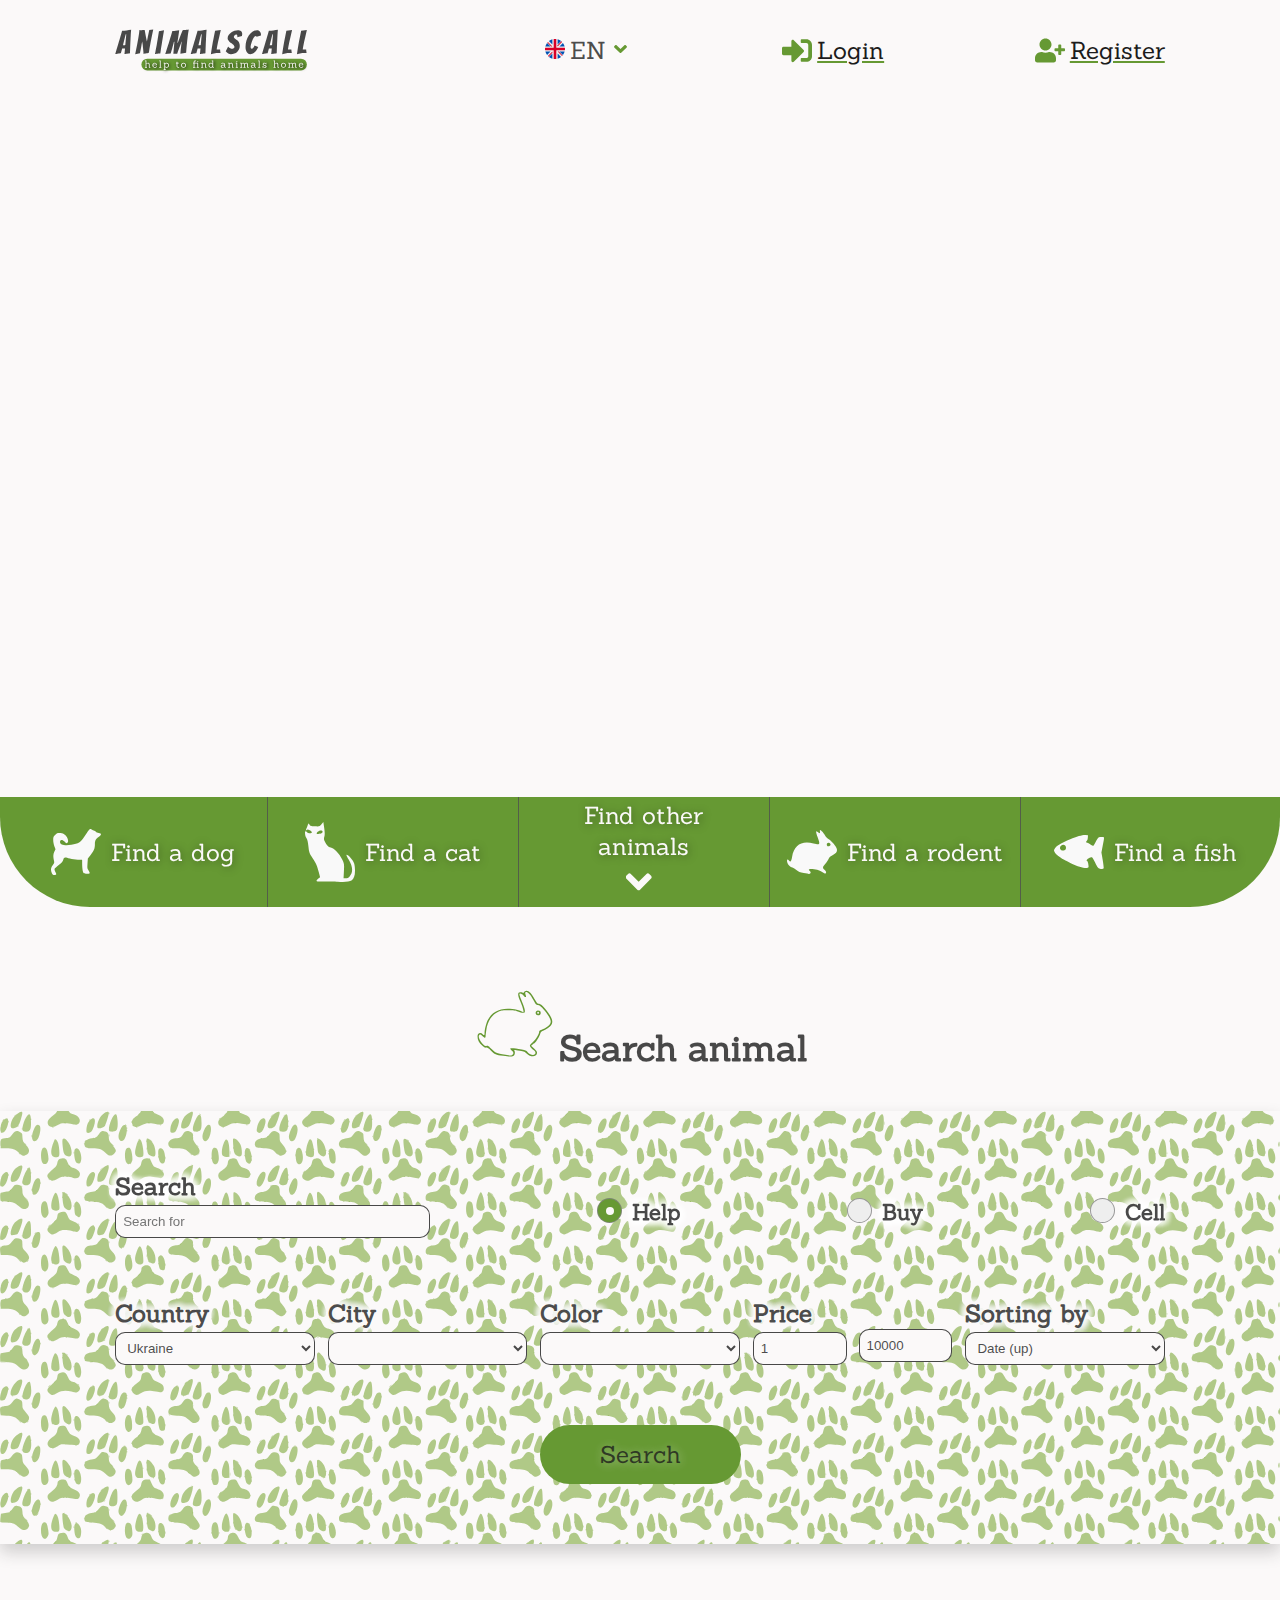
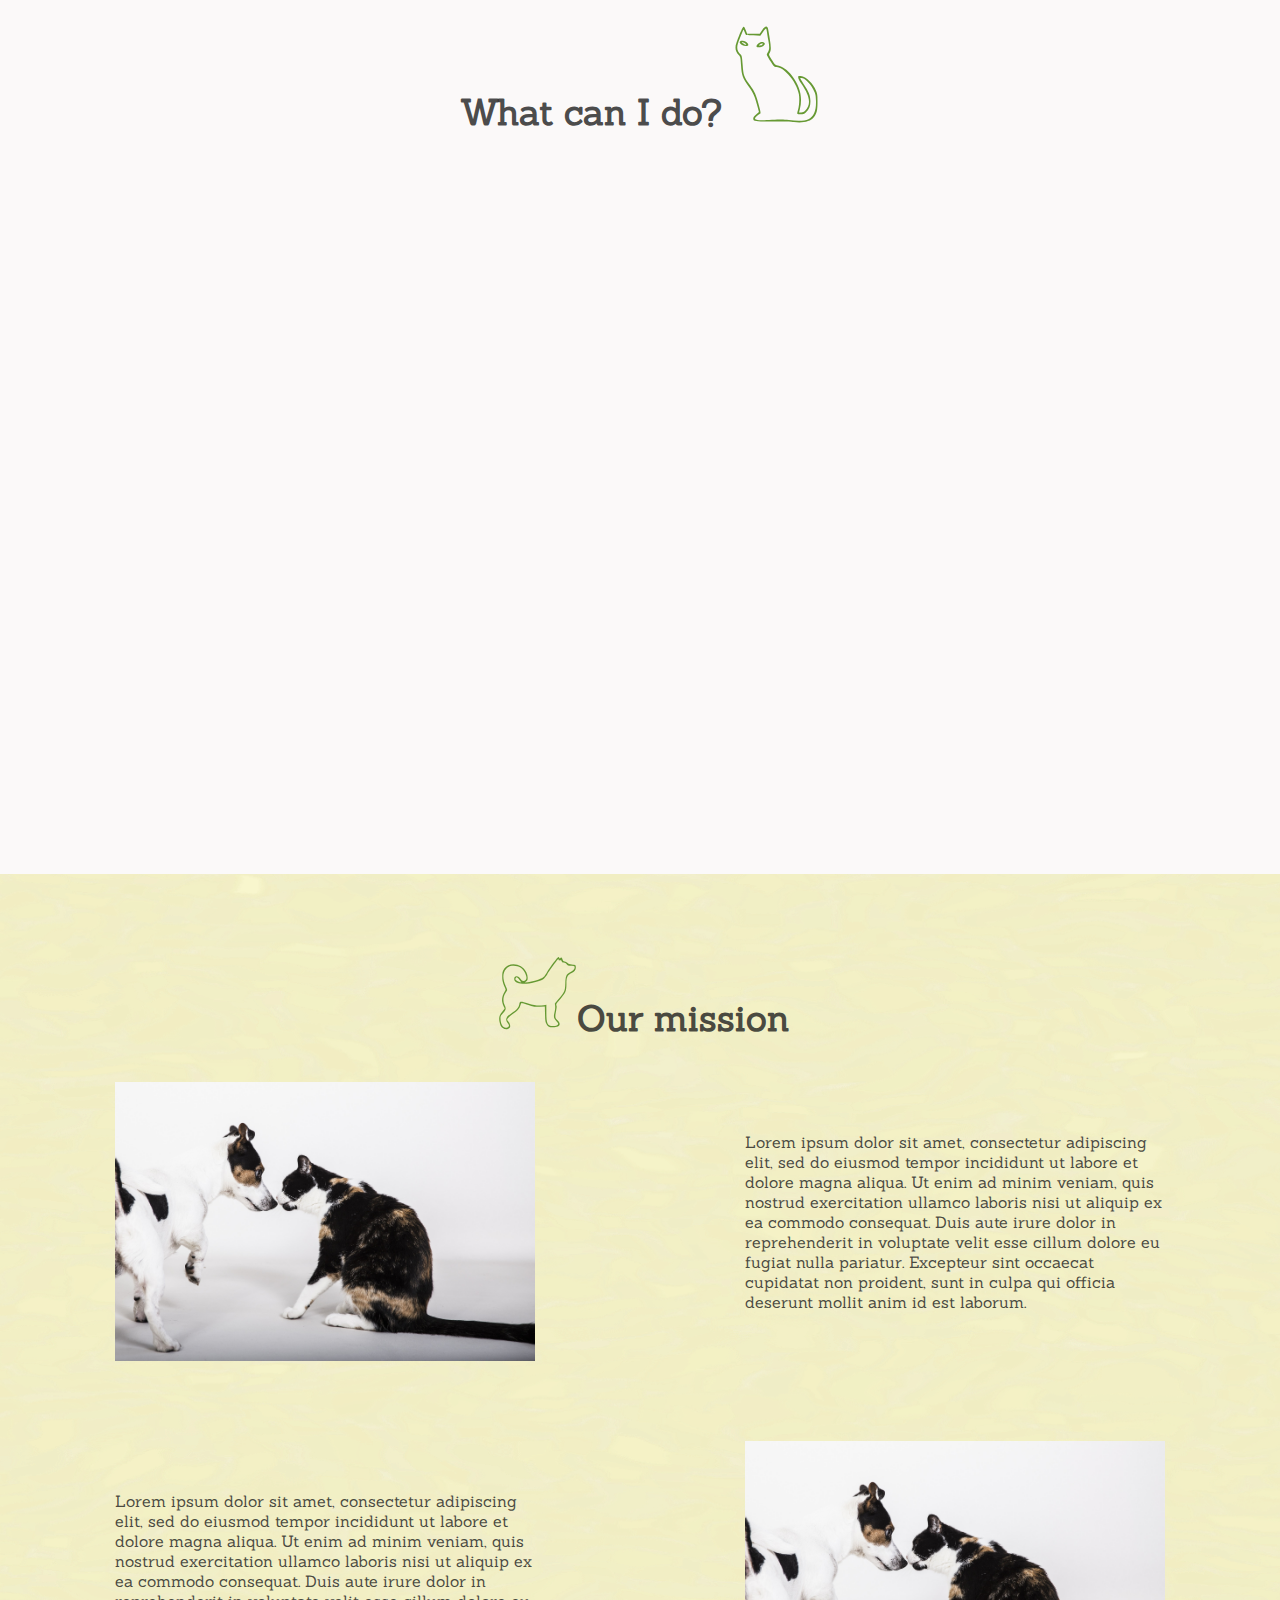
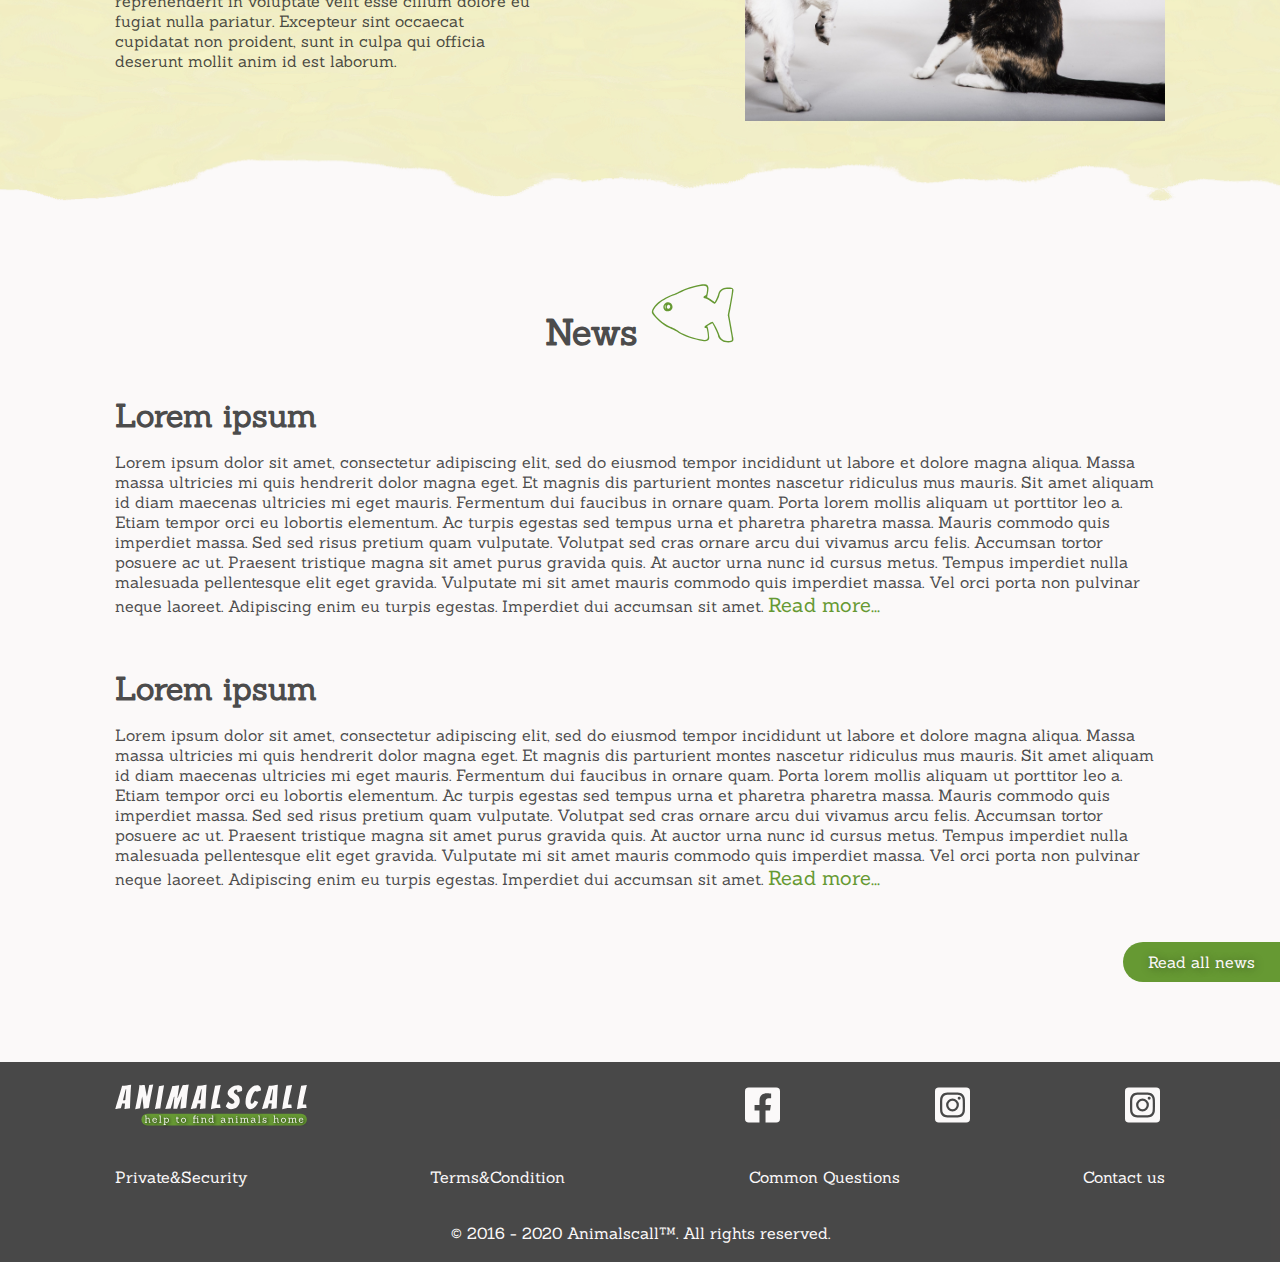
==== index.html @ 41a6e053 "add news, article" ====
<!DOCTYPE html>
<html lang="en">

<head>
    <meta charset="UTF-8">
    <meta name="viewport" content="width=device-width, initial-scale=1.0">
    <meta name="keywords" content="animals, cat, dog, fish, rodent">
    <title>AnimalsCall</title>
    <link rel="stylesheet" href="css/style.css">
    <link rel="stylesheet" href="css/media.css">
    <link href="https://fonts.googleapis.com/css2?family=Bangers&family=Sanchez&display=swap" rel="stylesheet">
    <link rel="shortcut icon" type="image/ico" href="favicon.ico">
</head>

<body>
    <div id="myNav" class="mob-menu">
        <a href="javascript:void(0)" class="closebtn" onclick="closeNav()">×</a>
        <div class="mob-menu__content">
            <a href=""><img src="img/iconDogWhite.svg">Find a dog</a>
            <a href=""><img src="img/iconCatWhite.svg">Find a cat</a>
            <a href=""><img src="img/iconRabbitWhite.svg">Find a rodent</a>
            <a href=""><img src="img/iconFishWhite.svg">Find a fish</a>
            <a href="" style="color: white; text-shadow: 1px 1px 10px rgba(0, 0, 0, .4);">Find other animals</a>
        </div>
    </div>
    <header>
        <div class="header__logo"></div>
        <div class="header__right-side">
            <div class="header__right-side__lang">
                <button class="lang-dropbtn lang-btn"><img src="img/united-kingdom.svg">EN <img src="img/angle-down-solid-green.svg"></button>
                <div id="langDropdown" class="lang-dropdown">
                    <a class="lang-btn" href=""><img src="img/ukraine.svg">UA</a>
                    <a class="lang-btn" href=""><img src="img/russia.svg">RU</a>
                </div>
            </div>
            <a href="" class="header__right-side__login"><img src="img/sign-in-alt-solid.svg" alt="sign-in"><p>Login</p></a>
            <a href="" class="header__right-side__register"><img src="img/user-plus-solid.svg" alt="sign-up"><p>Register</p></a>
            <div class="header__right-side__burger" onclick="openNav()">
                <div class="bar1"></div>
                <div class="bar2"></div>
                <div class="bar3"></div>
            </div>
        </div>
    </header>
    <main>
        <section class="video-nav">
            <iframe src="https://www.youtube.com/embed/jP2ZQHrYRME?controls=0" frameborder="0" allow="accelerometer; autoplay; loop; clipboard-write; encrypted-media; gyroscope; picture-in-picture" allowfullscreen></iframe>
            <nav id="navbar" class="video-nav__menu">
                <a href=""><img src="img/iconDogWhite.svg">Find a dog</a>
                <a href=""><img src="img/iconCatWhite.svg">Find a cat</a>
                <a href="">Find other <span> animals</span><img src="img/angle-down-solid-white.svg"></a>
                <a href=""><img src="img/iconRabbitWhite.svg">Find a rodent</a>
                <a href=""><img src="img/iconFishWhite.svg">Find a fish</a>
            </nav>
            <div></div>
        </section>
        <section class="search-animal">
            <h1><img src="img/iconRabbitOlive.svg" alt="rabbit">Search animal</h1>
            <form class="search-animal__form">
                <div class="search-animal__form-1 s-form">
                    <label>Search<br><input type="search" name="search" id="search" placeholder="Search for"></label>
                    <label class="l-container">Help
                        <input type="radio" name="radio" id="help" checked>
                        <span class="radiobtn"></span>
                    </label>
                    <label class="l-container">Buy
                        <input type="radio" name="radio" id="buy">
                        <span class="radiobtn"></span>
                    </label>
                    <label class="l-container">Cell
                        <input type="radio" name="radio" id="cell">
                        <span class="radiobtn"></span>
                    </label>
                </div>
                <div class="search-animal__form-2 s-form">
                    <label>Country<br><select name="country">
                            <option value="ua">Ukraine</option>
                            <option value="ru">Russia</option>
                        </select>
                    </label>
                    <label>
                        City<br><select name="city">
                        </select>
                    </label>
                    <label>
                        Color<br><select name="color"></select>
                    </label>
                    <label>Price<br>
                        <!-- <input type="range" name="price" min="0" max="10000" step="10" id="priceRange" class="slider">  -->
                        <input type="number" name="price-from" value="1" min="1" max="10000">
                        <input type="number" name="price-to" value="10000" min="1" max="10000">
                    </label>
                    <label>
                        Sorting by<br><select name="sorting">
                            <option>Date (up)</option>
                            <option>Date (down)</option>
                        </select>
                    </label>
                </div>
                <button class="search-animal__btn s-form">Search</button>
            </form>
        </section>
        <section class="what-can-I-do">
            <h1>What can I do? <img src="img/iconCatOlive.svg" alt="cat"></h1>
            <iframe src="https://www.youtube.com/embed/jP2ZQHrYRME?controls=0" frameborder="0" allow="accelerometer; autoplay; loop; clipboard-write; encrypted-media; gyroscope; picture-in-picture" allowfullscreen></iframe>
        </section>
        <section class="our-mission">
            <h1><img src="img/iconDogOlive.svg" title="dog">Our mission</h1>
            <div class="our-mission__content">
                <img src="img/dog-4364620_1920.jpg" alt="" class="our-mission__img-1 img">
                <p class="our-mission__txt-1">Lorem ipsum dolor sit amet, consectetur adipiscing elit, sed do eiusmod tempor incididunt ut labore et dolore magna aliqua. Ut enim ad minim veniam, quis nostrud exercitation ullamco laboris nisi ut aliquip ex ea commodo consequat. Duis aute irure dolor in reprehenderit in voluptate velit esse cillum dolore eu fugiat nulla pariatur. Excepteur sint occaecat cupidatat non proident, sunt in culpa qui officia deserunt mollit anim id est laborum.</p>
                <p class="our-mission__txt-2">Lorem ipsum dolor sit amet, consectetur adipiscing elit, sed do eiusmod tempor incididunt ut labore et dolore magna aliqua. Ut enim ad minim veniam, quis nostrud exercitation ullamco laboris nisi ut aliquip ex ea commodo consequat. Duis aute irure dolor in reprehenderit in voluptate velit esse cillum dolore eu fugiat nulla pariatur. Excepteur sint occaecat cupidatat non proident, sunt in culpa qui officia deserunt mollit anim id est laborum.</p>
                <img src="img/dog-4364620_1920.jpg" alt="" class="our-mission__img-2 img">
            </div>
        </section>
        <section class="news">
            <h1>News <img src="img/iconFishOlive.svg"></h1>
            <div class="news__txt">
                <h2>Lorem ipsum</h2>
                <p>Lorem ipsum dolor sit amet, consectetur adipiscing elit, sed do eiusmod tempor incididunt ut labore et dolore magna aliqua. Massa massa ultricies mi quis hendrerit dolor magna eget. Et magnis dis parturient montes nascetur ridiculus mus mauris. Sit amet aliquam id diam maecenas ultricies mi eget mauris. Fermentum dui faucibus in ornare quam. Porta lorem mollis aliquam ut porttitor leo a. Etiam tempor orci eu lobortis elementum. Ac turpis egestas sed tempus urna et pharetra pharetra massa. Mauris commodo quis imperdiet massa. Sed sed risus pretium quam vulputate. Volutpat sed cras ornare arcu dui vivamus arcu felis. Accumsan tortor posuere ac ut. Praesent tristique magna sit amet purus gravida quis. At auctor urna nunc id cursus metus. Tempus imperdiet nulla malesuada pellentesque elit eget gravida. Vulputate mi sit amet mauris commodo quis imperdiet massa. Vel orci porta non pulvinar neque laoreet. Adipiscing enim eu turpis egestas. Imperdiet dui accumsan sit amet.
                    <a href="">Read more...</a></p>
                <h2>Lorem ipsum</h2>
                <p>Lorem ipsum dolor sit amet, consectetur adipiscing elit, sed do eiusmod tempor incididunt ut labore et dolore magna aliqua. Massa massa ultricies mi quis hendrerit dolor magna eget. Et magnis dis parturient montes nascetur ridiculus mus mauris. Sit amet aliquam id diam maecenas ultricies mi eget mauris. Fermentum dui faucibus in ornare quam. Porta lorem mollis aliquam ut porttitor leo a. Etiam tempor orci eu lobortis elementum. Ac turpis egestas sed tempus urna et pharetra pharetra massa. Mauris commodo quis imperdiet massa. Sed sed risus pretium quam vulputate. Volutpat sed cras ornare arcu dui vivamus arcu felis. Accumsan tortor posuere ac ut. Praesent tristique magna sit amet purus gravida quis. At auctor urna nunc id cursus metus. Tempus imperdiet nulla malesuada pellentesque elit eget gravida. Vulputate mi sit amet mauris commodo quis imperdiet massa. Vel orci porta non pulvinar neque laoreet. Adipiscing enim eu turpis egestas. Imperdiet dui accumsan sit amet.
                    <a href="">Read more...</a></p>
            </div>
        </section>
        <a href="news.html" class="news__btn">Read all news</a>
    </main>
    <footer>
        <div class="footer__logo"></div>
        <div class="footer__social">
            <a href=""><div class="footer__social-1"></div></a>
            <a href=""><div class="footer__social-2"></div></a>
            <a href=""><div class="footer__social-2"></div></a>
        </div>
        <div class="footer__a">
            <a href="">Private&Security</a>
            <a href="">Terms&Condition</a>
            <a href="">Common Questions</a>
            <a href="">Contact us</a>
        </div>
        <div class="footer__span">
            <span>© 2016 - 2020</span><span> Animalscall™.</span> <span>All rights reserved.</span></p>
        </div>
    </footer>
    <script src="js/nav-menu.js"></script>
    <script src="js/mob-menu.js"></script>
</body>

</html>
---- css/style.css ----
* {
  margin: 0;
  padding: 0;
  box-sizing: border-box; }

body {
  font-family: "Sanchez", serif;
  font-size: 16px;
  background: #FBF9F9;
  color: rgba(28, 28, 28, 0.8); }

ul {
  list-style: none;
  padding: 0;
  margin: 0; }

a {
  text-decoration: none;
  outline: none; }

.mob-menu {
  height: 0%;
  width: 100%;
  position: fixed;
  z-index: 1;
  top: 0;
  left: 0;
  background-color: #669933;
  overflow-y: hidden;
  transition: 0.5s; }
  .mob-menu a {
    padding: 1% 5%;
    text-decoration: none;
    color: rgba(28, 28, 28, 0.8);
    font-size: 2em;
    font-weight: bold;
    display: block;
    transition: 0.3s; }
  .mob-menu .closebtn {
    position: absolute;
    top: 0;
    right: 0;
    font-size: 60px; }
  .mob-menu .mob-menu__content {
    display: flex;
    width: 100%;
    height: 100%;
    flex-direction: column;
    justify-content: space-around;
    align-items: flex-start;
    padding: 5%; }
  .mob-menu img {
    width: 2em;
    padding-right: 10%; }

header {
  height: 6.25em;
  width: 100%;
  padding: 0 9%;
  display: flex; }
  header .header__logo {
    background: url(../img/logo.svg) no-repeat;
    background-size: contain;
    width: 40%;
    height: 50%;
    align-self: center; }
  header .header__right-side {
    width: 60%;
    height: 100%;
    display: flex;
    justify-content: space-between;
    align-items: center; }
    header .header__right-side .lang-btn {
      background: #FBF9F9;
      font: 1.5em "Sanchez", serif;
      color: rgba(28, 28, 28, 0.8);
      cursor: pointer;
      border: none;
      outline: none;
      padding-left: 10px;
      /* border-radius: 10px; */ }
      header .header__right-side .lang-btn img {
        height: 20px;
        margin-right: 5px; }
      header .header__right-side .lang-btn:hover, header .header__right-side .lang-btn:focus {
        color: #669933; }
    header .header__right-side .header__right-side__lang {
      position: relative;
      display: inline-block; }
    header .header__right-side .lang-dropdown {
      display: none;
      position: absolute;
      overflow: auto;
      border-radius: 10px;
      z-index: 1;
      width: 100px;
      box-shadow: 1px 1px 10px rgba(0, 0, 0, 0.4); }
      header .header__right-side .lang-dropdown a {
        display: block;
        background: #FBF9F9; }
      header .header__right-side .lang-dropdown img {
        width: 20px; }
    header .header__right-side .header__right-side__lang:hover .lang-dropdown {
      display: block; }
    header .header__right-side .header__right-side__login,
    header .header__right-side .header__right-side__register {
      font-size: 1.5em;
      text-decoration: underline;
      text-decoration-color: #669933;
      cursor: pointer;
      display: flex; }
      header .header__right-side .header__right-side__login img,
      header .header__right-side .header__right-side__register img {
        width: 1.25em;
        margin-right: 5px; }
    header .header__right-side .header__right-side__login:visited,
    header .header__right-side .header__right-side__register:visited {
      color: rgba(28, 28, 28, 0.8); }
    header .header__right-side .header__right-side__login:hover,
    header .header__right-side .header__right-side__login:focus,
    header .header__right-side .header__right-side__register:hover,
    header .header__right-side .header__right-side__register:focus {
      color: #669933; }
    header .header__right-side .header__right-side__burger {
      display: none; }

.video-nav {
  font-size: 1.5em; }
  .video-nav iframe {
    width: 100%;
    height: 700px; }
  .video-nav .video-nav__menu {
    width: 100%;
    height: 110px;
    color: #FBF9F9;
    background-color: #669933;
    text-shadow: 1px 1px 10px rgba(0, 0, 0, 0.4);
    user-select: none;
    border-radius: 0px 0px 90px 90px;
    margin: 0;
    margin-top: -10px;
    display: flex;
    justify-content: space-between;
    align-items: center;
    z-index: 1; }
    .video-nav .video-nav__menu a {
      height: 100%;
      width: 100%;
      color: #FBF9F9;
      display: flex;
      justify-content: center;
      align-items: center;
      border-right: 1px solid rgba(79, 79, 79, 0.8);
      padding: 5px; }
      .video-nav .video-nav__menu a img {
        width: 2.5em;
        padding-right: 10px;
        transition: all 500ms ease; }
    .video-nav .video-nav__menu a:nth-child(1) {
      border-bottom-left-radius: 90px;
      padding-left: 25px; }
    .video-nav .video-nav__menu a:nth-child(5) {
      border: none;
      border-bottom-right-radius: 90px;
      padding-right: 15px; }
    .video-nav .video-nav__menu a:nth-child(3) {
      flex-direction: column; }
      .video-nav .video-nav__menu a:nth-child(3) img {
        width: 1.5em; }
      .video-nav .video-nav__menu a:nth-child(3):hover img {
        animation: bounce 1s; }
    .video-nav .video-nav__menu a:hover,
    .video-nav .video-nav__menu a:focus {
      background-color: #73AC39; }

.sticky {
  position: fixed;
  top: 0;
  width: 100%;
  height: 55px !important;
  margin: 0 !important;
  /* img {
      width: 1.5em !important;
  } */ }
  .sticky a {
    font-size: 0.8em !important; }
  .sticky a:nth-child(3) {
    flex-direction: row !important;
    justify-content: space-evenly !important; }

.sticky + div {
  padding-top: 100px; }

h1 {
  padding-top: 80px;
  margin-bottom: 40px;
  font-size: 2.25em;
  text-align: center; }
  h1 img {
    width: 2.4em; }

.search-animal .search-animal__form {
  display: flex;
  flex-direction: column;
  justify-content: space-between;
  width: 100%;
  background: url(../img/pattern-olive50.svg) no-repeat;
  /* border-bottom: 1px solid $lgreen;
  border-top: 1px solid $lgreen; */
  box-shadow: 0px 8px 16px 0px rgba(28, 28, 28, 0.2);
  font-weight: 800;
  background-size: cover;
  padding: 0 9%;
  font-size: 1.5em; }
  .search-animal .search-animal__form select,
  .search-animal .search-animal__form input[type=number],
  .search-animal .search-animal__form input[name=search] {
    height: 2.5em;
    border-radius: 10px;
    background-color: #FBF9F9;
    border: 1px solid rgba(28, 28, 28, 0.8);
    color: rgba(28, 28, 28, 0.8);
    padding: 7px; }
  .search-animal .search-animal__form .s-form {
    margin-top: 2.5em;
    display: flex;
    justify-content: space-between;
    align-items: flex-end; }
    .search-animal .search-animal__form .s-form label {
      text-shadow: 0 -3px 6px rgba(255, 255, 255, 0.3), 0 -3px 6px rgba(255, 255, 255, 0.3), 0 3px 6px rgba(255, 255, 255, 0.3), 0 3px 6px rgba(255, 255, 255, 0.3), -3px 0 6px rgba(255, 255, 255, 0.3), 3px 0 6px rgba(255, 255, 255, 0.3), -3px 0 6px rgba(255, 255, 255, 0.3), 3px 0 6px rgba(255, 255, 255, 0.3), -1px -3px 6px rgba(255, 255, 255, 0.3), 1px -3px 6px rgba(255, 255, 255, 0.3), -1px 3px 6px rgba(255, 255, 255, 0.3), 1px 3px 6px rgba(255, 255, 255, 0.3), -3px -1px 6px rgba(255, 255, 255, 0.3), 3px -1px 6px rgba(255, 255, 255, 0.3), -3px 1px 6px rgba(255, 255, 255, 0.3), 3px 1px 6px rgba(255, 255, 255, 0.3), -2px -3px 6px rgba(255, 255, 255, 0.3), 2px -3px 6px rgba(255, 255, 255, 0.3), -2px 3px 6px rgba(255, 255, 255, 0.3), 2px 3px 6px rgba(255, 255, 255, 0.3), -3px -2px 6px rgba(255, 255, 255, 0.3), 3px -2px 6px rgba(255, 255, 255, 0.3), -3px 2px 6px rgba(255, 255, 255, 0.3), 3px 2px 6px rgba(255, 255, 255, 0.3), -3px -3px 6px rgba(255, 255, 255, 0.3), 3px -3px 6px rgba(255, 255, 255, 0.3), -3px 3px 6px rgba(255, 255, 255, 0.3), 3px 3px 6px rgba(255, 255, 255, 0.3), -3px -3px 6px rgba(255, 255, 255, 0.3), 3px -3px 6px rgba(255, 255, 255, 0.3), -3px 3px 6px rgba(255, 255, 255, 0.3), 3px 3px 6px rgba(255, 255, 255, 0.3); }
  .search-animal .search-animal__form .search-animal__form-1 label:nth-child(1) {
    width: 30%; }
    .search-animal .search-animal__form .search-animal__form-1 label:nth-child(1) input {
      width: 100%; }
  .search-animal .search-animal__form .search-animal__form-1 .l-container {
    display: block;
    position: relative;
    padding-left: 35px;
    margin-bottom: 12px;
    cursor: pointer;
    font-size: 22px;
    user-select: none;
    /* Hide the browser's default radio button */
    /* Create a custom radio button */
    /* On mouse-over, add a grey background color */
    /* When the radio button is checked, add a blue background */
    /* Create the indicator (the dot/circle - hidden when not checked) */
    /* Show the indicator (dot/circle) when checked */
    /* Style the indicator (dot/circle) */ }
    .search-animal .search-animal__form .search-animal__form-1 .l-container input {
      position: absolute;
      opacity: 0; }
    .search-animal .search-animal__form .search-animal__form-1 .l-container .radiobtn {
      position: absolute;
      top: 0;
      left: 0;
      height: 25px;
      width: 25px;
      background-color: #eee;
      border-radius: 50%;
      border: 1px solid rgba(130, 130, 130, 0.8); }
    .search-animal .search-animal__form .search-animal__form-1 .l-container .l-container:hover input ~ .radiobtn {
      background-color: #ccc; }
    .search-animal .search-animal__form .search-animal__form-1 .l-container input:checked ~ .radiobtn {
      background-color: #669933; }
    .search-animal .search-animal__form .search-animal__form-1 .l-container .radiobtn:after {
      content: "";
      position: absolute;
      display: none; }
    .search-animal .search-animal__form .search-animal__form-1 .l-container input:checked ~ .radiobtn:after {
      display: block; }
    .search-animal .search-animal__form .search-animal__form-1 .l-container .radiobtn:after {
      top: 8px;
      left: 8px;
      width: 8px;
      height: 8px;
      border-radius: 50%;
      background: #FBF9F9; }
  .search-animal .search-animal__form .search-animal__form-2 label {
    width: 19%; }
    .search-animal .search-animal__form .search-animal__form-2 label select {
      width: 100%; }
    .search-animal .search-animal__form .search-animal__form-2 label input[type=number] {
      width: 47%; }
    .search-animal .search-animal__form .search-animal__form-2 label input[name=price-to] {
      float: right; }
  .search-animal .search-animal__form .search-animal__btn {
    color: rgba(28, 28, 28, 0.8);
    background-color: #669933;
    border-radius: 40px;
    /* height: 68px;
    width: 250px;
    text-align: center; */
    cursor: pointer;
    outline: none;
    font: 1em "Sanchez", serif;
    align-self: center;
    padding: 14px 60px;
    border: none;
    box-shadow: none;
    text-shadow: 1px 1px 10px rgba(255, 255, 255, 0.4);
    margin-bottom: 2.5em; }
    .search-animal .search-animal__form .search-animal__btn:hover, .search-animal .search-animal__form .search-animal__btn:focus {
      background-color: #73AC39;
      color: #FBF9F9;
      text-shadow: 1px 1px 10px rgba(0, 0, 0, 0.4); }

.what-can-I-do iframe {
  width: 100%;
  height: 700px; }

.our-mission {
  background: url(../img/creamBG.svg);
  background-size: cover;
  margin-top: -5px;
  background-position-y: bottom;
  width: 100%;
  height: 100%;
  padding: 0 9%; }
  .our-mission .our-mission__content {
    width: 100%;
    display: flex;
    flex-wrap: wrap;
    justify-content: space-between;
    align-items: center; }
    .our-mission .our-mission__content img,
    .our-mission .our-mission__content p {
      width: 40%;
      margin-bottom: 80px; }

.news {
  padding: 0 9%; }
  .news h2 {
    font-size: 2em;
    margin-bottom: 0.5em; }
  .news p {
    margin-bottom: 3.2em; }
  .news a {
    color: #669933;
    font-size: 1.25em;
    white-space: nowrap; }

.news__btn {
  display: block;
  float: right;
  font-size: 1em;
  color: #FBF9F9;
  text-shadow: 1px 1px 10px rgba(0, 0, 0, 0.4);
  user-select: none;
  padding: 10px 25px;
  background-color: #669933;
  border-radius: 30px 0px 0px 30px;
  margin-bottom: 80px;
    /* text-align: center;
vertical-align: middle;
*/ }
  .news__btn:hover, .news__btn:focus {
    background-color: #73AC39; }

footer {
  width: 100%;
  height: 200px;
  padding: 0 9%;
  background-color: rgba(28, 28, 28, 0.8);
  color: #FBF9F9;
  display: flex;
  flex-wrap: wrap;
  justify-content: space-between;
  align-items: center; }
  footer .footer__logo,
  footer .footer__social {
    width: 40%; }
  footer .footer__a,
  footer .footer__span {
    width: 100%; }
  footer .footer__logo {
    background: url(../img/logoWhite.svg) no-repeat;
    background-size: contain;
    height: 50px; }
  footer a {
    color: #FBF9F9; }
    footer a:hover, footer a:focus {
      color: #669933; }
  footer .footer__social {
    display: flex;
    justify-content: space-between; }
    footer .footer__social div {
      width: 40px;
      height: 40px; }
    footer .footer__social .footer__social-1 {
      background: url(../img/facebook-square-brands-w.svg) no-repeat;
      background-size: contain; }
      footer .footer__social .footer__social-1:focus, footer .footer__social .footer__social-1:hover {
        background-image: url(../img/facebook-square-brands-g.svg); }
    footer .footer__social .footer__social-2 {
      background: url(../img/instagram-square-brands-w.svg) no-repeat;
      background-size: contain; }
      footer .footer__social .footer__social-2:focus, footer .footer__social .footer__social-2:hover {
        background-image: url(../img/instagram-square-brands-g.svg); }
    footer .footer__social .footer__social-3 {
      background: url(../img/twitter-square-brands-w.svg) no-repeat;
      background-size: contain; }
      footer .footer__social .footer__social-3:focus, footer .footer__social .footer__social-3:hover {
        background-image: url(../img/twitter-square-brands-g.svg); }
  footer .footer__a {
    display: flex;
    justify-content: space-between; }
  footer .footer__span {
    text-align: center; }

@keyframes bounce {
  0%,
    20%,
    60%,
    100% {
    transform: translateY(5px);
    transform: translateY(5px); }
  40% {
    transform: translateY(-15px);
    transform: translateY(-15px); }
  80% {
    transform: translateY(-10px);
    transform: translateY(-10px); } }

/*# sourceMappingURL=style.css.map */
---- css/media.css ----
@media screen and (max-width: 940px) {
  body {
    font-size: 14px; }

  header .header__right-side .header__right-side__burger {
    display: block;
  /* position: fixed;
top: 0;
right:0;
padding: 20px; */
    cursor: pointer; }
    header .header__right-side .header__right-side__burger div {
      width: 35px;
      height: 5px;
      background-color: #669933;
      margin: 6px 0;
      transition: 0.4s; }
  header .header__right-side__login p,
  header .header__right-side__register p {
    display: none; }

  .video-nav {
    font-size: 1.25em; }
    .video-nav iframe {
      height: 400px; }
    .video-nav .video-nav__menu {
      display: none; }

  h1 {
    padding-top: 50px;
    margin-bottom: 20px; }

  .search-animal .search-animal__form {
    flex-direction: row;
    flex-wrap: wrap;
    justify-content: center; }
    .search-animal .search-animal__form .s-form {
      flex-direction: column;
      align-items: flex-start;
      margin-top: 1em; }
    .search-animal .search-animal__form .search-animal__form-1,
    .search-animal .search-animal__form .search-animal__form-2 {
      width: 50%; }
      .search-animal .search-animal__form .search-animal__form-1 label,
      .search-animal .search-animal__form .search-animal__form-2 label {
        width: 80%;
        margin-left: 15%;
        padding-bottom: 10px; }
    .search-animal .search-animal__form .search-animal__form-1 label:nth-child(1) {
      width: 80%; }
    .search-animal .search-animal__form .search-animal__btn {
      margin-bottom: 1em; }

  .what-can-I-do iframe {
    height: 400px; }

  .our-mission .our-mission__content {
    justify-content: center; }
    .our-mission .our-mission__content img,
    .our-mission .our-mission__content p {
      width: 80%; }
    .our-mission .our-mission__content img {
      margin-bottom: 10px; }
    .our-mission .our-mission__content .our-mission__txt-2 {
      order: 2; }

  .news .news__btn {
    margin-bottom: 50px; }

  footer {
    height: 120px; }
    footer .footer__logo {
      height: 30px; }
    footer .footer__logo,
    footer .footer__social,
    footer .footer__a,
    footer .footer__span {
      width: 25%; }
    footer .footer__a,
    footer .footer__span {
      display: flex;
      flex-direction: column;
      text-align: right; } }
@media screen and (max-width: 650px) {
  header .header__right-side {
    flex-wrap: wrap;
    flex-direction: column;
    justify-content: space-around;
    align-items: flex-end; }
    header .header__right-side a {
      width: 40%;
      height: 40%; }
    header .header__right-side .header__right-side__lang {
      order: 3; }
    header .header__right-side .header__right-side__burger {
      align-self: flex-end; }

  footer {
    font-size: 12px; }
    footer .footer__logo,
    footer .footer__social,
    footer .footer__a,
    footer .footer__span {
      width: 40%;
      text-align: left; } }
@media screen and (max-width: 400px) {
  body {
    font-size: 12px; }

  .video-nav iframe,
  .what-can-I-do iframe {
    height: 300px; }

  .news__pic {
    height: 200px; } }

/*# sourceMappingURL=media.css.map */
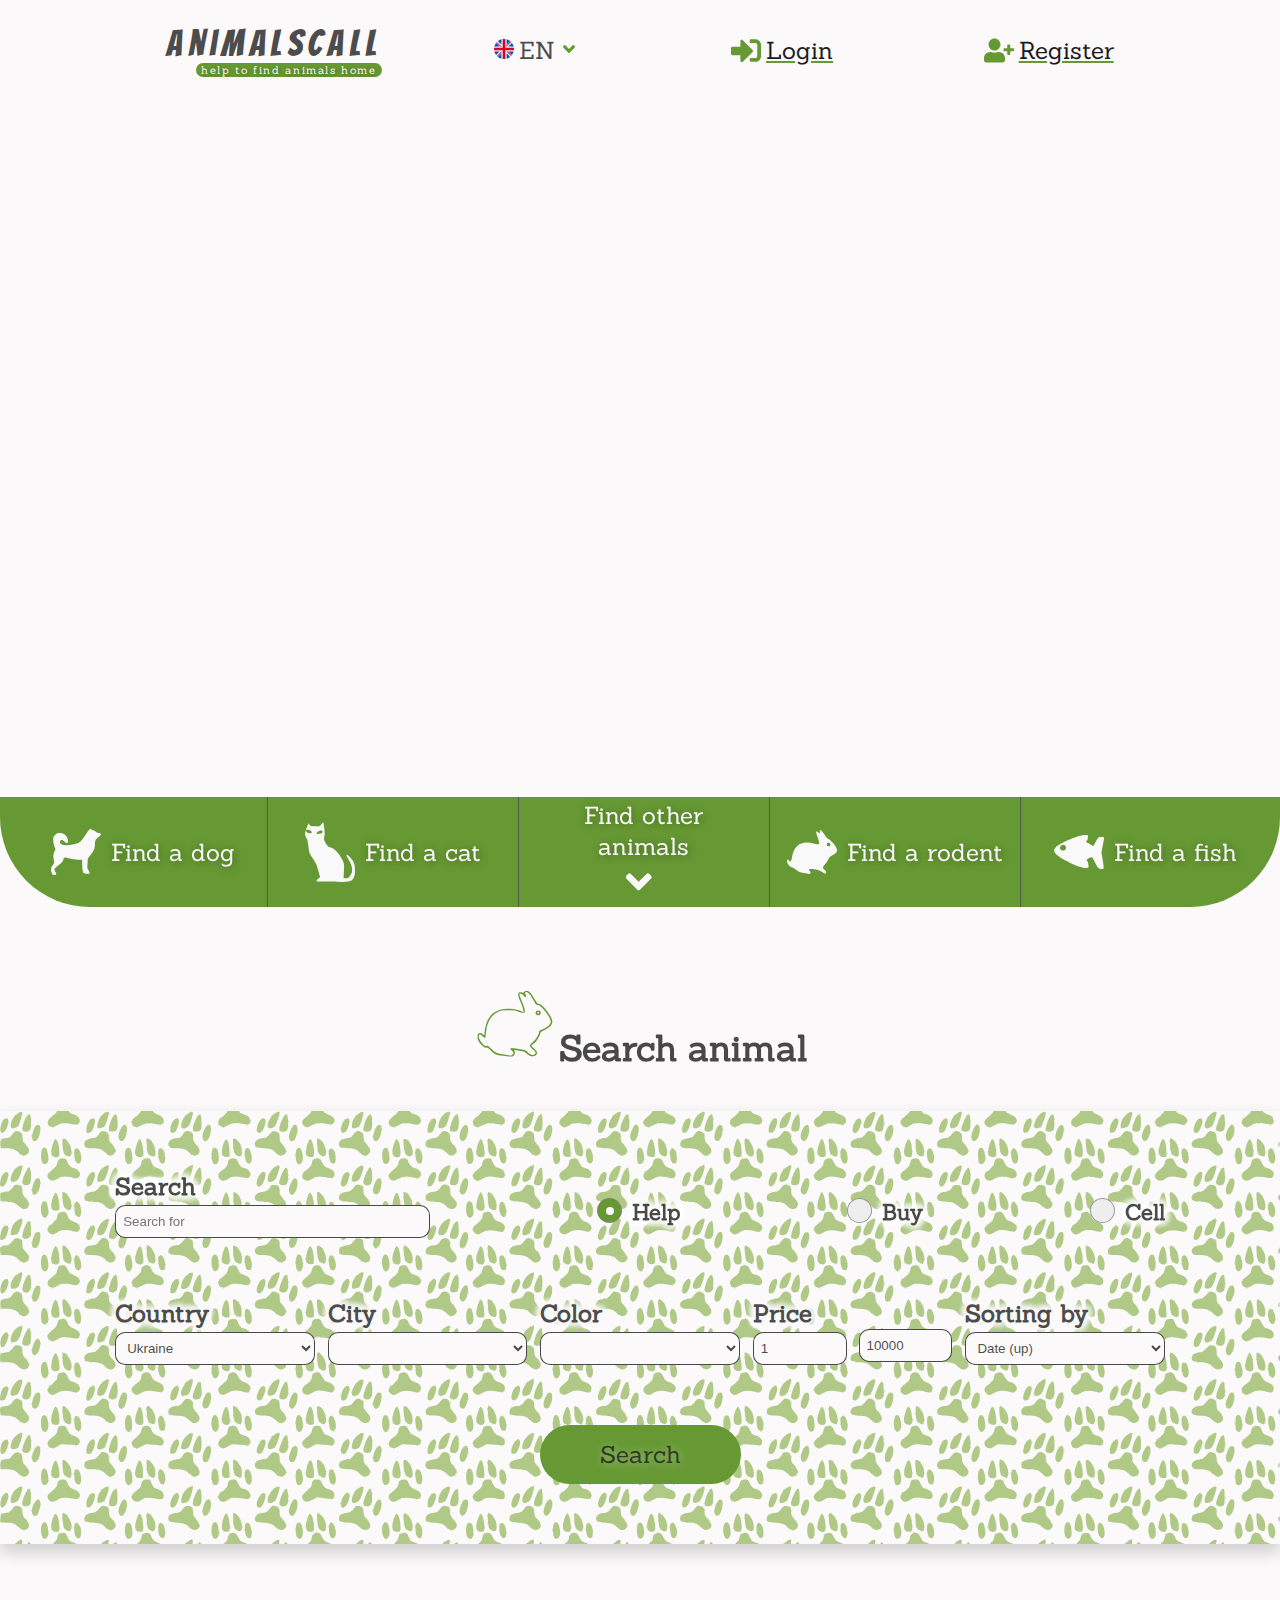
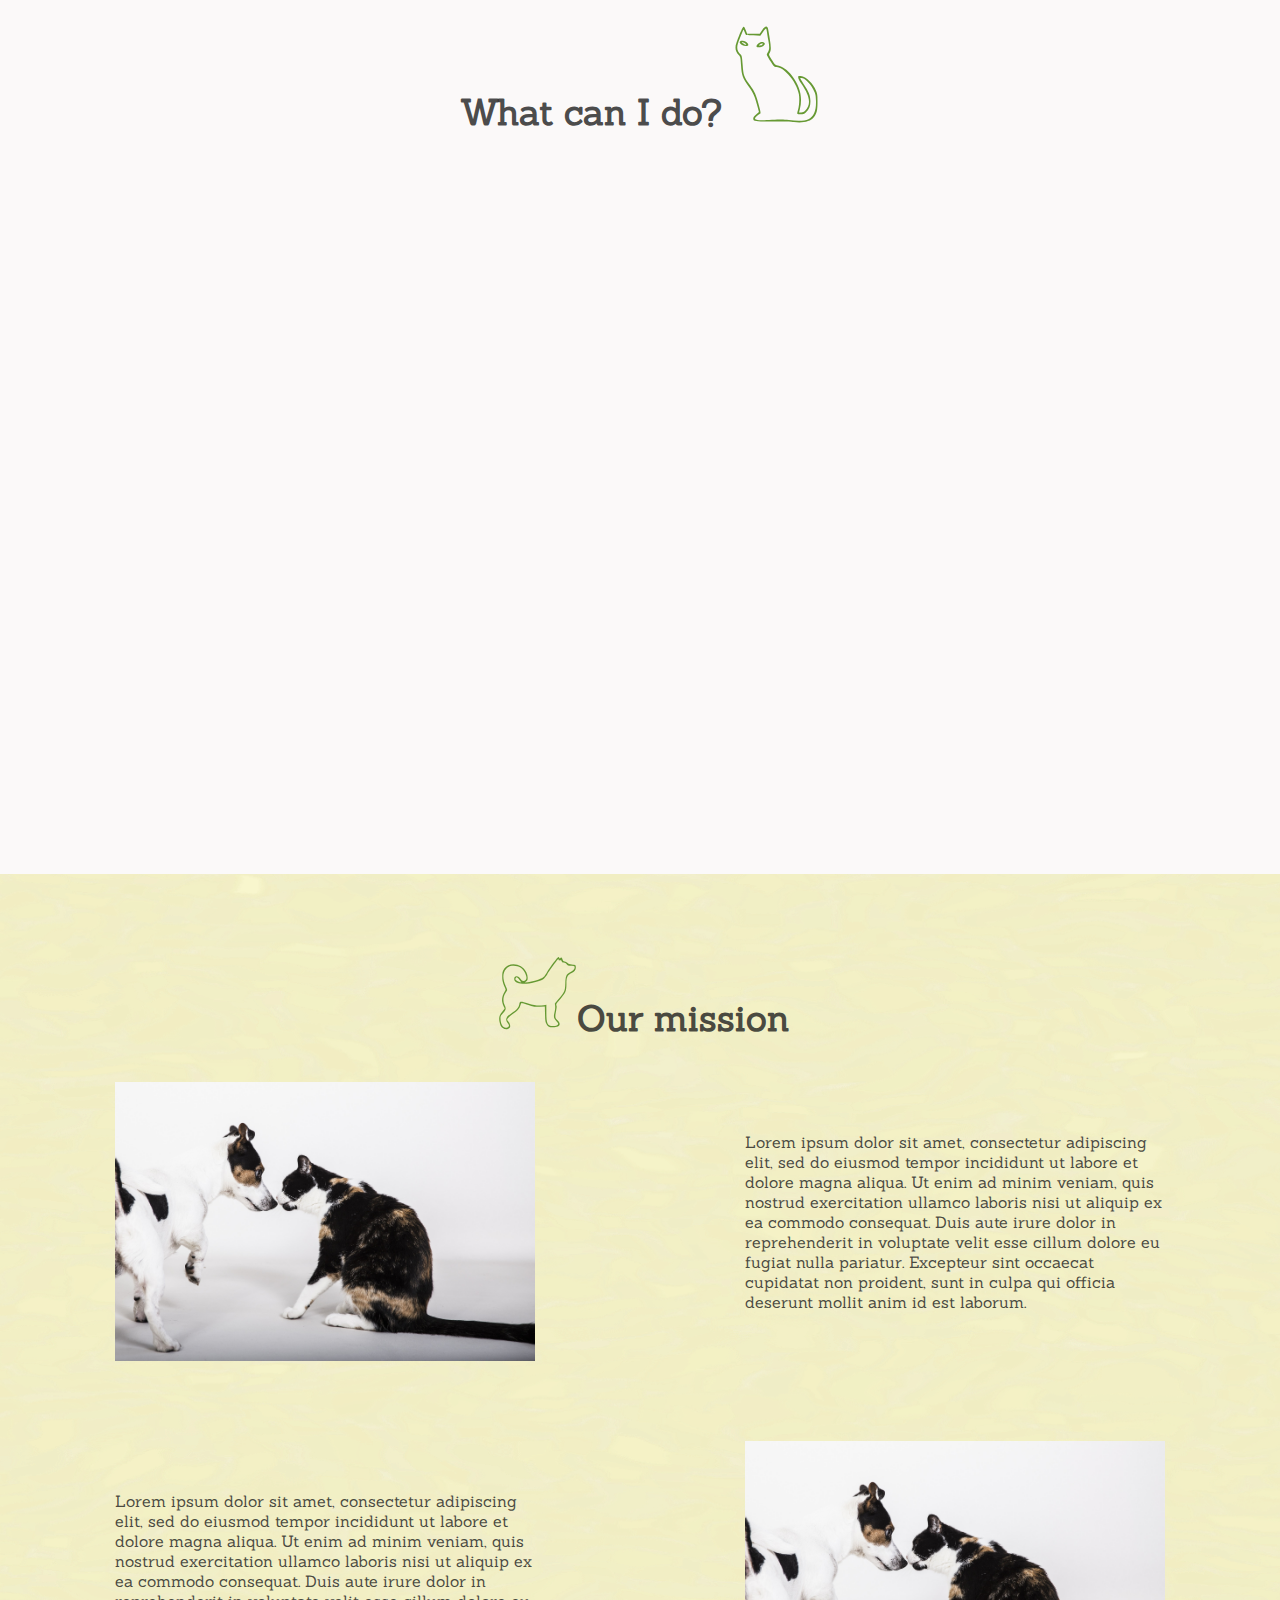
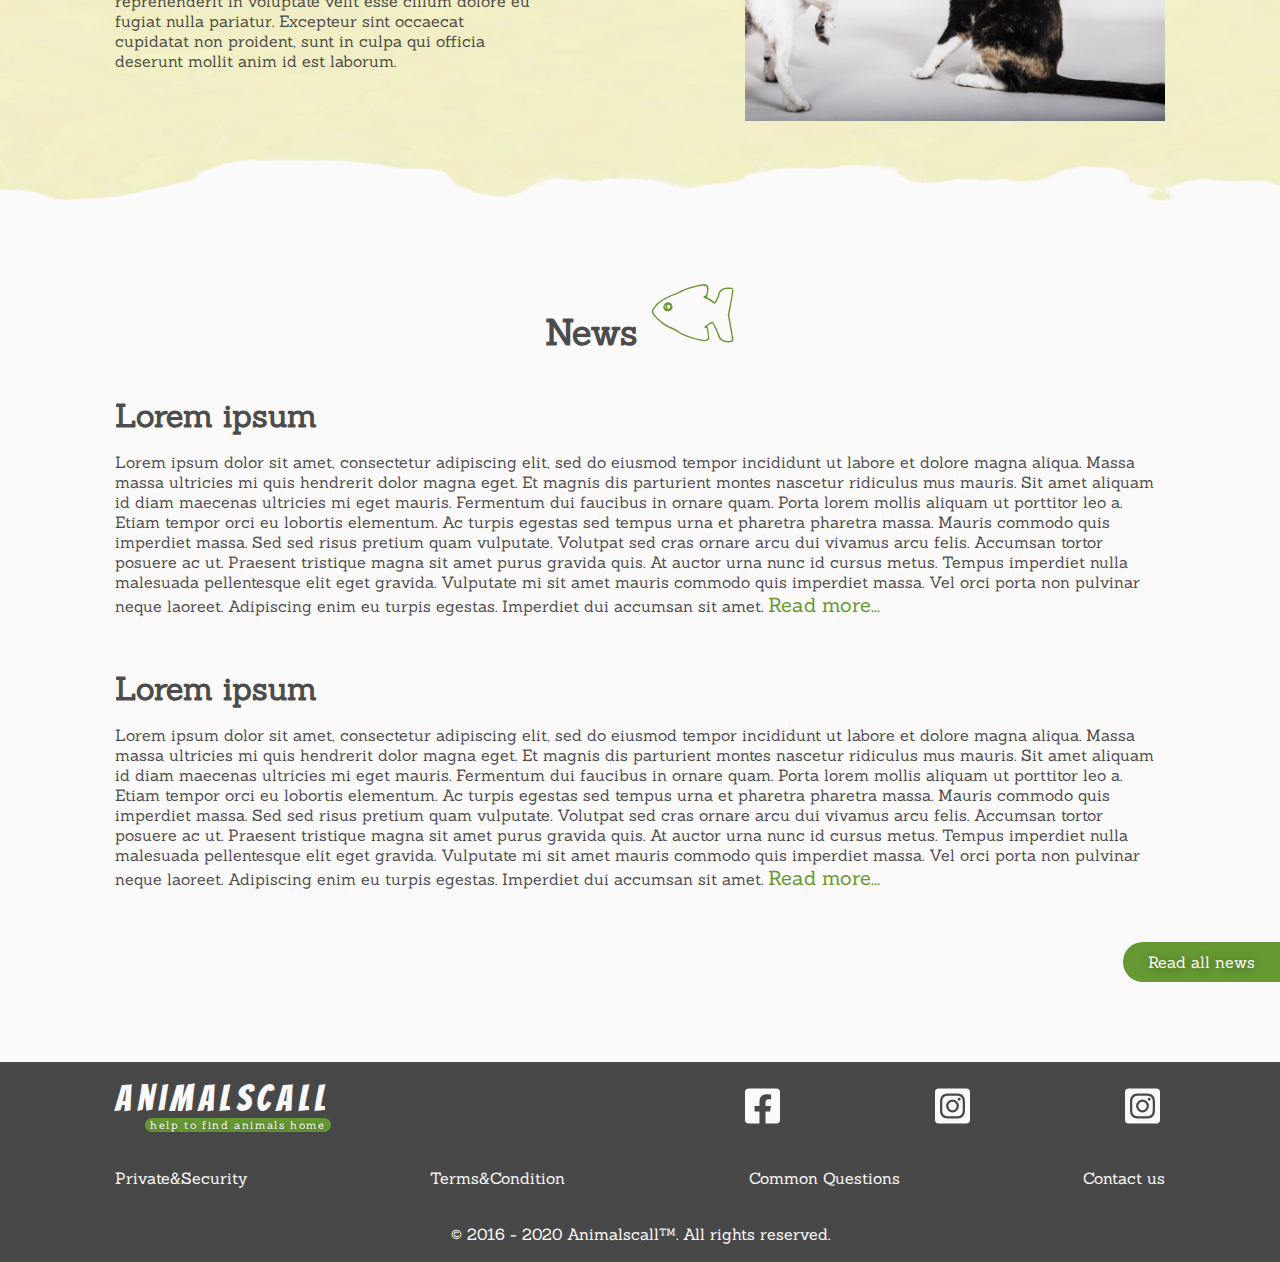
==== commit 1a4b6175: "change logo" ====
--- a/index.html
+++ b/index.html
@@ -24,7 +24,10 @@
         </div>
     </div>
     <header>
-        <div class="header__logo"></div>
+        <div class="header__logo logo">
+            AnimalsCall<br>
+            <p>help to find animals home</p>
+        </div>
         <div class="header__right-side">
             <div class="header__right-side__lang">
                 <button class="lang-dropbtn lang-btn"><img src="img/united-kingdom.svg">EN <img src="img/angle-down-solid-green.svg"></button>
@@ -127,7 +130,10 @@
         <a href="news.html" class="news__btn">Read all news</a>
     </main>
     <footer>
-        <div class="footer__logo"></div>
+        <div class="footer__logo logo">
+            AnimalsCall<br>
+            <p>help to find animals home</p>
+        </div>
         <div class="footer__social">
             <a href=""><div class="footer__social-1"></div></a>
             <a href=""><div class="footer__social-2"></div></a>
--- a/css/style.css
+++ b/css/style.css
@@ -53,16 +53,34 @@
     width: 2em;
     padding-right: 10%; }
 
+.logo {
+  font-family: "Bangers", cursive;
+  font-size: 2.25em;
+  letter-spacing: 0.15em;
+  color: rgba(28, 28, 28, 0.8);
+  letter-spacing: 0.15em;
+  text-align: right; }
+  .logo p {
+    font-family: "Sanchez", serif;
+    font-size: 0.3em;
+    color: #FBF9F9;
+    letter-spacing: 0.15em;
+    text-shadow: 1px 1px 4px rgba(0, 0, 0, 0.4);
+    background-color: #669933;
+    border-radius: 30px;
+    width: fit-content;
+    float: right;
+    padding: 0 5px; }
+
 header {
   height: 6.25em;
   width: 100%;
   padding: 0 9%;
-  display: flex; }
+  display: flex;
+  justify-content: space-around; }
   header .header__logo {
-    background: url(../img/logo.svg) no-repeat;
-    background-size: contain;
-    width: 40%;
-    height: 50%;
+    /*  background: url(../img/logo.svg) no-repeat;
+    background-size: contain; */
     align-self: center; }
   header .header__right-side {
     width: 60%;
@@ -220,7 +238,8 @@
     background-color: #FBF9F9;
     border: 1px solid rgba(28, 28, 28, 0.8);
     color: rgba(28, 28, 28, 0.8);
-    padding: 7px; }
+    padding: 7px;
+    outline: none; }
   .search-animal .search-animal__form .s-form {
     margin-top: 2.5em;
     display: flex;
@@ -367,16 +386,13 @@
   flex-wrap: wrap;
   justify-content: space-between;
   align-items: center; }
-  footer .footer__logo,
   footer .footer__social {
     width: 40%; }
   footer .footer__a,
   footer .footer__span {
     width: 100%; }
   footer .footer__logo {
-    background: url(../img/logoWhite.svg) no-repeat;
-    background-size: contain;
-    height: 50px; }
+    color: #FBF9F9; }
   footer a {
     color: #FBF9F9; }
     footer a:hover, footer a:focus {
@@ -416,10 +432,10 @@
     transform: translateY(5px);
     transform: translateY(5px); }
   40% {
-    transform: translateY(-15px);
-    transform: translateY(-15px); }
+    transform: translateY(0px);
+    transform: translateY(0px); }
   80% {
-    transform: translateY(-10px);
-    transform: translateY(-10px); } }
+    transform: translateY(0px);
+    transform: translateY(0px); } }
 
 /*# sourceMappingURL=style.css.map */
--- a/css/media.css
+++ b/css/media.css
@@ -25,6 +25,8 @@
       height: 400px; }
     .video-nav .video-nav__menu {
       display: none; }
+    .video-nav div {
+      padding: 0; }
 
   h1 {
     padding-top: 50px;
@@ -71,33 +73,39 @@
     height: 120px; }
     footer .footer__logo {
       height: 30px; }
-    footer .footer__logo,
     footer .footer__social,
     footer .footer__a,
     footer .footer__span {
-      width: 25%; }
+      width: 20%; }
     footer .footer__a,
     footer .footer__span {
       display: flex;
       flex-direction: column;
       text-align: right; } }
 @media screen and (max-width: 650px) {
-  header .header__right-side {
-    flex-wrap: wrap;
-    flex-direction: column;
-    justify-content: space-around;
-    align-items: flex-end; }
-    header .header__right-side a {
-      width: 40%;
-      height: 40%; }
-    header .header__right-side .header__right-side__lang {
-      order: 3; }
-    header .header__right-side .header__right-side__burger {
-      align-self: flex-end; }
+  /* header {
+      .header__right-side {
+          flex-wrap: wrap;
+          flex-direction: column;
+          justify-content: space-around;
+          align-items: flex-end;
+          a{
+              width: 40%;
+              height: 40%;
+          }
+          .header__right-side__lang {
+              order: 3;
+          }
+          .header__right-side__burger {
+              align-self: flex-end;
+          }
+      }
+  } */
+  .logo {
+    font-size: 1.5em; }
 
   footer {
     font-size: 12px; }
-    footer .footer__logo,
     footer .footer__social,
     footer .footer__a,
     footer .footer__span {
@@ -107,11 +115,14 @@
   body {
     font-size: 12px; }
 
+  .logo {
+    font-size: 1.25em; }
+
+  header .header__right-side {
+    width: 70%; }
+
   .video-nav iframe,
   .what-can-I-do iframe {
-    height: 300px; }
-
-  .news__pic {
-    height: 200px; } }
+    height: 300px; } }
 
 /*# sourceMappingURL=media.css.map */
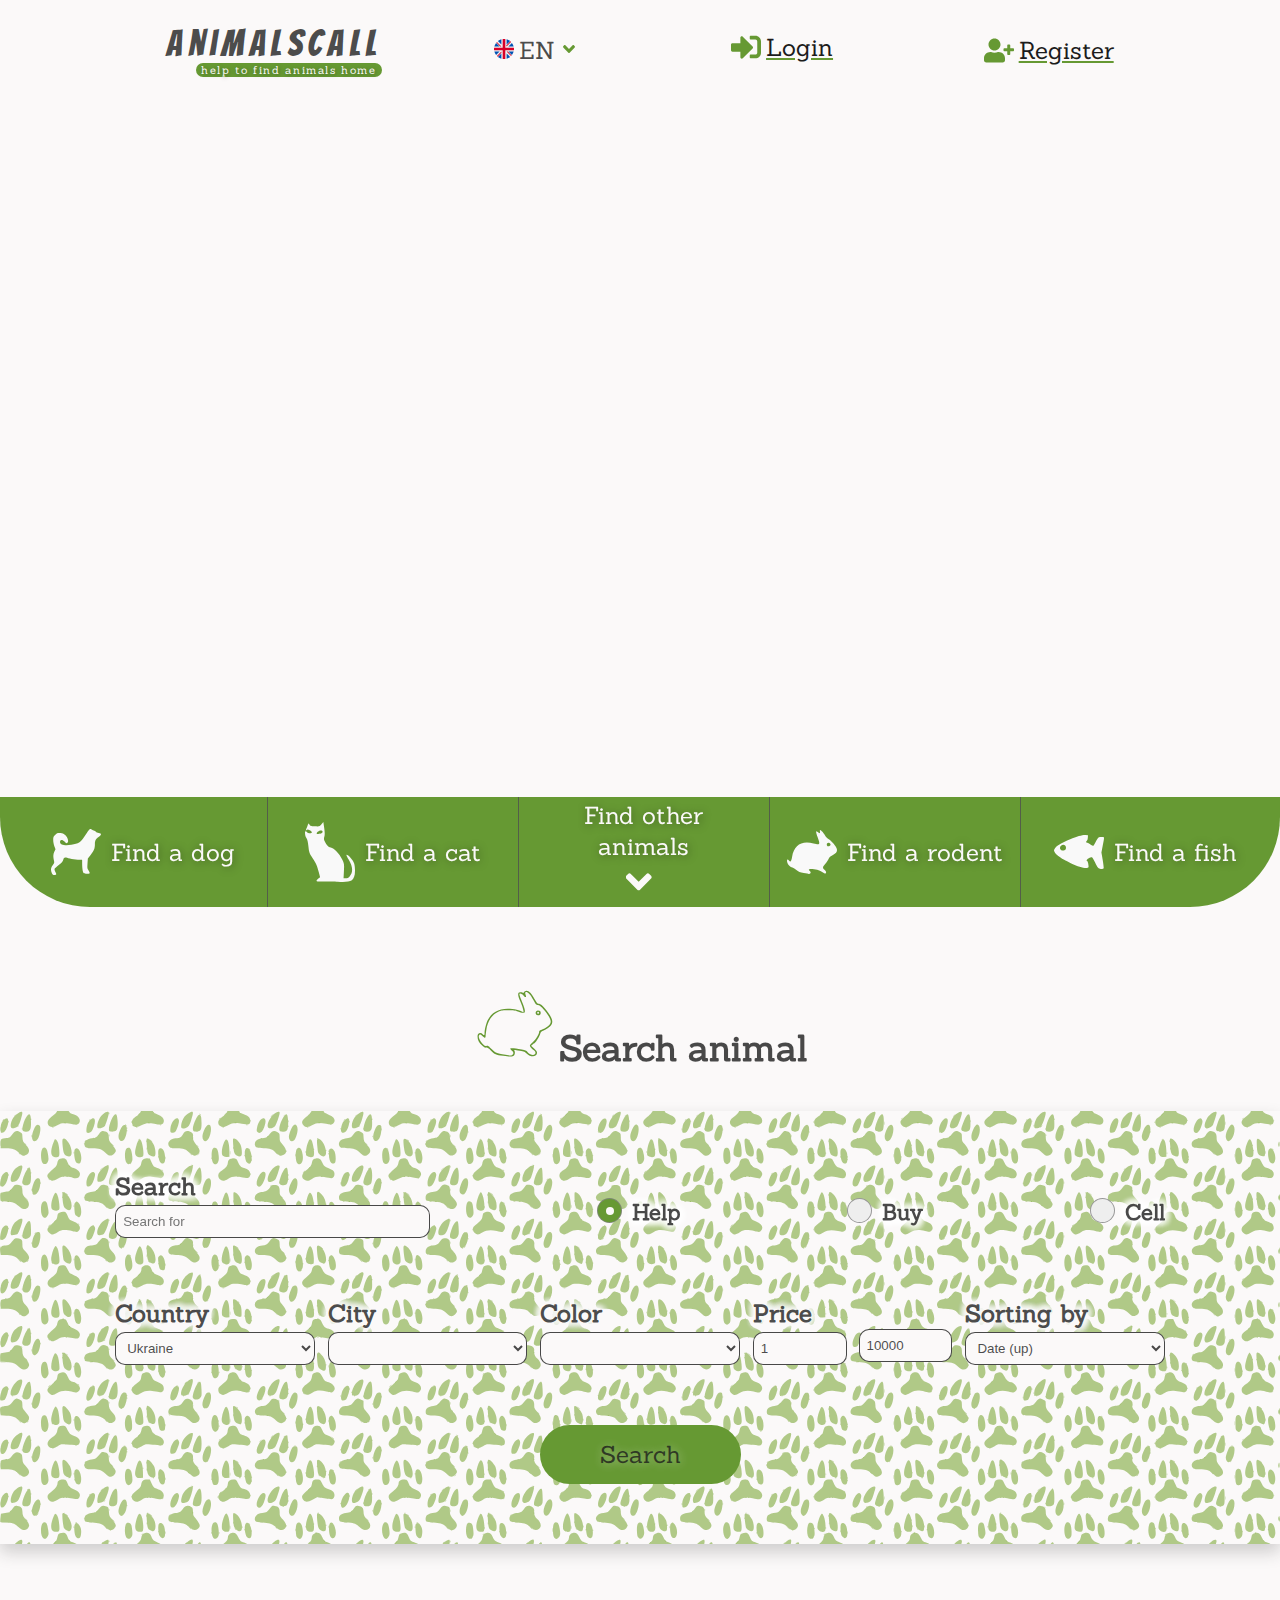
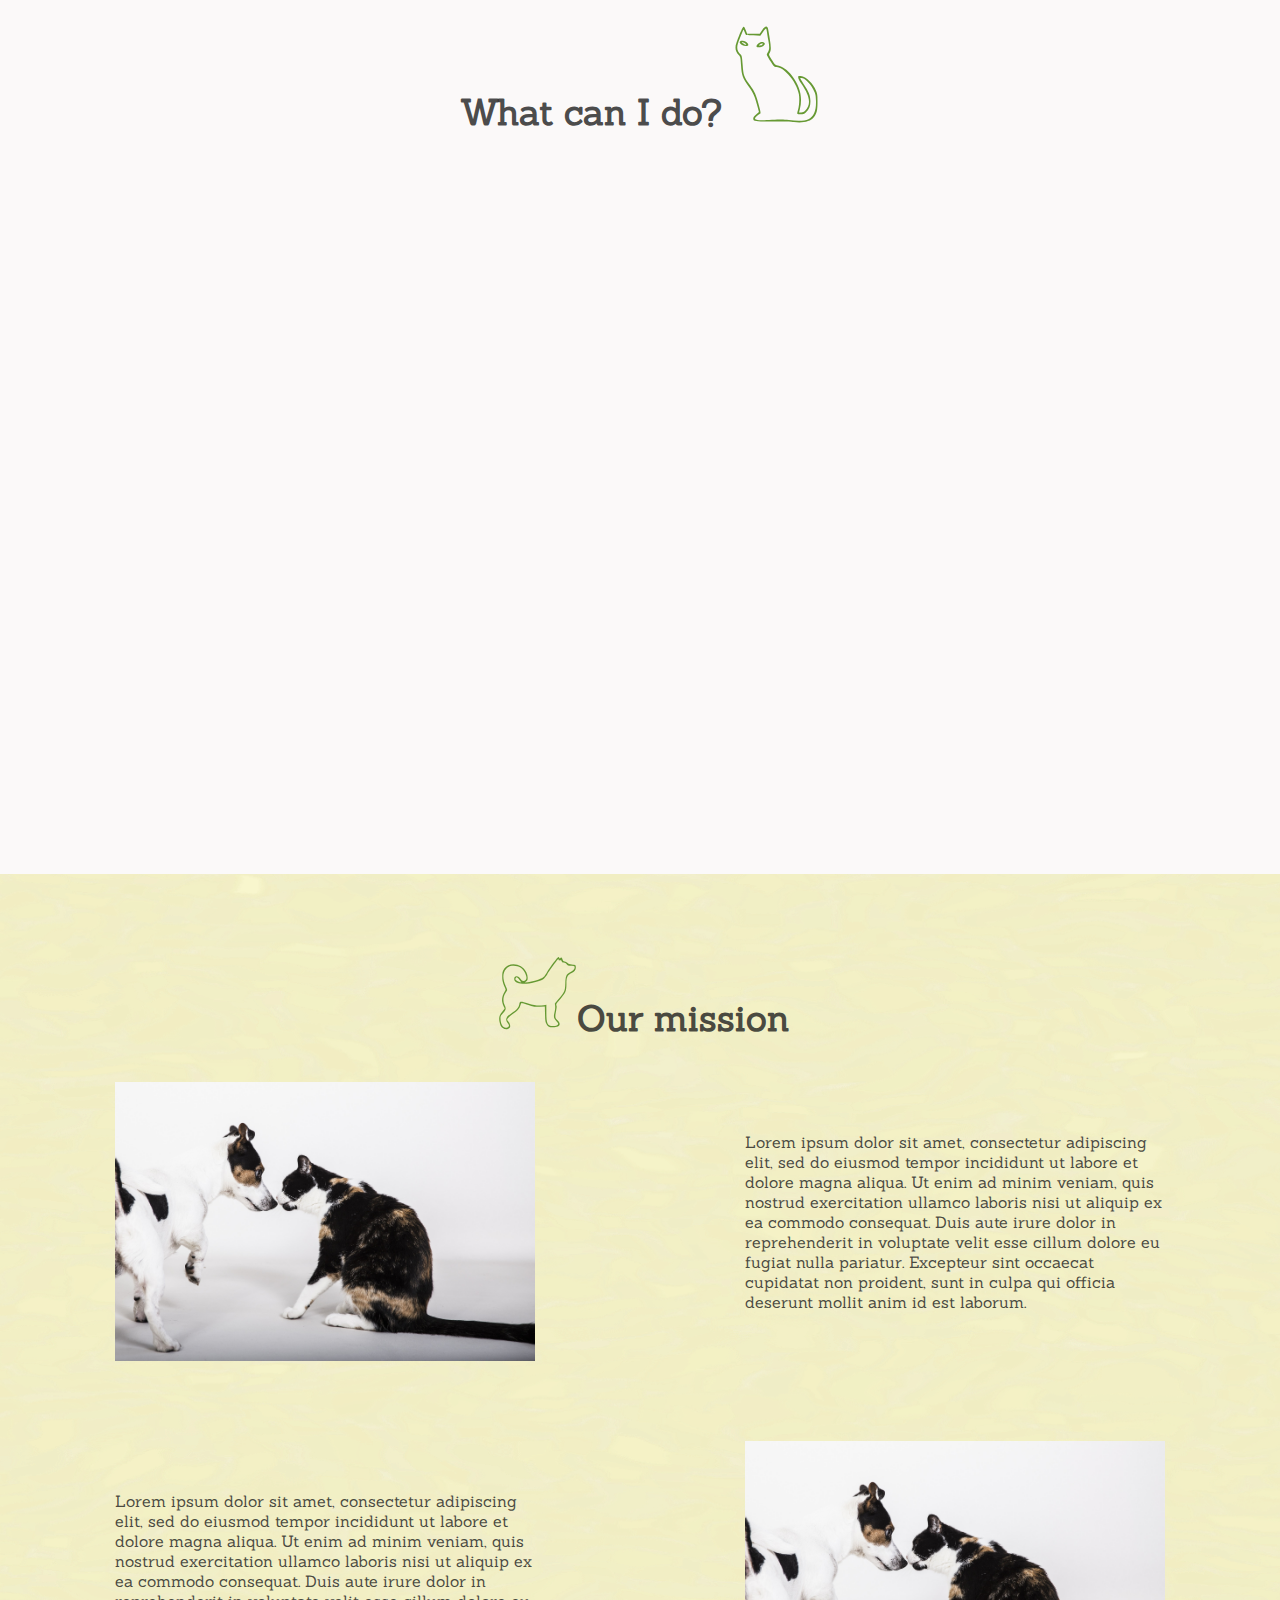
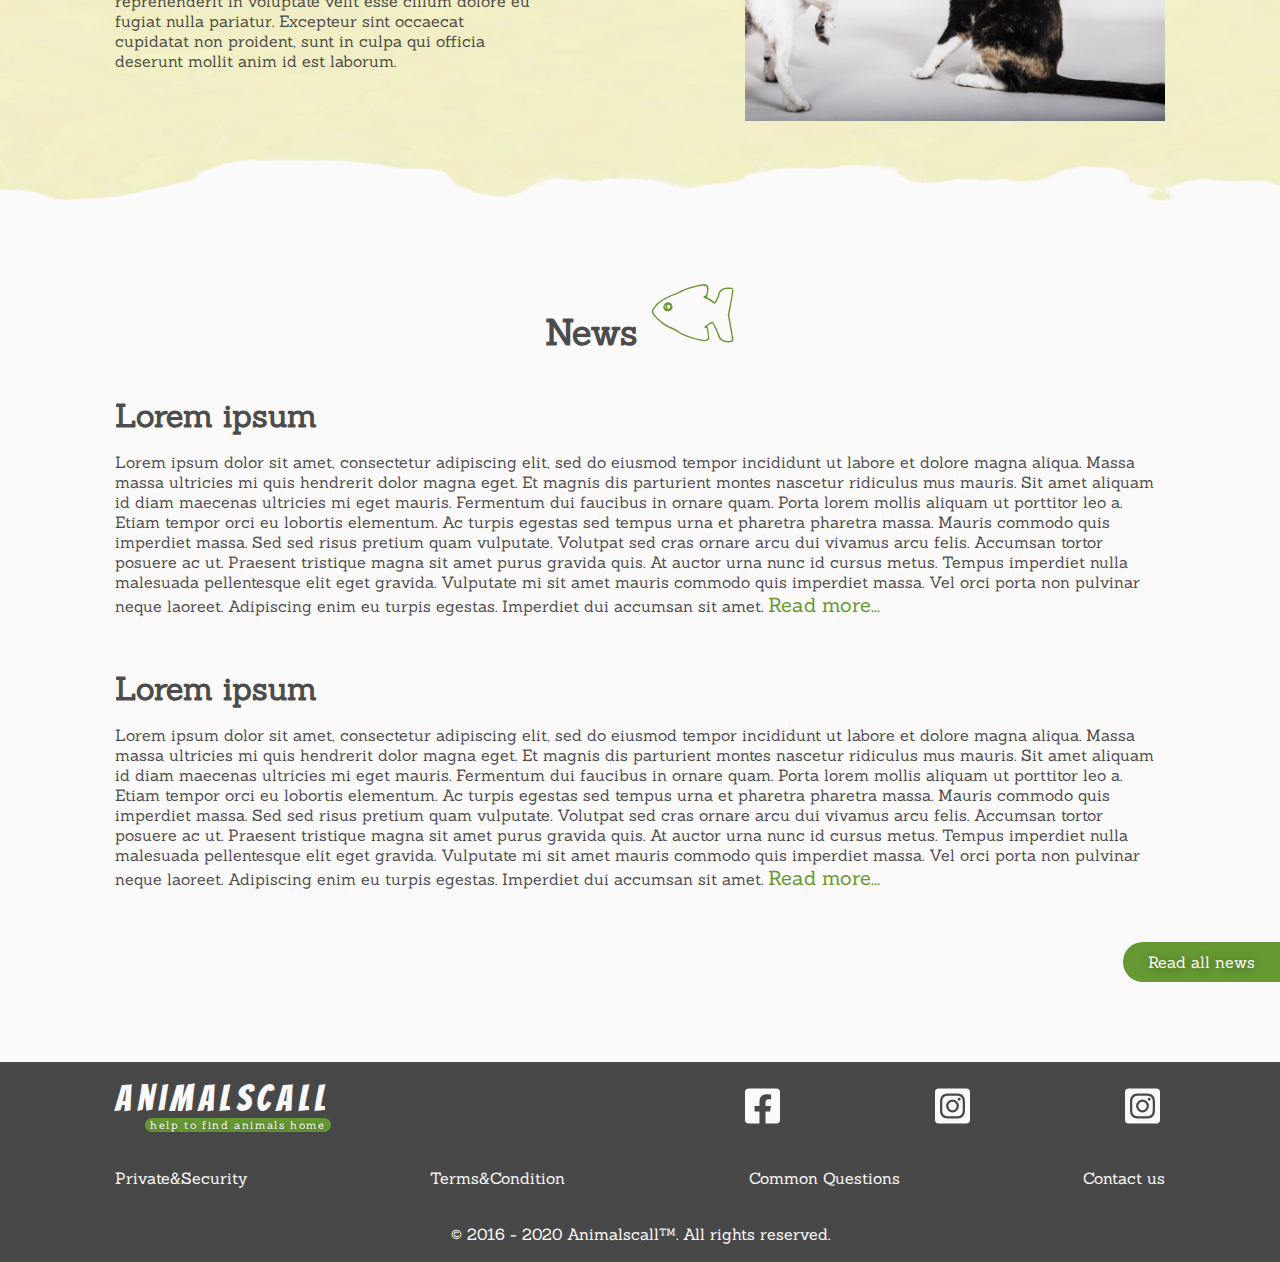
==== commit 9a3cfe3b: "add arrows, bg for news, article" ====
--- a/index.html
+++ b/index.html
@@ -16,10 +16,10 @@
     <div id="myNav" class="mob-menu">
         <a href="javascript:void(0)" class="closebtn" onclick="closeNav()">×</a>
         <div class="mob-menu__content">
-            <a href=""><img src="img/iconDogWhite.svg">Find a dog</a>
-            <a href=""><img src="img/iconCatWhite.svg">Find a cat</a>
-            <a href=""><img src="img/iconRabbitWhite.svg">Find a rodent</a>
-            <a href=""><img src="img/iconFishWhite.svg">Find a fish</a>
+            <a href=""><img src="img/iconDogWhite.svg" loading="lazy">Find a dog</a>
+            <a href=""><img src="img/iconCatWhite.svg" loading="lazy">Find a cat</a>
+            <a href=""><img src="img/iconRabbitWhite.svg" loading="lazy">Find a rodent</a>
+            <a href=""><img src="img/iconFishWhite.svg" loading="lazy">Find a fish</a>
             <a href="" style="color: white; text-shadow: 1px 1px 10px rgba(0, 0, 0, .4);">Find other animals</a>
         </div>
     </div>
@@ -30,14 +30,23 @@
         </div>
         <div class="header__right-side">
             <div class="header__right-side__lang">
-                <button class="lang-dropbtn lang-btn"><img src="img/united-kingdom.svg">EN <img src="img/angle-down-solid-green.svg"></button>
+                <button class="lang-dropbtn lang-btn"><img src="img/united-kingdom.svg" loading="lazy">EN <img src="img/angle-down-solid-green.svg" loading="lazy"></button>
                 <div id="langDropdown" class="lang-dropdown">
-                    <a class="lang-btn" href=""><img src="img/ukraine.svg">UA</a>
-                    <a class="lang-btn" href=""><img src="img/russia.svg">RU</a>
+                    <a class="lang-btn" href=""><img src="img/ukraine.svg" loading="lazy">UA</a>
+                    <a class="lang-btn" href=""><img src="img/russia.svg" loading="lazy">RU</a>
                 </div>
             </div>
-            <a href="" class="header__right-side__login"><img src="img/sign-in-alt-solid.svg" alt="sign-in"><p>Login</p></a>
-            <a href="" class="header__right-side__register"><img src="img/user-plus-solid.svg" alt="sign-up"><p>Register</p></a>
+            <a href="" class="header__right-side__login">
+                <picture>
+                    <source type="image/svg+xml" srcset="img/sign-in-alt-solid.svg">
+                    <img src="img/sign-in-alt-solid.png" alt="sign-in">
+                </picture>
+                <!-- <img src="img/sign-in-alt-solid.svg" loading="lazy" alt="sign-in"> -->
+                <p>Login</p>
+            </a>
+            <a href="" class="header__right-side__register"><img src="img/user-plus-solid.svg" loading="lazy" alt="sign-up">
+                <p>Register</p>
+            </a>
             <div class="header__right-side__burger" onclick="openNav()">
                 <div class="bar1"></div>
                 <div class="bar2"></div>
@@ -49,16 +58,16 @@
         <section class="video-nav">
             <iframe src="https://www.youtube.com/embed/jP2ZQHrYRME?controls=0" frameborder="0" allow="accelerometer; autoplay; loop; clipboard-write; encrypted-media; gyroscope; picture-in-picture" allowfullscreen></iframe>
             <nav id="navbar" class="video-nav__menu">
-                <a href=""><img src="img/iconDogWhite.svg">Find a dog</a>
-                <a href=""><img src="img/iconCatWhite.svg">Find a cat</a>
-                <a href="">Find other <span> animals</span><img src="img/angle-down-solid-white.svg"></a>
-                <a href=""><img src="img/iconRabbitWhite.svg">Find a rodent</a>
-                <a href=""><img src="img/iconFishWhite.svg">Find a fish</a>
+                <a href=""><img src="img/iconDogWhite.svg" loading="lazy">Find a dog</a>
+                <a href=""><img src="img/iconCatWhite.svg" loading="lazy">Find a cat</a>
+                <a href="">Find other <span> animals</span><img src="img/angle-down-solid-white.svg" loading="lazy"></a>
+                <a href=""><img src="img/iconRabbitWhite.svg" loading="lazy">Find a rodent</a>
+                <a href=""><img src="img/iconFishWhite.svg" loading="lazy">Find a fish</a>
             </nav>
             <div></div>
         </section>
         <section class="search-animal">
-            <h1><img src="img/iconRabbitOlive.svg" alt="rabbit">Search animal</h1>
+            <h1><img src="img/iconRabbitOlive.svg" loading="lazy" alt="rabbit">Search animal</h1>
             <form class="search-animal__form">
                 <div class="search-animal__form-1 s-form">
                     <label>Search<br><input type="search" name="search" id="search" placeholder="Search for"></label>
@@ -104,20 +113,20 @@
             </form>
         </section>
         <section class="what-can-I-do">
-            <h1>What can I do? <img src="img/iconCatOlive.svg" alt="cat"></h1>
+            <h1>What can I do? <img src="img/iconCatOlive.svg" loading="lazy" alt="cat"></h1>
             <iframe src="https://www.youtube.com/embed/jP2ZQHrYRME?controls=0" frameborder="0" allow="accelerometer; autoplay; loop; clipboard-write; encrypted-media; gyroscope; picture-in-picture" allowfullscreen></iframe>
         </section>
         <section class="our-mission">
-            <h1><img src="img/iconDogOlive.svg" title="dog">Our mission</h1>
+            <h1><img src="img/iconDogOlive.svg" loading="lazy" title="dog">Our mission</h1>
             <div class="our-mission__content">
-                <img src="img/dog-4364620_1920.jpg" alt="" class="our-mission__img-1 img">
+                <img src="img/dog-4364620_1920.jpg" loading="lazy" alt="" class="our-mission__img-1 img">
                 <p class="our-mission__txt-1">Lorem ipsum dolor sit amet, consectetur adipiscing elit, sed do eiusmod tempor incididunt ut labore et dolore magna aliqua. Ut enim ad minim veniam, quis nostrud exercitation ullamco laboris nisi ut aliquip ex ea commodo consequat. Duis aute irure dolor in reprehenderit in voluptate velit esse cillum dolore eu fugiat nulla pariatur. Excepteur sint occaecat cupidatat non proident, sunt in culpa qui officia deserunt mollit anim id est laborum.</p>
                 <p class="our-mission__txt-2">Lorem ipsum dolor sit amet, consectetur adipiscing elit, sed do eiusmod tempor incididunt ut labore et dolore magna aliqua. Ut enim ad minim veniam, quis nostrud exercitation ullamco laboris nisi ut aliquip ex ea commodo consequat. Duis aute irure dolor in reprehenderit in voluptate velit esse cillum dolore eu fugiat nulla pariatur. Excepteur sint occaecat cupidatat non proident, sunt in culpa qui officia deserunt mollit anim id est laborum.</p>
-                <img src="img/dog-4364620_1920.jpg" alt="" class="our-mission__img-2 img">
+                <img src="img/dog-4364620_1920.jpg" loading="lazy" alt="" class="our-mission__img-2 img">
             </div>
         </section>
         <section class="news">
-            <h1>News <img src="img/iconFishOlive.svg"></h1>
+            <h1>News <img src="img/iconFishOlive.svg" loading="lazy"></h1>
             <div class="news__txt">
                 <h2>Lorem ipsum</h2>
                 <p>Lorem ipsum dolor sit amet, consectetur adipiscing elit, sed do eiusmod tempor incididunt ut labore et dolore magna aliqua. Massa massa ultricies mi quis hendrerit dolor magna eget. Et magnis dis parturient montes nascetur ridiculus mus mauris. Sit amet aliquam id diam maecenas ultricies mi eget mauris. Fermentum dui faucibus in ornare quam. Porta lorem mollis aliquam ut porttitor leo a. Etiam tempor orci eu lobortis elementum. Ac turpis egestas sed tempus urna et pharetra pharetra massa. Mauris commodo quis imperdiet massa. Sed sed risus pretium quam vulputate. Volutpat sed cras ornare arcu dui vivamus arcu felis. Accumsan tortor posuere ac ut. Praesent tristique magna sit amet purus gravida quis. At auctor urna nunc id cursus metus. Tempus imperdiet nulla malesuada pellentesque elit eget gravida. Vulputate mi sit amet mauris commodo quis imperdiet massa. Vel orci porta non pulvinar neque laoreet. Adipiscing enim eu turpis egestas. Imperdiet dui accumsan sit amet.
@@ -135,9 +144,15 @@
             <p>help to find animals home</p>
         </div>
         <div class="footer__social">
-            <a href=""><div class="footer__social-1"></div></a>
-            <a href=""><div class="footer__social-2"></div></a>
-            <a href=""><div class="footer__social-2"></div></a>
+            <a href="">
+                <div class="footer__social-1"></div>
+            </a>
+            <a href="">
+                <div class="footer__social-2"></div>
+            </a>
+            <a href="">
+                <div class="footer__social-2"></div>
+            </a>
         </div>
         <div class="footer__a">
             <a href="">Private&Security</a>
--- a/css/style.css
+++ b/css/style.css
@@ -78,6 +78,9 @@
   padding: 0 9%;
   display: flex;
   justify-content: space-around; }
+  header a:hover,
+  header a:focus {
+    color: #669933; }
   header .header__logo {
     /*  background: url(../img/logo.svg) no-repeat;
     background-size: contain; */
--- a/css/media.css
+++ b/css/media.css
@@ -66,7 +66,7 @@
     .our-mission .our-mission__content .our-mission__txt-2 {
       order: 2; }
 
-  .news .news__btn {
+  .news__btn {
     margin-bottom: 50px; }
 
   footer {
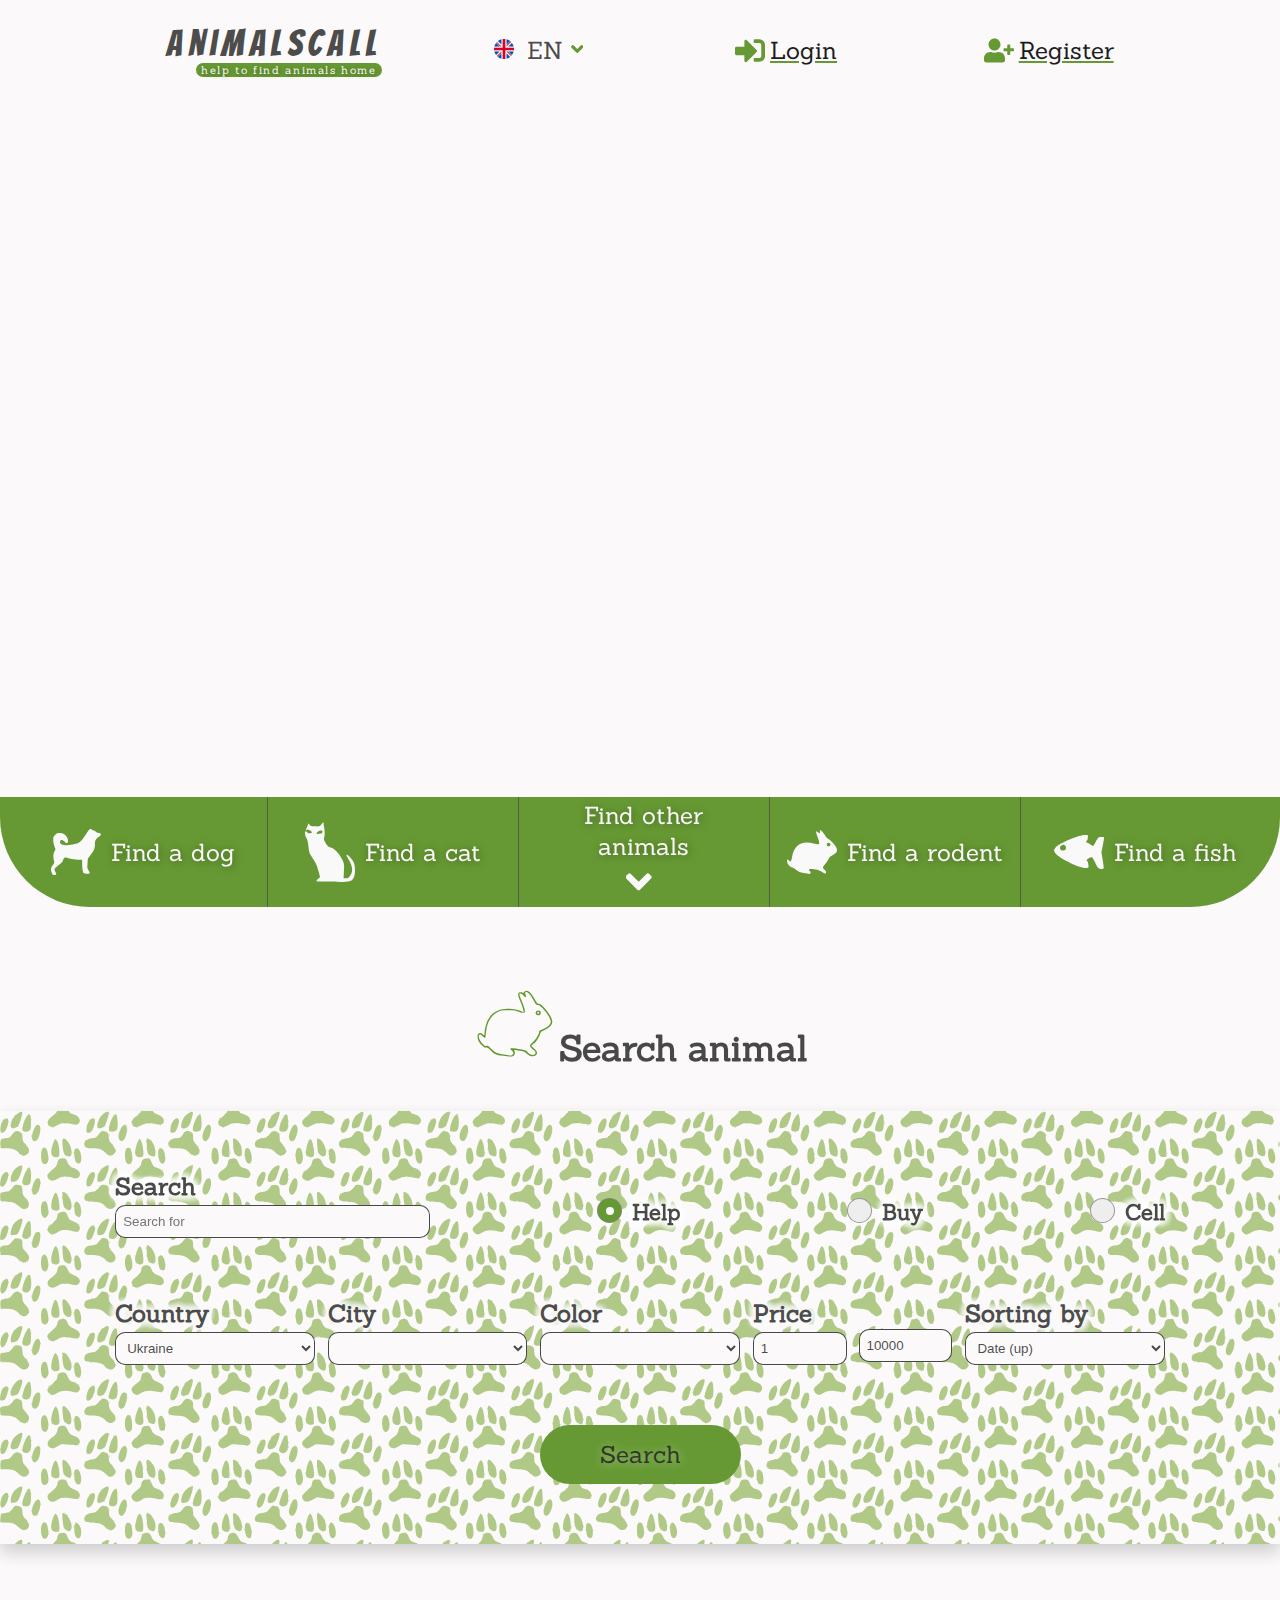
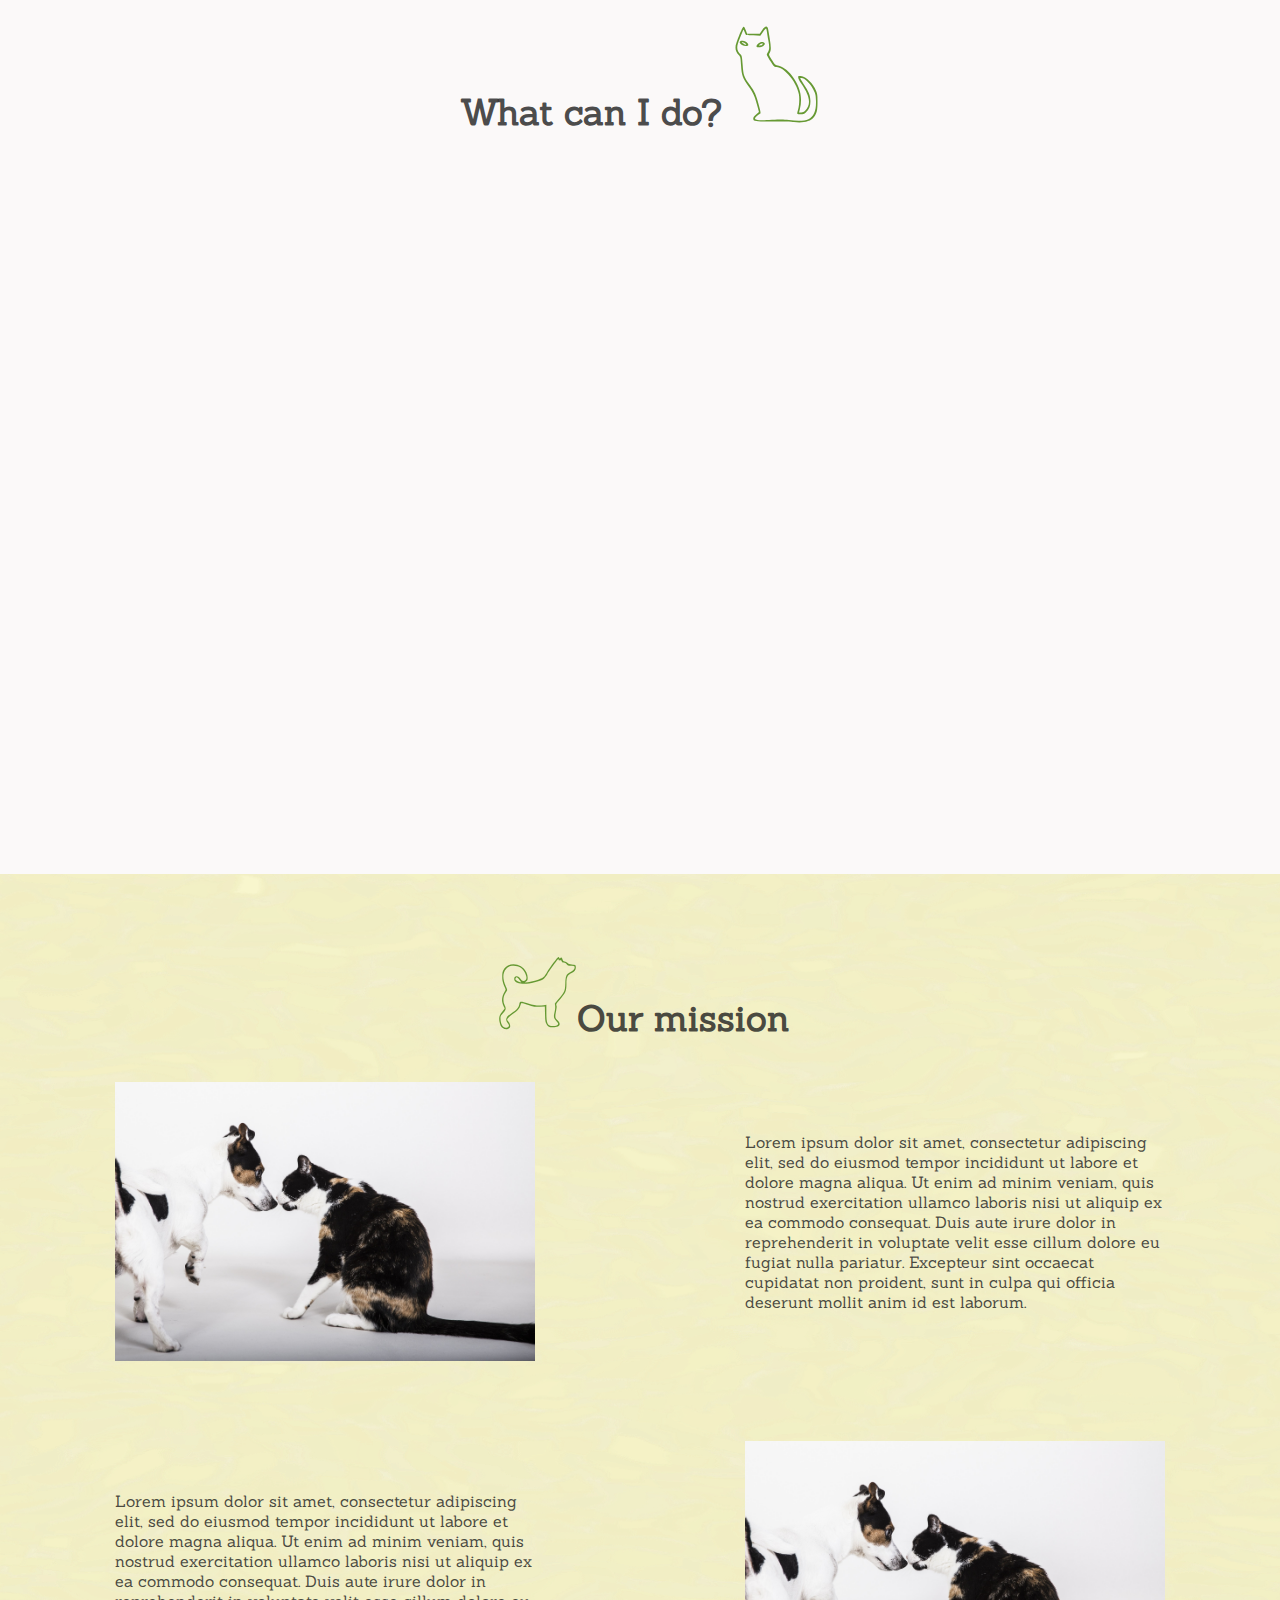
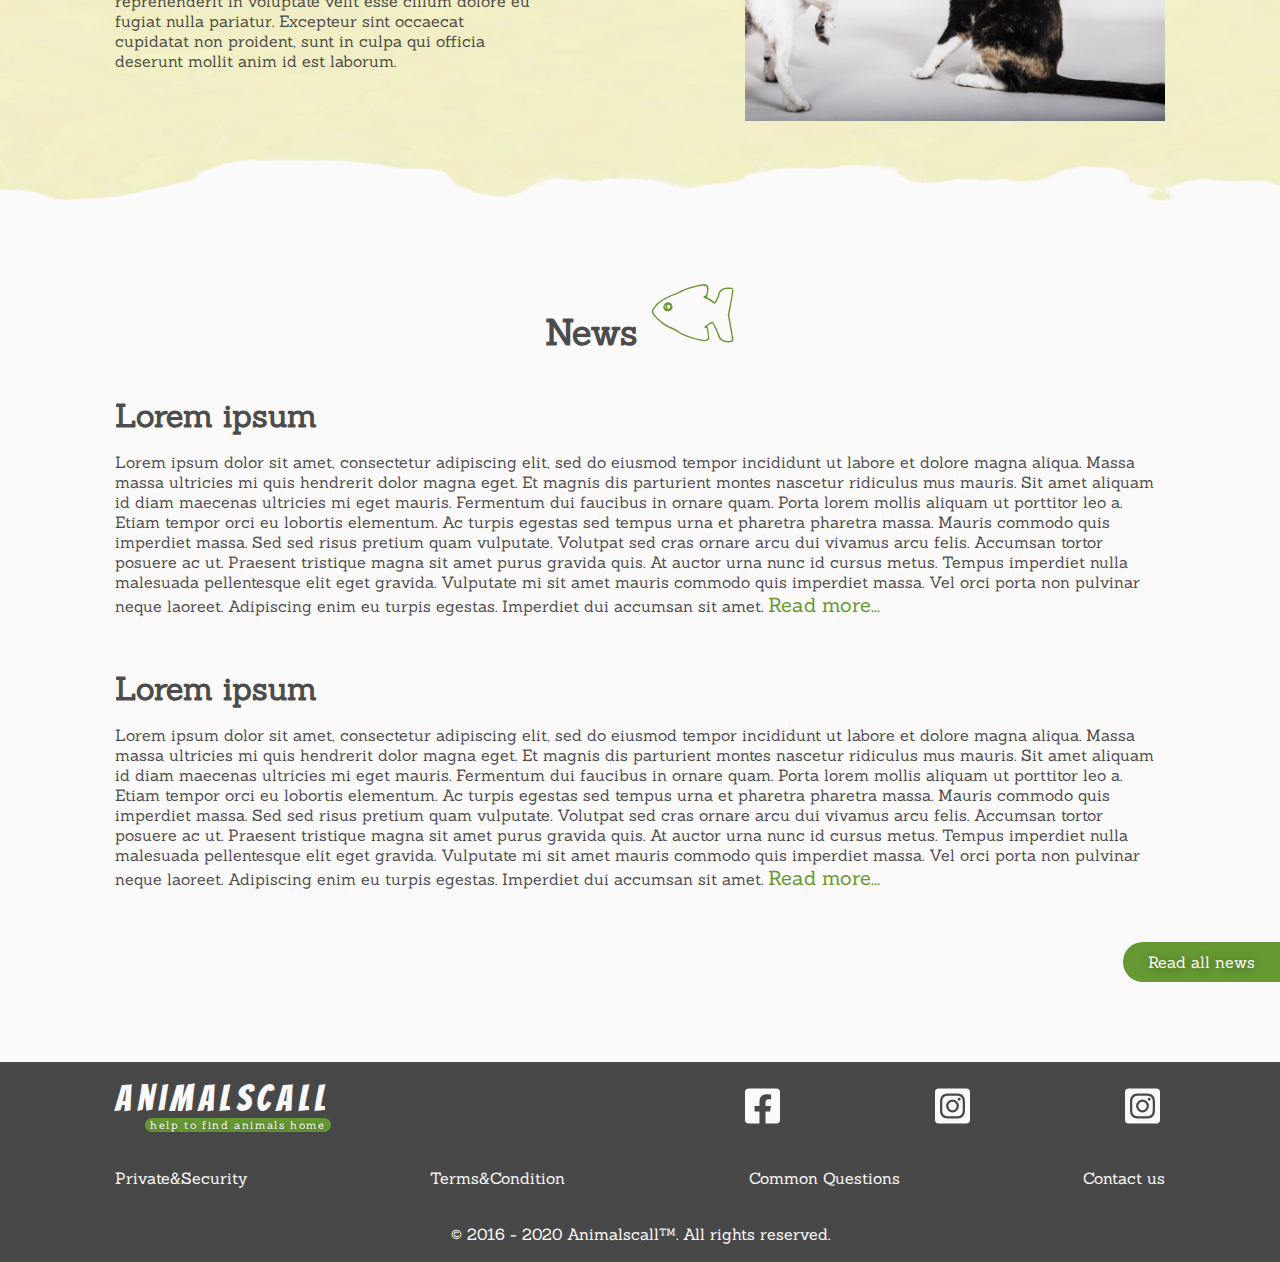
==== commit 232b862d: "header svg, pdg" ====
--- a/index.html
+++ b/index.html
@@ -30,21 +30,29 @@
         </div>
         <div class="header__right-side">
             <div class="header__right-side__lang">
-                <button class="lang-dropbtn lang-btn"><img src="img/united-kingdom.svg" loading="lazy">EN <img src="img/angle-down-solid-green.svg" loading="lazy"></button>
+                <button class="lang-dropbtn lang-btn"><svg xmlns="http://www.w3.org/2000/svg" viewBox="0 0 512 512">
+  <circle cx="256" cy="256" r="256" fill="#f0f0f0"/>
+  <g fill="#0052b4">
+    <path d="M52.92 100.142c-20.109 26.163-35.272 56.318-44.101 89.077h133.178L52.92 100.142zM503.181 189.219c-8.829-32.758-23.993-62.913-44.101-89.076l-89.075 89.076h133.176zM8.819 322.784c8.83 32.758 23.993 62.913 44.101 89.075l89.074-89.075H8.819zM411.858 52.921c-26.163-20.109-56.317-35.272-89.076-44.102v133.177l89.076-89.075zM100.142 459.079c26.163 20.109 56.318 35.272 89.076 44.102V370.005l-89.076 89.074zM189.217 8.819c-32.758 8.83-62.913 23.993-89.075 44.101l89.075 89.075V8.819zM322.783 503.181c32.758-8.83 62.913-23.993 89.075-44.101l-89.075-89.075v133.176zM370.005 322.784l89.075 89.076c20.108-26.162 35.272-56.318 44.101-89.076H370.005z"/>
+  </g>
+  <g fill="#d80027">
+    <path d="M509.833 222.609H289.392V2.167A258.556 258.556 0 00256 0c-11.319 0-22.461.744-33.391 2.167v220.441H2.167A258.556 258.556 0 000 256c0 11.319.744 22.461 2.167 33.391h220.441v220.442a258.35 258.35 0 0066.783 0V289.392h220.442A258.533 258.533 0 00512 256c0-11.317-.744-22.461-2.167-33.391z"/>
+    <path d="M322.783 322.784L437.019 437.02a256.636 256.636 0 0015.048-16.435l-97.802-97.802h-31.482v.001zM189.217 322.784h-.002L74.98 437.019a256.636 256.636 0 0016.435 15.048l97.802-97.804v-31.479zM189.217 189.219v-.002L74.981 74.98a256.636 256.636 0 00-15.048 16.435l97.803 97.803h31.481zM322.783 189.219L437.02 74.981a256.328 256.328 0 00-16.435-15.047l-97.802 97.803v31.482z"/>
+  </g>
+</svg>
+EN <svg xmlns="http://www.w3.org/2000/svg" aria-hidden="true" data-prefix="fas" data-icon="angle-down" class="svg-inline--fa fa-angle-down fa-w-10" viewBox="0 0 320 512">
+  <path fill="#693" d="M143 352.3L7 216.3c-9.4-9.4-9.4-24.6 0-33.9l22.6-22.6c9.4-9.4 24.6-9.4 33.9 0l96.4 96.4 96.4-96.4c9.4-9.4 24.6-9.4 33.9 0l22.6 22.6c9.4 9.4 9.4 24.6 0 33.9l-136 136c-9.2 9.4-24.4 9.4-33.8 0z"/>
+</svg></button>
                 <div id="langDropdown" class="lang-dropdown">
-                    <a class="lang-btn" href=""><img src="img/ukraine.svg" loading="lazy">UA</a>
-                    <a class="lang-btn" href=""><img src="img/russia.svg" loading="lazy">RU</a>
+                    <a class="lang-btn" href=""><svg xmlns="http://www.w3.org/2000/svg" viewBox="0 0 512 512"><circle cx="256" cy="256" r="256" fill="#ffda44"/><path d="M0 256C0 114.616 114.616 0 256 0s256 114.616 256 256" fill="#338af3"/></svg>UA</a>
+                    <a class="lang-btn" href=""><svg xmlns="http://www.w3.org/2000/svg" viewBox="0 0 512 512"><circle cx="256" cy="256" r="256" fill="#f0f0f0"/><path d="M496.077 345.043C506.368 317.31 512 287.314 512 256s-5.632-61.31-15.923-89.043H15.923C5.633 194.69 0 224.686 0 256s5.633 61.31 15.923 89.043L256 367.304l240.077-22.261z" fill="#0052b4"/><path d="M256 512c110.071 0 203.906-69.472 240.077-166.957H15.923C52.094 442.528 145.929 512 256 512z" fill="#d80027"/></svg>RU</a>
                 </div>
             </div>
             <a href="" class="header__right-side__login">
-                <picture>
-                    <source type="image/svg+xml" srcset="img/sign-in-alt-solid.svg">
-                    <img src="img/sign-in-alt-solid.png" alt="sign-in">
-                </picture>
-                <!-- <img src="img/sign-in-alt-solid.svg" loading="lazy" alt="sign-in"> -->
+                <svg xmlns="http://www.w3.org/2000/svg" aria-hidden="true" data-prefix="fas" data-icon="sign-in-alt" class="svg-inline--fa fa-sign-in-alt fa-w-16" viewBox="0 0 512 512"><path fill="#693" d="M416 448h-84c-6.6 0-12-5.4-12-12v-40c0-6.6 5.4-12 12-12h84c17.7 0 32-14.3 32-32V160c0-17.7-14.3-32-32-32h-84c-6.6 0-12-5.4-12-12V76c0-6.6 5.4-12 12-12h84c53 0 96 43 96 96v192c0 53-43 96-96 96zm-47-201L201 79c-15-15-41-4.5-41 17v96H24c-13.3 0-24 10.7-24 24v96c0 13.3 10.7 24 24 24h136v96c0 21.5 26 32 41 17l168-168c9.3-9.4 9.3-24.6 0-34z"/></svg>
                 <p>Login</p>
             </a>
-            <a href="" class="header__right-side__register"><img src="img/user-plus-solid.svg" loading="lazy" alt="sign-up">
+            <a href="" class="header__right-side__register"><svg xmlns="http://www.w3.org/2000/svg" aria-hidden="true" data-prefix="fas" data-icon="user-plus" class="svg-inline--fa fa-user-plus fa-w-20" viewBox="0 0 640 512"><path fill="#693" d="M624 208h-64v-64c0-8.8-7.2-16-16-16h-32c-8.8 0-16 7.2-16 16v64h-64c-8.8 0-16 7.2-16 16v32c0 8.8 7.2 16 16 16h64v64c0 8.8 7.2 16 16 16h32c8.8 0 16-7.2 16-16v-64h64c8.8 0 16-7.2 16-16v-32c0-8.8-7.2-16-16-16zm-400 48c70.7 0 128-57.3 128-128S294.7 0 224 0 96 57.3 96 128s57.3 128 128 128zm89.6 32h-16.7c-22.2 10.2-46.9 16-72.9 16s-50.6-5.8-72.9-16h-16.7C60.2 288 0 348.2 0 422.4V464c0 26.5 21.5 48 48 48h352c26.5 0 48-21.5 48-48v-41.6c0-74.2-60.2-134.4-134.4-134.4z"/></svg>
                 <p>Register</p>
             </a>
             <div class="header__right-side__burger" onclick="openNav()">
--- a/css/style.css
+++ b/css/style.css
@@ -100,7 +100,7 @@
       outline: none;
       padding-left: 10px;
       /* border-radius: 10px; */ }
-      header .header__right-side .lang-btn img {
+      header .header__right-side .lang-btn svg {
         height: 20px;
         margin-right: 5px; }
       header .header__right-side .lang-btn:hover, header .header__right-side .lang-btn:focus {
@@ -119,7 +119,7 @@
       header .header__right-side .lang-dropdown a {
         display: block;
         background: #FBF9F9; }
-      header .header__right-side .lang-dropdown img {
+      header .header__right-side .lang-dropdown svg {
         width: 20px; }
     header .header__right-side .header__right-side__lang:hover .lang-dropdown {
       display: block; }
@@ -130,8 +130,8 @@
       text-decoration-color: #669933;
       cursor: pointer;
       display: flex; }
-      header .header__right-side .header__right-side__login img,
-      header .header__right-side .header__right-side__register img {
+      header .header__right-side .header__right-side__login svg,
+      header .header__right-side .header__right-side__register svg {
         width: 1.25em;
         margin-right: 5px; }
     header .header__right-side .header__right-side__login:visited,
@@ -204,7 +204,7 @@
       width: 1.5em !important;
   } */ }
   .sticky a {
-    font-size: 0.8em !important; }
+    font-size: 0.7em !important; }
   .sticky a:nth-child(3) {
     flex-direction: row !important;
     justify-content: space-evenly !important; }
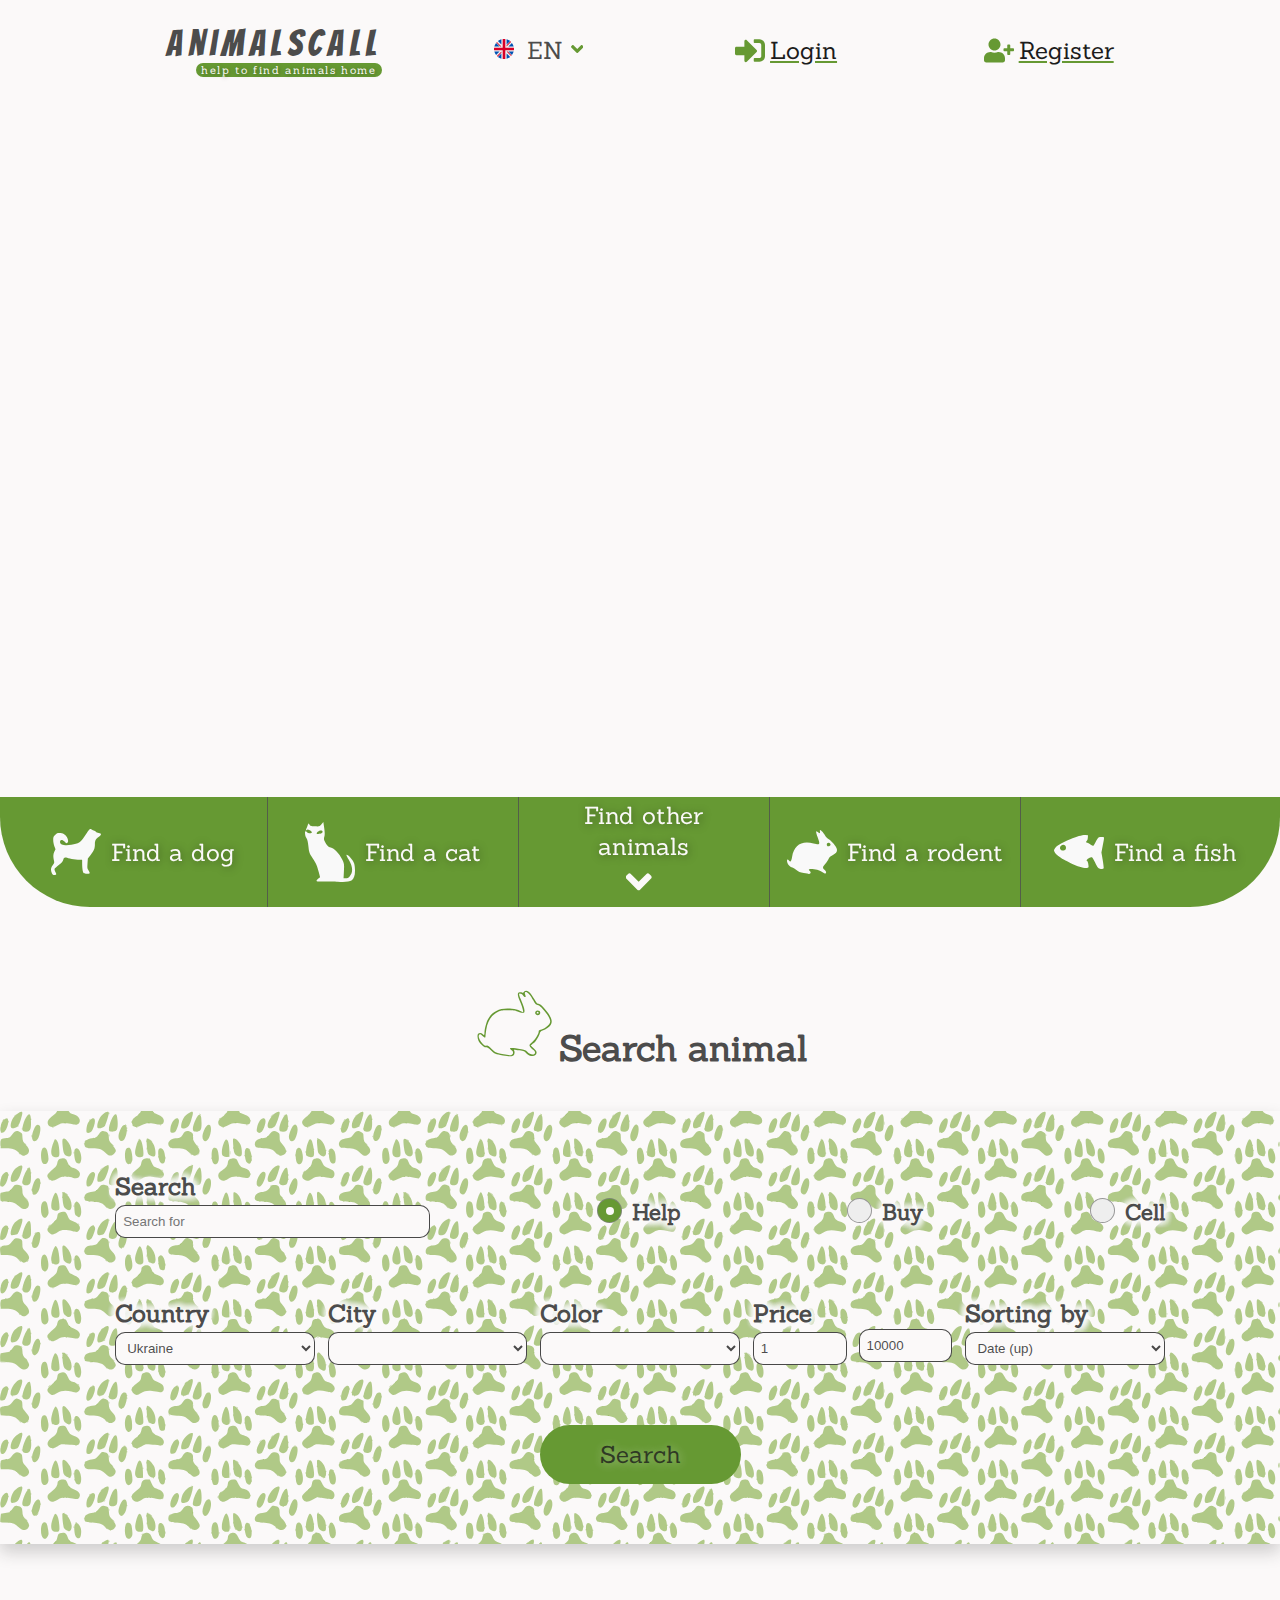
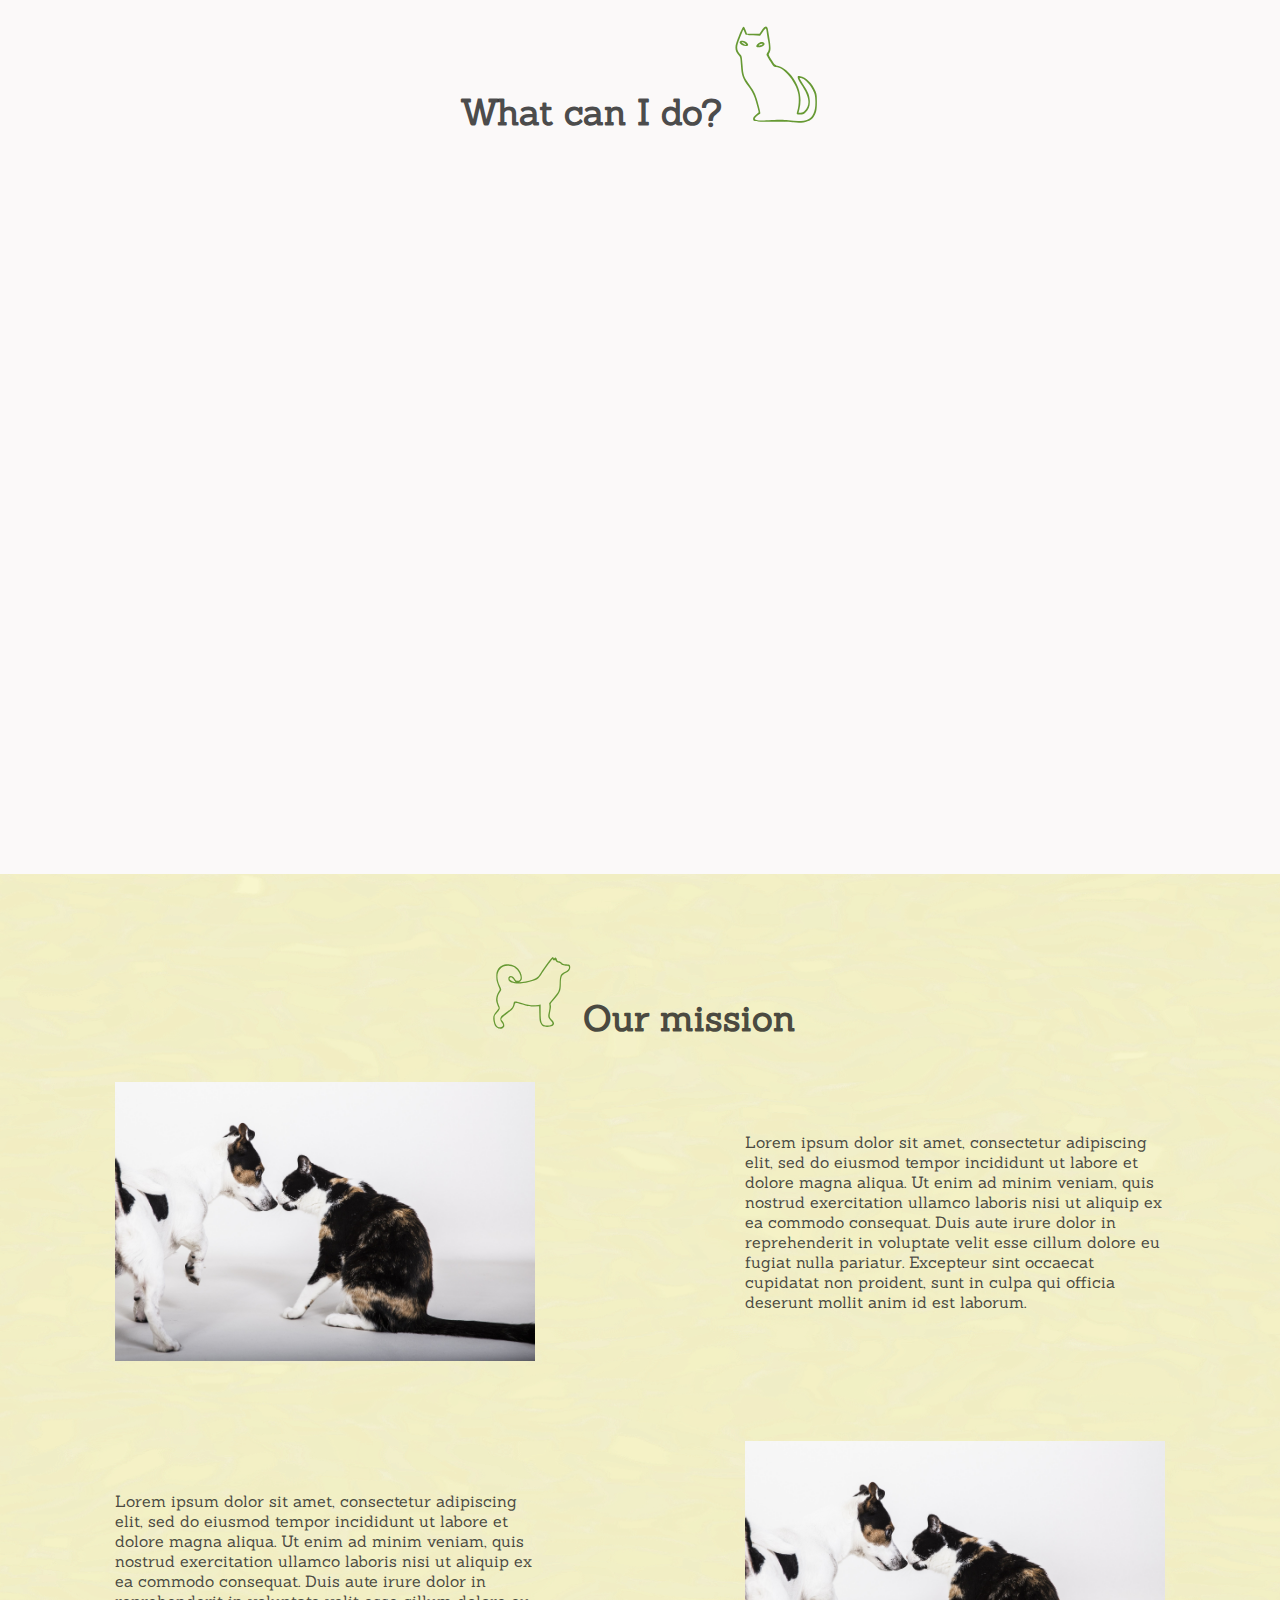
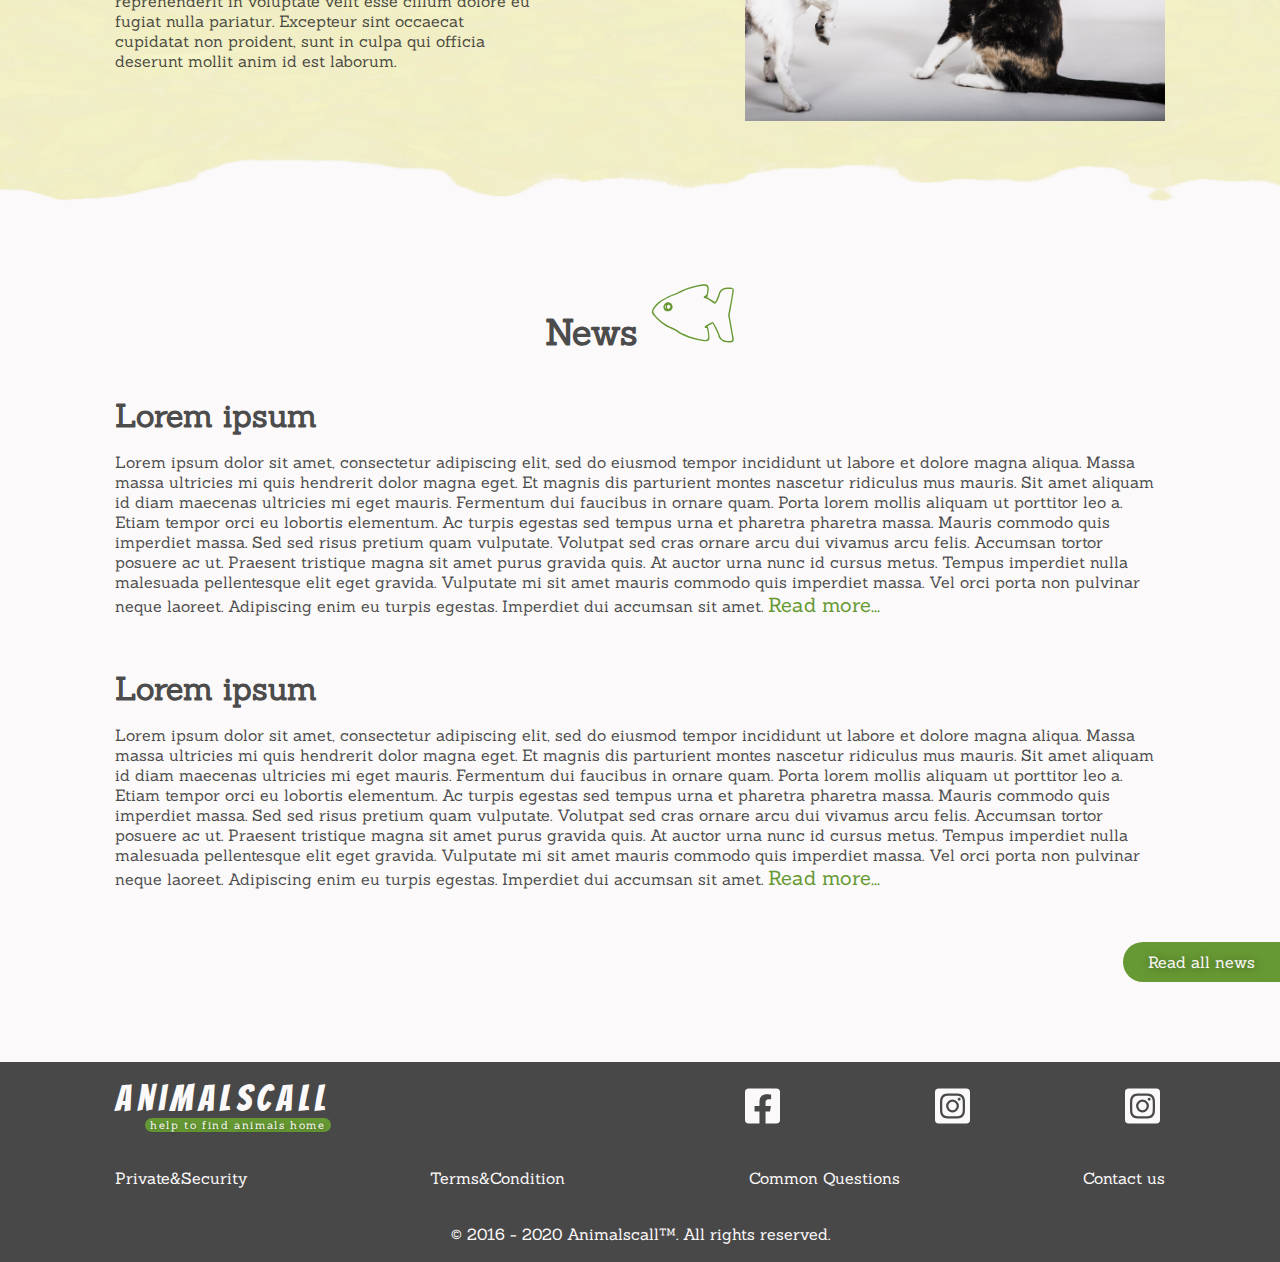
==== commit 81a4d01a: "add h1 svg code" ====
--- a/index.html
+++ b/index.html
@@ -31,28 +31,35 @@
         <div class="header__right-side">
             <div class="header__right-side__lang">
                 <button class="lang-dropbtn lang-btn"><svg xmlns="http://www.w3.org/2000/svg" viewBox="0 0 512 512">
-  <circle cx="256" cy="256" r="256" fill="#f0f0f0"/>
-  <g fill="#0052b4">
-    <path d="M52.92 100.142c-20.109 26.163-35.272 56.318-44.101 89.077h133.178L52.92 100.142zM503.181 189.219c-8.829-32.758-23.993-62.913-44.101-89.076l-89.075 89.076h133.176zM8.819 322.784c8.83 32.758 23.993 62.913 44.101 89.075l89.074-89.075H8.819zM411.858 52.921c-26.163-20.109-56.317-35.272-89.076-44.102v133.177l89.076-89.075zM100.142 459.079c26.163 20.109 56.318 35.272 89.076 44.102V370.005l-89.076 89.074zM189.217 8.819c-32.758 8.83-62.913 23.993-89.075 44.101l89.075 89.075V8.819zM322.783 503.181c32.758-8.83 62.913-23.993 89.075-44.101l-89.075-89.075v133.176zM370.005 322.784l89.075 89.076c20.108-26.162 35.272-56.318 44.101-89.076H370.005z"/>
-  </g>
-  <g fill="#d80027">
-    <path d="M509.833 222.609H289.392V2.167A258.556 258.556 0 00256 0c-11.319 0-22.461.744-33.391 2.167v220.441H2.167A258.556 258.556 0 000 256c0 11.319.744 22.461 2.167 33.391h220.441v220.442a258.35 258.35 0 0066.783 0V289.392h220.442A258.533 258.533 0 00512 256c0-11.317-.744-22.461-2.167-33.391z"/>
-    <path d="M322.783 322.784L437.019 437.02a256.636 256.636 0 0015.048-16.435l-97.802-97.802h-31.482v.001zM189.217 322.784h-.002L74.98 437.019a256.636 256.636 0 0016.435 15.048l97.802-97.804v-31.479zM189.217 189.219v-.002L74.981 74.98a256.636 256.636 0 00-15.048 16.435l97.803 97.803h31.481zM322.783 189.219L437.02 74.981a256.328 256.328 0 00-16.435-15.047l-97.802 97.803v31.482z"/>
-  </g>
-</svg>
-EN <svg xmlns="http://www.w3.org/2000/svg" aria-hidden="true" data-prefix="fas" data-icon="angle-down" class="svg-inline--fa fa-angle-down fa-w-10" viewBox="0 0 320 512">
-  <path fill="#693" d="M143 352.3L7 216.3c-9.4-9.4-9.4-24.6 0-33.9l22.6-22.6c9.4-9.4 24.6-9.4 33.9 0l96.4 96.4 96.4-96.4c9.4-9.4 24.6-9.4 33.9 0l22.6 22.6c9.4 9.4 9.4 24.6 0 33.9l-136 136c-9.2 9.4-24.4 9.4-33.8 0z"/>
-</svg></button>
+                        <circle cx="256" cy="256" r="256" fill="#f0f0f0" />
+                        <g fill="#0052b4">
+                            <path d="M52.92 100.142c-20.109 26.163-35.272 56.318-44.101 89.077h133.178L52.92 100.142zM503.181 189.219c-8.829-32.758-23.993-62.913-44.101-89.076l-89.075 89.076h133.176zM8.819 322.784c8.83 32.758 23.993 62.913 44.101 89.075l89.074-89.075H8.819zM411.858 52.921c-26.163-20.109-56.317-35.272-89.076-44.102v133.177l89.076-89.075zM100.142 459.079c26.163 20.109 56.318 35.272 89.076 44.102V370.005l-89.076 89.074zM189.217 8.819c-32.758 8.83-62.913 23.993-89.075 44.101l89.075 89.075V8.819zM322.783 503.181c32.758-8.83 62.913-23.993 89.075-44.101l-89.075-89.075v133.176zM370.005 322.784l89.075 89.076c20.108-26.162 35.272-56.318 44.101-89.076H370.005z" />
+                        </g>
+                        <g fill="#d80027">
+                            <path d="M509.833 222.609H289.392V2.167A258.556 258.556 0 00256 0c-11.319 0-22.461.744-33.391 2.167v220.441H2.167A258.556 258.556 0 000 256c0 11.319.744 22.461 2.167 33.391h220.441v220.442a258.35 258.35 0 0066.783 0V289.392h220.442A258.533 258.533 0 00512 256c0-11.317-.744-22.461-2.167-33.391z" />
+                            <path d="M322.783 322.784L437.019 437.02a256.636 256.636 0 0015.048-16.435l-97.802-97.802h-31.482v.001zM189.217 322.784h-.002L74.98 437.019a256.636 256.636 0 0016.435 15.048l97.802-97.804v-31.479zM189.217 189.219v-.002L74.981 74.98a256.636 256.636 0 00-15.048 16.435l97.803 97.803h31.481zM322.783 189.219L437.02 74.981a256.328 256.328 0 00-16.435-15.047l-97.802 97.803v31.482z" />
+                        </g>
+                    </svg>
+                    EN <svg xmlns="http://www.w3.org/2000/svg" aria-hidden="true" data-prefix="fas" data-icon="angle-down" class="svg-inline--fa fa-angle-down fa-w-10" viewBox="0 0 320 512">
+                        <path fill="#693" d="M143 352.3L7 216.3c-9.4-9.4-9.4-24.6 0-33.9l22.6-22.6c9.4-9.4 24.6-9.4 33.9 0l96.4 96.4 96.4-96.4c9.4-9.4 24.6-9.4 33.9 0l22.6 22.6c9.4 9.4 9.4 24.6 0 33.9l-136 136c-9.2 9.4-24.4 9.4-33.8 0z" />
+                    </svg></button>
                 <div id="langDropdown" class="lang-dropdown">
-                    <a class="lang-btn" href=""><svg xmlns="http://www.w3.org/2000/svg" viewBox="0 0 512 512"><circle cx="256" cy="256" r="256" fill="#ffda44"/><path d="M0 256C0 114.616 114.616 0 256 0s256 114.616 256 256" fill="#338af3"/></svg>UA</a>
-                    <a class="lang-btn" href=""><svg xmlns="http://www.w3.org/2000/svg" viewBox="0 0 512 512"><circle cx="256" cy="256" r="256" fill="#f0f0f0"/><path d="M496.077 345.043C506.368 317.31 512 287.314 512 256s-5.632-61.31-15.923-89.043H15.923C5.633 194.69 0 224.686 0 256s5.633 61.31 15.923 89.043L256 367.304l240.077-22.261z" fill="#0052b4"/><path d="M256 512c110.071 0 203.906-69.472 240.077-166.957H15.923C52.094 442.528 145.929 512 256 512z" fill="#d80027"/></svg>RU</a>
+                    <a class="lang-btn" href=""><svg xmlns="http://www.w3.org/2000/svg" viewBox="0 0 512 512">
+                            <circle cx="256" cy="256" r="256" fill="#ffda44" />
+                            <path d="M0 256C0 114.616 114.616 0 256 0s256 114.616 256 256" fill="#338af3" /></svg>UA</a>
+                    <a class="lang-btn" href=""><svg xmlns="http://www.w3.org/2000/svg" viewBox="0 0 512 512">
+                            <circle cx="256" cy="256" r="256" fill="#f0f0f0" />
+                            <path d="M496.077 345.043C506.368 317.31 512 287.314 512 256s-5.632-61.31-15.923-89.043H15.923C5.633 194.69 0 224.686 0 256s5.633 61.31 15.923 89.043L256 367.304l240.077-22.261z" fill="#0052b4" />
+                            <path d="M256 512c110.071 0 203.906-69.472 240.077-166.957H15.923C52.094 442.528 145.929 512 256 512z" fill="#d80027" /></svg>RU</a>
                 </div>
             </div>
             <a href="" class="header__right-side__login">
-                <svg xmlns="http://www.w3.org/2000/svg" aria-hidden="true" data-prefix="fas" data-icon="sign-in-alt" class="svg-inline--fa fa-sign-in-alt fa-w-16" viewBox="0 0 512 512"><path fill="#693" d="M416 448h-84c-6.6 0-12-5.4-12-12v-40c0-6.6 5.4-12 12-12h84c17.7 0 32-14.3 32-32V160c0-17.7-14.3-32-32-32h-84c-6.6 0-12-5.4-12-12V76c0-6.6 5.4-12 12-12h84c53 0 96 43 96 96v192c0 53-43 96-96 96zm-47-201L201 79c-15-15-41-4.5-41 17v96H24c-13.3 0-24 10.7-24 24v96c0 13.3 10.7 24 24 24h136v96c0 21.5 26 32 41 17l168-168c9.3-9.4 9.3-24.6 0-34z"/></svg>
+                <svg xmlns="http://www.w3.org/2000/svg" aria-hidden="true" data-prefix="fas" data-icon="sign-in-alt" class="svg-inline--fa fa-sign-in-alt fa-w-16" viewBox="0 0 512 512">
+                    <path fill="#693" d="M416 448h-84c-6.6 0-12-5.4-12-12v-40c0-6.6 5.4-12 12-12h84c17.7 0 32-14.3 32-32V160c0-17.7-14.3-32-32-32h-84c-6.6 0-12-5.4-12-12V76c0-6.6 5.4-12 12-12h84c53 0 96 43 96 96v192c0 53-43 96-96 96zm-47-201L201 79c-15-15-41-4.5-41 17v96H24c-13.3 0-24 10.7-24 24v96c0 13.3 10.7 24 24 24h136v96c0 21.5 26 32 41 17l168-168c9.3-9.4 9.3-24.6 0-34z" /></svg>
                 <p>Login</p>
             </a>
-            <a href="" class="header__right-side__register"><svg xmlns="http://www.w3.org/2000/svg" aria-hidden="true" data-prefix="fas" data-icon="user-plus" class="svg-inline--fa fa-user-plus fa-w-20" viewBox="0 0 640 512"><path fill="#693" d="M624 208h-64v-64c0-8.8-7.2-16-16-16h-32c-8.8 0-16 7.2-16 16v64h-64c-8.8 0-16 7.2-16 16v32c0 8.8 7.2 16 16 16h64v64c0 8.8 7.2 16 16 16h32c8.8 0 16-7.2 16-16v-64h64c8.8 0 16-7.2 16-16v-32c0-8.8-7.2-16-16-16zm-400 48c70.7 0 128-57.3 128-128S294.7 0 224 0 96 57.3 96 128s57.3 128 128 128zm89.6 32h-16.7c-22.2 10.2-46.9 16-72.9 16s-50.6-5.8-72.9-16h-16.7C60.2 288 0 348.2 0 422.4V464c0 26.5 21.5 48 48 48h352c26.5 0 48-21.5 48-48v-41.6c0-74.2-60.2-134.4-134.4-134.4z"/></svg>
+            <a href="" class="header__right-side__register"><svg xmlns="http://www.w3.org/2000/svg" aria-hidden="true" data-prefix="fas" data-icon="user-plus" class="svg-inline--fa fa-user-plus fa-w-20" viewBox="0 0 640 512">
+                    <path fill="#693" d="M624 208h-64v-64c0-8.8-7.2-16-16-16h-32c-8.8 0-16 7.2-16 16v64h-64c-8.8 0-16 7.2-16 16v32c0 8.8 7.2 16 16 16h64v64c0 8.8 7.2 16 16 16h32c8.8 0 16-7.2 16-16v-64h64c8.8 0 16-7.2 16-16v-32c0-8.8-7.2-16-16-16zm-400 48c70.7 0 128-57.3 128-128S294.7 0 224 0 96 57.3 96 128s57.3 128 128 128zm89.6 32h-16.7c-22.2 10.2-46.9 16-72.9 16s-50.6-5.8-72.9-16h-16.7C60.2 288 0 348.2 0 422.4V464c0 26.5 21.5 48 48 48h352c26.5 0 48-21.5 48-48v-41.6c0-74.2-60.2-134.4-134.4-134.4z" /></svg>
                 <p>Register</p>
             </a>
             <div class="header__right-side__burger" onclick="openNav()">
@@ -75,7 +82,10 @@
             <div></div>
         </section>
         <section class="search-animal">
-            <h1><img src="img/iconRabbitOlive.svg" loading="lazy" alt="rabbit">Search animal</h1>
+            <h1>
+                <svg xmlns="http://www.w3.org/2000/svg" viewBox="0 0 28.046 23.921">
+                    <path transform="translate(428.521 -3.552)" d="M-465.347 256.418c-.062-.062-.113-.903-.113-1.87 0-1.497-.035-1.724-.237-1.538-.13.12-.169.244-.085.275.286.106.154.991-.195 1.307-.24.217-.687.337-1.437.385-1.05.066-1.109.048-1.656-.501l-.567-.57-.531.57c-.518.557-.558.57-1.659.5-1.013-.065-1.177-.128-1.614-.616-.407-.456-.485-.691-.485-1.453 0-.794-.047-.921-.373-1.006-.614-.16-.813.17-.813 1.36 0 1.27-.2 1.746-.734 1.746-.659 0-.79-.312-.79-1.88 0-1.383-.02-1.47-.332-1.388-.295.077-.338.26-.381 1.635-.046 1.47-.068 1.55-.439 1.603-.713.102-.88-.231-.88-1.758 0-1.235-.04-1.42-.323-1.51-.62-.196-.617-1.105.002-1.105.24 0 .32-.122.32-.482 0-.6.456-1.027 1.227-1.152.766-.125 1.314.17 1.314.709 0 .393-.069.443-.664.486-.379.027-.401.387-.03.484.184.048.384.039.444-.021.212-.213 2.195-.162 2.554.065.3.19.473.183 1.102-.043 1.203-.433 2.477-.005 2.919.98.095.213.124.213.22 0 .622-1.388 3.013-1.575 3.792-.297l.33.541v-.544c.001-.656.487-1.01 1.006-.732.227.122.473.12.802-.005.956-.363 2.295.313 2.478 1.252.042.215.081.107.094-.26.013-.346.128-.726.255-.845.196-.183.194-.274-.012-.588-.502-.765.563-1.507 1.15-.8.189.227.183.346-.036.727-.218.379-.223.49-.035.666.161.151.226.733.226 2.033 0 1.915-.108 2.229-.762 2.229-.515 0-.761-.323-.769-1.008l-.007-.6-.234.537c-.354.813-.952 1.129-1.957 1.032l-.844-.08v.618c0 .34-.091.71-.203.822-.219.219-.855.274-1.039.09zm.903-1.432c0-.91.05-.944.809-.566 1.068.534 2.07-.223 2.07-1.564 0-1.225-.515-1.898-1.46-1.908-.292-.003-.625.11-.741.249-.274.33-.506.321-.76-.026-.448-.613-.595-.064-.595 2.223 0 2.49.073 2.92.443 2.612.141-.117.234-.523.234-1.02zm.264-1.202c-.408-.583-.342-1.693.128-2.134.97-.912 2.207.069 1.893 1.5-.154.701-.517 1.01-1.186 1.01-.399 0-.651-.114-.835-.376zm1.333-.229c.314-.314.353-1.273.063-1.562a.662.662 0 00-.987.056c-.307.37-.24 1.298.111 1.556.383.28.49.273.813-.05zm-7.627.615c.476-.476.217-.631-.334-.199-.867.683-2.102.247-2.102-.742 0-.416.022-.424 1.354-.424h1.355v-.515c0-1.233-1.786-1.843-2.758-.942-.938.869-.7 2.568.431 3.076.684.308 1.606.194 2.054-.254zm-2.436-1.835c0-.165.118-.47.263-.677.534-.763 1.938-.32 1.938.61 0 .34-.084.368-1.1.368-.942 0-1.101-.043-1.101-.3zm1.693-.186c0-.32-.53-.598-.808-.422-.517.326-.43.57.201.57.334 0 .607-.066.607-.148zm4.472 2.282c.574-.24.888-.556.719-.725-.051-.05-.298.069-.548.265-.868.683-2.103.247-2.103-.742 0-.416.023-.424 1.355-.424h1.354v-.516c0-1.218-1.883-1.85-2.794-.937-1.002 1.001-.603 2.885.678 3.195.587.142.758.127 1.34-.116zm-1.932-2.096c0-.165.119-.47.264-.677.549-.784 1.937-.298 1.937.677 0 .258-.158.301-1.1.301-.942 0-1.101-.043-1.101-.3zm1.693-.186c0-.32-.53-.598-.808-.422-.517.326-.43.57.202.57.333 0 .606-.066.606-.148zm6.943.562c0-1.459-.044-1.768-.254-1.768-.21 0-.254.307-.254 1.75 0 .962.049 1.798.108 1.858.289.288.4-.223.4-1.84zm-17.61.248c0-1.398.03-1.548.338-1.629.444-.116.436-.387-.01-.387-.293 0-.341-.09-.297-.55.047-.485.12-.557.607-.604.712-.069.537-.37-.216-.37-.631 0-1.1.476-1.1 1.118 0 .23-.142.413-.38.492l-.382.126.381.075c.36.071.381.155.381 1.56 0 1.51.052 1.709.452 1.709.171 0 .225-.37.225-1.54zm2.034.481c.003-1.434.252-1.89 1.07-1.958.402-.033.617-.128.575-.254-.1-.298-.622-.348-1.08-.102-.311.166-.451.17-.605.017-.4-.401-.47-.167-.47 1.578 0 1.467.044 1.778.253 1.778.199 0 .255-.232.257-1.059zm4.582.113c.146-.177.414-.247.782-.204.476.056.558.014.547-.281-.007-.191-.052-.252-.1-.136-.057.143-.494.212-1.34.212-.691 0-1.256.032-1.256.07 0 .607.95.841 1.367.339zm4.143.087c.062-.1.276-.247.476-.328.265-.107.077-.15-.695-.157-.774-.008-1.058.05-1.058.215 0 .124.05.277.113.339.18.18 1.042.13 1.164-.069zm6.819-3.895c-.034-.1-.133-.182-.222-.182-.088 0-.188.082-.222.182-.033.1.067.182.222.182s.255-.082.222-.182zm-48.355 5.996c-.254-.102-.283-.84-.04-.99a.207.207 0 00.062-.286c-.07-.113-.168-.078-.266.097-.177.317-.984.377-.984.072 0-.158-.045-.158-.203 0-.247.247-1.392.268-1.83.034-.212-.114-.352-.114-.422 0-.173.28-1.632.2-1.973-.108-.283-.256-.314-.256-.412 0-.083.216-.341.277-1.163.277-1.339 0-1.701-.324-1.701-1.524 0-1.011.403-1.524 1.2-1.524.503 0 .561-.052.61-.548.035-.368.153-.568.357-.607.495-.094.796.297.796 1.033 0 .65.014.67.31.403.39-.353 1.516-.366 1.896-.022.256.231.308.231.5 0 .257-.31 1.537-.35 1.83-.057.157.157.193.052.162-.465-.04-.643-.02-.67.523-.722.542-.052.563-.032.533.508-.063 1.135-.037 1.195.342.816.262-.262.564-.339 1.34-.339.644 0 1.033.076 1.088.212.068.17.088.17.099 0 .009-.146.353-.212 1.112-.212.901 0 1.136.06 1.303.326.2.32.209.32.617 0 .556-.438 1.575-.43 1.978.015l.308.34.318-.34c.176-.19.534-.34.807-.34.404 0 .5-.08.544-.45.062-.518.475-.838.882-.682.246.095.277.37.235 2.102l-.048 1.993-1.038.05c-.728.035-1.111-.023-1.28-.191-.205-.206-.288-.207-.56-.008-.436.319-1.847.304-2.119-.023-.188-.227-.234-.226-.41.016-.117.159-.373.248-.613.214-.377-.053-.419-.145-.465-1.032-.077-1.475-.457-1.226-.58.38-.039.492-.123.606-.5.677-.248.047-.615.295-.816.551-.317.406-.477.464-1.24.453-.483-.007-.973-.052-1.089-.1zm1.783-.49c.337-.236.376-.409.376-1.65v-1.388l-.779.004c-.9.005-1.253.339-1.253 1.187 0 .734.496 1.161 1.174 1.013.447-.099.52-.067.52.232 0 .446-.543.733-1.14.602-.36-.079-.41-.06-.215.078.363.258.881.227 1.317-.078zm-1.246-1.318c-.052-.137-.07-.504-.04-.815.05-.524.098-.567.646-.567.59 0 .593.004.593.762 0 .737-.019.764-.552.816-.366.035-.583-.03-.647-.196zm.837-.366c.11-.29-.032-.762-.231-.762s-.342.473-.23.762c.053.14.157.254.23.254.073 0 .177-.114.23-.254zm-7.852-.804c0-.988-.067-1.65-.168-1.65-.093 0-.17.272-.17.605 0 .583-.02.602-.497.497-.667-.146-1.196.372-1.196 1.174 0 .732.458 1.084 1.366 1.05l.664-.025.001-1.65zm-1.625 1.16c-.05-.132-.067-.494-.037-.805.05-.524.099-.567.647-.567.493 0 .602.067.65.399.113.802-.11 1.21-.658 1.21-.282 0-.551-.106-.602-.238zm.84-.356c.113-.294-.032-.762-.237-.762-.077 0-.188.152-.246.338-.18.566.276.967.484.424zm3.251.677c.31-.24.303-.246-.118-.096-.44.157-1.145.076-1.179-.135-.156-.972-.106-1.39.185-1.545.175-.094.394-.17.486-.17.29 0 .725.54.631.783-.05.132.019.232.16.232.137 0 .249-.08.249-.177 0-.275-.8-1.008-1.101-1.008-.374 0-1.1.763-1.1 1.155 0 .485.65 1.216 1.08 1.216.208 0 .527-.115.707-.255zm2.118.08c.495-.265.395-.643-.272-1.037-.691-.408-.684-.693.021-.836.416-.085.446-.121.187-.234-.431-.187-1.17.18-1.102.548.03.162.3.409.601.548.325.152.548.382.55.57.003.26-.098.302-.589.245-.577-.067-.805.087-.38.259.348.14.638.122.984-.063zm1.344-1.02c0-.558-.076-1.007-.17-1.007-.095 0-.169.484-.169 1.111 0 .697.063 1.072.17 1.006.092-.057.169-.557.169-1.11zm5.237-.936c-.11-.132-.36-.238-.559-.235-.355.005-.355.008-.022.197.5.284.584.473.622 1.407l.035.846.062-.987c.037-.597-.018-1.083-.138-1.228zm2.647 1.876c.306-.238.296-.244-.148-.085-.582.208-1.132-.035-1.132-.499a1.9 1.9 0 00-.095-.565c-.107-.279.34-.798.687-.798.34 0 .795.517.693.784-.05.132.018.232.16.232.136 0 .248-.08.248-.177 0-.275-.8-1.008-1.1-1.008-.388 0-1.101.769-1.101 1.185 0 .439.721 1.186 1.145 1.186.173 0 .462-.115.643-.255zm3.086-1.506c.031-1.04-.015-1.626-.127-1.626-.096 0-.175.275-.175.612 0 .597-.013.609-.55.51-.63-.115-.838-.014-1.133.545-.468.89.146 1.718 1.215 1.639l.722-.054zm-1.623 1.219c-.112-.112-.203-.401-.203-.644 0-.888 1.03-1.202 1.385-.423.395.868-.539 1.71-1.182 1.067zm.813-.644c0-.417-.313-.604-.443-.264-.133.347.055.823.272.689.094-.058.17-.25.17-.425zm-6.266.204c0-.447.092-.905.204-1.016.158-.158.12-.204-.17-.204-.342 0-.372.083-.372 1.016 0 .565.075 1.016.169 1.016.093 0 .17-.365.17-.812zm-3.894-2.14c0-.042-.077-.123-.17-.18-.093-.058-.169-.024-.169.075 0 .098.076.179.17.179.092 0 .169-.034.169-.075zm15.8 4.198c-.06-.154-.033-.478.059-.721.118-.313.104-.59-.05-.949-.118-.279-.219-.384-.223-.233-.004.15-.168.477-.365.727-.327.417-.442.45-1.397.404l-1.04-.05v-4.064h.424c.354 0 .432.09.476.55.048.497.107.55.601.55.302 0 .631.083.732.185.133.132.216.132.298 0 .063-.102.304-.184.536-.184.32 0 .467.127.607.528l.184.528.222-.528c.167-.398.33-.528.659-.528.24 0 .48.114.534.253.096.25-.99 3.186-1.33 3.599-.248.302-.801.262-.928-.067zm1.297-1.818c.29-.733.497-1.42.46-1.524-.064-.18-.624.96-.624 1.27 0 .082-.104.15-.231.15s-.369-.362-.537-.802c-.168-.441-.334-.718-.368-.616-.034.102.098.594.295 1.092.25.636.324 1.085.247 1.505-.167.91.151.458.758-1.075zm-2.205.291c.44-.56.439-.912-.007-1.478-.302-.384-.44-.435-.931-.343-.57.107-.577.1-.577-.503 0-.337-.076-.612-.17-.612-.161 0-.254 3.078-.096 3.232.04.038.379.087.753.108.557.03.744-.043 1.029-.404zm-1.304-.084c-.287-.286-.266-1.071.034-1.32.648-.538 1.626.417 1.17 1.144-.222.356-.922.459-1.204.176zm.805-.65c0-.176-.077-.367-.17-.425-.218-.134-.406.342-.273.69.13.339.443.152.443-.266zm8.295 1.887c-.732-.389-1.29-1.182-1.435-2.044-.076-.45-.214-.684-.437-.742-.245-.064-.327-.236-.327-.683 0-.454-.083-.624-.349-.708-.478-.151-.391-.869.095-.784.186.033.393.146.459.253.088.142.175.138.33-.017a.827.827 0 01.507-.21c.65 0 2.28-1.402 2.37-2.036.048-.34.155-.42.567-.42.406 0 .52.081.565.4.031.222.202.44.381.486.178.047.327.171.33.277.009.308 1.129.768 1.345.552.13-.13.274-.125.502.017.254.16.362.15.524-.046.5-.601 1.063-.029.61.618-.2.285-.218.454-.078.715.144.27.122.385-.104.55-.218.16-.26.35-.175.8.227 1.208-.821 2.657-2.274 3.143-.915.307-2.723.242-3.406-.12zm3.615-.472c.295-.149.677-.395.85-.547.32-.281.856-1.195.757-1.292-.03-.03-.626.142-1.325.381-1.048.36-1.573.434-3.002.43l-1.732-.007.346.487c.191.268.36.488.378.49.017.002.335.116.708.256.802.3 2.22.207 3.02-.198zm-3.316-1.363a1.39 1.39 0 00-.593 0c-.163.043-.03.077.296.077.326 0 .46-.034.297-.077zm2.836-.456a10.286 10.286 0 001.472-.532c.613-.298.62-.313.38-.777l-.244-.473-.415.415c-.482.482-.808.523-1.18.15-.534-.534-.232-1.421.487-1.433.332-.005.33-.02-.053-.339-.774-.645-2.814-.359-3.836.539-.861.756-1.14 2.129-.518 2.555.308.21 3.012.138 3.907-.105zm-3.302-.613c-.425-.425-.448-1.372-.042-1.738.863-.778 2.13-.247 2.13.891 0 1.042-1.347 1.589-2.088.847zm1.555-.591c.159-.35.139-.482-.115-.762-.412-.456-.866-.428-1.194.072-.377.575-.082 1.112.61 1.112.375 0 .556-.11.699-.423zm-2.87-.335c.045-.23.016-.378-.064-.328-.14.086-.211.746-.08.746.036 0 .1-.188.145-.418zm.245.048c-.054-.135-.094-.095-.102.102-.007.179.033.279.089.223.056-.057.062-.203.013-.325zm5.246-.234c.056-.146.02-.348-.082-.45-.245-.244-.724.138-.594.474.123.323.55.308.676-.024zm1.434-.371c-.088-.164-.33-.45-.54-.635-.37-.33-.37-.325.028.296.405.633.813.903.512.339zm-.796-.19c.051-.083-.04-.255-.202-.382-.26-.204-.27-.2-.084.039.116.148.16.32.099.381s-.065.111-.009.111c.057 0 .145-.067.196-.15zm-2.02-1.29c-.387-.136-1.41-.173-1.333-.05.046.075.402.129.793.121.39-.007.633-.04.54-.072zm24.672 5.47c-.214-.215-.301-4.933-.1-5.456.149-.388 1.028-.346 1.245.06.097.18.176.721.176 1.203v.875l.598-.526c.33-.289.666-.525.748-.525.74 0 .923.826.327 1.46l-.36.383.538.875c.691 1.122.664 1.77-.073 1.77-.417 0-.604-.143-1.04-.796-.552-.826-.738-.872-.738-.181 0 .9-.775 1.404-1.321.858zm.813-.842c0-.555.401-1.157.772-1.157.116 0 .41.34.653.754.482.823.69 1.013.94.859.09-.056-.099-.51-.424-1.018-.7-1.093-.715-1.262-.163-1.78.233-.219.423-.46.423-.537 0-.33-.486-.092-1.1.537-.962.985-1.08.912-1.137-.706-.032-.92-.12-1.407-.26-1.453-.164-.054-.212.516-.212 2.484 0 2.157.04 2.554.254 2.554.172 0 .254-.173.254-.537zm3.219.793c-.531-.64.461-1.632 1.1-1.101.337.279.326 1.12-.015 1.25-.45.173-.866.116-1.085-.149zm.972-.468c-.107-.32-.635-.366-.635-.055 0 .158.144.267.352.267.207 0 .324-.088.283-.212zm1.295.144c-.519-.519-.576-.67-.576-1.532 0-1.199.319-1.828 1.117-2.206 1.169-.555 2.743-.008 2.97 1.03.058.27.116.35.127.18.032-.493.927-1.263 1.62-1.393.762-.143 1.785.133 2.202.594.166.183.361.584.434.89.12.506.133.477.149-.326.02-1.008.402-1.402 1.033-1.064.235.126.44.128.667.006.452-.242 1.071-.22 1.443.053.263.192.39.19.807-.019.57-.284 1.392-.177 1.856.242.261.237.307.556.307 2.12 0 1.994-.073 2.147-.931 1.931-.405-.101-.423-.161-.426-1.415-.003-1.392-.149-1.84-.549-1.687-.298.114-.464.865-.464 2.098 0 1-.18 1.193-.932 1.004-.405-.101-.423-.161-.426-1.415-.003-1.392-.148-1.84-.548-1.687-.298.114-.465.864-.465 2.08 0 .751-.056.917-.339 1.007-.728.231-1.015-.042-1.03-.985-.015-.819-.027-.842-.171-.341-.258.889-1.037 1.41-2.108 1.41-.784 0-.998-.075-1.528-.54-.55-.482-.633-.51-.776-.254-.263.47-1.087.795-2.015.795-.766 0-.942-.07-1.448-.576zm2.744-.182c.223-.146.406-.417.406-.6 0-.446-.11-.423-.574.116-.506.589-1.375.62-1.823.066-.436-.538-.421-1.763.026-2.21.47-.471 1.207-.433 1.695.086.286.304.452.373.58.242.128-.13.043-.302-.295-.595-.912-.79-2.465-.407-2.83.698-.347 1.054.093 2.137 1.02 2.504.386.154 1.341-.01 1.795-.307zm4.343-.255c1.086-1.205.262-3.039-1.368-3.047-1.043-.005-1.723.68-1.723 1.738 0 1.79 1.923 2.604 3.09 1.309zm-1.846.167c-.73-.294-.89-1.863-.264-2.583.41-.472 1.323-.387 1.679.156.453.692.363 1.727-.193 2.205-.487.42-.657.45-1.222.222zm.986-.62c.17-.154.31-.497.31-.762 0-.568-.557-1.195-.933-1.05-.592.227-.794 1.358-.326 1.826.34.34.562.336.949-.014zm2.85-.293c0-.976.07-1.339.32-1.648.276-.34.389-.373.805-.227.476.167.484.192.532 1.648.044 1.339.08 1.478.38 1.478.301 0 .333-.121.333-1.27 0-1.044.06-1.33.339-1.609.384-.384.562-.412 1.027-.163.284.152.327.365.327 1.608 0 1.32.027 1.434.339 1.434.311 0 .339-.113.339-1.402 0-1.59-.25-2.154-.957-2.154-.237 0-.649.129-.915.286-.456.27-.504.27-.802 0-.402-.364-1.032-.366-1.547-.005-.375.263-.415.262-.619-.017-.414-.566-.579-.107-.579 1.609 0 1.57.023 1.683.339 1.683.308 0 .338-.113.338-1.251zm-6.843.15c.19-.29.432-.423.766-.423.36 0 .488-.081.488-.31 0-.241-.102-.294-.47-.24a.818.818 0 01-.787-.283c-.893-.986-1.915.414-1.072 1.468.274.342.777.243 1.075-.212zm-88.594-13.083c-.298-.2-.576-.828-.576-1.304 0-.242-.118-.724-.262-1.07-.267-.641-1.611-2.795-1.69-2.709-.024.026.096.58.267 1.233.425 1.617.41 2.053-.085 2.548-.496.496-1.096.532-1.632.098-.29-.236-.443-.62-.59-1.488-.108-.643-.446-1.982-.751-2.976l-.555-1.807-.352.458c-.436.564-.61.712-1.885 1.591-.559.385-1.266.917-1.572 1.18-1.003.866-2.407.476-2.407-.667 0-.672.332-1.064 1.674-1.972 2.484-1.682 2.559-1.843 2.559-5.511v-2.715h-.57c-.32 0-.765-.154-1.016-.35-.418-.33-.446-.44-.446-1.766v-1.415l-.71-.393c-.793-.44-1.626-1.646-1.647-2.384-.011-.381.176-.605 1.03-1.235.575-.423 1.246-.887 1.492-1.032.245-.146.627-.604.847-1.02.856-1.613 2.888-2.962 5.009-3.325 2.841-.487 5.955 1.019 7.403 3.58.386.682.793 1.092 1.667 1.672.636.423 1.2.907 1.253 1.076.142.447-.669 1.929-1.357 2.477-.56.447-.594.532-.595 1.49-.002 1.96-.432 2.625-1.7 2.625h-.5v2.549c0 3.337.021 3.377 2.676 4.973 2.022 1.215 2.863 2.508 2.705 4.154-.108 1.127-.78 2.416-1.37 2.622-.607.214-1.31-.045-1.62-.599-.221-.393-.208-.526.14-1.366.365-.88.371-.959.113-1.458-.172-.334-.932-.977-2.06-1.744-1.821-1.24-2.414-1.837-2.848-2.87l-.244-.581-.293.612c-.41.862-.243 1.506.874 3.35.52.858 1.09 1.971 1.267 2.474.42 1.197.426 2.469.012 2.844-.316.285-1.317.376-1.655.15zm1.129-.385c.26-.139.327-.358.327-1.058 0-.98-.49-2.173-1.657-4.03-.776-1.235-1.113-2.296-.95-2.985.33-1.378 1.28-1.924 1.513-.867.165.753 1.428 2.036 3.06 3.111.764.504 1.549 1.118 1.744 1.366.437.555.463 1.52.065 2.356-.359.751-.162 1.159.595 1.234.479.048.563-.023.956-.798.5-.986.566-2.136.172-2.967-.36-.76-1.29-1.594-2.82-2.53-.716-.437-1.497-1.028-1.736-1.311-.431-.512-.434-.535-.434-3.635v-3.12h.707c1.131 0 1.325-.298 1.325-2.03v-1.47l.63-.408c.584-.38 1.393-1.51 1.4-1.956.002-.105-.557-.557-1.24-1.004-1.006-.658-1.333-.986-1.717-1.72-1.71-3.265-6.12-4.428-9.317-2.456-1.007.622-1.419 1.032-2.142 2.14-.492.753-.988 1.225-1.994 1.899-.737.493-1.379.96-1.426 1.036-.047.077.118.516.367.977.313.58.676.96 1.173 1.234l.72.397v1.304c0 1.676.216 2.02 1.315 2.09l.801.052v3.133c0 3.967-.009 3.987-2.426 5.726-1.245.896-1.722 1.338-1.722 1.595 0 .37.444.976.716.976.273 0 3.06-2.089 3.895-2.92.444-.443.807-.919.807-1.059 0-.14.14-.254.312-.254.24 0 .36.217.524.949.117.521.397 1.491.623 2.155.226.663.456 1.627.512 2.141.124 1.143.443 1.697.976 1.697.982 0 .987-.916.02-3.906-.762-2.358-1.064-4.116-.769-4.472.238-.287 1.112-.35 1.271-.093.056.091.013.606-.096 1.143-.259 1.276-.073 1.943 1.052 3.785 1.204 1.971 1.475 2.545 1.604 3.398.11.718.47 1.33.782 1.33.085 0 .302-.078.482-.175zm-4.368-8.249c.056-.67.017-.889-.155-.889-.252 0-.285.407-.114 1.438.127.773.167.692.27-.549zm51.928 6.435c-.01-.569-.124-.728-1.084-1.52-.59-.487-1.477-1.044-1.971-1.24l-.899-.353-.623.35c-.559.314-.906.35-3.403.35h-2.78l-.8-.508c-.441-.28-.873-.508-.96-.508-.291 0-2.078.847-2.268 1.074-.103.124-.545.51-.984.86-.702.56-.785.694-.698 1.128.088.444.054.494-.34.494-.467 0-.79-.41-.79-1.003 0-.192.205-.863.454-1.493.485-1.223 1.22-2.087 2.34-2.75.373-.22.703-.42.734-.441.03-.022-.053-.248-.186-.501-.36-.688-2.613-1.552-4.431-1.7-1.327-.107-1.415-.093-1.669.269-.506.722-1.044-.007-.689-.934.06-.156.667-.537 1.35-.848 1.464-.668 2.45-.727 4.28-.256.663.17 1.233.26 1.266.2.033-.06.113-.34.177-.619.064-.279.156-.64.204-.804.062-.206-.006-.296-.223-.296-.17 0-.843-.223-1.493-.495-.806-.337-1.633-.533-2.603-.616-1.354-.117-1.434-.104-1.714.267-.384.51-.844.344-.844-.304 0-.693.277-.957 1.608-1.532 1.418-.61 2.339-.652 4.177-.188.714.18 1.34.328 1.39.328.051 0-.2-.286-.556-.635-.536-.524-.757-.968-1.264-2.536-.736-2.28-.785-3.313-.216-4.534.63-1.348 2.487-2.779 3.624-2.79.548-.005.475.447-.122.756-.638.33-.852.733-.852 1.605 0 .991.397 1.085 1.092.258.317-.378.624-.597.737-.527.304.188.568 1.404.446 2.055-.139.736-.91 1.918-1.571 2.407-.475.35-.493.408-.332 1.04.115.454.38.838.82 1.193l.65.522 3.101-.002c2.965 0 3.12-.017 3.555-.38.25-.21.529-.663.62-1.008.155-.594.134-.65-.41-1.064-.929-.709-1.506-1.858-1.506-3.002 0-.705.083-1.055.3-1.272.287-.287.324-.271.858.364.723.86 1.123.76 1.123-.282 0-.862-.303-1.356-1.01-1.65-.618-.255-.684-.68-.105-.68 1.111 0 3.057 1.37 3.68 2.589.642 1.259.616 2.407-.106 4.656-.538 1.674-.742 2.086-1.303 2.633-.387.378-.538.612-.36.56 2.595-.765 3.632-.77 5.24-.028 1.282.593 1.679 1.042 1.51 1.714-.126.504-.502.525-.838.046-.236-.338-.344-.354-1.66-.24a8.415 8.415 0 00-2.59.615c-.65.272-1.287.494-1.415.494-.143 0-.193.104-.13.27.057.147.15.556.206.909l.102.64 1.195-.306c1.722-.443 2.697-.393 4.103.212 1.331.572 1.609.836 1.609 1.53 0 .648-.46.813-.845.304-.28-.371-.36-.384-1.714-.267-.97.083-1.796.279-2.603.616-.65.272-1.3.495-1.444.495-.145 0-.348.227-.453.503-.185.49-.167.518.676 1.037 1.257.773 1.806 1.435 2.347 2.831.581 1.5.59 1.731.088 2.203-.57.536-.792.462-.805-.266zm.343-1.618c-.422-1.166-1.433-2.304-2.66-2.993-.396-.223-.72-.502-.72-.622 0-.399.568-1.414.792-1.414.121 0 .85-.257 1.62-.572 1.629-.666 4.166-.982 4.661-.58.228.184.25.182.134-.012-.078-.128-.624-.451-1.215-.72-1.234-.559-2.324-.626-3.79-.232-1.602.43-1.63.416-1.934-.923-.322-1.417-.32-1.363-.047-1.363.122 0 .865-.257 1.651-.571 1.667-.665 4.202-.98 4.693-.582.227.184.25.182.137-.006-.076-.125-.63-.45-1.234-.72-1.33-.597-2.251-.628-4.15-.144-2.022.517-2.395.2-1.07-.908.547-.457.81-.831.944-1.349a19.46 19.46 0 01.598-1.76c.795-2.018.44-3.828-.988-5.051-.773-.661-1.072-.76-.808-.266.26.487.213 1.577-.088 2.006-.358.51-.851.473-1.435-.111-.56-.56-.672-.519-.672.25 0 .879.292 1.44 1.268 2.439l.91.93-.216.837c-.151.586-.387.98-.786 1.313l-.57.476h-6.553l-.71-.549c-.39-.302-.733-.561-.763-.576-.03-.015-.165-.451-.3-.969l-.246-.941.78-.719c1.15-1.06 1.657-2.227 1.335-3.068-.073-.19-.205-.135-.58.24-.501.501-.917.599-1.358.32-.187-.118-.254-.476-.254-1.342l.001-1.181-.509.389c-.28.214-.735.708-1.011 1.097-.637.898-.79 2.545-.347 3.743.155.419.432 1.237.615 1.818.267.843.486 1.182 1.089 1.686.509.426.754.764.754 1.038 0 .458.109.464-2.032-.124-1.797-.493-2.821-.46-4.13.133-.59.267-1.136.591-1.213.72-.117.193-.095.195.133.01.496-.401 3.033-.085 4.662.581.77.315 1.55.572 1.736.572.185 0 .336.042.336.092 0 .243-.567 2.378-.66 2.484-.058.066-.676-.028-1.374-.209-1.835-.476-2.913-.437-4.146.15l-1.016.485 1.524.118c1.147.089 1.928.272 3.16.743 1.414.54 1.673.7 1.905 1.18.403.834.347.976-.62 1.57-.488.301-1.128.81-1.421 1.13-.603.658-1.306 2.405-1.196 2.973.065.337.075.33.096-.06.033-.633 1.893-2.22 3.244-2.77 1.354-.55 1.504-.545 2.282.073l.64.508 2.813-.004c2.53-.003 2.855-.037 3.236-.335.233-.182.55-.333.704-.335.472-.006 2.42.942 2.947 1.435.274.255.745.655 1.048.888.303.232.556.585.564.784.007.199.053.261.102.14.048-.122-.083-.693-.292-1.27zm83.319-.287c-.686-.686-.346-2.048.815-3.26 1.063-1.109 1.953-.808 2.24.758.215 1.17-.007 2.195-.558 2.58-.561.394-2.072.346-2.497-.078zm2.413-.522c.511-.625.293-2.7-.308-2.93-.514-.198-2.105 1.694-2.105 2.501 0 .137.21.414.466.615.571.45 1.5.361 1.947-.186zm-41.847.352c-1.01-.238-2.222-1.455-2.222-2.229 0-.284-1.786-4.036-1.922-4.036-.03 0-.468.227-.972.505s-.83.506-.725.508c.303.005.82 3.704.598 4.269-.296.748-1.104.865-3.194.461-3.155-.609-5.92-1.677-7.7-2.974-.434-.317-1.233-.729-1.775-.916-.543-.186-1.52-.655-2.173-1.042-1.378-.816-4.244-3.585-4.415-4.265-.268-1.066.859-2.76 2.718-4.086 1.157-.825 3.896-2.177 4.789-2.363.304-.064.986-.376 1.514-.695 1.248-.751 3.108-1.463 5.218-1.995 4.608-1.163 5.32-.737 4.588 2.751l-.226 1.08.507.275c.279.15.847.527 1.263.836.415.31.777.538.803.508.218-.245 1.077-2.203 1.163-2.65.157-.821.74-1.547 1.533-1.907.907-.412 3-.447 3.391-.056.341.34.338.4-.145 3.12-.223 1.257-.494 2.82-.602 3.471a26.456 26.456 0 01-.345 1.763c-.088.336-.087.865.002 1.27.083.38.35 1.836.592 3.233.243 1.397.522 2.968.621 3.49.128.675.128 1.05-.002 1.29-.277.519-1.577.692-2.882.384zm2.455-.583c.051-.134-.023-.915-.166-1.735-.804-4.63-1.123-6.348-1.203-6.478-.05-.08.023-.629.161-1.22.376-1.609 1.074-5.502 1.203-6.705l.113-1.059h-1.224c-1.917 0-2.814.63-3.139 2.202-.167.811-1.243 2.71-1.536 2.71-.13 0-.593-.272-1.027-.603-.975-.744-1.968-1.26-2.424-1.26-.546 0-.44-.612.141-.814.445-.156.502-.27.66-1.33.243-1.632.058-1.99-1.063-2.054-1.616-.094-6.347 1.341-8.222 2.494-.424.262-1.204.601-1.733.755-1.387.403-3.783 1.673-4.973 2.635-1.123.91-2.089 2.215-2.089 2.824 0 .871 2.761 3.565 4.731 4.614.56.299 1.446.69 1.97.87.522.18 1.228.571 1.567.869 1.205 1.058 4.29 2.255 7.541 2.927 1.615.334 1.955.331 2.339-.016.364-.33.38-.706.112-2.472-.183-1.203-.233-1.312-.594-1.312-.276 0-.394-.098-.394-.327 0-.23.366-.529 1.249-1.016.686-.379 1.353-.688 1.481-.686.273.003 2.123 3.55 2.275 4.361.129.69.824 1.536 1.506 1.833.727.316 2.615.312 2.738-.006zm-22.472-9.963c-.79-.606-.864-1.64-.167-2.336.823-.824 2.036-.623 2.467.408.294.702.148 1.394-.381 1.81-.479.377-1.5.44-1.919.118zm.1-1.29c0-.364-.058-.627-.127-.583-.226.14-.126 1.243.113 1.243.008 0 .014-.297.014-.66zm1.432.415c.449-.54-.213-1.39-.74-.952-.32.266-.357.965-.057 1.085.377.153.59.117.797-.133zm54.49 11.07c-.598-.349-.843-1.122-.647-2.036.413-1.928 1.662-3.585 3.315-4.399 1.263-.622 1.857-.582 2.133.143.303.799.039 1.463-1.032 2.592-.552.582-1.277 1.578-1.61 2.212-.803 1.527-1.393 1.934-2.159 1.487zm1.208-.763c.19-.24.396-.603.46-.804.174-.559 1.045-1.79 1.958-2.77.786-.843.94-1.234.716-1.817-.372-.969-3.097.907-4.05 2.787-.576 1.138-.703 2.08-.352 2.615.358.547.833.542 1.268-.011zm-6.169-.317c-.326-.327-.415-.59-.413-1.228.006-2.577 1.536-5.163 3.754-6.345.67-.357 1.024-.66 1.093-.934.249-.991-.939-3.327-2.272-4.469-.383-.327-1.203-.891-1.823-1.254-1.293-.756-1.665-1.21-1.507-1.84.194-.775.472-.874 1.825-.649 1.797.3 3.847 1.36 5.108 2.642 1.536 1.562 2.625 4.07 2.625 6.048 0 1.117-.103 1.293-1.03 1.763-1.72.871-2.786 2.18-3.652 4.477-.73 1.937-1.007 2.204-2.286 2.204-.842 0-1.074-.067-1.422-.415zm2.42-.304c.196-.21.553-.907.794-1.549.913-2.433 2.055-3.864 3.785-4.74 1.167-.592 1.25-.89.779-2.802-.86-3.498-3.558-6.134-7.008-6.85-1.161-.24-1.524-.145-1.524.399 0 .372.363.682 1.52 1.293 2.116 1.12 4.068 3.758 4.068 5.499 0 1.148-.098 1.3-1.182 1.848-1.113.562-2.328 1.824-2.874 2.986-.58 1.233-.924 2.82-.734 3.39.302.91 1.725 1.225 2.377.526zm-6.677-.964c-1.547-.556-2.649-1.252-3.803-2.4-2.71-2.695-3.47-6.876-1.874-10.31.634-1.365 2.574-3.25 4.042-3.93 1.429-.66 2.712-.733 3.615-.207.797.463.856 1.023.176 1.675-.587.561-.678 1.253-.22 1.65.164.142.855.547 1.537.9 1.605.834 2.856 1.967 3.356 3.041.67 1.437.6 1.64-1.106 3.249-1.704 1.607-2.515 2.929-2.994 4.885-.16.65-.406 1.317-.546 1.48-.329.38-1.07.368-2.183-.033zm1.885-.386c.145-.207.265-.531.267-.72.007-.707.866-2.75 1.619-3.852a10.356 10.356 0 011.865-1.995c.94-.739 1.084-.926 1.084-1.409 0-.668-.714-1.85-1.57-2.6-.339-.296-1.293-.889-2.122-1.317-2.079-1.073-2.415-1.887-1.293-3.13l.603-.666-.469-.307c-1.84-1.204-5.767 1.045-7.214 4.131-.462.985-.549 1.383-.606 2.779-.079 1.937.132 3.048.86 4.526.975 1.982 3.403 3.95 5.795 4.7.911.285.88.289 1.18-.14zm.983-6.44c-.092-.116-.258-.49-.368-.833-.354-1.1-1.142-1.964-2.765-3.03-.861-.566-1.661-1.153-1.778-1.304-.533-.69-.083-2.21.914-3.086.867-.762 1.147-.69 1.016.262-.2 1.454.47 2.309 2.668 3.407.661.33 1.458.792 1.77 1.027.506.38 1.04 1.266 1.04 1.724 0 .268-1.808 2.045-2.08 2.045a.61.61 0 01-.417-.212zm1.213-1.07c.66-.632.788-.849.704-1.187-.126-.499-.998-1.152-2.773-2.076-2.02-1.05-2.573-1.72-2.573-3.115v-.696l-.42.393c-.23.217-.545.727-.7 1.133-.27.705-.268.756.038 1.099.176.197.949.775 1.717 1.283 1.65 1.09 2.47 1.989 2.844 3.117.15.453.292.823.314.823.023 0 .405-.348.849-.774zm-77.865-26.349c-.039-.123-.387-2.434-.774-5.135-.77-5.369-.637-4.994-2.151-6.076l-.88-.628.086.643c.047.353.114.783.148.955.129.642-.254 2.212-.694 2.846-.925 1.335-3.093 2.318-4.613 2.092-.624-.093-.93-.265-1.47-.827-.803-.837-1.136-1.8-1.127-3.268.008-1.4.392-2.175 1.374-2.775 1.034-.631 1.705-1.166 1.705-1.357 0-.086-.597-.156-1.327-.156h-1.327l-3.615 3.81c-1.988 2.095-3.706 3.81-3.817 3.81-.214 0-.41-.53-.406-1.1.001-.212 1.356-1.724 3.596-4.014l3.594-3.675 1.851-.115c2.09-.13 2.087-.054.058-1.28l-1.158-.7-3.969 1.802c-2.182.99-4.085 1.8-4.227 1.8-.175 0-.26-.164-.26-.504 0-.492.11-.559 4.022-2.466 2.212-1.079 4.222-2.002 4.466-2.052.342-.07.816.144 2.07.933.931.587 1.67.952 1.73.854.058-.093-.525-1.004-1.295-2.023l-1.4-1.854h-1.723a56.1 56.1 0 01-3.271-.11c-1.772-.125-1.966-.336-.82-.89.656-.318 1.035-.354 3.69-.354h2.959l1.348 1.762c.741.97 1.359 1.75 1.372 1.736.013-.015-.183-1.21-.436-2.656-.421-2.401-.58-2.917-1.845-5.967-.76-1.836-1.384-3.416-1.384-3.51 0-.32.423-.166 1.044.382.498.44.84 1.08 1.743 3.257.907 2.192 1.234 3.244 1.707 5.504.321 1.537.622 2.958.669 3.158.068.294.232.375.853.425.744.059.834.01 2.799-1.508 2.517-1.945 5.664-3.6 6.846-3.6 1.389 0 .97.423-1.733 1.745-1.987.972-2.85 1.512-4.22 2.641-1.501 1.238-1.698 1.459-1.531 1.725.176.283.317.238 1.909-.616.945-.507 1.836-.922 1.98-.922.143 0 1.468.567 2.945 1.26 2.071.972 2.772 1.384 3.066 1.803.38.542.496 1 .252 1-.07 0-1.49-.57-3.156-1.269l-3.027-1.27-1.51.804-1.51.804 1.239.143 1.237.143 2.2 4.068c1.21 2.237 2.224 4.243 2.252 4.457.037.271-.053.422-.294.5-.191.06-.414.068-.495.018-.081-.05-1.12-1.797-2.308-3.883l-2.161-3.791-2.028-.119c-1.116-.065-2.077-.07-2.137-.01-.06.06.31.465.821.9a64.18 64.18 0 011.571 1.384l.642.593.75 4.995c.733 4.884.743 5.005.441 5.42-.351.482-.832.64-.936.308zm.032-5.708l-.706-4.77-1.575-1.357c-.866-.747-1.575-1.46-1.575-1.586 0-.125.137-.396.304-.603.275-.34.366-.357.974-.189.368.103 1.136.187 1.707.187 2.092.002 1.84-.233 4.253 3.99 1.186 2.077 2.184 3.749 2.217 3.715.033-.033-.92-1.875-2.119-4.094l-2.179-4.033-1.518-.085c-2.155-.12-2.106-.339.37-1.666l1.988-1.064 2.695 1.118c1.482.616 2.733 1.081 2.78 1.034.088-.088-4.14-2.143-5.087-2.472-.501-.175-.678-.117-2.317.753-1.828.971-2.205 1.096-2.205.73 0-.118-.152-.31-.339-.426-.186-.116-.334-.306-.33-.421.005-.116.773-.82 1.707-1.565s1.787-1.465 1.896-1.6c.11-.134-.563.348-1.495 1.07-2.499 1.941-2.267 1.828-3.499 1.702l-1.082-.11-.63-3.117c-.55-2.724-.778-3.472-1.81-5.939-.65-1.552-1.297-2.937-1.437-3.078-.14-.14.315 1.107 1.013 2.77 1.202 2.865 1.296 3.185 1.775 6.028.278 1.652.506 3.125.506 3.273 0 .617-.505.162-1.948-1.754l-1.524-2.024-2.963-.005c-1.635-.003-3.077.069-3.217.16-.17.109.683.164 2.568.166 1.553.002 2.943.049 3.09.105.356.137 3.147 3.824 3.147 4.157 0 .143-.146.392-.325.554-.378.342-.37.345-2.447-.994l-1.378-.89-4.233 2.076c-2.328 1.142-4.181 2.083-4.119 2.091.063.008 1.868-.785 4.011-1.763 2.144-.977 3.992-1.778 4.106-1.778.115 0 .918.439 1.784.974 1.18.73 1.575 1.064 1.58 1.335.006.387 0 .389-2.9.667l-1.126.108-3.416 3.537c-1.879 1.946-3.39 3.641-3.36 3.768.03.127 1.602-1.393 3.502-3.385l3.447-3.617h1.76c1.623 0 1.76.025 1.76.326 0 .498-.799 1.337-1.712 1.8-1.065.54-1.408 1.174-1.415 2.616-.007 1.36.55 2.598 1.433 3.19 1.186.796 3.245.212 4.62-1.309.808-.895 1.013-1.718.868-3.497-.102-1.26-.083-1.432.16-1.432.205 0 2.094 1.209 2.786 1.782.029.024.354 2.128.724 4.676.804 5.546.808 5.567 1.01 5.205.097-.173-.103-1.989-.555-5.04zm-50.395 3.69c-.072-.195-.067-.9.012-1.566l.143-1.212 1.263-1.192c.833-.785 1.264-1.319 1.264-1.566 0-.206-.034-.375-.076-.375-.042 0-.518.267-1.059.593-1.491.899-2.968 1.347-4.453 1.351-1.328.004-2.879-.436-2.879-.816 0-.242 10.854-11.119 11.096-11.119.094 0 .968.8 1.943 1.778.974.978 1.848 1.778 1.941 1.778.094 0-.686-.858-1.732-1.907-1.046-1.05-1.902-1.988-1.902-2.086 0-.234 5.208-2.155 5.518-2.035.58.222.15 3.312-.65 4.674-.291.496-.17.42.75-.474.94-.914 1.24-1.101 2.1-1.307 1.725-.412 2.442-.28 2.442.448 0 .475-.408.749-1.463.98-.917.202-1.116.34-2.601 1.79l-1.61 1.57-1.227.122c-.676.068-1.274.196-1.33.285-.054.09.296.617.78 1.173.504.58.84 1.113.787 1.25-.05.131-.467.758-.926 1.392-.735 1.016-.848 1.288-.953 2.285-.13 1.248-.344 1.544-1.057 1.462l-.476-.054.025-1.462c.024-1.403.052-1.504.71-2.517l.685-1.054-.48-.405c-.596-.501-.704-.502-1.167-.009-.295.314-.394.682-.478 1.78l-.107 1.383-1.577 1.55c-1.436 1.41-1.586 1.618-1.679 2.327-.162 1.246-.339 1.54-.929 1.54-.37 0-.554-.101-.648-.355zm1.098-1.182c.096-.887.155-.975 1.68-2.528l1.58-1.608.114-1.355c.101-1.202.172-1.416.634-1.905.287-.303.644-.55.793-.55.343 0 1.694.981 1.694 1.23 0 .102-.32.676-.71 1.275-.568.872-.737 1.313-.844 2.205-.1.82-.08 1.149.073 1.243.337.208.484-.088.63-1.268.118-.952.262-1.288.996-2.33l.857-1.216-.84-.942c-1.28-1.437-1.144-1.763.863-2.07l1.26-.192 1.61-1.569c1.434-1.4 1.692-1.582 2.39-1.684.943-.139 1.508-.495 1.23-.777-.14-.143-.466-.12-1.27.087-.985.254-1.21.405-2.54 1.704-2.016 1.967-2.075 1.964-4.3-.27l-1.687-1.694-5.21 5.207c-2.864 2.864-5.208 5.255-5.208 5.313 0 .26 1.609.529 2.694.45 1.225-.087 2.7-.663 4.263-1.664.427-.274.86-.498.963-.498.103 0 .24.357.306.793l.119.794-1.351 1.293-1.352 1.292-.112 1.079c-.082.78-.055 1.114.098 1.208.327.202.468-.056.577-1.053zm9.12-13.206c.451-.88.833-2.715.67-3.227-.075-.237-.196-.308-.39-.23-.154.063-.966.367-1.805.675-.838.309-1.747.647-2.02.753l-.498.192 1.598 1.604c1.787 1.795 1.65 1.782 2.445.233zm74.21 13.18c-3.2-2.8-3.683-3.482-3.683-5.188 0-.502-.07-.7-.248-.7-.345 0-.492.327-1.17 2.61-.326 1.098-.793 2.286-1.038 2.639-.592.856-2.299 1.789-2.79 1.526-.575-.307-.42-.803.377-1.202.396-.199.927-.556 1.181-.793.463-.434.577-.716 1.403-3.494.497-1.669 1.097-2.472 1.848-2.472h.437v-1.608c0-1.44-.032-1.609-.307-1.609-.389 0-.914.572-2.125 2.317-1.01 1.455-1.74 2.134-2.958 2.75-.93.472-1.451.415-1.519-.166-.043-.371.07-.489.79-.827.959-.448 1.99-1.462 3.11-3.058 1.032-1.469 1.687-2.062 2.415-2.184l.603-.102-.45-.873c-.596-1.154-.48-1.598.57-2.198 1.263-.722 1.277-.74.933-1.121-.522-.58-1.005-.66-2.336-.384-.91.187-1.458.213-2.073.096-.997-.189-2.023-.651-2.144-.966-.267-.696.513-.953 1.439-.474.62.32 1.616.348 2.96.081 1.365-.27 2.311-.024 3.067.801l.553.604.64-.437c.353-.24.86-.62 1.129-.84.479-.397.482-.413.211-.936-.387-.748-.358-1.227.072-1.227.234 0 .406.166.525.508.149.426.267.508.737.508s.588-.082.736-.508c.12-.342.291-.508.525-.508.43 0 .459.479.072 1.227-.27.523-.267.539.212.935a18.6 18.6 0 001.134.845l.648.442.56-.611c.76-.83 1.647-1.084 2.907-.83 1.297.26 2.595.235 3.112-.06.846-.485 1.688-.201 1.426.48-.12.315-1.147.777-2.143.966-.616.117-1.164.092-2.073-.096-1.332-.275-1.815-.196-2.337.384-.338.375-.266.477.677.955.69.351 1.232.928 1.232 1.313 0 .164-.194.664-.433 1.11l-.432.814.608.102c.732.121 1.386.712 2.42 2.184 1.12 1.596 2.15 2.61 3.109 3.058.721.338.833.456.79.827-.068.581-.589.638-1.519.167-1.217-.617-1.936-1.287-2.947-2.746-1.202-1.734-1.742-2.322-2.135-2.322-.275 0-.307.168-.307 1.609 0 1.578.007 1.608.4 1.608.22 0 .596.154.834.341.469.369.682.876 1.464 3.477.557 1.85.887 2.298 2.17 2.94.797.4.952.896.377 1.203-.277.149-.531.083-1.344-.35-1.322-.705-1.785-1.413-2.466-3.777-.632-2.196-.835-2.648-1.187-2.648-.178 0-.248.198-.248.7 0 1.706-.484 2.387-3.684 5.188-1.29 1.13-1.457 1.224-2.158 1.224-.701 0-.868-.095-2.158-1.224zm2.635.69c.66-.35 4.294-3.697 4.528-4.17.126-.254.27-.994.321-1.646l.093-1.186.547-.052c.728-.07 1.026.432 1.741 2.938.612 2.143 1.195 3.035 2.38 3.64.73.372.836.396.836.189 0-.08-.309-.283-.686-.453-.82-.37-1.583-1.194-1.826-1.971-.097-.311-.41-1.334-.694-2.274-.285-.94-.651-1.829-.815-1.976-.164-.147-.564-.293-.89-.324l-.593-.055-.047-2.075-.048-2.074h.585c.769 0 1.427.565 2.488 2.138.46.683 1.147 1.54 1.526 1.903.757.728 2.354 1.672 2.354 1.392 0-.097-.324-.342-.72-.543-1.198-.61-1.748-1.121-2.676-2.485-1.283-1.885-1.974-2.563-2.738-2.685-.543-.086-.639-.166-.639-.527 0-.234.164-.755.365-1.157.44-.88.352-1.037-.994-1.797-1.009-.569-1.095-.852-.467-1.53.529-.57 1.04-.708 2.121-.572l1.642.206c.6.075 1.052.007 1.778-.266.535-.202.974-.438.974-.526 0-.088-.286-.026-.635.137-.634.295-1.328.326-4.141.187l-1.136-.056-.751.737c-.884.867-.988.857-2.476-.238-.67-.493-1.021-.87-1.021-1.098 0-.304-.092-.34-.762-.296-.595.038-.762.114-.762.345 0 .306-1.76 1.711-2.395 1.913-.269.085-.528-.062-1.103-.626l-.751-.737-1.135.056c-2.814.14-3.508.108-4.141-.187-.35-.163-.635-.225-.635-.137 0 .333 1.916.896 2.709.796l1.642-.205c1.125-.14 1.63-.007 2.163.567.629.678.542.961-.466 1.53-1.347.76-1.434.918-.995 1.797.2.402.365.923.365 1.157 0 .36-.096.44-.639.527-.761.122-1.426.774-2.789 2.735-.984 1.417-1.42 1.818-2.673 2.46-.416.213-.66.42-.543.46.29.1 1.615-.695 2.296-1.377.305-.305.985-1.168 1.51-1.917 1.142-1.63 1.671-2.08 2.443-2.08h.575l-.048 2.073-.047 2.075-.593.055c-.866.082-1.143.43-1.624 2.049-.812 2.733-.954 3.092-1.434 3.64-.265.3-.79.686-1.167.856-.377.17-.685.374-.685.453 0 .207.106.183.835-.19 1.185-.604 1.768-1.496 2.38-3.64.715-2.505 1.013-3.008 1.741-2.937l.547.052.101 1.186c.056.652.2 1.392.32 1.645.213.444 3.799 3.77 4.49 4.163.43.245.533.246.984.007zm37.793-.125c-.373-.172-.842-.494-1.044-.716-.54-.595-1.197-1.915-1.513-3.04l-.278-.99-.795.67c-.437.37-.847.67-.91.67-.245 0-.096-.451.39-1.183l.504-.76-1.155-.285c-2.34-.575-3.74-1.558-4.095-2.873-.156-.581-.136-.864.12-1.65.555-1.7 1.763-2.08 4.425-1.388.68.177 1.214.253 1.185.17-.028-.085-.81-.745-1.739-1.468-2.242-1.747-2.523-2.167-2.406-3.6.05-.606.293-1.75.54-2.54 1.272-4.063 3.158-6.266 5.364-6.266 1.634 0 3.043.822 3.862 2.254.825 1.442 1.077 2.979.96 5.855-.055 1.36-.152 2.692-.215 2.959-.106.45-.085.475.29.362.223-.068.477-.19.565-.272.1-.094.08-1.133-.055-2.786-.247-3.032-.175-3.3.973-3.644 1.254-.376 2.562.447 2.562 1.612 0 .726-.34 1.157-.856 1.084-.328-.046-.425-.172-.467-.609-.04-.42.013-.55.226-.55.392 0 .223-.376-.302-.672-.332-.187-.558-.206-.918-.077l-.477.17.083 1.687c.046.927.084 2.238.085 2.912.002 1.117.03 1.217.316 1.126.173-.055 1.417-.104 2.764-.108 2.366-.008 2.46-.022 2.706-.398.279-.426.188-.974-.243-1.465-.337-.385-.486-.374-.595.043-.108.414-.881.467-1.034.07-.202-.528-.094-.769.448-.995 1.23-.514 2.328.322 2.328 1.77 0 1.074-.107 1.315-.725 1.635-.388.2-.762.238-1.513.153-.55-.062-1.714-.06-2.589.004-1.564.115-1.593.125-1.762.612-.154.44-.14.485.134.398.17-.054.898-.21 1.62-.349 5.283-1.01 8.84.051 9.822 2.932.57 1.674.246 2.777-1.253 4.275-1.228 1.225-2.631 2.034-4.919 2.834-3.02 1.057-3.329.971-5.713-1.593-.896-.963-1.65-1.73-1.676-1.704-.027.026.146.654.383 1.395.597 1.865.517 3.144-.237 3.817-.517.463-1.482.833-2.155.828-.186-.002-.643-.144-1.016-.316zm2.286-.484c.761-.38 1.232-1.273 1.095-2.075-.055-.325-.29-1.196-.52-1.934-.362-1.16-.386-1.375-.178-1.583.357-.357.679-.12 2.44 1.788 1.853 2.008 2.218 2.203 3.565 1.903 3.108-.69 6.447-2.708 7.322-4.423.76-1.49.137-3.47-1.421-4.511-1.231-.824-1.952-.977-4.514-.965-1.9.009-2.615.09-4.233.483-2.821.686-2.879.693-2.879.366 0-.169.294-.405.74-.597.54-.23.79-.459.923-.84.168-.484.15-.53-.248-.63-.522-.13-1.053.335-1.32 1.157-.103.32-.315.58-.5.615-.28.054-.307-.01-.206-.506.746-3.68.884-6.864.38-8.774-.61-2.314-2.112-3.726-3.966-3.73-1.747-.003-2.956 1.046-4.196 3.64-.646 1.35-1.216 3.173-1.489 4.76-.15.868.378 1.565 2.363 3.126 1.453 1.142 1.858 1.552 1.902 1.923.054.462.04.47-.677.391-.403-.044-1.28-.204-1.948-.356-1.665-.379-2.35-.164-2.902.908-1.007 1.96.467 3.601 3.905 4.346.837.18 1.313.365 1.313.509 0 .124.111.225.247.225.15 0 .32.284.43.72.696 2.759 1.94 4.358 3.387 4.36.326 0 .859-.134 1.185-.296zm7.281-15.621a.17.17 0 00-.169-.17.17.17 0 00-.17.17.17.17 0 00.339 0zm-2.54-2.37c0-.094-.071-.17-.159-.17-.088 0-.206.076-.264.17-.058.092.014.168.16.168.145 0 .263-.076.263-.169zm-177.842 17.654c-.633-.148-.265-.786 1.566-2.714 1.81-1.907 1.863-1.984 1.866-2.736.003-.755.346-2.636.605-3.315.071-.186-.338.279-.91 1.033-2.268 2.993-5.862 5.737-7.657 5.846-.874.053-1.293-.14-1.527-.707-.305-.736-.115-1.697.646-3.265 1.241-2.558 3.554-5.397 5.758-7.068.586-.444 1.756-1.165 2.6-1.6.842-.435 1.467-.855 1.388-.931-.08-.077-.611-.235-1.183-.352-1.021-.209-1.066-.202-2.665.41-.895.343-1.712.623-1.817.623-.104 0-.981-.36-1.949-.799-1.466-.665-1.759-.86-1.759-1.175 0-.207.07-.42.154-.472.085-.053.923.252 1.862.677l1.708.772 1.694-.628 1.694-.629 1.197.263c1.107.243 1.189.242 1.087-.016-.06-.154-.153-.68-.205-1.172-.094-.888-.099-.893-.825-1.076-.705-.178-.743-.221-1.09-1.263l-.358-1.08-1.723-.52c-.948-.287-1.819-.553-1.935-.591-.318-.105-.268-.927.056-.927.268 0 4.043 1.109 4.286 1.259.071.044.268.537.437 1.095.27.894.369 1.03.818 1.128.409.09.567.037.795-.265.271-.36.266-.396-.111-.773-.218-.218-.397-.481-.397-.585 0-1.1 2.031-1.733 3.385-1.055.823.413 1.04 1.086.527 1.633-.318.339-.352.47-.195.764.202.377.686.458 1.175.196.164-.088.435-.611.602-1.163l.303-1.003 2.116-.627c1.163-.344 2.22-.586 2.35-.536.13.05.236.242.236.427 0 .28-.29.424-1.736.857-.954.286-1.845.58-1.98.655-.133.073-.39.572-.568 1.107-.327.983-.512 1.151-1.492 1.359-.398.084-.451.19-.542 1.064-.055.534-.084.986-.066 1.005.02.019.394-.048.834-.149.741-.17.927-.136 2.517.454l1.717.637 1.696-.782c1.313-.605 1.748-.737 1.928-.588.127.106.232.3.232.43 0 .227-3.367 1.923-3.82 1.923-.118 0-.914-.267-1.768-.593-.854-.326-1.718-.592-1.92-.592-.636.002-1.636.345-1.636.563 0 .115.59.5 1.312.857.722.357 1.83.995 2.462 1.418 2.089 1.4 4.88 4.665 6.188 7.238 2.314 4.554-.314 5.657-4.835 2.03-1.377-1.104-3.39-3.2-4.005-4.17-.175-.275-.337-.478-.36-.45-.023.026.06.62.186 1.319.126.698.271 1.612.323 2.032.086.688.277.955 1.97 2.753 1.27 1.351 1.84 2.077 1.772 2.255-.22.577-.901.122-2.748-1.835l-1.878-1.991-.115-1.38c-.14-1.681-.352-2.186-.515-1.225-.13.77-.728 1.902-1.14 2.16-.201.124-.415.116-.73-.028-.402-.183-.62-.545-1.194-1.98-.096-.24-.191.093-.327 1.14l-.191 1.478-1.593 1.654c-.876.91-1.75 1.814-1.94 2.008-.19.195-.48.323-.643.284zm.635-.89c.169-.187.268-.34.222-.34-.047 0-.223.153-.391.34-.169.185-.269.338-.222.338.046 0 .222-.153.391-.339zm9.906-1.747c0-.03-.248-.277-.55-.55l-.55-.498.497.55c.463.513.603.629.603.498zm-14.267-.45c1.18-.536 2.235-1.34 4-3.046 1.82-1.76 2.814-3.047 3.667-4.749.64-1.276 1.393-3.4 1.255-3.539-.186-.185-3.344 1.567-4.536 2.517-1.407 1.122-2.102 1.867-3.526 3.781-1.658 2.228-2.729 4.756-2.228 5.257.19.19.615.12 1.368-.221zm21.514-.353c.038-.443-.15-.998-.715-2.116-1.408-2.788-3.698-5.449-6.007-6.982-1.553-1.03-3.506-2.023-3.666-1.863-.164.164 1.003 3.061 1.797 4.463 1.299 2.294 5.04 5.89 7.117 6.842 1.057.484 1.412.401 1.474-.344zm-14.433-.372l.497-.55-.55.497c-.513.464-.628.603-.497.603.029 0 .276-.247.55-.55zm.53-1.267c-.043-.164-.08-.07-.084.209-.003.28.031.414.078.3.046-.115.049-.344.006-.509zm-2.827-.977c.6-.605 1.053-1.1 1.007-1.1-.047 0-.576.495-1.176 1.1-.6.606-1.053 1.101-1.006 1.101.046 0 .575-.495 1.175-1.1zm5.76.55c.185-.302.463-1.14.619-1.862.177-.822.366-1.312.504-1.312.167 0 .18-.106.056-.435-.248-.65-.208-1.428.073-1.428.185 0 .15-.183-.15-.805-.456-.947-1.104-2.98-1.104-3.464 0-.28.076-.32.432-.231.415.104.427.086.32-.49-.084-.446-.054-.599.118-.6.19-.002.189-.03-.006-.153-.153-.096-.19-.26-.107-.463.167-.402.385-2.58.265-2.64-.144-.07-.853-1.117-.853-1.258 0-.07.203-.29.452-.488.767-.612.142-1.261-1.214-1.261-1.357 0-1.982.649-1.214 1.26.248.2.452.419.452.489 0 .141-.71 1.189-.853 1.259-.05.024-.022.596.062 1.27.084.674.161 1.666.171 2.204.019.979.019.979.489.875.39-.085.47-.046.47.232 0 .507-.66 2.535-1.18 3.63-.363.762-.41.973-.213.973.198 0 .232.169.165.804-.048.443-.14.932-.205 1.088-.094.226-.046.265.234.192.283-.074.352-.013.354.31.002.541.45 1.982.765 2.464.354.54.702.49 1.098-.16zm5.924.504c0-.027-.476-.503-1.058-1.059l-1.058-1.01 1.01 1.058c.94.983 1.106 1.136 1.106 1.01zm-3.948-.662c-.054-.135-.094-.095-.102.102-.007.179.032.279.089.223.056-.057.062-.203.013-.325zm194.14 2.463a.639.639 0 01.308-.4c.14-.068.691-.322 1.225-.566.908-.414 1.003-.514 1.481-1.57.282-.62.512-1.154.512-1.186 0-.033-.524-.323-1.164-.646-1.104-.556-1.376-.828-1.376-1.379 0-.347.243-.304 1.723.3 1.297.531 1.329.535 1.568.213.228-.307.202-.342-.367-.51-.779-.231-1.129-.738-.98-1.418.186-.843.803-1.195 2.1-1.198.616-.002 1.198-.059 1.292-.127.544-.394 1.098-1.304 1.098-1.805 0-.576.422-1.114.873-1.114.14 0 .43.188.646.418.216.23.448.384.516.343.067-.042.293-.533.502-1.09.718-1.92 1.123-1.723 4.64 2.268l.997 1.13 4.028-.052c2.215-.03 4.08-.107 4.146-.173.193-.194-1.333-2.193-2.749-3.6-3.002-2.983-6.25-4.377-10.805-4.64-2.597-.15-2.289-.454.424-.417 2.498.034 4.202.46 6.7 1.675 3.242 1.577 6.262 4.514 7.941 7.724.485.926.496.994.301 1.947-.16.78-.156 1.164.015 1.833.211.828.239.856 1.271 1.26.745.291 1.04.491 1.001.677-.07.337-1.387.28-1.942-.083-.272-.178-.807-.238-1.926-.214-1.345.029-1.58-.009-1.783-.285-.128-.176-.233-.457-.233-.625 0-.381-.092-.38-1.955.017a38.75 38.75 0 01-2.405.44c-.832.108-.89.145-.89.586 0 .58-.228.773-1.1.928a7.598 7.598 0 00-1.419.445c-.886.39-1.375.416-1.375.075 0-.362.72-.779 1.913-1.105l1.043-.286-2.536-.093c-2.321-.085-2.96-.194-4.175-.711-.23-.098-.311.017-.429.612l-.144.733-1.604.462c-1.835.53-2.027.553-2.027.246 0-.31 1.129-.903 1.99-1.044.615-.1.72-.177.72-.526 0-.374-.069-.408-.805-.412a7.961 7.961 0 01-1.481-.164c-.818-.194-.93-.083-1.38 1.36-.2.64-.406 1.007-.568 1.008-.14.002-.863.23-1.608.51-1.554.58-1.825.616-1.748.229zm3.465-1.878c.118-.343.19-.65.159-.68-.058-.059-.606 1.234-.606 1.428 0 .249.246-.163.447-.748zm5.113-1.61c.125-.125.448-.06 1.077.217.795.35 1.226.404 3.759.468 2.508.064 2.88.04 3.014-.2.089-.16.37-.275.669-.275.283 0 1.512-.2 2.73-.445 2.128-.428 2.222-.433 2.439-.137.124.17.225.438.225.596 0 .4.34.494 1.793.494 1.143 0 1.244-.027 1.105-.296-.347-.673-.544-2.009-.366-2.478.275-.721.211-1.45-.182-2.085-.26-.42-.434-.547-.635-.46-.151.065-2.219.14-4.594.167l-4.318.048-1.1-1.291c-1.526-1.789-2.994-3.257-3.254-3.254-.12.002-.415.516-.657 1.143-.516 1.34-.916 1.538-1.571.776-.349-.405-.445-.44-.678-.246-.176.146-.236.366-.171.625.073.294-.064.624-.518 1.242-.722.984-1 1.103-2.225.95-.83-.104-.947-.075-1.348.325-.63.63-.506 1.136.346 1.414.933.304.992.404.655 1.11-.35.736-.566.759-1.928.205-.557-.226-1.013-.38-1.013-.34 0 .039.496.312 1.101.608.605.295 1.1.62 1.1.721 0 .102.21.2.466.219l2.032.148 1.567.113.017.614.017.615.134-.566c.074-.312.214-.647.312-.745zm13.066-8.654c0-.032-.171-.203-.38-.38l-.382-.323.323.38c.303.359.44.459.44.323zm-4.741-3.413c-.233-.133-.5-.242-.593-.242-.093 0 .022.11.254.242.233.134.5.242.593.242.093 0-.021-.108-.254-.242zm-3.433-1.202c-.056-.057-.202-.063-.324-.014-.135.054-.095.094.102.102.179.007.279-.032.222-.089zm-1.093-.179c-.115-.046-.344-.049-.508-.006-.165.043-.071.081.208.085.28.003.414-.032.3-.078zm-1.692-.182a11.15 11.15 0 00-1.524-.002c-.445.035-.124.065.715.065.838 0 1.202-.028.81-.064zm-174.48 16.253c-.099-.256-.263-.856-.365-1.334-.342-1.603.356-4.051 1.737-6.098.487-.721.49-.738.127-.738-.236 0-.837.462-1.645 1.265l-1.274 1.265-1.237.175c-1.48.21-1.896.062-1.896-.67 0-.604.168-.714 1.337-.873.879-.119.994-.197 2.485-1.682l1.563-1.556 1.46-.134c1.23-.112 1.512-.195 1.79-.528.415-.498.416-.48-.051-1.113l-.392-.53-1.005.656c-.791.517-1.26.69-2.191.814-1.48.197-1.948.048-1.948-.62 0-.662.233-.807 1.516-.947.957-.104 1.253-.232 2.396-1.038.718-.505 1.356-.919 1.42-.919.062 0 .567.394 1.12.876.594.516 1.067.812 1.152.72.08-.086.226-.722.325-1.414l.18-1.257 1.528-1.537c1.385-1.392 1.547-1.624 1.732-2.468.322-1.472 1.026-1.979 1.577-1.137.228.347.221.525-.062 1.713-.299 1.254-.377 1.387-1.449 2.467l-1.133 1.142 1.207-.599c1.021-.507 1.429-.611 2.636-.674 1.213-.064 1.444-.033 1.535.203.136.354-1.761 5.521-2.027 5.521-.108 0-.994-.8-1.969-1.778-.974-.978-1.848-1.778-1.941-1.778-.093 0 .648.82 1.648 1.823 1 1.003 1.817 1.937 1.817 2.076 0 .36-10.861 11.172-11.223 11.172-.17 0-.378-.201-.48-.466zm5.906-5.505l5.292-5.294-1.695-1.688c-2.184-2.176-2.184-2.169-.268-4.13 1.357-1.387 1.44-1.517 1.698-2.632.169-.73.211-1.232.112-1.331-.281-.281-.499.031-.715 1.025-.193.888-.344 1.108-1.768 2.58l-1.558 1.608-.178 1.238c-.289 2.01-.657 2.166-2.091.888l-.94-.838-1.168.843c-1.215.878-1.318.92-2.664 1.074-.981.113-1.145.198-1.018.529.078.202.315.23 1.22.146.948-.089 1.304-.222 2.265-.85.628-.409 1.212-.744 1.298-.744.218 0 1.202 1.366 1.202 1.669 0 .135-.188.493-.418.794-.4.525-.483.553-1.936.669l-1.519.12-1.528 1.574c-1.525 1.57-1.53 1.574-2.55 1.693-.868.1-1.024.17-1.024.454 0 .312.08.328 1.143.228l1.143-.108 1.296-1.363 1.295-1.363.694.117c.38.065.738.19.793.28.055.09-.21.64-.59 1.223-.975 1.497-1.57 3.049-1.666 4.342-.078 1.053.174 2.54.43 2.54.066 0 2.502-2.382 5.413-5.293zm7.056-8.557c.425-1.146.773-2.117.773-2.16 0-.042-.447-.076-.994-.076-1.13 0-2.118.303-3.18.975l-.731.463 1.558 1.564c.856.86 1.612 1.509 1.68 1.44.066-.068.469-1.061.894-2.207zm.096 2.125c0-.117.356-1.183.79-2.371.573-1.566.867-2.16 1.068-2.16.869 0 2.883 2.023 2.883 2.895 0 .215-.54.488-2.115 1.068-2.237.824-2.626.908-2.626.568zm3.937-1.568c.374-.151.372-.176-.066-.884-.33-.533-1.546-1.57-1.841-1.57-.067 0-.242.323-.39.72-.148.395-.458 1.23-.69 1.855l-.422 1.136 1.556-.569c.856-.313 1.69-.623 1.853-.688zm73.897-3.005c-.532-1.253-.586-1.871-.155-1.788.354.068 1.205 1.729 1.22 2.38.008.345-.072.466-.303.466-.223 0-.442-.303-.762-1.058zm3.964.593c.014-.657.862-2.318 1.218-2.383.433-.08.381.534-.152 1.79-.32.755-.54 1.058-.763 1.058-.231 0-.31-.121-.303-.465zm-5.272-3.544c-.376-.876-.33-1.24.154-1.24.222 0 .406.224.598.725.372.975.355 1.307-.068 1.307-.25 0-.439-.22-.684-.792zm6.617.501c0-.642.552-1.74.875-1.74.496 0 .55.436.158 1.27-.248.528-.461.761-.696.761-.206 0-.337-.113-.337-.29zm86.818-15.572c-.35-.25-.786-.693-.966-.985-.18-.292-.464-.653-.63-.803-.283-.255-.304-.235-.334.331-.054 1.024-.292 1.038-1.307.077-1.298-1.227-1.88-1.165-2.74.291-.472.799-.82.622-.883-.448-.058-1.006-.257-1.118-.676-.38-.399.7-.837.663-.977-.083-.06-.325-.066-.708-.011-.85.08-.21.037-.227-.225-.087-.178.096-.42.443-.54.772-.138.381-.31.58-.476.549-.382-.073-.442-1.397-.089-1.937.367-.56 1.345-.959 2.034-.83.368.07.607.024.744-.142.17-.205-.08-.39-1.524-1.132-2.915-1.497-4.499-3.315-5.169-5.93-.35-1.366-.357-4.354-.015-6.078.182-.916.228-1.884.162-3.476-.098-2.401.082-3.401.902-5.02.514-1.015.534-1.754.054-2.011-.227-.122-.326-.302-.273-.502.05-.19-.078-.463-.323-.693-.567-.532-.537-.897.061-.752.865.21 1.9.797 2.235 1.266l.332.466 1.151-.392c1.75-.596 3.954-.497 5.451.246l.576.285.694-.693c.82-.818 2.205-1.422 2.523-1.1.16.16.074.313-.389.698-.326.271-.497.495-.38.498.38.008.222.517-.212.682-.495.188-.569.844-.171 1.524 1.037 1.773 1.337 2.63 1.41 4.034.042.788-.015 1.829-.126 2.326l-.202.901.802.984c.914 1.12 2.117 3.548 2.5 5.047.406 1.58.643 4.099.528 5.588-.227 2.942-1.18 7.306-1.725 7.91-.39.431-1.056.375-1.796-.151zm1.782-.955c.167-.449.506-1.783.755-2.963.388-1.838.452-2.55.449-4.942-.003-2.33-.065-3.017-.371-4.139-.493-1.807-1.507-3.84-2.566-5.148l-.872-1.075.211-.873c.492-2.03.107-4.438-.935-5.85-.604-.819-.692-1.647-.28-2.61.327-.762.328-.793.028-.632-.35.188-1.127 1.062-1.238 1.393-.05.153-.373.075-1.159-.281-.875-.396-1.387-.506-2.612-.56-1.504-.068-1.774-.016-3.414.654-.51.208-.557.193-.987-.319a6.148 6.148 0 00-.989-.91c-.49-.34-.511-.343-.24-.03.162.187.296.464.296.614 0 .15.076.32.169.378.345.213.158 1.343-.422 2.548-.777 1.615-1.034 3.293-.788 5.127.146 1.082.133 1.586-.064 2.512-.349 1.64-.482 4.199-.282 5.392.533 3.163 2.088 5.06 5.578 6.809.861.431 1.566.889 1.566 1.017 0 .128-.179.411-.398.63-.333.334-.52.384-1.154.312-.63-.07-.831-.018-1.197.315-.243.22-.488.59-.546.823-.102.413-.098.412.16-.04.272-.477.909-.749 1.354-.578.185.071.222.242.141.645l-.11.55.475-.374c.26-.205.659-.373.885-.373.392 0 .406.037.304.804l-.106.805.477-.533c1.025-1.147 2.003-1.159 3.123-.039l.68.68-.055-.56c-.04-.415-.194-.648-.597-.9-.585-.367-.73-.765-.281-.765.513 0 1.386.683 2.616 2.047 1.005 1.115 1.301 1.348 1.659 1.306.348-.04.496-.214.737-.867zm-1.285-2.33c-.405-1.453-1.23-3.015-3.014-5.7-.851-1.281-1.761-2.796-2.022-3.366-.597-1.304-.914-2.979-.759-4.014.11-.728.158-.792.597-.792h.478l-.086 1.07c-.155 1.932.388 3.268 2.818 6.939 1.79 2.704 2.597 4.238 2.958 5.622.29 1.111.253 1.27-.299 1.27-.327 0-.429-.154-.671-1.028zm-5.246-11.713c-.047-.116-.085-.021-.085.212 0 .233.038.328.085.211a.653.653 0 000-.423zm.004-1.513c-.054-.135-.094-.095-.102.102-.007.179.033.279.089.222.056-.056.062-.202.013-.324zm-1.126 12.912c-.221-.415-.225-.976-.008-1.11.232-.144 1.696.525 1.696.774 0 .62-1.388.896-1.688.336zm.762-.39c-.32-.18-.519-.073-.356.19.06.096.228.128.374.072.239-.092.237-.12-.018-.263zm-3.646-14.31c-2.937-.798-4.177-2.569-3.732-5.331.32-1.987 1.386-3.179 2.843-3.179.927 0 1.91.567 2.472 1.425l.301.459.492-.68c1.075-1.484 2.638-1.676 3.988-.491.979.86 1.322 1.702 1.33 3.266.008 1.61-.339 2.415-1.452 3.368-1.48 1.266-4.076 1.75-6.242 1.162zm1.416-.833c-.335-.804-.377-1.963-.082-2.318.339-.408 1.151-.358 1.389.085.238.446.096 1.642-.283 2.374l-.274.53.856-.1c1.747-.207 3.443-1.373 4.026-2.77.278-.663.3-1.926.052-2.823-.243-.875-1.229-1.93-2.026-2.169-.88-.263-1.759.186-2.45 1.252-.279.431-.592.788-.696.793-.104.005-.403-.3-.666-.679-.5-.721-1.657-1.514-2.208-1.513-.6.001-1.337.615-1.848 1.538-.438.79-.508 1.093-.508 2.187 0 1.597.472 2.55 1.608 3.248.75.46 2.265.952 2.998.974.363.011.366-.004.113-.61zm2.14-2.293c-.728-.493-.806-.833-.344-1.482.661-.929 1.93-.99 2.841-.136.507.475.484.64-.183 1.287-.767.743-1.541.854-2.313.331zm1.87-.59l.543-.457-.454-.39c-.616-.53-1.123-.491-1.716.13l-.497.522.4.325c.55.448 1.085.408 1.725-.13zm-7.465.449c-.51-.51-.722-1.167-.475-1.465.327-.394 1.1-.73 1.681-.73.653 0 1.728 1.024 1.646 1.569-.125.833-2.191 1.286-2.852.626zm2.008-.446c.332-.21.36-.291.177-.532-.593-.788-1.353-.935-2.025-.392l-.391.318.54.54c.575.575.875.586 1.699.066zm2.352 1.83c.11-.813-.182-1.338-.566-1.02-.28.233-.296.762-.04 1.493.234.675.478.485.606-.474zm-56.959 19.524c-.063-.165.114-.494.471-.872.421-.446.483-.575.234-.485a6.988 6.988 0 01-.804.216c-1.093.22-.149-1.096 2.074-2.892.326-.264.476-.442.334-.396-.914.293-2.251.474-2.4.325-.326-.326-.037-.775 1.017-1.585l1.068-.82h-.687c-.554 0-.687-.06-.687-.312 0-.171.136-.435.302-.585.633-.573 5.786-2.75 8.084-3.416.825-.24 1.528-.464 1.563-.498.106-.106-1.347-2.878-3.327-6.35-2.002-3.51-2.309-4.317-1.787-4.698 1.012-.74 3.641.519 6.221 2.977l1.32 1.256-.05-5.15-.049-5.152.368-.052c.298-.043.504.18 1.091 1.185 1.67 2.854 3.913 8.884 4.46 11.99.156.885.336 1.818.4 2.074l.116.465 1.354-.78c1.646-.946 2.457-1.25 3.335-1.25.774 0 1.21.194 1.915.855.502.47.541.477 3.343.596 1.962.084 2.891.187 3.015.336.238.288.13.313-3.25.76-2.58.34-2.833.405-2.993.754-.544 1.194-1.91 2.159-3.848 2.716-1.445.416-1.856.662-2.93 1.755-1.703 1.732-3.63 2.34-6.854 2.164-1.041-.057-2.346-.214-2.9-.35l-1.006-.244-1.025.893c-2.391 2.083-6.486 4.835-7.194 4.835-.106 0-.238-.12-.294-.265zm2.568-1.481c1.47-.983 3.566-2.571 4.775-3.621l1.05-.912 1.058.274c1.381.358 3.643.53 5.178.392 1.736-.155 3.124-.843 4.478-2.22 1.02-1.039 1.155-1.117 2.796-1.626 1.959-.607 2.982-1.279 3.572-2.345.368-.666.436-.706 1.524-.888a71.057 71.057 0 012.239-.332c1.033-.132.977-.142-.913-.162l-2.013-.022-.735-.677c-.655-.604-.827-.678-1.59-.678-.848 0-1.322.192-3.552 1.439-.418.233-.97.424-1.228.424-.396 0-.469-.071-.474-.466-.01-.774-.447-2.996-.934-4.743-.94-3.38-3.932-10.196-4.394-10.013-.206.082-.21 1.616-.017 6.544.126 3.205.112 3.767-.092 3.767-.131 0-.732-.5-1.335-1.112-1.408-1.43-2.864-2.534-4.144-3.144-1.131-.54-2.117-.645-2.117-.226 0 .368.806 1.921 2.753 5.309 1.841 3.204 2.713 4.99 2.633 5.39-.033.163-.487.368-1.239.559-.653.165-1.948.585-2.878.932-1.935.723-5.84 2.539-5.84 2.716 0 .065.38.068.846.006.744-.099.845-.075.836.19-.006.174-.55.694-1.284 1.229-.7.51-1.187.955-1.081.99.159.054 2.373-.566 3.31-.925.168-.065.249.008.244.218-.004.18-.418.62-.975 1.036a30.367 30.367 0 00-1.983 1.656l-1.014.934 1.393-.682c.766-.376 1.471-.682 1.566-.682.415 0 .106.48-.746 1.16-.505.403-1.058.89-1.228 1.081-.304.344-.303.345.115.128.233-.12.881-.525 1.44-.898zm-68.888 1.467c-.06-.061-.512-.124-1.002-.14-.49-.015-1.196-.042-1.569-.058l-.677-.03.054-4.997.053-4.997-.815-.356c-.757-.331-1.017-.35-3.606-.258-2.944.105-4.052-.047-4.19-.573-.04-.152-.326-.367-.636-.48-.31-.112-.608-.315-.66-.452-.053-.137-.203-.25-.334-.25s-.333-.113-.449-.252c-.368-.444.187-1.032 1.203-1.276.856-.205 2.904-.155 4.575.112.672.108.688.1.498-.255-.217-.406-.116-.699.242-.699.174 0 .208-.157.134-.616-.1-.61-.096-.615.434-.537.435.064.533.02.533-.236 0-.53.52-.566 1.366-.094l.79.442 1.131-.41c1.188-.432 2.775-.545 3.544-.253 1.071.408 1.4-1.584.874-5.29-.43-3.022-.205-4.3.926-5.252.284-.24.439-.48.345-.538-.094-.058-.17-.215-.17-.35 0-.597 1.645-.003 2.718.982.565.519.686.555 1.948.586 1.732.042 3.377.525 3.377.99 0 .308-.253.356-3.537.67-3.353.321-3.544.359-3.676.716-.202.547.066 2.542.863 6.439.647 3.161.686 3.503.505 4.377-.14.674-.37 1.138-.795 1.61-.669.74-2.32 1.6-3.402 1.774l-.71.113v4.212c0 3.557.037 4.212.244 4.212.34 0 .767.658.644.993-.16.434-.548.646-.773.42zm.338-.647c-.03-.091-.24-.209-.466-.262l-.41-.097-.046-4.571-.045-4.571.92-.194c2.061-.432 3.607-1.56 4.017-2.93.237-.789.15-1.467-.704-5.499-.54-2.547-.816-5.575-.546-5.966.092-.132 1.225-.307 3.1-.478 3.6-.328 4.057-.46 2.518-.728a15.023 15.023 0 00-2.127-.194c-.907 0-1.065-.054-1.504-.512a5.94 5.94 0 00-1.048-.841c-.512-.302-.557-.305-.563-.038-.004.16-.251.443-.55.63-1.167.729-1.339 1.797-.865 5.389.414 3.144.15 5.081-.721 5.3-.216.054-.761.01-1.213-.099-.838-.2-1.375-.121-3.558.529-.676.2-.786.187-1.412-.173-.76-.437-.997-.408-.481.059.38.344.451.765.128.76-.116-.003-.538-.153-.938-.334-.712-.323-.808-.154-.173.304.169.122.307.34.307.485 0 .21-.13.242-.635.16-.621-.102-.627-.098-.254.17.21.152.38.375.38.497 0 .366-.594.444-1.954.255-1.939-.27-3.707-.228-4.443.106l-.63.286.469.064c.258.036.428.13.38.21-.153.245.779.848 1.31.848.414 0 .49.058.421.323-.124.473 1.063.748 2.254.522 2.398-.455 5.802.069 6.017.925.05.201.068 2.457.04 5.013l-.053 4.647h.55c.656 0 .715-.2.127-.424l-.423-.16v-4.482c0-2.465.064-4.521.143-4.57.078-.048.421-.043.762.012l.619.1v4.776c0 2.627.031 4.808.07 4.847.15.148 1.282.062 1.23-.094zm-2.017-9.089c-.17-.105-.224.706-.26 3.956-.035 3.159.003 4.118.17 4.22.17.106.223-.705.26-3.955.035-3.159-.003-4.118-.17-4.22zm-77.77 9.338c-.279-.071-.945-.138-1.48-.15-.739-.015-.975-.08-.975-.27 0-.138-.19-.299-.423-.357-.503-.127-.574-.676-.106-.825.296-.094.3-.148.076-.803-.349-1.011-.831-1.614-1.635-2.044-.653-.35-.912-.376-3.5-.356-3.28.024-4.471.232-8.274 1.443-2.813.896-3.629.98-3.715.379-.074-.518.777-1.17 2.74-2.1l1.673-.793-1.301-.118c-1.681-.152-2.13-.355-2.13-.964 0-.88.872-1.277 5.758-2.622 2.454-.676 3.491-1.12 4.826-2.068.805-.571 3.68-3.12 4.698-4.165 1.21-1.242 2.503-4.486 2.844-7.132.303-2.357.99-3.612 2.364-4.313 1.634-.833 2.42-.659 4.02.893 1.617 1.567 1.648 2.15.115 2.15-1.394 0-1.548.998-.757 4.91.692 3.425.928 5.8.698 7.04-.353 1.91-1.065 2.842-3.757 4.916-1.71 1.318-2.442 2.174-2.62 3.069-.09.441-.014.651.419 1.177.29.352.527.735.527.85 0 .154.376.2 1.392.174 1.175-.032 1.4.006 1.448.241.037.18-.112.342-.417.453-.4.147-.302.17.625.145.998-.027 1.106.003 1.151.322.044.307-.122.4-1.29.72-1.375.376-2.102.425-2.993.198zm2.287-.508c.378-.121.355-.138-.212-.153-.549-.014-.635-.07-.635-.414 0-.241.15-.475.381-.594.375-.192.374-.194-.04-.086-.667.174-2.227.128-2.35-.07-.074-.121-.204-.11-.407.039-.267.195-.27.24-.033.436.144.12.226.314.182.431-.164.427 2.122.728 3.114.41zm.97-.272c-.056-.056-.202-.062-.325-.013-.135.054-.095.094.103.102.178.007.278-.033.222-.089zm-5.419-.508c-.056-.056-.202-.062-.324-.013-.135.054-.095.094.102.102.178.007.279-.033.222-.089zm.97-.972c.213-.155.251-.266.121-.347-.222-.137-.876.17-.876.411 0 .235.392.202.756-.064zm-.585-.747c.328-.229.43-.46.456-1.027.052-1.14.734-2.108 2.387-3.388 3.908-3.025 4.4-4.018 3.942-7.955-.11-.943-.424-2.803-.698-4.134-.72-3.492-.656-4.439.332-4.95.279-.144.739-.262 1.023-.262.284 0 .516-.049.516-.108 0-.26-2.213-2.26-2.61-2.359-1.055-.264-2.577.51-3.299 1.677-.203.328-.448 1.04-.544 1.583-1.023 5.765-1.74 7.238-4.977 10.216-2.253 2.074-3.894 3.256-5.218 3.76-.483.183-1.982.637-3.333 1.008-3.064.843-4.193 1.237-4.601 1.607-.29.262-.296.313-.055.554.207.207.752.279 2.469.325 1.4.038 2.183.123 2.146.233-.031.095-.969.568-2.082 1.051-2.726 1.183-4.197 2.128-3.314 2.128.188 0 1.316-.31 2.508-.69 3.299-1.049 4.812-1.358 7.38-1.508 4.085-.24 5.464.134 6.493 1.757.267.422.524.77.57.772.047.003.276-.128.509-.29zm26.115.678c-1.01-.544-2.668-1.863-2.91-2.314-.545-1.02.438-1.911 2.618-2.374 5.554-1.18 7.795-1.666 7.83-1.695.023-.019-.33-.295-.783-.614-.454-.32-1.282-1.152-1.84-1.85-1.33-1.662-2.058-2.324-3.604-3.271-.701-.43-1.591-1.053-1.978-1.384-.899-.77-1.742-2.422-1.742-3.416 0-.887.125-.91 1.367-.238 1.723.93 3.454 1.4 5.491 1.489l1.863.082-.762-.497c-.97-.634-1.976-1.75-2.384-2.648-.556-1.224-.296-4.176.379-4.306.17-.033.31.103.376.365.152.608 1.897 2.1 3.56 3.045.795.451 2.566 1.31 3.937 1.909 1.37.598 2.74 1.277 3.043 1.508.971.741 2.096 3.574 2.096 5.28 0 .919.207.932 1.693.111.605-.334 1.317-.722 1.58-.862.83-.44 2.213-.222 3.54.556 1.659.973 1.501 1.334-.732 1.68-.857.133-1.284.675-1.599 2.03-.661 2.854-1.7 3.978-4.393 4.756-.872.251-1.562.28-5.019.209-2.503-.052-4.125-.02-4.322.086-.174.093-.817.536-1.429.985-1.722 1.262-2.733 1.671-4.139 1.673-.811.002-1.362-.092-1.737-.294zm3.77-.636c.467-.227 1.455-.842 2.197-1.366l1.347-.954 3.733.118c3.053.096 3.956.07 4.964-.144 1.621-.343 2.839-1.022 3.522-1.962.498-.687.681-1.177 1.247-3.34.256-.977.934-1.508 2.115-1.655.519-.065.94-.17.938-.233-.003-.063-.43-.373-.952-.688-1.2-.727-2.133-.843-2.938-.365-1.226.728-2.966 1.531-3.317 1.531-.328 0-.376-.122-.484-1.211-.216-2.2-1.099-4.323-2.09-5.029-.258-.184-1.509-.787-2.778-1.34-3.341-1.453-5.446-2.667-6.697-3.862-.592-.565-1.123-.952-1.18-.86-.057.092-.108.709-.114 1.371-.013 1.453.425 2.334 1.752 3.527.693.623 1.073.817 2.079 1.06 2.054.495 3.33 1.251 3.859 2.288.348.683.473 1.315.165.839-.133-.206-.165-.209-.167-.017 0 .13-.224-.07-.495-.443-1.105-1.525-2.194-1.91-5.394-1.91-2.63 0-3.672-.216-5.755-1.19l-1.398-.652.101.455c.21.941.96 2.244 1.617 2.806.374.32 1.314.972 2.09 1.447 1.395.855 2.892 2.278 3.955 3.758.293.408.99 1.046 1.548 1.419 1.676 1.117 1.754 1.078-4.907 2.458-4.765.988-5.65 1.54-4.374 2.733.706.66 2.327 1.766 2.769 1.89.635.178 2.197-.068 3.043-.48zm93.22.741c-.909-.365-4.582-1.18-6.4-1.419-1.053-.138-2.93-.252-4.173-.252h-2.258l-.305-.635c-.327-.68-.516-2.308-.347-2.982.096-.382.203-.42 1.502-.52 1.83-.142 4.248-.434 4.778-.576.392-.105.318-.193-1.072-1.272-1.708-1.324-2.097-1.886-3.426-4.937-1.016-2.333-1.197-3.412-.762-4.55.154-.403.468-.91.699-1.127.444-.417.521-.89.257-1.584-.215-.566-.687-.854-2.344-1.428-.762-.264-1.437-.531-1.5-.593-.227-.228.498-.77 1.268-.95.435-.101 1.4-.22 2.145-.263.745-.043 1.89-.126 2.546-.185 1.386-.123 2.395.099 3.077.676.26.22.928 1.16 1.483 2.087.556.928 1.215 1.832 1.465 2.008 1.512 1.07 2.983 2.453 3.9 3.668.579.767 1.477 1.89 1.996 2.495 1.236 1.443 1.883 2.287 2.464 3.217.899 1.439 2.534 3.234 3.474 3.814 1.214.75 2.54 1.972 2.54 2.34 0 .16-.115.336-.255.39-.196.075-.097.252.423.756 1.042 1.012.883 1.5-.376 1.151-.398-.11-1.302-.22-2.009-.245-.984-.034-1.486-.146-2.147-.481-.475-.24-1.526-.553-2.336-.694-1.94-.339-2.106-.332-2.106.088 0 .5-.61 1.62-1.051 1.93-.431.302-.56.31-1.15.073zm1.113-.769c.41-.443.522-.728.618-1.58.045-.405.089-.42 1.063-.37 1.51.078 3.208.47 4.252.98.795.389 1.07.44 1.95.36.688-.063 1.228-.013 1.644.15.607.237.6.223-.353-.654-1.058-.974-1.297-1.6-.537-1.408.435.109.435.109.128-.3-.17-.224-.851-.763-1.515-1.197-1.175-.77-3.067-2.756-3.599-3.781-.317-.61-1.54-2.218-2.739-3.6a56.236 56.236 0 01-2.006-2.499c-.578-.769-1.448-1.704-1.932-2.078-1.901-1.468-2.384-1.897-2.643-2.347-2.062-3.581-2.157-3.658-4.566-3.666-1.753-.006-5.035.306-5.227.498-.158.158-.005.25 1.399.828 1.466.605 1.921 1.069 2.06 2.097.078.588.018.76-.453 1.296-.82.933-1.06 1.913-.757 3.078.355 1.36 2.309 5.357 2.886 5.902.271.257 1.046.885 1.721 1.397 1.527 1.158 1.592 1.493.339 1.743-1.39.278-3.656.524-4.822.524h-1.063l-.017.55c-.033 1.067.053 1.736.279 2.173.228.441.229.442 2.989.544 3.061.114 6.038.564 8.56 1.296.908.263 1.712.487 1.786.498.075.01.324-.185.555-.434zm-10.384-20.654c-.542-.226-.02-1.161.585-1.045.454.087.424 1.058-.035 1.102-.186.018-.433-.008-.55-.056zm-82.809-15.446c-.165-.102.078-1.338 1.06-5.393.7-2.893 1.273-5.341 1.273-5.44 0-.1-.19-.463-.423-.806-.418-.616-.423-.666-.423-4.169v-3.545l-1.724-2.4a940.97 940.97 0 00-4.82-6.666l-.4-.54-1.227.42c-.675.23-1.456.397-1.735.37-.45-.043-.514-.118-.559-.654-.034-.401.052-.721.254-.947.443-.496 5.063-4.12 5.252-4.12.088 0 .626.673 1.195 1.496 2.133 3.083 5.24 6.743 7.885 9.291 2.665 2.567 3.258 2.92 6.97 4.145 1.118.369 2.565.93 3.217 1.247.652.317 1.583.66 2.069.763 1.26.266 1.911.772 2.483 1.927.65 1.313.511 1.85-.497 1.925-.67.05-.687.036-1.098-.84-.658-1.405-.84-1.276-.84.595v1.613l-1.03 2-1.029 2 .056 1.874.056 1.873.907 1.48c.547.89.917 1.694.931 2.02.023.513-.011.545-.637.597-1.253.102-1.28.073-3.075-3.19l-1.682-3.062-.085 3.099-.085 3.098-.486.056c-.267.03-.667.01-.889-.046l-.403-.1v-4.716c0-4.514-.015-4.734-.35-5.161-.474-.602-1.462-.62-2.138-.038l-.475.408-.05 4.71c-.037 3.438-.105 4.743-.254 4.837-.324.206-1.894.156-2.118-.068-.144-.145-.203-1.183-.203-3.596v-3.393l-.577.857c-.372.553-.859 1.755-1.37 3.385-.436 1.39-.901 2.612-1.034 2.717-.281.221-1.579.28-1.892.087zm2.49-2.994c.6-1.913.995-2.852 1.587-3.768 1.26-1.946 1.304-1.856 1.304 2.59v3.81h1.694V107.145l.575-.576c.48-.48.7-.576 1.317-.576.408 0 .912.12 1.12.265.83.581.882.925.882 5.738v4.496h1.016v-3.387c0-2.626.049-3.386.216-3.386.118 0 1.052 1.523 2.074 3.385l1.86 3.385.634.002c.35 0 .635-.053.635-.12 0-.066-.372-.771-.826-1.566-1.13-1.976-1.257-2.45-1.174-4.384.068-1.605.086-1.665 1.035-3.464l.965-1.83v-3.705h.482c.555 0 .922.348 1.287 1.222.297.71.464.852.84.708.382-.147.33-.537-.2-1.494-.516-.931-1.171-1.353-2.499-1.609-.463-.09-1.26-.39-1.773-.669-.512-.278-1.998-.862-3.302-1.297-3.856-1.287-4.31-1.579-7.625-4.896-2.999-3.002-4.534-4.803-6.806-7.983l-1.342-1.878-2.104 1.678c-2.873 2.292-2.866 2.286-2.866 2.67 0 .435.348.435 1.609.001 1.424-.49 1.781-.443 2.299.303.24.345 1.821 2.557 3.514 4.914l3.077 4.285v7.212l.423.457c.233.252.423.586.423.745 0 .158-.498 2.345-1.107 4.86-.609 2.514-1.173 4.861-1.254 5.215l-.147.644.68-.051.68-.051zm92.892-.95c-.681-.278-1.055-.325-1.914-.239-1.03.103-1.061.095-.885-.233.154-.289.123-.355-.208-.438-.215-.054-.731-.02-1.147.076-1.02.235-1.35.225-1.35-.041 0-.124.363-.333.805-.466.924-.277.922-.27.336-2.094-.273-.85-.573-1.378-1.083-1.905-.387-.402-.771-.73-.853-.73-.4 0-3.372-1.067-3.78-1.357-.255-.182-.634-.694-.84-1.138-.207-.444-.487-.932-.622-1.084a1.283 1.283 0 01-.265-.678c-.011-.22-.186-.59-.389-.823-.63-.724-.928-1.246-.928-1.626 0-.249-.457-.758-1.43-1.593-1.239-1.063-1.618-1.483-1.618-1.79 0-.179 1.2-.038 2.159.254.582.177 1.058.292 1.058.256 0-.117-1.293-.73-2.483-1.178-1.47-.553-1.92-.85-1.92-1.27 0-.272.12-.336.635-.344l.635-.01-.921-.418c-1.917-.87-2.537-1.771-1.725-2.506.376-.34 2.52-1.279 2.937-1.285.16-.003.568-.248.907-.546 1.147-1.007 2.232-.602 3.484 1.302 1.1 1.674 4.722 4.464 6.606 5.09.57.19 1.194.259 1.883.209.97-.07 1.071-.12 1.726-.842.465-.514.917-1.322 1.366-2.44.563-1.4.835-1.837 1.687-2.706.694-.707 1.257-1.115 1.778-1.288l.762-.253-.058-.79c-.067-.92.198-1.044.788-.365.464.534.71.538.71.013 0-.63.174-.945.525-.945.245 0 .325.13.34.55.012.303.01.611-.001.685-.013.074.126.055.307-.042.663-.355.746-.238.64.898l-.1 1.075.668.653c.75.732.876 1.261.302 1.261-.32 0-1.835.76-1.835.921 0 .033.275.64.612 1.348.53 1.116.61 1.45.607 2.515-.01 2.757-1.009 5.666-2.387 6.95-.8.744-1.262.984-2.512 1.303-.747.19-.853.297-2.34 2.348-.551.762-.976 1.158-1.451 1.355-.64.265-.667.306-.565.865.137.755.452 1.353.95 1.807.496.45 2.4.933 3.192.808.378-.06.709-.007.914.147.535.399.163.63-1.01.63-.856 0-1.09.055-1.09.255 0 .348-.583.308-1.608-.11zm1.27-.378c0-.138-.262-.285-.63-.354-.345-.064-.825-.22-1.066-.344-.62-.32-1.341-1.73-1.393-2.723-.038-.705.004-.827.295-.876.706-.12 1.144-.482 1.986-1.64 1.368-1.881 1.605-2.091 2.599-2.298 2.244-.465 3.622-2.409 4.24-5.978.329-1.905.25-2.545-.519-4.232-.33-.726-.601-1.423-.601-1.549 0-.295 1.383-1.107 1.886-1.107.349 0 .315-.072-.35-.75l-.736-.75.193-.764c.25-.992.249-.996-.135-.79-.471.252-.689.217-.689-.111 0-.252-.028-.248-.235.035-.204.279-.297.295-.686.117-.605-.275-.603-.276-.603.303 0 .37-.08.509-.296.51-.534.003-2.03.987-2.648 1.742-.333.407-.938 1.505-1.344 2.44-.935 2.154-1.287 2.64-2.247 3.105-1.783.864-4.288-.002-7.52-2.599-1.274-1.024-2.005-1.763-2.582-2.609-.475-.698-1.044-1.31-1.392-1.497-.585-.315-.592-.315-1.059.06-.564.452-1.147.734-2.508 1.213-.562.197-1.246.537-1.52.755-.44.351-.469.43-.257.684.317.382 2.022 1.235 3.392 1.697.853.288 1.113.453 1.155.737.064.435.092.433-1.403.12-.648-.136-1.207-.218-1.243-.182-.096.096.793.53 2.089 1.017 1.522.573 2.28 1.057 2.28 1.457 0 .409-.727.435-1.932.069-.458-.139-.862-.223-.898-.188-.035.036.473.543 1.13 1.126.877.78 1.238 1.23 1.364 1.698.094.35.514 1.017.931 1.481.733.815.933 1.22.603 1.22-.311 0 1.045 2.152 1.541 2.445.669.395 2.975 1.104 3.6 1.108.727.004 1.844-.596 2.884-1.546 1.657-1.515 1.962-2.814 1.193-5.082-.51-1.501-.53-1.837-.109-1.837.246 0 .422.314.787 1.397.59 1.754.627 3.1.117 4.243-.465 1.045-1.95 2.493-3.164 3.087l-.95.464.351.374c.467.497 1.358 2.839 1.358 3.57 0 .53.044.581.496.581.272 0 .61.115.75.254.14.14.545.259.9.264.357.005.99.15 1.41.32.948.389 1.185.411 1.185.113zm3.669-21.722c-.062-.062-.113-.329-.113-.593 0-.417.064-.48.497-.48.566 0 .854.528.512.94-.212.256-.7.328-.896.133zm.564-.565c0-.093-.033-.169-.074-.169-.041 0-.122.076-.18.17-.057.093-.024.169.075.169s.18-.076.18-.17zm-9.697 21.573c-.057-.056-.203-.062-.325-.014-.135.055-.095.095.102.103.179.007.279-.033.223-.09zm29.11.439c-.722-.634-1.018-1.361-1.535-3.774-.223-1.043-.484-2.087-.58-2.32-.167-.408-.174-.401-.185.17-.02 1.013-.329 1.862-.677 1.862-.57 0-.667-.984-.32-3.265.155-1.02.154-1.996-.005-4.318-.355-5.18-.369-5.687-.18-6.609.222-1.084.832-1.834 1.941-2.388 1.086-.543 1.987-.602 3.204-.212.773.248 1.122.285 1.495.155.574-.2 2.376-.083 4.269.28 1.99.38 4.16.345 5.772-.094 1.672-.455 2.81-.569 3.265-.325.192.103.545.52.782.925l.432.737 1.563-.08c.86-.043 1.792-.133 2.071-.2.487-.116.509-.162.529-1.075.017-.79.11-1.066.535-1.604.6-.756 1.391-2.195 1.391-2.526 0-.288.453-.302.56-.017.055.146.162.107.35-.127.215-.271.3-.293.42-.112.24.365.014 1.708-.508 3.018-.65 1.634-.625 1.917.253 2.906.45.506.81 1.119.926 1.572.104.409.649 1.421 1.211 2.25 1.212 1.787 1.286 2.254.455 2.888-.644.491-1.223.548-1.759.173-.203-.142-.91-.489-1.573-.77-1.625-.692-2.518-.59-3.383.389-.93 1.054-1.375 1.43-2.8 2.379-1.97 1.31-2.029 1.425-2.009 3.91.02 2.586.257 3.6 1.103 4.726 1.147 1.526.65 2.218-.826 1.149-.774-.561-.813-.646-1.047-2.296a15.882 15.882 0 00-.569-2.369l-.401-1.183-.384 1.154c-.51 1.533-.514 3.693-.008 4.381.454.617.434.98-.054.98-.537 0-1.298-.84-1.476-1.63-.081-.36-.107-1.493-.057-2.517.122-2.503-.136-5.606-.497-5.966-.241-.242-.41-.248-1.484-.056-1.67.298-3.704.266-4.733-.076-.523-.174-1.204-.607-1.777-1.131-.666-.609-.93-.767-.93-.557 0 .161-.227.69-.504 1.175-.278.485-.667 1.561-.865 2.391-.525 2.198-.41 3.055.757 5.672 1.227 2.75 1.231 3.128.029 2.626-.716-.3-.854-.58-1.783-3.646-.38-1.252-.723-2.309-.763-2.35-.276-.275.57 3.196 1.117 4.59.63 1.6.312 2.075-.758 1.135zm.404-.718c-.408-.931-1.13-3.686-1.266-4.829-.086-.73-.056-.91.168-.997.15-.057.372.001.494.13.198.211.905 2.254 1.708 4.932.291.971.593 1.398.912 1.288.093-.032-.171-.797-.587-1.701-.772-1.677-1.266-3.253-1.262-4.023.006-1.036.701-3.63 1.262-4.714.33-.636.598-1.285.598-1.442 0-.502.574-.31 1.38.462 1.345 1.29 1.996 1.54 3.954 1.526.932-.007 2.121-.106 2.644-.219 1.03-.223 1.729-.058 1.925.454.213.553.44 4.77.348 6.466-.067 1.254-.032 1.92.119 2.257.187.417.207.266.157-1.188-.047-1.373.005-1.829.296-2.595a5.956 5.956 0 00.353-1.915c0-.823.046-.977.277-.932.184.037.459.6.814 1.664.76 2.281.783 2.298.68.497-.107-1.864.113-3.109.653-3.692.204-.22.942-.782 1.64-1.25 1.49-.997 2.307-1.728 2.64-2.363.467-.89 2.535-1.089 4.065-.389.509.233.969.423 1.021.423.053 0 .304.149.559.33.457.325.468.325 1 .002.311-.19.537-.467.537-.662 0-.184-.416-.944-.923-1.69-.508-.746-1.042-1.754-1.187-2.241a3.394 3.394 0 00-.931-1.529c-1.035-.994-1.045-1.344-.106-3.947.067-.186-.082-.014-.33.381-.51.812-1.031.993-.856.297.144-.577.053-.534-.471.222-.383.552-.432.758-.341 1.422.152 1.109-.143 1.252-2.859 1.387l-2.161.107-.46-.76c-.683-1.133-1.038-1.215-2.85-.664-2.046.623-4.84.654-7.692.084-1.734-.346-2.046-.365-2.852-.174-.744.177-1.045.175-1.693-.014-1.564-.455-2.221-.415-3.244.2-1.39.836-1.702 1.559-1.665 3.856.024 1.496.044 1.62.127.77.072-.746.17-1.028.371-1.066.299-.057.336.02 1.247 2.566.75 2.1.75 2.666.005 4.363-.704 1.601-.728 2.165-.168 3.92.232.726.422 1.445.422 1.598 0 .778.745 2.931 1.21 3.495.279.339.536.616.57.616.035 0-.079-.324-.252-.72zm16.52 0c-.248-.303-.638-.931-.866-1.397-.403-.821-.415-.83-.417-.307-.003.846.271 1.36.965 1.814.836.547.853.541.319-.11zm-1.342-3.048c-.047-.116-.085-.021-.085.212 0 .233.038.328.085.211a.653.653 0 000-.423zm-18.4-2.187c0-1.264-.084-1.239-.232.07-.07.615-.046.974.061.974.097 0 .171-.455.171-1.044zm1.521-5.666c.002-.384-.26-1.413-.58-2.286l-.585-1.587-.006 3.556-.006 3.556.587-1.27c.364-.79.587-1.535.59-1.969zm43.234 11.797c-.665-.405-1.025-1.072-1.257-2.329-.285-1.54-.095-2.235.968-3.531.51-.624.903-1.181.871-1.239-.465-.845-.837-1.875-.915-2.532-.118-.996.259-2.406.893-3.34.405-.597.428-.713.239-1.173-.97-2.352-1.068-2.733-1.078-4.15-.008-1.178.062-1.588.386-2.253 1.538-3.16 6.606-2.735 8.244.69.316.661.467 1.257.476 1.873.01.797-.046.954-.487 1.333l-.499.43 1.092-.126c1.61-.184 3.493-.697 4.668-1.271.947-.464 1.118-.636 1.997-2.024 1.383-2.18 3.968-5.596 4.237-5.596.126 0 .277.128.337.283.082.215.155.235.306.085.346-.347.58-.216.852.48.214.542.352.677.698.677.237 0 .681.217.987.483.445.387.772.502 1.634.578.593.053 1.163.18 1.267.284.104.104.181.496.171.87-.02.796-.476 1.368-1.5 1.885-1.585.8-1.83 1.317-1.864 3.943-.034 2.615-.243 3.065-2.79 6.011-.86.994-.936 1.145-.787 1.555.117.324.083.868-.118 1.893-.44 2.236-.407 2.463.48 3.307 1.517 1.447.786 2.562-1.677 2.556-1.354-.003-1.793-.245-2.298-1.265-.378-.763-.424-1.094-.484-3.47l-.067-2.628-1.886.054c-1.811.053-1.972.027-4.053-.635-1.192-.38-2.262-.69-2.378-.69-.116 0-.307.361-.425.802-.297 1.109-.848 1.765-2.395 2.849-1.245.872-2.372 1.944-2.372 2.256 0 .075.192.358.426.629.487.564.772 1.425.639 1.934-.11.422-.872.844-1.522.843-.26 0-.718-.15-1.016-.33zm1.884-.442c.397-.397.325-.841-.242-1.486-.573-.653-.664-1.407-.247-2.044.143-.218.733-.726 1.312-1.127 2.453-1.702 2.972-2.298 3.158-3.629.131-.932.49-.94 3.16-.072 2.303.75 3.7.903 5.614.617l.889-.133v2.6c0 4.1.367 4.872 2.336 4.918 1.072.024 1.897-.344 1.897-.846 0-.151-.343-.642-.762-1.09-.878-.938-.93-1.289-.49-3.231.176-.768.234-1.496.164-2.025l-.11-.825 1.342-1.586c2.18-2.579 2.295-2.838 2.401-5.438.111-2.734.336-3.296 1.579-3.952 1.242-.656 1.837-1.276 1.772-1.847-.052-.452-.092-.47-1.267-.551-1.073-.075-1.257-.14-1.58-.55-.242-.311-.586-.502-1.031-.573-.512-.082-.69-.199-.767-.5-.083-.332-.176-.379-.59-.296-.381.076-.492.036-.492-.177 0-.151-.057-.273-.127-.27-.18.007-3.015 3.897-3.926 5.388-.42.688-1.033 1.434-1.361 1.658-1.33.91-5.637 1.874-7.519 1.685-2.081-.208-2.984-.717-2.984-1.682 0-.665.258-.958.843-.958.567 0 1.072.364 1.528 1.1.29.471.474.593.89.593 1.231 0 1.48-1.132.624-2.845-.846-1.692-2.21-2.551-4.076-2.566-1.215-.009-1.967.309-2.733 1.156-1.271 1.408-1.291 3.515-.059 6.208.244.532.443 1.073.443 1.202 0 .13-.218.535-.484.903-.962 1.328-1.119 3.165-.39 4.565.579 1.11.493 1.522-.565 2.708-.867.97-.932 1.102-.932 1.893 0 1.994.784 3.37 1.919 3.37.328 0 .717-.119.863-.265zm4.186-16.517c-.281-.383-.68-.814-.886-.959-.343-.24-.393-.235-.605.055-.128.174-.207.391-.177.482.1.297.909.81 1.495.948.314.075.597.143.628.153.032.01-.173-.296-.455-.68zm-208.813 15.682c-.121-.146-.17-.46-.115-.737.094-.472.053-.502-1.927-1.428-2.016-.942-2.402-1.276-2.071-1.795.133-.21.07-.392-.27-.784l-.443-.51-1.1.835c-1.246.945-1.3 1.166-.582 2.391.227.387.412.868.412 1.07 0 .348-.074.365-1.548.365h-1.548l.105-1.007c.093-.891.036-1.188-.493-2.559-.33-.852-.576-1.751-.547-1.997.048-.411.123-.452.92-.498l.867-.05-.033-2.454-.033-2.454-.665-.44c-1.523-1.007-2.952-2.674-2.952-3.444 0-.848 1.65-2.865 2.995-3.661.647-.383.861-.416 2.489-.382 1.865.039 2.306-.096 2.306-.703 0-.413-.32-.49-.95-.227-.893.37-2.606-.359-2.606-1.11 0-.392 1.89-1.269 2.438-1.13.474.118 2.303 2.012 2.303 2.383 0 .454-.638 1.56-1.119 1.938-.386.304-.683.354-2.079.355-1.886 0-2.393.216-3.231 1.374-.655.904-.646 1.216.052 1.749 1.232.939 1.312.93 4.462-.466 6.119-2.713 10.146-4.155 12.009-4.302 1.895-.149 2.701.354 6.174 3.854 1.543 1.555 3.123 3.027 3.51 3.272.838.529 1.262 1.125 1.287 1.807.012.36.102.5.32.5.432 0 1.494.575 1.933 1.045.772.828 1.191 2.512.625 2.512-.15 0-.558-.227-.907-.503-.517-.41-1.35-.852-1.604-.852-.029 0-.09.338-.137.752-.104.928-.806 1.92-2.569 3.626-1.133 1.098-1.341 1.233-1.75 1.136-.911-.215-1.112-.683-1.006-2.34l.095-1.48h-1.451l-.112 1.843c-.118 1.936-.075 2.222.428 2.878.17.222.31.622.31.889v.485h-1.421c-1.657 0-1.661-.005-1.515-1.572.136-1.449-.528-4.735-.94-4.657-.15.028-1.018 1.15-1.928 2.49l-1.656 2.44.597.493c.385.316.598.639.598.903 0 .403-.029.411-1.432.411h-1.43l-.177-.635c-.263-.948-.259-.968.848-3.581.564-1.333 1.003-2.438.974-2.457-.03-.018-.51-.17-1.07-.335-.558-.167-1.288-.48-1.622-.695l-.608-.393-.298.83c-.165.458-.592 1.285-.95 1.84l-.652 1.007 1.403 1.405c1.524 1.527 1.797 1.918 1.797 2.58 0 .427-.022.434-1.25.434-.905 0-1.307-.07-1.46-.254zm2.201-.488c0-.13-.723-.974-1.608-1.878-.885-.904-1.609-1.703-1.609-1.775 0-.073.331-.626.736-1.23.405-.603.877-1.566 1.048-2.139.172-.573.366-1.041.432-1.041.067 0 .515.265.997.59.793.533 2.255 1.103 2.83 1.103.373 0 .263.408-.794 2.95-1.38 3.32-1.368 3.654.136 3.654h.947l-.541-.558c-.298-.307-.542-.631-.542-.72 0-.089.781-1.32 1.736-2.737 1.707-2.532 1.746-2.575 2.36-2.582.718-.008.656-.135 1.158 2.363.257 1.276.326 2.053.245 2.752l-.113.974h1.032c1.101 0 1.238-.133.694-.677-.308-.309-.338-.565-.338-2.867v-2.528l1.259.013 1.259.013-.099 1.745-.099 1.745.472.215c.461.21.502.183 1.891-1.273 1.569-1.644 1.866-2.04 2.072-2.757l.14-.487-.718.058c-.913.073-1.267-.358-1.267-1.546 0-1.117.215-1.451 1.016-1.58l.665-.106-.243-.47c-.134-.26-.532-.646-.883-.86-.352-.212-1.935-1.69-3.518-3.283-3.25-3.27-4.154-3.896-5.588-3.863-1.632.037-5.343 1.357-11.912 4.236l-3.276 1.436-.763-.291c-.979-.374-1.914-1.192-1.914-1.674 0-.53.872-1.835 1.592-2.384.558-.427.77-.474 2.49-.555l1.879-.09.491-.677c.27-.373.485-.838.477-1.034-.012-.277-.047-.249-.16.128-.31 1.033-.532 1.125-2.715 1.125h-1.99l-.928.756c-1.058.861-2.152 2.262-2.152 2.755 0 .7 1.651 2.486 3.048 3.3l.593.345-.02 2.667c-.01 1.467-.075 2.757-.142 2.865-.081.132-.372.16-.869.086-.686-.103-.747-.083-.747.252 0 .2.27 1.061.598 1.913.49 1.268.579 1.682.49 2.28l-.11.73h1.035c.57 0 1.035-.045 1.035-.1 0-.056-.14-.304-.313-.55-.172-.248-.406-.831-.52-1.297-.187-.758-.178-.864.085-1.016.162-.093.781-.531 1.377-.974.595-.442 1.123-.804 1.173-.804.162 0 1.585 1.532 1.585 1.705 0 .093-.114.212-.254.266-.14.053-.254.155-.254.225s.956.575 2.125 1.12l2.125.992-.108.64-.108.64h.946c.694 0 .947-.063.947-.235zm18.167-7.675c-.486-.94-1.528-1.613-2.642-1.705-.843-.07-.92-.046-1.016.32-.057.216-.06.568-.006.78.089.354.192.386 1.23.386.957 0 1.25.075 1.887.484.414.266.782.46.816.43.035-.028-.086-.341-.269-.695zm-25.478-12.85c.212-.147.514-.219.673-.158.159.06.026-.161-.295-.493-.68-.704-.854-.722-1.864-.194l-.753.394.669.353c.815.43 1.074.446 1.57.099zm85.628 18.896c-.058-.094-.291-.123-.518-.066-.698.175-.508-.503.433-1.542.466-.514.847-1.045.847-1.18 0-.159-.433-.37-1.228-.601-2.499-.725-3.337-1.045-4.008-1.531-.49-.355-.883-.498-1.37-.498-.798 0-.904-.175-1.092-1.8l-.12-1.037 1.181-.359c1.284-.39 2.234-1.113 2.234-1.7 0-.196-.415-.809-.926-1.364-.92-1.001-1.287-1.754-.997-2.045.126-.126 3.546.727 3.756.937.034.034.607-.399 1.274-.962 1.797-1.518 3.337-2.563 4.899-3.324 2.219-1.082 3.196-1.283 6.218-1.281 3.101.002 4.303.242 6.418 1.287 1.607.793 3.337 2.363 4.13 3.748.363.633.536.793.76.702 1.217-.495 1.768-.372 2.177.485.365.766.195 1.643-.441 2.28-.363.363-.505.683-.544 1.232-.039.54-.133.758-.344.798-.202.038-.321-.09-.393-.422a6.193 6.193 0 00-.279-.9c-.165-.397-.2-.35-.55.718-.205.628-.528 1.313-.718 1.524-.57.634-.594.778-.213 1.294 1.027 1.39.628 5.015-.615 5.581-.55.251-.912.247-1.478-.016-.564-.262-.568-.43-.036-1.482.431-.85.56-1.927.254-2.116-.093-.058-.169.011-.169.153s-.122.623-.271 1.069c-.576 1.718-1.662 2.548-3.06 2.338-.989-.148-.956-.45.194-1.777 1.181-1.364 1.557-2.282 1.279-3.124-.11-.334-.292-.607-.404-.607-.113 0-.697.26-1.3.578a16.75 16.75 0 01-2.171.929c-1.12.364-4.001.829-5.612.905l-.932.044-.112.846c-.233 1.764-.386 2.198-.793 2.257-.21.03-.488-.032-.617-.139-.169-.14-.328-.143-.572-.013-.81.434-1.15-.02-.602-.802.147-.21.334-.612.415-.894.118-.413.08-.577-.194-.852-.187-.187-.416-.314-.509-.283-.092.03-.352.512-.577 1.068-.492 1.221-1.379 2.114-2.099 2.114-.275 0-.548-.077-.605-.17zm1.53-.904c.38-.379.668-.914.873-1.622l.306-1.057.572.091c.314.05.714.22.889.379.389.352.416 1.246.06 1.937-.259.498-.258.5.253.525.282.014.607.033.723.042.247.02.63-1.884.508-2.524-.068-.354-.016-.423.32-.423 1.146 0 4.302-.39 5.565-.689.792-.186 2.145-.684 3.007-1.106 2.08-1.018 2.581-.83 2.581.965 0 .886-.309 1.58-1.162 2.606-.74.89-.797 1.159-.264 1.233.915.127 2.056-1.35 2.367-3.064.147-.807.521-.981.94-.437.413.537.402 1.568-.028 2.514-.394.87-.332 1.196.23 1.196 1.307 0 2.002-3.455.982-4.887-.458-.643-.457-1.403 0-1.818.473-.427.74-.982.994-2.058.22-.936.567-1.15 1.062-.655.35.35 1.483-.858 1.483-1.579 0-.535-.5-1.195-.905-1.195-.125 0-.365.152-.534.338-.492.544-.822.405-1.447-.608-1.348-2.184-3.204-3.65-5.73-4.525-1.29-.447-1.743-.514-3.914-.581-1.84-.057-2.774-.008-3.726.193-2.268.481-5.285 2.194-7.957 4.518-.527.459-1.077.834-1.22.834-.144 0-.996-.218-1.892-.485-.897-.266-1.63-.426-1.63-.355 0 .07.457.633 1.015 1.25.741.817 1.016 1.251 1.016 1.603 0 .91-.97 1.721-2.667 2.228-.773.232-.773.23-.612 1.408.107.78.113.786.757.786.459 0 .877.16 1.423.545.459.323 1.718.857 3.095 1.312l2.322.767-.027.571c-.02.419-.21.758-.717 1.274-.682.695-.685.704-.311.89.614.304.806.258 1.4-.337zm-3.6-7.735c-.454-.183-.653-.852-.395-1.333.37-.691 1.548-.606 1.78.129.117.365-.161 1.207-.398 1.207a1.54 1.54 0 00-.385.075c-.124.04-.394.006-.601-.078zm.798-.587c.302-.364.079-.799-.376-.734-.434.062-.616.619-.274.836.318.201.41.187.65-.102zm23.464-1.48c-.358-.511-.33-.93.075-1.147.54-.289 1.016.063 1.016.75 0 .362-.097.606-.267.671-.428.165-.544.126-.824-.273zm.643-.56c-.085-.22-.398-.36-.398-.177 0 .251.229.59.349.515.08-.049.101-.2.049-.338zm66.31-24.28c-2.158-1.173-3.128-3.858-2.705-7.49.244-2.102.827-4.508 1.614-6.663.61-1.67.802-2.28.997-3.154.084-.38-.002-.51-.585-.897-.377-.25-.912-.811-1.19-1.249-.97-1.53-1.532-4.308-.918-4.544.139-.053.337-.411.44-.796.213-.788.832-2.065 1.467-3.025.35-.529.526-.644.984-.644.69 0 1.006-.373 1.786-2.11.328-.73.705-1.32.88-1.376.433-.139 1.02.301 1.58 1.186.538.847.66.898 1.219.506.719-.503 1.552.104 1.552 1.131 0 .284.053.308.339.155.762-.408 1.243.357 1.916 3.048.504 2.018.49 4.662-.03 5.823-.732 1.635-1.956 2.772-3.575 3.32-.952.322-.917.525.15.864.422.135.894.438 1.086.697.32.433.328.55.138 2.097-.11.901-.242 1.704-.292 1.785-.05.08-.53.146-1.067.146-.823 0-1.04-.066-1.374-.423-.219-.233-.524-.423-.678-.423-.153 0-.458.19-.677.423-.305.325-.568.423-1.127.423-.702 0-.748.033-1.237.89-.64 1.119-.895 2.33-.906 4.291-.01 1.892.44 3.015 1.405 3.496.57.285.6.283.931-.047.276-.276.353-.614.4-1.77.067-1.598.21-1.832 1.071-1.749.507.049.571.118.679.731.37 2.103 0 4.24-.879 5.082-.451.433-.663.502-1.655.545-.873.038-1.277-.026-1.74-.278zm2.837-.443c.78-.512 1.105-1.595 1.04-3.468-.032-.915-.104-1.71-.16-1.765-.057-.057-.229-.055-.382.004-.212.081-.278.332-.279 1.062-.002 1.12-.245 2.108-.61 2.474-.797.797-2.408-.132-2.858-1.65-.597-2.01-.178-5.474.849-7.02.563-.85.634-.899 1.149-.802.447.084.67.007 1.202-.417.824-.654 1.232-.654 1.95.002.495.452.654.507 1.181.408.335-.062.622-.126.636-.14.015-.016.08-.714.146-1.552.108-1.39.088-1.55-.218-1.827-.185-.167-.631-.35-.992-.408-.741-.117-.904-.282-.907-.921-.002-.342.101-.474.44-.559 1.542-.387 2.966-1.533 3.74-3.01.427-.817.467-1.05.458-2.673-.015-3.002-.98-6.437-1.627-5.79-.41.41-.778.23-.89-.436-.181-1.068-.311-1.175-1.019-.837-.335.16-.705.29-.823.29-.119 0-.538-.457-.932-1.016-.394-.559-.788-1.016-.875-1.016-.087 0-.464.628-.838 1.397-.87 1.787-1.236 2.223-1.78 2.118-.28-.053-.527.039-.753.279-.528.562-1.527 2.594-1.648 3.352-.076.472-.21.714-.428.771-.376.098-.32.66.236 2.397.266.833.549 1.29 1.213 1.966.477.485 1.01.957 1.184 1.05.295.157.302.238.101 1.082-.12.502-.466 1.598-.77 2.436-1.33 3.676-1.83 6.018-1.841 8.636-.01 2.517.269 3.447 1.403 4.67 1.197 1.291 2.597 1.636 3.702.912zm-.275-16.972c-.699-.386-1.198-1.254-1.198-2.083 0-.473-.093-.659-.416-.831-1.077-.577-1.232-2.5-.277-3.454.55-.55.645-.566 2.81-.463.279.014.888-.02 1.354-.076.71-.085.941-.037 1.433.295.714.482 1.107 1.41.951 2.242-.126.675-.846 1.62-1.232 1.62-.184 0-.23.112-.16.392.152.601-.174 1.524-.724 2.05-.654.627-1.727.757-2.54.308zm2.228-.703c.487-.436.553-.597.553-1.356 0-.788.047-.89.54-1.19 1.147-.698 1.222-2.065.16-2.925-.42-.34-1.49-.392-1.965-.095-.259.162-.452.162-.9 0-.962-.348-1.616-.26-2.166.29-.662.662-.685 1.623-.057 2.37.242.287.546.521.678.521.171 0 .24.228.245.804.007.928.283 1.52.86 1.839.689.382 1.442.287 2.052-.258zm-2.275-.192c-.44-.44-.503-.608-.427-1.143.049-.344.143-.76.209-.923.095-.238.03-.296-.33-.296-.697 0-1.28-.695-1.28-1.524 0-.94.572-1.524 1.493-1.524.393 0 .828.13 1.07.32.4.315.415.315.803 0 .606-.49 1.474-.416 2.065.175.296.296.495.674.495.94 0 .702-.46 1.427-.977 1.54-.89.195-.886.19-.61.742.512 1.027-.318 2.21-1.55 2.21-.27 0-.648-.203-.961-.517zm1.897-.33c.186-.186.338-.53.338-.762 0-.4-.05-.424-.93-.424-.513 0-.99-.002-1.06-.005-.07-.003-.151.195-.181.439-.118.952 1.123 1.461 1.833.752zm-.17-3.099c0-.307.092-.65.204-.762.287-.288 1.078-.252 1.393.063.368.368.355-.057-.014-.464-.378-.418-1.277-.402-1.667.029-.387.427-.61.426-1.11-.008-.809-.702-2.174.018-1.91 1.005.103.386.117.378.294-.17.155-.48.278-.582.747-.627.728-.07 1.047.211 1.047.921 0 .523.044.572.508.572.462 0 .508-.05.508-.559zm-1.45.105c.14-.367-.27-.776-.636-.635-.283.109-.386.592-.171.807.214.214.698.112.806-.172zm2.772-.16c.065-.456-.443-.676-.782-.337-.345.345-.125.818.349.751.237-.034.4-.19.433-.414zM-537.067 71.39c-.19-.23-.163-1.295.07-2.837.07-.461.032-1.153-.092-1.693-.203-.88-.398-2.481-.609-4.978l-.1-1.185h-5.024l-.243.508c-.133.28-.596.94-1.027 1.47-.432.53-.785 1.087-.785 1.239 0 .484.347.993 1.274 1.869.514.485.955 1.068 1.023 1.354.066.277.23.63.364.784.134.155.219.498.188.762-.051.452-.108.484-.938.532-1.163.067-1.572-.16-1.572-.87 0-.304.084-.637.187-.74.278-.278.051-.567-1.498-1.907-.768-.663-1.439-1.378-1.491-1.587-.11-.437.124-1.135.605-1.811.305-.429.468-1.35.239-1.35-.053 0-.278.218-.501.483-.223.264-.885.687-1.47.94-1.499.644-1.54.67-1.88 1.251-.215.369-.333 1.032-.403 2.268l-.099 1.747.616.736c1.056 1.262.77 2.058-.74 2.058-1.289 0-1.675-.57-1.122-1.659.144-.282.18-.587.097-.796-.075-.186-.141-1.47-.148-2.853-.014-2.95.107-3.33 1.3-4.09.438-.279.908-.71 1.046-.956.224-.402.216-.545-.077-1.407l-.326-.958-.251.689c-.348.955-1.334 2.2-2.04 2.573-.64.34-2.204.434-2.204.133 0-.099.231-.375.514-.613.283-.238.638-.67.789-.962.32-.621.724-2.062.727-2.598.004-.655.695-2.257 1.245-2.882.622-.71 1.375-1.062 2.265-1.061.353 0 1.163-.127 1.802-.282 1.006-.244 1.322-.253 2.37-.067 2.164.384 2.659.396 3.774.094 1.369-.37 2.234-.999 3.079-2.237.809-1.184 2.7-3.03 4.45-4.338.907-.68 1.378-1.165 1.595-1.646.337-.747.804-.852.897-.201.071.498.268.48.508-.045.106-.232.308-.423.45-.423.2 0 .258.21.258.923 0 .658.12 1.15.423 1.718.233.438.423.926.423 1.086 0 .159.267.8.593 1.426.743 1.426.799 2.319.161 2.61-.755.344-1.215.223-2.2-.58-1.027-.835-1.334-.858-1.615-.12-.2.524-.552 6.254-.4 6.5.195.315-.293 2-.844 2.915-.821 1.363-1.865 5.858-1.697 7.308.066.57.254 1.194.426 1.413.17.215.393.65.497.966.167.504.143.638-.191 1.09-.353.478-.458.516-1.43.516-.674 0-1.115-.082-1.238-.23zm2.181-.533c0-.14.076-.254.17-.254.302 0 .18-.442-.336-1.202-.462-.682-.505-.868-.506-2.185-.001-1.947.892-5.562 1.844-7.464.687-1.373.69-1.391.7-3.35.013-3.055.246-5.544.565-6.03.5-.764 1.002-.726 2.003.153.704.618 1.002.775 1.402.737.764-.072.767-.792.008-2.222-.33-.623-.601-1.312-.601-1.53 0-.22-.152-.593-.339-.83-.201-.256-.34-.693-.344-1.08-.005-.578-.03-.618-.23-.355-.355.468-.74.36-.873-.246l-.119-.542-.312.608c-.182.355-.764.93-1.398 1.383-1.546 1.103-3.707 3.183-4.414 4.247-.331.5-.851 1.119-1.155 1.376-1.316 1.112-3.282 1.555-5.161 1.161-1.478-.309-2.701-.305-3.6.013-.395.139-.896.208-1.114.153-.527-.132-1.488.2-2.12.73-.706.595-1.152 1.544-1.441 3.07-.328 1.73-.535 2.36-1.025 3.122l-.411.64.638-.267c.35-.146.817-.434 1.035-.64.543-.509 1.555-2.66 1.555-3.303 0-.674.325-1.387.632-1.387.19 0 .216.186.124.917-.088.708-.028 1.21.264 2.192.375 1.264.376 1.278.055 1.896-.183.354-.608.782-.983.992-1.188.665-1.275.903-1.314 3.57-.02 1.304.028 2.723.105 3.153.095.533.08.82-.049.9-.104.063-.189.296-.189.516 0 .483.71.704 1.41.438.578-.22.57-.375-.064-1.097-.701-.798-.864-1.465-.747-3.063.11-1.487.44-2.61.89-3.015.159-.144.736-.428 1.282-.632.607-.227 1.24-.626 1.631-1.03.351-.361.747-.657.879-.657.803 0 .884 1.347.138 2.286-.76.956-.68 1.24.682 2.424.655.57 1.328 1.133 1.497 1.253.468.332.587 1.074.255 1.582-.186.283-.226.488-.116.598.247.247 1.286.36 1.57.17.215-.143.212-.204-.021-.471-.147-.169-.358-.587-.468-.929-.124-.388-.49-.86-.975-1.257-.87-.713-1.495-1.9-1.335-2.536.056-.223.443-.79.86-1.259.417-.47.913-1.159 1.104-1.532.345-.676.348-.678 1.144-.574 1.249.164 2.567.172 3.72.025l1.058-.136v1.014c0 .557.088 1.228.195 1.49.304.74.53 3.452.51 6.107l-.02 2.413h.927c.712 0 .928-.06.928-.254zm73.321.609c0-.102-.152-.186-.338-.186-.442 0-.43-.347.034-.936l.373-.474-1.747.115-1.746.114.115-.468c.157-.64.48-.931 1.364-1.23l.753-.254-.712-1.083c-.622-.946-.72-1.224-.772-2.201-.057-1.05-.013-1.21.715-2.631.652-1.272.776-1.667.776-2.473 0-.527-.088-1.213-.196-1.523l-.197-.563-.207.701c-.357 1.209-1.024 2.182-1.57 2.291-.662.133-2.642-.162-3.269-.487-.49-.253-1.837-2.136-1.84-2.572-.001-.116-.117-.211-.256-.211-.4 0-.897-.6-1.089-1.309-.24-.896.042-1.842.781-2.61l.594-.615-.524-.31c-.579-.342-.609-.45-.338-1.227.251-.722.54-.671 1.216.215.42.55.635.708.812.597.133-.083.636-.233 1.119-.334 1.187-.249 2.067 0 2.747.775.73.83.696 1.223-.111 1.308-.35.036-.045.079.677.095 1.147.025 1.313-.01 1.314-.268.001-.163.048-.572.103-.909l.102-.612-.908-.082a3.383 3.383 0 01-1.632-.564c-1.196-.796-1.176-1.673.065-2.862.424-.405 1.221-.978 1.772-1.272.713-.38 1.028-.653 1.088-.948l.176-.844c.12-.577.536-.706 1.147-.355.276.158.517.267.536.24.02-.026.206-.41.416-.851.32-.677.456-.805.853-.805.553 0 .724.327 1.084 2.073.18.875.373 1.295.828 1.798.761.843 1.04 1.696.923 2.828-.112 1.081.009 1.332 1.919 3.996.757 1.056 1.751 2.682 2.21 3.613.457.93.831 1.637.831 1.57 0-.45-1.204-3.254-2.162-5.032-1.723-3.2-1.963-3.779-1.838-4.445.06-.315.373-1.126.697-1.802 2.893-6.037 11.232-5.367 12.451 1.002.193 1.006.058 2.697-.215 2.697-.094 0-.475-.275-.845-.61-.854-.77-1.603-1.084-2.592-1.084-.644 0-.87.09-1.296.516-.468.468-.509.594-.436 1.353.092.953.642 2.103 1.633 3.417.9 1.192 1.537 2.612 1.763 3.932.512 2.99-1.3 6.548-4.041 7.933-.847.428-3.06 1.17-4.135 1.387-.326.066-1.202.418-1.947.784-2.066 1.012-7.028 2.207-7.028 1.692zm3.108-.857c1.939-.458 3.192-.903 3.838-1.363.285-.203 1.258-.552 2.163-.775 4.311-1.064 6.201-2.49 7.253-5.47.504-1.427.53-3.05.07-4.36-.184-.522-.808-1.644-1.389-2.494-1.134-1.663-1.824-3.124-1.83-3.88-.007-.762.442-1.613 1.044-1.98 1.063-.648 2.945-.28 4.074.8l.465.445v-.861c0-1.467-.57-2.952-1.538-4.012-1.24-1.358-2.376-1.861-4.219-1.872-1.278-.007-1.568.053-2.587.536-1.402.664-2.608 1.856-3.32 3.28-.948 1.898-.97 1.773 1.063 5.806 2.225 4.41 2.56 5.554 2.43 8.29-.047 1.01-.172 1.921-.276 2.025-.139.14-.19.124-.191-.056-.002-.179-.038-.19-.132-.042-.071.112-.1-.331-.063-.985.084-1.478-.188-2.914-.854-4.523-.462-1.113-1.076-2.099-3.747-6.012-.763-1.118-.79-1.198-.79-2.402 0-1.488-.172-2.005-.929-2.792-.447-.464-.611-.825-.762-1.667-.235-1.314-.443-1.889-.684-1.889-.101 0-.375.42-.61.932-.46 1.004-.686 1.12-1.163.592-.562-.62-.922-.291-.93.847-.002.342-.188.52-.976.93-1.207.628-2.75 2.083-2.75 2.592 0 .24.247.55.702.88.593.43.859.509 1.71.509h1.007l-.122 1.058c-.216 1.866-.163 1.82-2.006 1.776-1.365-.033-1.65.009-1.953.283-.509.461-.442.607.28.612 1.256.007 2.835 1.032 3.451 2.24.74 1.45.593 3.282-.389 4.861-.376.606-.56 1.14-.613 1.783-.098 1.174-.01 1.492.726 2.627.813 1.252.754 1.673-.274 1.971-.43.125-.878.342-.995.482-.186.224-.062.243 1.037.154 1.845-.15 2.578.228 1.9.978-.262.288-.262.31 0 .31.153 0 .28.084.28.187 0 .218.446.158 2.599-.35zm-5.275-21.037c-.268-.268-.262-.825.008-.77a.6.6 0 01.322.193c.06.084.25.09.423.016.291-.126.292-.14.017-.206-.163-.04-.296-.218-.296-.397 0-.245.119-.327.474-.327.912 0 1.134.61.465 1.278-.446.446-1.084.542-1.413.213zm12.443 14.395c-.054-.135-.094-.095-.102.102-.007.179.032.279.089.223.056-.057.062-.203.013-.325zm-12.987-4.705c.28-.556.51-1.118.51-1.25 0-.364-1.25-1.414-1.836-1.543-.39-.085-.7-.009-1.246.307-.4.231-1.07.516-1.49.633-.419.117-.827.268-.906.336-.156.135.593 1.52 1.008 1.865.37.307 1.717.639 2.647.652l.802.011.51-1.01zm-4.02-2.687c.388-.156.466-.29.466-.801 0-1.393.884-2.274 2.28-2.274.696 0 .746-.145.218-.626-.9-.82-1.777-.933-2.982-.386-.406.184-.8.335-.874.335-.075 0-.364-.31-.643-.688-.342-.465-.547-.622-.633-.483-.078.127.078.375.408.646.295.242.535.521.534.62 0 .1-.237.404-.524.677-.998.949-1.193 1.66-.747 2.726.254.607.256.608 1.143.525.489-.046 1.098-.168 1.354-.271zm1.666-.512l.39-.316-.54.02c-.395.014-.541.1-.542.315 0 .381.204.376.692-.02zm-38.05 13.703c-1.81-.437-3.51-2.01-4.632-4.287-1.566-3.175-1.532-6.62.092-9.39.583-.994 1.43-1.94 1.662-1.855.104.038.357-.083.562-.27l.373-.338-.392-.529a4.794 4.794 0 01-.585-1.104c-.237-.708-.252-2.467-.025-2.892.135-.252.05-.43-.444-.923-.526-.527-.597-.687-.506-1.158.145-.759.974-1.479 1.701-1.479.431 0 .682.128 1.002.508.235.278.471.646.525.817.092.29.17.295 1.155.09 1.356-.285 3.975-.285 5.332 0 .865.181 1.058.181 1.058.002 0-.121.237-.49.526-.818.377-.43.665-.599 1.022-.599.67 0 1.329.461 1.607 1.127.28.67.107 1.23-.522 1.688-.408.296-.427.365-.248.879.107.307.163.992.125 1.522l-.07.965 2.04.01c1.693.008 2.202.074 2.996.386 1.952.77 2.93 2.082 3.473 4.661.297 1.41.212 2.36-.356 3.97a6.139 6.139 0 00-.382 2.32c.024 1.496-.419 2.483-1.583 3.53-1.564 1.406-3.267 1.88-3.806 1.058-.24-.367-.24-.512-.004-1.535.272-1.17.342-2.326.154-2.514-.06-.06-.288.403-.506 1.028-1.025 2.932-3.626 5.29-5.838 5.29-1.21 0-1.395-.474-.83-2.118.341-.99.441-2.21.21-2.557-.255-.381-.894-.575-1.9-.575-.872 0-1.099.065-1.45.415-.519.52-.526.968-.043 2.84.245.952.322 1.534.216 1.634-.255.24-1.124.342-1.709.201zm1.185-.857c-.011-.232-.157-.942-.324-1.577-.539-2.055.04-2.993 1.933-3.13 2.46-.178 3.212.937 2.393 3.55-.495 1.577-.474 1.666.379 1.664 1.067-.002 2.278-.655 3.388-1.826.985-1.04 2.055-2.956 2.26-4.05.204-1.086 1.252-.432 1.252.782 0 .323-.121 1.07-.27 1.662-.325 1.295-.247 1.57.44 1.57 1.147 0 2.952-1.37 3.628-2.755.359-.733.428-1.102.406-2.155-.021-1.021.052-1.436.374-2.117.812-1.715.446-4.817-.758-6.421-.984-1.312-3.881-2.316-5.888-2.04-.72.099-.838.18-1.2.829l-.402.719.4.493c.625.773.98 2.181.746 2.962-.196.656-1.032 1.511-1.477 1.511-.137 0-.327.223-.422.495-.113.324-.386.588-.796.767-.342.15-.872.455-1.176.676-.774.564-2.584.85-3.99.631-1.077-.168-2.484-.75-2.484-1.027 0-.08-.226-.19-.5-.245-.33-.066-.593-.276-.766-.612-.146-.282-.55-.659-.897-.838-.766-.396-1.056-.843-1.2-1.849l-.109-.765-.475.94c-1.695 3.349-1.088 7.63 1.5 10.588 1.1 1.257 2.645 2.12 3.632 2.03.335-.03.42-.127.403-.462zm3.92-8.838c.066-.066-.1-.31-.366-.545-.414-.364-.653-.428-1.62-.432-.995-.005-1.19.048-1.567.425-.512.512-.517.536-.135.645.434.124 3.55.045 3.689-.093zm-4.252-1.086c.147-.056.268-.247.268-.423 0-.297.15-.32 2.02-.32 1.966 0 2.022.01 2.074.38.049.343.149.381.986.381.895 0 .933-.018.986-.475.03-.262.182-.517.338-.566 1.476-.47 1.85-.987 1.546-2.136-.3-1.132-1.816-2.512-3.305-3.007-1.447-.481-3.595-.532-4.987-.118-1.82.541-3.408 1.97-3.655 3.287-.165.88.152 1.386 1.126 1.797.554.234.833.449.805.62a.79.79 0 00.09.471c.138.22 1.238.29 1.708.11zm-1.9-4.164c-.79-.79.91-1.903 2.01-1.315.444.238.417.928-.05 1.255-.445.311-1.67.35-1.96.06zm1.784-.507c.322-.267.087-.475-.537-.475-.666 0-1.15.44-.762.692.268.174.97.057 1.299-.217zm4.48.365c-.445-.414-.468-.718-.086-1.1.576-.577 2.424.014 2.424.774 0 .687-1.697.923-2.338.326zm1.661-.169c.22-.147.21-.203-.075-.42-.366-.28-1.206-.337-1.357-.093-.117.189.554.69.92.686.142-.001.372-.08.512-.173zm-3.429 4.123a1.39 1.39 0 00-.593 0c-.163.042-.03.077.297.077.326 0 .46-.035.296-.077zm-3.114-7.536c.15-1.434.651-2.508 1.17-2.508.51 0 1.068.587 1.359 1.43l.226.65.463-.946c.465-.952.858-1.24 1.437-1.057.428.136.678.751.909 2.234l.195 1.255.971.494.972.494.251-.384c.612-.933.727-2.137.377-3.916-.087-.44-.027-.553.452-.848.696-.43.778-.844.274-1.383-.887-.949-1.347-.836-2.026.496-.179.35-.342.634-.363.633a32.834 32.834 0 01-.97-.252c-1.212-.325-4.53-.334-5.76-.015-.508.132-.98.205-1.049.162-.069-.042-.253-.346-.409-.675-.156-.329-.46-.714-.676-.855-.36-.236-.435-.227-.906.108-.737.525-.851 1.148-.297 1.625.24.207.536.409.656.449.17.057.148.279-.103 1.02-.281.826-.297 1.061-.12 1.852.112.499.351 1.15.531 1.446l.328.539 1.001-.517 1.001-.516.106-1.015zm.665.71c-.048-.186-.117-.339-.153-.339-.036 0-.065.153-.065.339 0 .186.07.338.154.338.084 0 .113-.152.064-.338zm4.523-.085c0-.233-.029-.423-.064-.423-.036 0-.102.19-.146.423-.045.233-.016.423.065.423.08 0 .145-.19.145-.423zm-3.475-.762c-.131-.533-.337-.748-.574-.602-.25.156-.233 1.163.025 1.421.304.303.685-.266.549-.819zm.695.301c-.14-.871-.769-2.057-1.129-2.126-.145-.028-.345.128-.445.347-.17.372-.15.394.288.33.619-.092 1.018.473 1.018 1.44 0 .425.08.724.191.724.13 0 .155-.23.077-.715zm1.03-.047c0-.908-.041-.9-.254.047-.121.54-.11.715.047.715.133 0 .208-.273.208-.762zm1.078.415c.23-.43.152-1.212-.13-1.304-.297-.098-.616.698-.486 1.215.132.526.364.559.616.09zm-.284-1.854c.21 0 .468.087.574.193.146.146.17.105.1-.163a1.283 1.283 0 00-.348-.57c-.211-.175-.324-.131-.659.258-.222.259-.402.561-.399.672.003.111.083.07.178-.094.095-.163.344-.296.554-.296zM-372 68.613c-1.062-.538-1.221-.924-.586-1.423.246-.193.403-.394.35-.447-.051-.052-.322.123-.6.389l-.505.484-.408-.384c-.507-.476-1.457-2.23-1.457-2.69 0-.282.15-.363.847-.459.466-.064.847-.177.847-.252 0-.074-.286-.069-.635.012-1.086.253-1.228.211-1.228-.36 0-.653.59-1.26 1.46-1.501.96-.267 3.352-.23 4.049.06.908.38.79.83-.556 2.106-.629.596-.977.997-.773.891.203-.106.755-.57 1.227-1.029 1.404-1.367 1.087-2.152-.96-2.377-2.31-.254-3.935.243-4.492 1.373-.256.52-.271.725-.104 1.449.172.747.159.883-.12 1.209-.266.31-.494.367-1.476.367h-1.162l-.45-1.016c-.246-.559-.502-1.016-.568-1.016-.066 0-.37.419-.677.931l-.557.931h-2.217l-1.212-3.264c-.895-2.414-1.263-3.66-1.412-4.78-.747-5.609 1.655-9.548 6.657-10.92 1.143-.314 3.824-.663 5.169-.674.556-.004 1.005.491.575.635-.548.182-2.848 1.83-3.52 2.52-1.12 1.153-1.488 1.96-1.498 3.275-.006.883.09 1.3.484 2.102.655 1.335 2.344 3.02 4.334 4.327l1.61 1.056.093-.737c.098-.776-.003-8.306-.114-8.427-.035-.039-.064 1.885-.064 4.276 0 3.528-.043 4.346-.228 4.346-.42 0-2.378-1.386-3.536-2.504-2.154-2.08-2.798-3.67-2.25-5.556.246-.847.468-1.17 1.504-2.182a13.35 13.35 0 012.736-2.035c1.453-.81 1.571-.845 2.705-.813 2.618.073 5.87 1.344 7.645 2.987 1.172 1.085 2.147 2.76 2.442 4.195.103.502.33 1.218.505 1.59.44.939.577 2.366.337 3.521-.232 1.12-.217 1.115-1.995.617-.685-.193-1.337-.32-1.448-.283-.11.037.503.24 1.364.453 1.38.341 1.564.43 1.564.759 0 .4-1 2.175-1.524 2.708-.314.319-.34.31-1.61-.568-.71-.49-1.32-.862-1.357-.825-.037.037.499.445 1.19.907.693.461 1.261.957 1.264 1.101.006.315-1.186 1.516-1.505 1.516-.124 0-.692-.33-1.263-.733-1.225-.865-1.46-1.01-1.46-.895 0 .048.571.485 1.27.973.698.488 1.27.981 1.27 1.097 0 .242-1.17 1.251-1.449 1.251-.102 0-.37-.198-.596-.44-.226-.242-.792-.75-1.257-1.13-.769-.627-.742-.582.296.486.629.648 1.143 1.26 1.143 1.359 0 .453-2.269 1.751-3.068 1.755-.382.002-.459-.086-.549-.633-.057-.349-.107-.977-.11-1.397-.001-.419-.076-.876-.165-1.016-.105-.164-.125.356-.057 1.482l.105 1.736h-.672c-.398 0-1.048-.19-1.592-.466zm1.78-.847c-.049-.442-.12-1.056-.157-1.364-.038-.308-.027-.67.025-.804.102-.266.827-.337.976-.096.05.082.142.803.204 1.601l.111 1.452.61-.255c.337-.14.944-.45 1.35-.688l.74-.433-1.036-1.044c-1.163-1.173-1.362-1.798-.574-1.798.337 0 .738.275 1.49 1.02l1.03 1.02.381-.405.382-.406-1.11-.792c-.85-.606-1.11-.89-1.11-1.207 0-.656.692-.528 1.88.347.57.42 1.09.762 1.155.762.065 0 .327-.217.58-.482l.463-.482-1.287-.89c-1.013-.7-1.275-.966-1.234-1.253.09-.639.717-.535 1.913.319.61.434 1.206.752 1.326.706.182-.07 1.3-1.953 1.3-2.19 0-.042-.438-.173-.974-.292-1.9-.42-2.456-.835-1.82-1.363.205-.17.536-.14 1.715.156.803.201 1.5.326 1.549.278.048-.05.124-.649.168-1.334.067-1.035.017-1.384-.296-2.077a11.28 11.28 0 01-.6-1.87c-.806-3.738-4.42-6.428-9.322-6.94-.923-.097-1.119-.055-2.11.445-3.151 1.588-4.894 3.485-4.9 5.331-.004 1.532 1.59 3.686 3.974 5.367l1.186.837.092-4.118c.05-2.265.108-4.142.127-4.171.02-.03.244-.03.5 0l.466.053.045 4.788c.05 5.2.063 5.119-.877 4.883-.734-.184-3.037-1.838-4.29-3.081-1.602-1.589-2.316-3.026-2.307-4.64.011-1.941 1.072-3.524 3.416-5.099l1.304-.875-1.599.122c-4.057.31-6.977 1.76-8.431 4.182-1.075 1.79-1.508 4.837-1.046 7.351.243 1.325 2.354 7.027 2.641 7.137.124.047.482.038.796-.021.452-.085.69-.292 1.142-.992.828-1.286 1.21-1.28 1.802.028l.462 1.023.855.006c.47.003.936-.076 1.035-.175.109-.109.147-.631.098-1.325-.08-1.1-.06-1.17.462-1.766.69-.786 1.8-1.131 3.635-1.131 1.595 0 2.366.185 2.916.702.776.729.361 1.83-1.133 3.011-.989.782-1.857.945-1.857.349 0-.187.165-.473.367-.635 1.021-.82 1.834-1.632 1.834-1.833 0-.569-3.302-.662-4.343-.122-.359.186-.675.456-.703.6-.042.212.12.257.846.237.852-.022.898-.002.898.4 0 .357-.111.45-.707.594-.388.094-.758.222-.82.285-.131.13.704 1.738 1.053 2.027.177.147.32.107.617-.172.213-.2.592-.363.842-.363.604 0 .615.576.021 1.195l-.433.453.73.36c.4.2.937.362 1.192.362.45 0 .46-.02.374-.804zm1.019-12.753c-.395-.639.576-2.19 1.37-2.19.51 0 1.376.821 1.535 1.458.263 1.046-.585 1.266-1.154.3l-.362-.613-.314.613c-.31.606-.837.817-1.075.432zm.769-.882c.334-.72.808-.709 1.305.03.475.704.516.482.051-.28-.372-.61-.83-.705-1.224-.254-.361.414-.679 1.06-.52 1.055.074-.002.248-.25.388-.55zm-217.757 14.397c.003-.21.115-.876.248-1.481.316-1.438.326-2.646.022-2.762-.128-.05-.374-.484-.547-.967-.26-.72-.437-.937-.996-1.218-1.691-.848-2.489-1.827-3.216-3.943-.586-1.706-.968-2.457-1.637-3.22-.685-.78-1.044-.964-2.177-1.121-1.677-.232-1.972-1.297-.932-3.364.374-.741.593-1.42.593-1.834 0-1.154 1.072-1.95 2.909-2.156 1.419-.16 2.076.152 3.18 1.51 1.587 1.953 1.233 1.873 8.728 1.972 6.301.083 6.45.093 7.231.477 2.479 1.22 2.987 3.6 1.999 9.356-.279 1.623-.507 3.232-.508 3.575-.001.342-.116.737-.256.877s-.255.545-.258.9c-.002.357-.178 1.334-.39 2.172l-.388 1.524-.963.05c-.53.028-.963-.01-.963-.084 0-.075.158-.783.35-1.575.464-1.916.367-2.45-.646-3.531-.443-.473-1.034-.95-1.314-1.06-.295-.117-1.83-.234-3.666-.28l-3.16-.08-.196.949c-.108.521-.268.992-.355 1.046-.087.054-.157.417-.155.807.002.39-.166 1.415-.372 2.276l-.375 1.566h-.898c-.82 0-.897-.033-.892-.38zm1.8-1.566c.538-2.21.53-2.286-.249-2.286h-.643l-.004.89c-.002.488-.126 1.369-.275 1.956l-.271 1.068.535-.052c.525-.05.542-.08.906-1.576zm11.576.89c.102-.397.257-.987.344-1.313a5.79 5.79 0 00.158-1.228c.001-.617-.016-.635-.61-.635-.593 0-.61.017-.532.546.07.473-.011.984-.469 2.968-.075.33-.02.38.417.38.452 0 .525-.075.692-.719zm-11.392-3.636a3.74 3.74 0 00-.932 0c-.256.039-.046.07.466.07s.722-.031.466-.07zm11.853 0a3.74 3.74 0 00-.931 0c-.256.039-.047.07.465.07.513 0 .722-.031.466-.07zm-11.302-.683c0-.163.082-.588.181-.946l.18-.649 3.587.058c3.99.064 4.259.13 5.146 1.242.454.569.516.591 1.593.591h1.12l.188-1.397c.103-.768.35-2.273.549-3.344.199-1.071.372-2.71.385-3.64.022-1.54-.019-1.782-.452-2.664-.262-.534-.758-1.203-1.101-1.487-1.144-.946-1.69-1.014-8.128-1.014-4.082 0-6.04-.062-6.52-.206-.708-.212-1.39-.806-2.588-2.256l-.695-.84h-1.253c-.887 0-1.44.093-1.895.319-.714.355-1.165 1.053-1.026 1.587.057.216-.178.893-.613 1.771-1.018 2.054-.841 2.509 1.072 2.76 1.462.192 2.678 1.663 3.588 4.337.745 2.192 1.4 3.038 2.975 3.853.796.411.953.58 1.249 1.346l.338.875h1.06c.895 0 1.06-.045 1.06-.296zm212.34-33.008c-.736-.838-1.014-1.561-1.01-2.631.006-1.188.394-1.98 1.753-3.575 1.282-1.505 1.694-2.229 2.055-3.615.265-1.018.304-2.66.084-3.526-.1-.395-.134-.257-.15.617-.07 3.909-2.891 6.727-5.672 5.665-.878-.335-1.968-1.334-1.968-1.803 0-.412.64-.446 1.36-.073.274.14.835.303 1.249.36.656.09.807.047 1.188-.334 1.23-1.23-.396-4.741-2.693-5.81-1.465-.683-3.33-.477-4.868.538-.852.562-1.485.561-1.485-.003 0-.231.124-.73.275-1.108.152-.378.23-.733.174-.79-.15-.15-2.965.436-3.751.78-.372.164-.782.424-.91.579-.266.322-1.037.382-1.037.081 0-.348 1.574-1.72 2.757-2.404.625-.362 1.137-.717 1.137-.79 0-.22-1.698-.514-2.308-.4-.312.059-.764.057-1.003-.003-1.718-.43 2.085-2.52 5.005-2.749 2.62-.206 4.677.708 7.154 3.181.908.907 1.651 1.622 1.651 1.59 0-.033-.821-1.151-1.825-2.486-2.15-2.86-2.635-3.85-2.617-5.331.014-1.069.254-1.73.98-2.7.355-.476.367-.55.13-.789-.34-.339-.175-.591.504-.778l.542-.148-.644-.129c-.527-.105-.635-.193-.593-.485.07-.476.754-.81 1.533-.746.666.054.761-.017.444-.335-.252-.251-.064-.723.286-.723.152 0 .469.153.706.339.512.403.867.433 1 .085.135-.35.69-.318 1.18.068.307.241.58.3 1.084.232.825-.11.988.014 1.935 1.478.741 1.146.904 1.259 2.466 1.722.974.288 1.254.805 1.058 1.952l-.14.813-1.225-.023a6.816 6.816 0 01-2.242-.404c-1.434-.537-1.44-.298-.009.384.66.314 1.265.507 1.343.429.268-.268 3.204.326 3.799.769.302.225.778.463 1.058.529.697.164 1.244.717 1.37 1.385.118.63.277.796.988 1.025.273.088.578.293.678.456.407.665-1.237 1.067-2.24.547-.252-.13-.745-.558-1.097-.95-.583-.65-.69-.702-1.228-.601-.545.102-.618.064-.948-.496-.31-.524-1.786-1.75-1.909-1.585-.023.033-.208.334-.41.67-.365.608-.365.61-.029.914.424.384.424.533-.002.761-.407.218-.853.024-1.627-.707-.38-.36-.846-.565-1.683-.74-.857-.18-1.294-.375-1.686-.755-.574-.556-.761-.52-.761.147 0 .668 1.477 1.93 3.322 2.84.874.43 1.589.885 1.589 1.01 0 .124.265.491.59.816.329.329.55.695.5.827-.05.13.186.7.525 1.27.474.795.592 1.145.51 1.514-.057.265.008.973.144 1.574.322 1.412.511 3.411.374 3.957-.197.786-.578.328-.704-.847-.064-.6-.173-1.124-.242-1.167-.07-.043-.258.412-.42 1.01-.644 2.378-1.708 3.963-3.603 5.366-1.478 1.094-1.731 2.047-.975 3.671.232.499.422.975.422 1.059 0 .371-.69.098-1.19-.47zm.08-.98c-.52-1.243-.16-2.454 1-3.36 2.18-1.705 3.206-3.2 3.915-5.705.31-1.096.411-1.268.732-1.256.446.016.457-.145.104-1.507-.147-.569-.229-1.229-.181-1.467.06-.304-.086-.706-.494-1.353-.32-.506-.58-1.028-.58-1.16 0-.132-.23-.5-.509-.818-.28-.318-.508-.649-.508-.734 0-.086-.703-.519-1.563-.963-2.481-1.281-3.678-2.667-3.203-3.708.246-.54.864-.537 1.375.007.404.43.965.658 2.089.847.4.067.907.345 1.337.734.555.501.67.553.577.263-.075-.236.016-.583.262-1l.376-.638-.571-.477c-.314-.263-1.053-.65-1.641-.861-.727-.26-1.07-.473-1.07-.664 0-.52 1.34-.675 2.168-.25.718.37 2.785.647 2.945.394.166-.26.17-1.163.006-1.408-.177-.265-.81-.576-1.174-.576-.698 0-1.51-.651-2.34-1.877l-.85-1.255-.763.054c-.565.04-.874-.033-1.192-.283-.422-.332-.432-.332-.632-.012-.244.39-.748.418-1.278.07-.366-.239-.388-.232-.375.128.011.327-.083.388-.664.427-.373.024-.868.09-1.1.144-.408.095-.402.106.169.293.467.154.592.284.592.618 0 .338-.095.434-.476.478-.392.045-.44.098-.274.298.162.195.066.445-.49 1.272-1.515 2.256-1.152 3.54 2.244 7.943 1.82 2.36 2.581 4.064 1.814 4.064-.193 0-.552-.357-.93-.927-.9-1.356-2.71-3.208-3.898-3.99-2.29-1.504-4.83-1.74-7.472-.695-.745.294-1.546.685-1.778.868l-.424.334 1.225.003c1.426.005 2.585.388 2.585.854 0 .205-.454.568-1.37 1.096-.753.434-1.343.814-1.312.844.032.03.63-.092 1.328-.27.698-.18 1.67-.372 2.159-.43.853-.1.889-.088.889.3 0 .222-.149.794-.33 1.27l-.329.866 1.364-.697c1.267-.647 1.461-.696 2.742-.696 1.633 0 2.558.375 3.682 1.492 1.532 1.524 2.24 4.189 1.41 5.303-.614.822-1.54.853-3.46.114-.495-.19.603.843 1.138 1.071 1.869.797 3.824-.4 4.798-2.937.31-.805.376-1.317.373-2.884-.003-1.543.043-1.905.24-1.905.335 0 .702.953.928 2.413.38 2.457-.454 4.976-2.358 7.119-1.72 1.934-2.02 2.93-1.337 4.422.47 1.028.759 1.317.359.36zm.706-26.594c-.365-.366-.347-.687.064-1.098.419-.419.538-.42 1.036-.017.34.276.373.389.227.804-.2.574-.9.738-1.327.311zm.91-.495a.462.462 0 00-.184-.358c-.239-.147-.565.179-.417.418.166.269.601.225.601-.06zm4.688 18.5c-.054-.135-.094-.095-.102.103-.007.178.033.278.089.222.056-.056.062-.202.013-.325zm5.557-9.778c.298-.119.257-.17-.333-.418-.745-.315-.93-.523-.934-1.052-.004-.518-.64-1.25-1.087-1.25-.21 0-.74-.238-1.177-.528-.565-.373-1.102-.564-1.85-.655-.58-.07-1.073-.112-1.098-.092-.024.02.34.274.807.565.468.291 1.013.804 1.211 1.14.297.502.432.592.761.51.523-.132 1.23.246 1.727.92.218.297.637.645.93.772.615.268.595.266 1.043.088zm-96.554 17.958c-.732-.464-1.06-1.144-.869-1.798.138-.47.084-.567-.702-1.283-.964-.88-1.084-1.401-.458-1.99.298-.28.601-.368 1.27-.368.823 0 .878-.026.878-.423 0-.42-.012-.423-1.513-.423-2.167 0-2.729-.285-2.485-1.259.168-.667.57-.943 1.375-.943.407 0 .79-.08.85-.177.06-.098-.512-.826-1.272-1.618-1.456-1.516-1.866-2.216-1.866-3.187v-.59l-.72.268c-.984.367-3.4.38-4.214.02-1.663-.732-2.497-2.15-2.29-3.896.177-1.49.79-2.464 2.592-4.122 1.644-1.511 2.6-2.638 2.6-3.064 0-.125-.164-.393-.365-.593-.518-.518-.463-1.461.115-1.964.618-.536 1.049-.475 1.706.241.702.768.98 1.566.872 2.516-.15 1.34-.76 2.257-2.806 4.228-2.461 2.37-2.858 3.199-1.963 4.094.386.386.533.426 1.255.34.45-.053 1.426-.374 2.168-.713l1.35-.617.073-1.552c.108-2.301.736-3.331 3.437-5.644.652-.558 1.3-1.056 1.44-1.107.504-.182 3.55.185 4.306.52.646.286.77.423.871.964.065.347.527 1.227 1.026 1.957.5.729.908 1.428.908 1.553 0 .13-.386.342-.889.49-1.318.39-6.503.308-7.595-.12-1.072-.418-1.337-.281-1.337.694 0 .663.083.861.54 1.289.384.357.495.57.382.725-1.109 1.526-1.316 1.906-1.387 2.54-.076.668-.023.778.827 1.734.553.622 1.028 1.366 1.216 1.903.266.762.46.988 1.433 1.673.619.436 1.38 1.036 1.69 1.334.425.407.588.482.658.301.05-.132.774-.748 1.607-1.368 1.43-1.065 2.009-1.741 2.009-2.347 0-.145.41-.71.913-1.257.502-.546.965-1.156 1.028-1.356.161-.508-.178-1.425-.856-2.313-.318-.416-.575-.85-.572-.966.008-.33 1.008-1.349 1.238-1.26.114.043.507.793.874 1.665.589 1.4.666 1.744.666 2.94 0 1.116-.082 1.53-.46 2.35-.254.546-.46 1.24-.46 1.542 0 1.671-.263 2.233-2.172 4.636-2.665 3.357-2.788 3.58-1.973 3.58.294 0 .475.125.58.401.2.524-.107 1.741-.475 1.89-.153.062-1.231.149-2.395.193-1.917.073-2.168.048-2.659-.263zm4.868-.467c.105-.106.204-.45.22-.762.024-.525-.017-.573-.524-.622-.46-.044-.55-.122-.55-.477 0-.513.582-1.384 2.65-3.967.861-1.076 1.646-2.166 1.744-2.424.097-.257.177-.893.177-1.413 0-.685.127-1.204.46-1.885.816-1.667.67-3.58-.438-5.74-.279-.543-.304-.555-.57-.26-.261.288-.24.365.338 1.228.485.723.632 1.127.687 1.883l.07.962-.946 1.029c-.52.565-.997 1.24-1.06 1.5-.174.72-.657 1.315-1.634 2.013-1.218.872-1.991 1.606-2.168 2.058-.212.542-.564.472-.846-.169-.157-.356-.66-.834-1.428-1.354-1.41-.956-1.997-1.602-2.262-2.487-.109-.36-.571-1.053-1.034-1.546-1.26-1.342-1.325-2.301-.262-3.88l.578-.86-.415-.612c-.54-.797-.569-1.934-.06-2.442.285-.286.473-.333.967-.24.338.063.836.23 1.108.37.337.175.72.222 1.208.149a4.602 4.602 0 011.41.05c.433.096.985.095 1.454-.005.45-.096.983-.101 1.318-.012.407.108.76.074 1.283-.124l.721-.272-.76-1.078c-.417-.593-.846-1.352-.953-1.686-.107-.334-.304-.732-.436-.885-.318-.365-1.356-.62-3.018-.74l-1.355-.099-1.738 1.633c-.956.898-1.946 1.987-2.201 2.42-.431.734-.472.971-.585 3.413-.067 1.444-.17 3.127-.23 3.741-.136 1.412.042 1.777 1.73 3.543 1.125 1.179 1.263 1.393 1.215 1.891-.053.552-.067.56-.785.504-.795-.063-1.385.29-1.385.828 0 .42.334.5 2.12.5.872 0 1.628.07 1.681.155.053.085.146.516.206.957l.11.801-.874-.116c-.94-.125-1.432.036-1.712.56-.143.268-.026.427.772 1.043.972.75.977.765.655 1.801-.088.287.01.502.41.903l.528.527 2.108-.056c1.28-.034 2.184-.132 2.3-.249zm-10.879-13.698c.99-.294 1.152-.508 1.316-1.747l.117-.88-.86.432c-1.23.617-2.927 1.01-3.517.813-1.076-.358-1.462-1.713-.834-2.926.163-.317 1.137-1.38 2.163-2.364 2.734-2.622 3.248-3.984 2.135-5.663-.607-.916-1.073-.992-1.492-.241-.238.425-.23.484.121.857.27.287.377.61.377 1.135 0 .716-.054.787-2.13 2.836-2.43 2.398-2.946 3.24-2.949 4.808 0 .707.096 1.091.38 1.508 1.02 1.498 3.054 2.061 5.173 1.432zm-116.468 13.755c-.698-.098-3.289-.163-5.756-.145-4.974.037-5.42-.03-5.42-.826 0-.35.204-.652.784-1.162l.783-.69-.282-1.12c-.765-3.047-1.244-4.17-2.543-5.964-1.667-2.3-1.93-3.04-2.1-5.888-.124-2.114-.164-2.304-.57-2.738-.767-.82-1.034-1.536-.926-2.486.125-1.109 1.836-5.413 2.178-5.48.175-.034.372.27.628.974l.373 1.023H-587.803l.464-.734c.952-1.507 1.648-1.707 1.858-.534.87 4.848.923 5.788.37 6.647-.23.357-.188.48.634 1.824.663 1.085.988 1.462 1.317 1.528 1.675.331 2.946 1.203 4.232 2.9 2.278 3.007 2.99 6.117 2.146 9.37l-.218.843h.62c.46 0 .735-.122 1.057-.466 1.702-1.819 1.408-3.936-1.055-7.585-.489-.725-.841-1.437-.841-1.7 0-.433.031-.45.694-.36 1.528.205 3.401 2.031 4.237 4.13.339.852.39 1.274.384 3.102-.01 2.306-.211 3.134-1.025 4.2-.9 1.181-2.975 1.688-5.476 1.337zm3.99-.8c1.52-.736 2.202-2.469 2.078-5.285-.063-1.443-.136-1.748-.694-2.876-.721-1.46-2.034-2.888-2.924-3.182-.335-.11-.654-.157-.708-.103-.053.054.367.805.936 1.668 1.418 2.156 1.767 3.008 1.858 4.536.089 1.503-.296 2.538-1.257 3.382-.477.419-.73.51-1.412.51-.457 0-.872-.067-.923-.15-.05-.082.022-.52.162-.973.36-1.167.482-3.175.27-4.465-.279-1.703-1.465-3.932-2.923-5.493-1.305-1.397-2.098-1.904-3.236-2.067-.695-.1-.754-.159-1.694-1.677-.535-.866-.973-1.654-.973-1.752 0-.098.152-.428.338-.733.403-.661.422-1.431.08-3.264a43.273 43.273 0 01-.36-2.249c-.059-.491-.168-.931-.243-.978-.075-.046-.464.382-.865.95l-.728 1.035-1.948-.119c-1.07-.065-1.985-.154-2.032-.197-.046-.043-.21-.396-.364-.784-.277-.696-.283-.7-.448-.283-.092.233-.48 1.206-.863 2.163-.975 2.439-.936 3.134.248 4.441.341.377.403.698.552 2.88.198 2.893.335 3.28 1.987 5.587 1.356 1.895 1.737 2.762 2.482 5.655.527 2.045.54 2.164.249 2.328-.169.095-.57.405-.893.688-1.155 1.014-.025 1.276 4.236.98 2.475-.173 3.145-.164 4.668.062 2.365.351 4.31.266 5.344-.235zm-14.24-20.153c-.17-.278.35-.935.931-1.176.401-.166.63-.173.945-.03.537.245.527.593-.03 1.031-.477.375-1.653.486-1.845.175zm1.614-.586c.175-.21.157-.253-.106-.248-.175.003-.465.117-.646.254-.316.24-.313.248.106.248.24 0 .53-.114.646-.254zm-5.632.125c-.947-.587-.791-1.314.252-1.174.741.1 1.485.683 1.485 1.164 0 .41-1.08.417-1.737.01zm1.144-.21c-.138-.224-1.109-.724-1.21-.624-.117.118.798.794 1.074.794.133 0 .194-.077.136-.17zm46.144 19.212c0-.145.115-.484.255-.755.234-.453.214-.676-.254-2.828-.491-2.262-.527-2.351-1.143-2.836-1.15-.906-1.808-1.736-2.847-3.593l-1.026-1.833-2.64-.085c-2.331-.075-2.683-.124-3.013-.423-1.445-1.31-.976-3.52.798-3.757.7-.094.721-.117 1.148-1.218.24-.617.528-1.24.641-1.383.35-.443 1.025-.839 1.43-.839.347 0 .386-.08.388-.804.005-1.718.53-2.123 1.066-.822.168.41.45.875.626 1.034.304.276.345.272.776-.066.25-.197.668-.358.93-.358.86 0 1.327 1.223.722 1.892-.27.3-.045.31 6.912.31 4.351 0 7.576.07 8.164.18 2.615.483 4.232 1.962 4.857 4.444.106.424.296.81.422.859.125.048.36.339.523.646.238.45.309 1.109.36 3.353.044 1.942.137 2.957.306 3.328.346.764.3 1.447-.145 2.107-.523.775-.854.8-1.287.1-.414-.67-.46-1.695-.104-2.318.184-.322.238-1.069.225-3.132-.013-1.947-.05-2.424-.135-1.694-.179 1.545-.644 2.733-1.464 3.74l-.743.912v6.101h-1.524c-.867 0-1.524-.07-1.524-.164 0-.09.123-.422.274-.738.259-.543.25-.69-.158-2.672-.237-1.154-.437-1.979-.443-1.832-.006.147-.198.442-.426.656-.228.214-.437.627-.465.919-.067.686-.73.853-.974.245-.151-.378-.158-.38-.168-.033-.026.883-.991.92-1.202.047l-.098-.407-.101.38c-.073.272-.229.382-.541.382-.369 0-.44-.077-.44-.477 0-.308-.179-.648-.507-.963-.28-.267-.508-.627-.508-.799 0-.288-.152-.308-1.99-.264l-1.99.047-.046 2.837-.046 2.836h-1.436c-1.183 0-1.435-.046-1.435-.262zm2.54-2.958v-2.88l5.107.044 5.107.045.496 2.277c.468 2.145.48 2.31.23 2.837l-.266.558h2.026v-5.959l.661-.751c2.296-2.608 2.268-7.147-.057-9.472-1.612-1.612-2.657-1.753-12.092-1.635-6.19.078-6.801.061-6.899-.192-.07-.184.076-.449.43-.779.444-.415.505-.557.358-.832-.271-.507-.553-.525-1.159-.074-.715.534-1.012.46-1.64-.405-.283-.39-.582-.713-.663-.718-.082-.006-.1.36-.04.814l.11.825-.656.104c-.903.145-1.426.735-1.97 2.226l-.463 1.27h-.637c-1.595 0-2.146 1.593-.98 2.836.34.364.477.381 3.006.381h2.65l.904 1.651c1.22 2.23 1.855 3.076 2.825 3.758l.878.62c.032.025.285 1.098.56 2.384.477 2.224.526 2.98.234 3.652-.114.264-.015.296.906.296h1.034zm7.833-1.151c.383-.045.468.015.487.338.023.378.026.376.1-.03.041-.234.274-.634.516-.89l.44-.466-2.275.006-2.275.006.466.382c.33.27.473.552.49.967.024.527.033.539.098.111.063-.42.134-.47.61-.423.454.044.548.131.608.56l.07.508.1-.508c.078-.398.2-.52.565-.562zm8.762-.397c0-.443-.41-1.497-.583-1.497-.037 0-.195.335-.35.744-.27.703-.268.78.015 1.378l.301.634.308-.381c.17-.21.309-.605.309-.878zm-.562-6.778c-.054-.135-.094-.095-.102.102-.007.178.032.279.089.222.056-.056.062-.202.013-.324zm108.36 10.765c-2.48-.387-2.724-.49-3.933-1.676-.961-.943-1.17-1.073-1.586-.99-.396.08-.615-.03-1.27-.634-.436-.401-.95-1.038-1.143-1.415-.41-.799-.483-1.951-.15-2.352.317-.383 1.089-.352 1.46.059.438.483.593.42.593-.24 0-1.095.507-3.234 1.009-4.256 1.403-2.857 4.14-4.118 7.93-3.652 1.015.125 1.989.36 2.552.619.501.23.95.417.998.417.267 0-.183-1.688-.874-3.275-.982-2.256-1.019-3.044-.146-3.128.3-.029.678.02.839.11.226.128.333.082.473-.2.116-.234.37-.384.71-.417.738-.072 1.635.838 2.68 2.719.578 1.041.917 1.481 1.14 1.481.812 0 1.707.8 3.159 2.82 1.431 1.994 1.69 3.011 1.035 4.084-.369.605-1.515 1.402-2.625 1.826-.637.243-.736.362-.994 1.18-.257.814-1.655 2.951-1.94 2.965-.063.003-.3.162-.53.353l-.416.346.967.893c.762.704.966 1 .966 1.4 0 1.406-2.087 1.532-3.365.202-.575-.6-.733-.663-2.225-.905-2.008-.326-1.887-.337-1.666.149.217.476.09 1.143-.291 1.524-.323.323-1.255.32-3.357-.007zm2.975-.346c.46-.416.38-.941-.199-1.328-.278-.187-.507-.445-.507-.575 0-.272 1.321-.193 3.685.22 1.23.214 1.435.305 1.91.846.952 1.084 2.532 1.203 2.532.19 0-.287-.22-.564-.75-.945-.412-.296-.841-.76-.953-1.032-.199-.478-.174-.521.823-1.423 1.055-.955 2.066-2.618 2.066-3.398 0-.307.134-.426.637-.561.351-.095 1.018-.408 1.482-.696 1.97-1.223 2.097-2.062.635-4.226-1.297-1.92-2.376-2.993-3.157-3.14-.548-.102-.682-.245-1.319-1.408-.91-1.66-1.438-2.355-2.014-2.654-.619-.32-.93-.007-.67.674.094.25.172.526.172.613 0 .31-.504.151-.76-.24-.335-.51-1.09-.868-1.328-.63-.119.12.032.67.48 1.744.993 2.389 1.293 3.34 1.237 3.92-.048.485-.1.527-.645.512-.326-.01-1.05-.195-1.608-.414-.867-.338-1.328-.398-3.133-.406-1.985-.01-2.182.02-3.172.478-2.085.963-3.433 2.997-3.86 5.825-.136.905-.248 1.855-.248 2.111-.002.62-.25.588-1.051-.137-.537-.485-.715-.564-.91-.403-.559.464-.135 1.764.964 2.956.645.7.782.774 1.263.683.493-.092.646.002 1.749 1.077 1.317 1.283 1.232 1.25 4.418 1.773 1.918.315 1.877.315 2.23-.005zm7.58-13.118c-.296-.552.046-1.164.65-1.164.568 0 .885.273.885.762 0 .486-.316.762-.875.762-.304 0-.536-.126-.66-.36zm.994-.445c-.03-.163-.169-.296-.306-.296-.137 0-.275.133-.306.296-.04.208.051.297.306.297s.347-.089.306-.297zm-107.768 8.166c-.573-.572-.47-1.13.438-2.398l.676-.945-.105-1.475c-.1-1.415-.088-1.486.295-1.755.583-.408 1.589-.363 2.011.09.19.204.346.428.346.498s.64-.355 1.423-.946c4.574-3.45 8.604-3.63 11.713-.527 1.014 1.012 1.596 2.13 1.596 3.066 0 .342.104.377 1.397.468.768.055 2.502.37 3.852.7 3.833.939 5.053.808 6.573-.703 1.255-1.248 2.232-1.22 2.232.063 0 .438-.183.738-.889 1.455-1.897 1.928-3.582 2.156-7.895 1.066-2.302-.582-3.875-.806-4.784-.681-.714.098-.806.165-1.037.752-.183.467-.481.779-1.079 1.13l-.826.485-7.748.05-7.748.048zm16.328-.444c.572-.276.827-.535 1.07-1.082.174-.395.438-.765.585-.822.792-.304 3.125-.084 5.499.518 2.936.744 5.084.858 6.087.323.95-.507 1.621-1.075 2.12-1.794.382-.552.426-.716.252-.926-.117-.14-.266-.256-.331-.256-.066 0-.535.412-1.042.916-1.655 1.642-3.121 1.795-7.265.761-1.164-.29-2.84-.616-3.723-.724l-1.607-.196-.116-.806c-.232-1.626-1.512-3.114-3.486-4.052a6.224 6.224 0 00-3.995-.476c-1.268.263-3.624 1.457-5.022 2.545-1.627 1.267-1.83 1.395-2.025 1.275-.097-.06-.176-.242-.176-.404 0-.448-.347-.701-.96-.701-.807 0-.988.436-.725 1.757.23 1.16.134 1.475-.873 2.866-.53.73-.607 1.12-.287 1.439.152.152 2.103.203 7.736.203 7.36 0 7.55-.008 8.284-.364zm44.757-1.136c-.128-.085-.522-.116-.876-.069-.84.113-1.546-.506-1.413-1.24.11-.604.203-.747.49-.747.14 0 .255.222.286.55.045.465.129.56.54.606.267.03.686.005.93-.056l.446-.112-.441-.367a7.13 7.13 0 00-.75-.547c-.172-.1-.267-.29-.214-.427.073-.19.431-.244 1.596-.236 1.418.009 1.505.03 1.556.384.03.206-.008.375-.084.375-.077 0-.4.16-.718.354-.675.411-.49.655.503.659.657.003 1.007-.24 1.007-.699 0-.162.076-.341.169-.399.253-.156.567.675.443 1.17-.111.442-.412.584-1.496.703-.305.034-.822.105-1.148.158-.326.053-.697.026-.826-.06zm1.041-.474c-.114-.046-.343-.049-.508-.006-.164.043-.07.081.209.085.28.003.414-.032.3-.078zm.124-1.515c.233-.143.284-.216.113-.163-.17.053-.499.096-.73.096-.236 0-.373.074-.314.17.145.234.434.202.931-.103zm-3.438-2.942c-.519-.329-.795-.623-.795-.847 0-.3.11-.342.906-.342 1.368 0 1.972.263 1.972.857 0 .507-.382.836-.971.836-.174 0-.675-.226-1.112-.504zm1.63-.115c.246-.245-.306-.566-.964-.56l-.7.005.4.333c.393.327 1.045.442 1.264.222zm2.252.362c-.393-.393-.285-.955.233-1.221.576-.296 2.456-.215 2.456.105 0 .37-1.15 1.206-1.804 1.312-.431.07-.672.016-.885-.196zm1.503-.59l.508-.336h-.794c-.785-.002-1.102.177-.899.506.164.265.63.198 1.185-.17z" clip-path="url(#a)" fill="#693" />
+                </svg>Search animal</h1>
             <form class="search-animal__form">
                 <div class="search-animal__form-1 s-form">
                     <label>Search<br><input type="search" name="search" id="search" placeholder="Search for"></label>
@@ -121,11 +131,20 @@
             </form>
         </section>
         <section class="what-can-I-do">
-            <h1>What can I do? <img src="img/iconCatOlive.svg" loading="lazy" alt="cat"></h1>
+            <h1>What can I do?
+                <svg viewBox="0 0 90.27 105.83" xmlns="http://www.w3.org/2000/svg">
+                    <g transform="translate(-61.393 -104.82)">
+                        <path transform="matrix(3.7736 0 0 3.7736 2290.1 97.643)" d="m-460.81 256.83c-0.0621-0.0621-0.11289-0.90329-0.11289-1.8693 0-1.4974-0.035-1.7242-0.23732-1.5381-0.13052 0.12009-0.16862 0.24374-0.0847 0.27478 0.28613 0.10582 0.15368 0.9908-0.1956 1.3069-0.23983 0.21703-0.68714 0.33675-1.4367 0.38447-1.0496 0.0668-1.1087 0.0489-1.6559-0.50058l-0.56746-0.56989-0.53065 0.57038c-0.51792 0.55673-0.55768 0.56867-1.6588 0.49857-1.0133-0.0645-1.1776-0.12719-1.6138-0.61541-0.40684-0.45532-0.48567-0.69109-0.48567-1.4525 0-0.7938-0.0471-0.92124-0.37218-1.0062-0.61485-0.16078-0.81315 0.17081-0.81315 1.3597 0 1.2706-0.19991 1.7461-0.73409 1.7461-0.65877 0-0.78991-0.31223-0.78991-1.8807 0-1.3819-0.0208-1.4688-0.33255-1.3873-0.29518 0.0772-0.338 0.26096-0.381 1.6352-0.046 1.4709-0.0679 1.551-0.43877 1.6035-0.71305 0.10108-0.87968-0.23193-0.87968-1.758 0-1.2357-0.0394-1.4197-0.32302-1.5097-0.61944-0.19659-0.61741-1.1056 2e-3 -1.1056 0.2394 0 0.32055-0.12198 0.32055-0.48176 0-0.59947 0.45521-1.0275 1.2258-1.1525 0.76653-0.12439 1.3142 0.17104 1.3142 0.70891 0 0.39313-0.0687 0.44347-0.66346 0.48623-0.37909 0.0272-0.40183 0.38675-0.0306 0.48383 0.18469 0.0483 0.38461 0.0389 0.44428-0.0208 0.21239-0.21256 2.1948-0.16223 2.5536 0.0648 0.30069 0.19028 0.47322 0.18361 1.1025-0.0427 1.2033-0.43269 2.4766-5e-3 2.9187 0.97956 0.0956 0.21296 0.12379 0.21296 0.21937 0 0.62269-1.3874 3.0134-1.5744 3.7924-0.29672l0.32993 0.54111 6.8e-4 -0.54438c8.5e-4 -0.65537 0.48697-1.0091 1.0056-0.73155 0.22702 0.1215 0.47338 0.11987 0.80257-5e-3 0.9559-0.36344 2.2945 0.31299 2.4774 1.2519 0.0419 0.21505 0.0813 0.10685 0.0947-0.26035 0.0127-0.34558 0.12724-0.72565 0.25458-0.8446 0.19566-0.18276 0.19379-0.27385-0.012-0.58798-0.50159-0.76554 0.56341-1.5067 1.1498-0.80017 0.18872 0.2274 0.18288 0.34568-0.0359 0.7269-0.21745 0.37888-0.22338 0.49076-0.0353 0.66643 0.16134 0.15072 0.22598 0.7323 0.22598 2.0332 0 1.9145-0.10738 2.2285-0.762 2.2285-0.51487 0-0.76107-0.32274-0.76862-1.0075l-7e-3 -0.60113-0.23382 0.53755c-0.35371 0.81317-0.9525 1.1291-1.957 1.0326l-0.84395-0.0811v0.61861c0 0.34024-0.0914 0.71005-0.2032 0.82181-0.21904 0.21903-0.85459 0.2743-1.0386 0.0903zm0.90311-1.4318c0-0.90949 0.0496-0.94419 0.80841-0.56565 1.0687 0.53313 2.0703-0.22367 2.0703-1.5643 0-1.2256-0.5151-1.8984-1.4609-1.908-0.29128-3e-3 -0.62446 0.10891-0.7404 0.24861-0.27337 0.32939-0.50599 0.32146-0.75997-0.0259-0.44802-0.6127-0.59469-0.0643-0.59469 2.2233 0 2.4907 0.0727 2.9195 0.4431 2.6121 0.14083-0.11687 0.23423-0.52373 0.23423-1.0203zm0.2636-1.2023c-0.40837-0.58303-0.34166-1.6926 0.12831-2.1341 0.97016-0.91142 2.2072 0.0689 1.8929 1.5-0.15409 0.70158-0.51681 1.0104-1.1866 1.0104-0.39806 0-0.65079-0.11397-0.83457-0.37635zm1.333-0.22841c0.31414-0.31415 0.35273-1.2729 0.0629-1.5627-0.28019-0.28018-0.72882-0.25442-0.98701 0.0567-0.30731 0.3703-0.24076 1.2976 0.11163 1.5552 0.38266 0.27981 0.48998 0.2733 0.81248-0.0492zm-7.6274 0.61488c0.4766-0.4766 0.21706-0.63149-0.33306-0.19876-0.8677 0.68253-2.1028 0.24631-2.1028-0.7427 0-0.41627 0.0226-0.42333 1.3547-0.42333h1.3547v-0.51571c0-1.2327-1.7862-1.8428-2.7582-0.94201-0.93763 0.86895-0.69939 2.5685 0.43126 3.0766 0.68405 0.30739 1.6059 0.19331 2.0534-0.2541zm-2.4358-1.8351c0-0.16555 0.11862-0.47035 0.2636-0.67734 0.53413-0.76257 1.9377-0.32024 1.9377 0.61065 0 0.33963-0.0839 0.36768-1.1007 0.36768-0.94185 0-1.1007-0.0434-1.1007-0.30099zm1.6933-0.18629c0-0.32024-0.53069-0.59736-0.80845-0.42215-0.51672 0.32595-0.43021 0.57076 0.20167 0.57076 0.33373 0 0.60678-0.0669 0.60678-0.14861zm4.4721 2.2826c0.57416-0.2399 0.88747-0.55614 0.71844-0.72517-0.051-0.051-0.2975 0.0684-0.5478 0.26526-0.8677 0.68253-2.1027 0.24631-2.1027-0.7427 0-0.41627 0.0226-0.42333 1.3547-0.42333h1.3547v-0.51608c0-1.2179-1.8829-1.8497-2.7948-0.93783-1.002 1.0019-0.60218 2.8856 0.67814 3.1954 0.58719 0.14203 0.75834 0.12728 1.3394-0.11552zm-1.9321-2.0963c0-0.16555 0.11862-0.47035 0.2636-0.67734 0.54892-0.78369 1.9377-0.29825 1.9377 0.67734 0 0.25755-0.15882 0.30099-1.1007 0.30099s-1.1007-0.0434-1.1007-0.30099zm1.6933-0.18629c0-0.32024-0.53069-0.59736-0.80845-0.42215-0.51672 0.32595-0.43021 0.57076 0.20167 0.57076 0.33373 0 0.60678-0.0669 0.60678-0.14861zm6.9427 0.56195c0-1.4587-0.0444-1.768-0.254-1.768-0.20939 0-0.254 0.30731-0.254 1.7498 0 0.96239 0.0487 1.7985 0.10828 1.8581 0.28871 0.28872 0.39972-0.22221 0.39972-1.8398zm-17.611 0.24814c0-1.3974 0.0313-1.548 0.33867-1.6284 0.44388-0.11607 0.43637-0.38772-0.0107-0.38772-0.29218 0-0.34071-0.0901-0.29633-0.55033 0.0467-0.48465 0.11913-0.5567 0.60661-0.60364 0.71273-0.0686 0.53738-0.37003-0.21527-0.37003-0.63137 0-1.1003 0.47671-1.1003 1.1186 0 0.22926-0.14228 0.41292-0.381 0.49181l-0.381 0.12592 0.381 0.075c0.36043 0.0709 0.381 0.15507 0.381 1.559 0 1.5112 0.0524 1.7098 0.45156 1.7098 0.17159 0 0.22577-0.36953 0.22577-1.5398zm2.0345 0.48152c3e-3 -1.4349 0.2523-1.8904 1.0702-1.9582 0.40211-0.0333 0.61665-0.12813 0.57474-0.254-0.0994-0.29852-0.62155-0.34801-1.0805-0.1024-0.31076 0.16631-0.4508 0.17018-0.60428 0.0168-0.40077-0.40085-0.47071-0.16635-0.47071 1.5782 0 1.4676 0.0444 1.778 0.254 1.778 0.19842 0 0.25455-0.2316 0.2565-1.0583zm4.5817 0.11232c0.14684-0.17694 0.41411-0.24638 0.78273-0.20334 0.47573 0.0555 0.55774 0.0132 0.54638-0.28165-7e-3 -0.19086-0.0518-0.25175-0.0988-0.13533-0.0575 0.14263-0.49503 0.21167-1.3413 0.21167-0.69074 0-1.2559 0.0319-1.2559 0.0708 0 0.60579 0.94968 0.8405 1.3669 0.33784zm4.1438 0.0875c0.0616-0.0996 0.27564-0.24722 0.47566-0.32793 0.26514-0.10698 0.0769-0.14964-0.69466-0.15746-0.77442-8e-3 -1.0583 0.0498-1.0583 0.21504 0 0.12419 0.0508 0.27659 0.11289 0.33866 0.1807 0.18072 1.0418 0.1302 1.1644-0.0683zm6.8182-3.8955c-0.0334-0.10011-0.13307-0.18203-0.22154-0.18203-0.0885 0-0.18818 0.0819-0.22155 0.18203-0.0334 0.10013 0.0663 0.18203 0.22155 0.18203 0.15522 0 0.25491-0.0819 0.22154-0.18203zm-48.355 5.9966c-0.25367-0.10236-0.28314-0.83969-0.0396-0.99023 0.0947-0.0585 0.1222-0.18708 0.0612-0.28573-0.0701-0.11349-0.16755-0.0781-0.26518 0.0964-0.17764 0.31743-0.98415 0.37688-0.98415 0.0725 0-0.15804-0.0452-0.15804-0.2032 0-0.24674 0.24673-1.392 0.26765-1.8296 0.0334-0.21208-0.11351-0.35205-0.11351-0.4222 0-0.17339 0.28055-1.6322 0.20125-1.9731-0.10726-0.28344-0.2565-0.31401-0.2565-0.41245 0-0.0827 0.21555-0.34083 0.27705-1.1626 0.27705-1.339 0-1.7015-0.32466-1.7015-1.524 0-1.0117 0.40369-1.524 1.2008-1.524 0.50285 0 0.56074-0.0522 0.60876-0.54895 0.0356-0.36775 0.15355-0.56799 0.35753-0.60665 0.49521-0.0938 0.7962 0.29676 0.7962 1.0332 0 0.65081 0.0145 0.66969 0.30966 0.40261 0.3899-0.35286 1.5164-0.3659 1.8964-0.022 0.25578 0.23147 0.30763 0.23147 0.49973 0 0.25767-0.31046 1.5376-0.34986 1.8311-0.0564 0.15633 0.15633 0.19265 0.0512 0.16087-0.46567-0.0395-0.64251-0.0199-0.66961 0.52328-0.72168 0.5422-0.052 0.5631-0.0321 0.53317 0.508-0.0629 1.1351-0.0376 1.1955 0.34184 0.81611 0.26235-0.26235 0.56444-0.33867 1.3406-0.33867 0.64307 0 1.0325 0.0758 1.0873 0.21167 0.0683 0.16933 0.0881 0.16933 0.0988 0 9e-3 -0.14622 0.35323-0.21167 1.1126-0.21167 0.90093 0 1.1359 0.0587 1.3025 0.32542 0.20047 0.32101 0.20884 0.32101 0.61694 0 0.55667-0.43788 1.5755-0.43007 1.9784 0.0151l0.30821 0.34057 0.31729-0.34057c0.17673-0.1897 0.53444-0.34058 0.80745-0.34058 0.40382 0 0.4996-0.079 0.54374-0.44858 0.062-0.51922 0.4752-0.83862 0.88263-0.68228 0.24544 0.0942 0.27617 0.3693 0.23469 2.1013l-0.0477 1.993-1.0387 0.0499c-0.72738 0.035-1.1109-0.0223-1.2796-0.191-0.20523-0.20524-0.28817-0.20635-0.56003-8e-3 -0.43648 0.31916-1.8475 0.30415-2.1186-0.0225-0.18885-0.22755-0.23437-0.22577-0.41122 0.0161-0.11576 0.15831-0.3718 0.24755-0.61271 0.21355-0.37698-0.0532-0.41837-0.14517-0.46463-1.0321-0.0769-1.4746-0.45681-1.2258-0.58084 0.38026-0.038 0.49162-0.12239 0.6064-0.4982 0.67733-0.24888 0.047-0.61636 0.29496-0.81663 0.55108-0.31703 0.40544-0.47751 0.46394-1.2408 0.45231-0.48219-7e-3 -0.97196-0.0518-1.0884-0.0988zm1.7826-0.49012c0.33684-0.23593 0.37635-0.40926 0.37635-1.651l1e-5 -1.3874-0.77868 4e-3c-0.90071 5e-3 -1.2533 0.33881-1.2533 1.1873 0 0.73387 0.49571 1.1614 1.174 1.0124 0.44743-0.0983 0.51937-0.0661 0.51937 0.23209 0 0.44643-0.54197 0.73298-1.1395 0.60247-0.36073-0.0788-0.41045-0.0607-0.21515 0.078 0.36303 0.2579 0.88128 0.22721 1.317-0.078zm-1.2454-1.3181c-0.0525-0.13679-0.071-0.5036-0.0412-0.81516 0.0502-0.52415 0.0985-0.56645 0.64693-0.56645 0.58953 0 0.59266 4e-3 0.59266 0.762 0 0.73626-0.0186 0.76379-0.55149 0.81515-0.36655 0.0353-0.5835-0.0303-0.64693-0.19554zm0.83633-0.36561c0.11119-0.28976-0.0317-0.762-0.23057-0.762s-0.34176 0.47224-0.23057 0.762c0.0536 0.1397 0.15736 0.254 0.23057 0.254 0.0732 0 0.17696-0.1143 0.23057-0.254zm-7.8515-0.80433c5.1e-4 -0.98842-0.067-1.651-0.16838-1.651-0.0931 0-0.16933 0.27276-0.16933 0.60612 0 0.58237-0.0195 0.60185-0.49697 0.49696-0.66765-0.14664-1.1964 0.37189-1.1964 1.1733 0 0.73213 0.45769 1.084 1.3662 1.0503l0.66393-0.0247 1e-3 -1.651zm-1.625 1.1591c-0.0502-0.13083-0.0669-0.49278-0.037-0.80434 0.0502-0.52415 0.0985-0.56645 0.64693-0.56645 0.49334 0 0.60211 0.0667 0.64903 0.39822 0.11356 0.80223-0.10821 1.2104-0.65757 1.2104-0.28184 0-0.55094-0.10645-0.60137-0.23788zm0.84048-0.35479c0.11288-0.29417-0.0328-0.762-0.23728-0.762-0.0769 0-0.18796 0.15172-0.24681 0.33716-0.17988 0.56674 0.27608 0.96689 0.48409 0.42484zm3.2507 0.67635c0.30937-0.24 0.30239-0.24564-0.1188-0.0958-0.43978 0.15649-1.1446 0.0759-1.1784-0.13465-0.15578-0.97255-0.10579-1.3902 0.18505-1.5458 0.17483-0.0936 0.39363-0.17011 0.48624-0.17011 0.28934 0 0.72435 0.54043 0.63094 0.78383-0.0505 0.13172 0.0185 0.23217 0.1596 0.23217 0.13678 0 0.24868-0.0797 0.24868-0.17704 0-0.27535-0.80008-1.0083-1.1007-1.0083-0.37368 0-1.1007 0.76274-1.1007 1.1548 0 0.48465 0.64986 1.2159 1.0806 1.2159 0.20828 0 0.5266-0.11474 0.70738-0.25498zm2.1178 0.0797c0.49459-0.2647 0.39529-0.64283-0.27226-1.0367-0.69139-0.40793-0.6842-0.69241 0.0211-0.83575 0.41626-0.0846 0.44568-0.12141 0.1869-0.23393-0.43101-0.18739-1.1699 0.17998-1.1019 0.54786 0.0299 0.16197 0.30039 0.40877 0.60106 0.54847 0.32544 0.15121 0.54815 0.38142 0.55033 0.56886 3e-3 0.2606-0.0985 0.30293-0.589 0.24567-0.57747-0.0674-0.80548 0.0874-0.381 0.25865 0.34855 0.14065 0.63879 0.12204 0.9848-0.0631zm1.3435-1.02c0-0.55779-0.0754-1.006-0.16933-1.006-0.0957 0-0.16933 0.48311-0.16933 1.1107 0 0.69733 0.063 1.0717 0.16933 1.006 0.0931-0.0576 0.16933-0.55737 0.16933-1.1107zm5.2375-0.93564c-0.10942-0.13184-0.36106-0.23739-0.55921-0.23456-0.3549 5e-3 -0.35522 8e-3 -0.0216 0.19719 0.50023 0.28367 0.58393 0.4729 0.62209 1.4063l0.0346 0.84667 0.0615-0.98796c0.0372-0.59673-0.0173-1.0829-0.13742-1.2277zm2.6465 1.876c0.30659-0.23785 0.29663-0.24354-0.14805-0.0847-0.58143 0.20774-1.1319-0.035-1.1319-0.49914 0-0.17538-0.0425-0.42957-0.0944-0.56488-0.10703-0.27893 0.33979-0.79768 0.68707-0.79768 0.3393 0 0.79514 0.51606 0.69239 0.78383-0.0505 0.13172 0.0185 0.23217 0.15959 0.23217 0.13678 0 0.24869-0.0797 0.24869-0.17704 0-0.27535-0.80009-1.0083-1.1007-1.0083-0.38695 0-1.1007 0.76862-1.1007 1.1853 0 0.4385 0.72159 1.1853 1.1453 1.1853 0.17269 0 0.46191-0.11474 0.64269-0.25498zm3.0865-1.5056c0.031-1.0402-0.0147-1.6261-0.127-1.6261-0.0965 0-0.17547 0.27518-0.17547 0.61151 0 0.59768-0.0124 0.60923-0.55033 0.51079-0.6286-0.11503-0.83745-0.0146-1.132 0.54446-0.46862 0.8893 0.14583 1.7181 1.215 1.6389l0.72136-0.0535zm-1.6233 1.2187c-0.11176-0.11176-0.2032-0.40132-0.2032-0.64347 0-0.8881 1.0303-1.2029 1.3855-0.42333 0.39529 0.86754-0.53873 1.7103-1.1823 1.0668zm0.8128-0.64347c0-0.41717-0.31244-0.60405-0.44264-0.26474-0.13342 0.34768 0.0545 0.82332 0.27212 0.68882 0.0938-0.058 0.17052-0.2488 0.17052-0.42408zm-6.2653 0.2032c0-0.44704 0.0914-0.90424 0.2032-1.016 0.15804-0.15804 0.12042-0.2032-0.16933-0.2032-0.34243 0-0.37254 0.0821-0.37254 1.016 0 0.56444 0.0753 1.016 0.16934 1.016 0.0931 0 0.16933-0.36576 0.16933-0.8128zm-3.8947-2.1405c0-0.0411-0.0762-0.12177-0.16933-0.17933-0.0931-0.0575-0.16933-0.024-0.16933 0.0747 0 0.0986 0.0762 0.17932 0.16933 0.17932 0.0931 0 0.16933-0.0336 0.16933-0.0747zm15.8 4.1984c-0.0589-0.15343-0.032-0.47779 0.0597-0.72078 0.11798-0.31256 0.10355-0.59011-0.0493-0.94869-0.11885-0.27879-0.21953-0.38381-0.22373-0.23339-4e-3 0.15043-0.16826 0.4777-0.36458 0.72728-0.32776 0.41668-0.44195 0.44968-1.397 0.40383l-1.0401-0.0499v-4.064h0.42333c0.35384 0 0.43205 0.0904 0.4764 0.55034 0.0479 0.4966 0.10657 0.55033 0.60113 0.55033 0.30144 0 0.63091 0.0828 0.73216 0.18408 0.13256 0.13257 0.21593 0.13257 0.29786 0 0.0626-0.10124 0.30374-0.18408 0.53592-0.18408 0.32043 0 0.46653 0.12732 0.60634 0.52837l0.18419 0.52835 0.22216-0.52835c0.1672-0.39765 0.33024-0.52837 0.65898-0.52837 0.24026 0 0.48061 0.1141 0.53413 0.25356 0.0957 0.24948-0.98903 3.1855-1.3296 3.5988-0.24873 0.30182-0.80173 0.26171-0.92798-0.0673zm1.2972-1.8171c0.29013-0.73372 0.49722-1.4195 0.46018-1.524-0.0641-0.18089-0.62374 0.95861-0.62374 1.27 0 0.0818-0.10395 0.14866-0.231 0.14866-0.12704 0-0.36875-0.36074-0.53713-0.80161-0.16837-0.44088-0.33406-0.71784-0.36818-0.61546-0.0341 0.10238 0.0987 0.59388 0.2951 1.0922 0.2507 0.63602 0.32442 1.0844 0.24733 1.5045-0.16699 0.90995 0.15133 0.45842 0.75744-1.0744zm-2.2043 0.29067c0.44005-0.55942 0.43832-0.91203-7e-3 -1.4785-0.3019-0.38381-0.44038-0.43475-0.93133-0.34265-0.56955 0.10685-0.5767 0.10061-0.5767-0.50332 0-0.33633-0.0762-0.61151-0.16933-0.61151-0.16233 0-0.2546 3.0778-0.0969 3.2314 0.0399 0.0388 0.37882 0.0876 0.75327 0.10836 0.55703 0.0309 0.74399-0.0425 1.0282-0.40383zm-1.3048-0.0839c-0.28622-0.28623-0.26589-1.0713 0.0342-1.3204 0.64817-0.53793 1.626 0.41746 1.1711 1.1442-0.22303 0.35627-0.92287 0.45853-1.2053 0.17614zm0.80552-0.65075c0-0.17528-0.0767-0.3661-0.17053-0.42408-0.21763-0.1345-0.40553 0.34114-0.27212 0.68881 0.13021 0.33931 0.44265 0.15244 0.44265-0.26473zm8.2947 1.8878c-0.73205-0.38901-1.289-1.1827-1.4346-2.0445-0.0759-0.44908-0.21425-0.68381-0.43755-0.7422-0.24467-0.064-0.32658-0.23517-0.32658-0.68252 0-0.45403-0.0835-0.62362-0.34854-0.70772-0.47824-0.15179-0.39174-0.86936 0.0945-0.78429 0.18626 0.0326 0.39264 0.14627 0.45861 0.2526 0.0886 0.14274 0.17495 0.13832 0.3302-0.0169 0.11564-0.11564 0.34403-0.21024 0.50753-0.21024 0.64902 0 2.2804-1.4014 2.3698-2.0358 0.048-0.34009 0.15534-0.4195 0.56716-0.4195 0.40532 0 0.51946 0.081 0.56468 0.4006 0.0313 0.22097 0.20211 0.43863 0.381 0.48541 0.17838 0.0467 0.3268 0.17118 0.32984 0.27673 9e-3 0.30822 1.129 0.76764 1.345 0.55164 0.12965-0.12964 0.27383-0.1245 0.5019 0.0179 0.25435 0.15883 0.36196 0.14928 0.52451-0.0466 0.4989-0.60113 1.0629-0.0287 0.60953 0.61858-0.19953 0.28488-0.21799 0.45315-0.0783 0.71411 0.14436 0.26975 0.12266 0.38533-0.10337 0.55062-0.21764 0.15914-0.25956 0.35064-0.17518 0.80041 0.22659 1.2078-0.82143 2.6562-2.2739 3.1425-0.91546 0.30651-2.7228 0.2424-3.4064-0.12082zm3.6156-0.47206c0.29466-0.14919 0.6769-0.39523 0.84942-0.54675 0.32065-0.28165 0.85602-1.1959 0.75715-1.2929-0.0301-0.0296-0.62632 0.14205-1.3248 0.38147-1.0475 0.35907-1.5734 0.43426-3.0022 0.42925l-1.7322-6e-3 0.34677 0.487c0.19073 0.26785 0.36064 0.48816 0.37758 0.48956 0.0169 2e-3 0.3356 0.11666 0.70814 0.25612 0.80221 0.30035 2.2199 0.20758 3.0202-0.19761zm-3.3166-1.3631c-0.16298-0.0426-0.42968-0.0426-0.59266 0-0.16299 0.0426-0.0296 0.0774 0.29633 0.0774 0.32597 0 0.45932-0.0349 0.29633-0.0774zm2.8363-0.45568c0.46566-0.12634 1.1281-0.36609 1.4721-0.5328 0.61326-0.29718 0.6207-0.31236 0.38076-0.77635l-0.24472-0.47323-0.4154 0.41539c-0.48141 0.48141-0.80735 0.52263-1.1807 0.1493-0.53343-0.53343-0.23142-1.4212 0.48744-1.4329 0.33274-5e-3 0.33056-0.0194-0.0526-0.33867-0.7744-0.64514-2.8139-0.3589-3.8358 0.53835-0.86128 0.75622-1.1397 2.1294-0.51808 2.555 0.30777 0.21074 3.0121 0.13867 3.907-0.10414zm-3.302-0.61293c-0.42521-0.42521-0.44828-1.3727-0.0423-1.7386 0.86308-0.77779 2.1308-0.2474 2.1308 0.89149 0 1.042-1.3471 1.5884-2.0884 0.84707zm1.5545-0.59197c0.15912-0.34924 0.13922-0.4816-0.11454-0.762-0.4122-0.45549-0.86615-0.42788-1.1941 0.0726-0.37663 0.57482-0.0818 1.112 0.61038 1.112 0.37484 0 0.5555-0.10936 0.69824-0.42264zm-2.8687-0.33423c0.044-0.23003 0.0147-0.37792-0.0649-0.32868-0.1403 0.0867-0.21097 0.74688-0.0799 0.74688 0.0357 0 0.10091-0.1882 0.14488-0.4182zm0.24454 0.0478c-0.0541-0.13508-0.0942-0.095-0.10231 0.10231-7e-3 0.1785 0.0327 0.27852 0.0889 0.22225 0.0563-0.0563 0.0623-0.20232 0.0134-0.32456zm5.2461-0.23363c0.056-0.14596 0.0188-0.34847-0.0828-0.45002-0.24449-0.2445-0.72327 0.1373-0.59415 0.47378 0.12387 0.3228 0.5497 0.30786 0.67695-0.0238zm1.4332-0.37151c-0.0878-0.16402-0.33022-0.44977-0.53875-0.635-0.37179-0.33024-0.37127-0.3245 0.0267 0.29613 0.40549 0.63244 0.81382 0.90263 0.5121 0.33887zm-0.7955-0.19059c0.051-0.0826-0.0397-0.25403-0.20167-0.381-0.26013-0.20393-0.26996-0.19941-0.0843 0.0387 0.11561 0.14827 0.16006 0.31972 0.0988 0.381-0.0613 0.0613-0.0651 0.11142-9e-3 0.11142 0.0566 0 0.14465-0.0676 0.19569-0.15015zm-2.0201-1.2903c-0.38706-0.1349-1.4092-0.17187-1.3328-0.0482 0.0455 0.0737 0.40214 0.12793 0.79246 0.12058 0.39032-7e-3 0.63347-0.0399 0.54034-0.0724zm24.672 5.4706c-0.21413-0.21414-0.30098-4.9329-0.10041-5.4556 0.14904-0.3884 1.0287-0.34626 1.2459 0.0597 0.0964 0.18013 0.17529 0.72142 0.17529 1.2029v0.87534l0.59856-0.52555c0.32921-0.28905 0.66588-0.52554 0.74815-0.52554 0.73876 0 0.92309 0.82572 0.32617 1.4611l-0.35913 0.38227 0.53797 0.87432c0.69067 1.1225 0.66371 1.7696-0.0737 1.7696-0.41687 0-0.60332-0.14263-1.0394-0.79508-0.55219-0.82624-0.73863-0.87206-0.73863-0.18157 0 0.90136-0.77442 1.4045-1.3208 0.85811zm0.8128-0.84181c0-0.55517 0.40142-1.1563 0.77216-1.1563 0.11641 0 0.41031 0.33895 0.65309 0.75324 0.48233 0.82303 0.69019 1.0132 0.93933 0.85918 0.0905-0.0559-0.0981-0.50949-0.42333-1.0179-0.69951-1.0935-0.71493-1.2616-0.16325-1.7799 0.23284-0.21873 0.42334-0.46063 0.42334-0.53752 0-0.3292-0.4862-0.0918-1.1007 0.53752-0.96143 0.98458-1.0786 0.91175-1.1362-0.70604-0.0327-0.91931-0.12019-1.4069-0.26085-1.4534-0.16308-0.054-0.21167 0.51626-0.21167 2.484 0 2.1574 0.0395 2.5541 0.254 2.5541 0.17238 0 0.254-0.17255 0.254-0.53701zm3.2192 0.79321c-0.53082-0.6396 0.46144-1.6319 1.101-1.101 0.33593 0.27879 0.32514 1.1191-0.0161 1.2501-0.44986 0.17263-0.86542 0.11555-1.085-0.14902zm0.97192-0.46786c-0.10668-0.32042-0.63508-0.36597-0.63508-0.0547 0 0.15707 0.14478 0.26641 0.35278 0.26641 0.20692 0 0.32364-0.0875 0.2823-0.21166zm1.2953 0.14393c-0.51888-0.51889-0.57573-0.67021-0.57573-1.5324 0-1.1983 0.31838-1.8273 1.1168-2.2061 1.1686-0.55452 2.7428-8e-3 2.9695 1.0302 0.0588 0.26956 0.11598 0.35089 0.127 0.18075 0.0319-0.49324 0.92727-1.2636 1.6196-1.3934 0.76237-0.14304 1.7857 0.13279 2.2029 0.59372 0.16584 0.18325 0.36095 0.58396 0.43358 0.89045 0.11994 0.50628 0.1336 0.47646 0.14935-0.32576 0.0198-1.0087 0.4019-1.4022 1.0333-1.0643 0.23512 0.12583 0.43881 0.12766 0.66621 6e-3 0.45219-0.24201 1.0715-0.21932 1.4438 0.0529 0.26299 0.1923 0.38991 0.18937 0.80691-0.0187 0.57063-0.28467 1.392-0.17753 1.8556 0.24206 0.26113 0.23632 0.30744 0.55562 0.30744 2.12 0 1.9941-0.0734 2.1462-0.93171 1.9308-0.40513-0.10169-0.42306-0.16136-0.42555-1.4153-3e-3 -1.3917-0.14879-1.8405-0.54891-1.687-0.2984 0.11452-0.4645 0.86461-0.4645 2.0977 0 0.99955-0.17969 1.1933-0.9317 1.0046-0.40513-0.10169-0.42307-0.16136-0.42555-1.4153-3e-3 -1.3917-0.1488-1.8405-0.54892-1.687-0.29714 0.11403-0.46449 0.8638-0.46449 2.081 0 0.75005-0.056 0.91656-0.33867 1.0062-0.72868 0.23128-1.0149-0.0421-1.0313-0.98508-0.0142-0.81908-0.0256-0.84182-0.17054-0.34129-0.25744 0.88919-1.0368 1.411-2.1073 1.411-0.78464 0-0.99871-0.0757-1.5283-0.54072-0.54913-0.48216-0.63324-0.50966-0.77631-0.254-0.26304 0.47004-1.0862 0.79472-2.0148 0.79472-0.76592 0-0.94206-0.0701-1.4478-0.57574zm2.7442-0.18242c0.22298-0.14612 0.40542-0.41629 0.40542-0.60043 0-0.44487-0.11013-0.42247-0.57399 0.11681-0.50617 0.58845-1.3745 0.61984-1.8231 0.0659-0.43567-0.53804-0.42105-1.7634 0.0264-2.2108 0.47037-0.47038 1.2074-0.4326 1.6954 0.0869 0.2856 0.30402 0.45123 0.37321 0.57985 0.24223 0.12785-0.1302 0.0423-0.30267-0.29507-0.59492-0.91196-0.78996-2.465-0.40728-2.8296 0.69721-0.34803 1.0545 0.0926 2.1379 1.0187 2.5048 0.38705 0.15333 1.342-0.0103 1.7959-0.30766zm4.3424-0.25463c1.0859-1.2046 0.26262-3.0391-1.3677-3.0475-1.0428-5e-3 -1.7226 0.68072-1.7226 1.7384 0 1.7892 1.9231 2.6038 3.0903 1.3091zm-1.8456 0.16713c-0.72964-0.29437-0.89016-1.8632-0.26436-2.5834 0.41035-0.47224 1.323-0.38726 1.6791 0.15633 0.45344 0.69207 0.36299 1.7272-0.19273 2.2052-0.48739 0.41924-0.65668 0.44997-1.222 0.22186zm0.98566-0.61993c0.17031-0.15413 0.30966-0.49703 0.30966-0.762 0-0.56845-0.55594-1.195-0.9322-1.0507-0.59265 0.22743-0.79427 1.3582-0.32571 1.8268 0.33906 0.33904 0.56163 0.33572 0.94825-0.0142zm2.8497-0.29366c0-0.9759 0.0706-1.3385 0.32094-1.6476 0.27606-0.34092 0.38855-0.37264 0.80433-0.22679 0.47608 0.16698 0.48414 0.19194 0.53232 1.6476 0.0443 1.3387 0.0802 1.478 0.381 1.478 0.30036 0 0.33208-0.12129 0.33208-1.27 0-1.0442 0.0602-1.3302 0.33866-1.6087 0.38414-0.38414 0.56183-0.4124 1.0271-0.16338 0.28422 0.15211 0.32754 0.36483 0.32754 1.6087 0 1.3205 0.0267 1.4334 0.33867 1.4334 0.31138 0 0.33866-0.11289 0.33866-1.4016 0-1.5909-0.25032-2.1544-0.95714-2.1544-0.23647 0-0.64815 0.1289-0.91487 0.28646-0.45547 0.26906-0.50416 0.26906-0.80146 0-0.40203-0.36384-1.0322-0.36606-1.547-5e-3 -0.37557 0.26306-0.41511 0.26198-0.61907-0.017-0.41397-0.56613-0.57908-0.10747-0.57908 1.6086 0 1.5704 0.0227 1.6834 0.33866 1.6834 0.30812 0 0.33867-0.1129 0.33867-1.2512zm-6.8424 0.15058c0.18978-0.28963 0.43167-0.42334 0.7659-0.42334 0.36021 0 0.48853-0.0813 0.48853-0.30934 0-0.24175-0.10258-0.29428-0.46948-0.24043-0.3228 0.0474-0.56907-0.0411-0.78824-0.28333-0.89228-0.98594-1.9144 0.41451-1.0715 1.4681 0.27406 0.34255 0.77648 0.2436 1.0748-0.21166zm-88.594-13.084c-0.29822-0.19913-0.57568-0.82763-0.57568-1.304 0-0.24194-0.11809-0.7232-0.26243-1.0695-0.26738-0.64143-1.611-2.7951-1.69-2.7089-0.0239 0.0261 0.0964 0.58078 0.26742 1.2327 0.42419 1.6175 0.40962 2.0528-0.0853 2.5477-0.49631 0.4963-1.096 0.5324-1.6322 0.0982-0.29062-0.23533-0.44295-0.61993-0.5891-1.4873-0.10841-0.64345-0.44673-1.9828-0.75182-2.9765l-0.5547-1.8066-0.35265 0.45752c-0.4351 0.56449-0.61039 0.71247-1.8846 1.5911-0.5588 0.38532-1.2663 0.91654-1.5722 1.1805-1.0027 0.86516-2.4071 0.47559-2.4071-0.66773 0-0.67206 0.33235-1.0636 1.674-1.9719 2.4846-1.6821 2.5594-1.8432 2.5594-5.511v-2.7148h-0.56983c-0.32008 0-0.76539-0.15383-1.016-0.35096-0.41838-0.3291-0.44617-0.43905-0.44617-1.7653v-1.4144l-0.70974-0.39368c-0.79339-0.44008-1.6265-1.6454-1.6476-2.3837-0.0109-0.38147 0.17617-0.6055 1.0312-1.2349 0.57446-0.4229 1.2454-0.8876 1.491-1.0327 0.24559-0.14506 0.62686-0.6037 0.84728-1.0192 0.85588-1.6134 2.8877-2.9624 5.009-3.3258 2.8414-0.48671 5.9553 1.0192 7.4026 3.58 0.38599 0.68293 0.79376 1.0921 1.6672 1.6729 0.63592 0.42286 1.2 0.90672 1.2535 1.0752 0.14209 0.44768-0.66917 1.9291-1.357 2.4779-0.56019 0.44697-0.59407 0.53182-0.59497 1.49-2e-3 1.9597-0.43261 2.6247-1.7004 2.6247h-0.50003v2.5484c0 3.3373 0.0215 3.3773 2.6762 4.9734 2.0216 1.2155 2.8632 2.508 2.705 4.1544-0.10829 1.127-0.781 2.4153-1.3692 2.6221-0.6081 0.21387-1.3108-0.0458-1.6214-0.59924-0.2209-0.39356-0.20726-0.52576 0.14099-1.366 0.36472-0.87995 0.3708-0.95879 0.11242-1.4584-0.17237-0.33333-0.93217-0.9768-2.0594-1.7441-1.8216-1.24-2.4142-1.8369-2.8483-2.8694l-0.24463-0.58182-0.29222 0.61281c-0.41092 0.8617-0.243 1.5053 0.87377 3.3489 0.52004 0.8585 1.0901 1.9723 1.2668 2.475 0.42069 1.197 0.42589 2.4688 0.0116 2.8437-0.31519 0.28524-1.3165 0.37641-1.6546 0.15065zm1.1288-0.38437c0.25957-0.13892 0.3275-0.35851 0.3274-1.0583-1.5e-4 -0.97942-0.49108-2.173-1.6572-4.0292-0.77612-1.2354-1.1134-2.2964-0.94911-2.9858 0.32839-1.3779 1.28-1.9236 1.512-0.86707 0.16539 0.75306 1.4277 2.0366 3.0601 3.1116 0.764 0.50313 1.5487 1.1176 1.7437 1.3656 0.43677 0.55524 0.46335 1.5203 0.0649 2.3558-0.35828 0.75133-0.16182 1.1588 0.59513 1.2344 0.47878 0.0478 0.56345-0.0229 0.95659-0.79869 0.49944-0.98561 0.56604-2.136 0.17176-2.9669-0.36048-0.75966-1.2906-1.5938-2.8204-2.5292-0.71608-0.43786-1.4971-1.0281-1.7357-1.3116-0.43103-0.51225-0.4337-0.5346-0.4337-3.6351v-3.1197h0.70633c1.1313 0 1.3257-0.29766 1.3257-2.0299v-1.4694l0.63045-0.40938c0.58318-0.37866 1.3923-1.5096 1.3988-1.9552 2e-3 -0.10513-0.55632-0.55701-1.2397-1.0042-1.0056-0.65802-1.3329-0.98586-1.717-1.7195-1.71-3.2661-6.1207-4.429-9.3172-2.4566-1.0072 0.62147-1.4185 1.0324-2.142 2.1399-0.49172 0.75269-0.98757 1.2248-1.994 1.8986-0.73673 0.49323-1.3783 0.95957-1.4257 1.0363-0.0474 0.0767 0.11776 0.51647 0.36707 0.9772 0.31327 0.57894 0.67559 0.96019 1.173 1.2342l0.71967 0.39652v1.3043c0 1.6759 0.21629 2.0195 1.3155 2.0902l0.80114 0.0515v3.1327c0 3.9672-9e-3 3.9874-2.4261 5.7266-1.2449 0.89561-1.7226 1.338-1.7226 1.5953 0 0.36961 0.4446 0.97543 0.71585 0.97543 0.27378 0 3.0596-2.0887 3.8953-2.9204 0.44413-0.44208 0.80751-0.91833 0.80751-1.0583 0-0.14001 0.14028-0.25456 0.31172-0.25456 0.2404 0 0.36032 0.21715 0.5241 0.94901 0.11681 0.52195 0.39702 1.4919 0.62268 2.1553 0.22567 0.66348 0.45601 1.6271 0.51188 2.1413 0.12417 1.1429 0.44288 1.697 0.97612 1.697 0.98224 0 0.98706-0.91657 0.0206-3.9063-0.76236-2.3582-1.0646-4.1156-0.76912-4.4716 0.23808-0.28686 1.1115-0.35067 1.2709-0.0928 0.0562 0.0909 0.0129 0.60525-0.0962 1.143-0.25874 1.2751-0.0731 1.9429 1.0519 3.7848 1.2038 1.9708 1.4749 2.5449 1.6044 3.3975 0.10904 0.71774 0.46918 1.3308 0.7818 1.3308 0.0848 0 0.30161-0.0789 0.48176-0.1753zm-4.3674-8.249c0.0552-0.67055 0.0169-0.889-0.15591-0.889-0.25181 0-0.28404 0.40697-0.11386 1.4377 0.12763 0.77296 0.16759 0.69168 0.26977-0.5487zm51.928 6.4347c-0.0102-0.56853-0.12368-0.72764-1.0842-1.52-0.59007-0.48675-1.4771-1.0443-1.9712-1.2391l-0.8983-0.35408-0.62287 0.35008c-0.55933 0.31435-0.90642 0.35006-3.403 0.35006h-2.7801l-0.80103-0.508c-0.44057-0.2794-0.87242-0.508-0.95966-0.508-0.2909 0-2.078 0.8468-2.2675 1.0744-0.10272 0.1234-0.5455 0.51019-0.98395 0.85952-0.70238 0.55961-0.78545 0.69384-0.6985 1.1286 0.0887 0.44343 0.0542 0.49345-0.33985 0.49345-0.46717 0-0.78913-0.40924-0.78913-1.0031 0-0.19141 0.20416-0.86317 0.45369-1.4928 0.48474-1.2231 1.2198-2.0869 2.3403-2.75 0.37254-0.22048 0.70235-0.419 0.73292-0.44115 0.0306-0.0222-0.0531-0.2477-0.1859-0.50119-0.36041-0.68789-2.613-1.5518-4.4307-1.6993-1.3269-0.10766-1.4155-0.0934-1.669 0.26853-0.50585 0.7222-1.0441-7e-3 -0.6887-0.93364 0.0597-0.15567 0.6669-0.53746 1.3493-0.84843 1.4648-0.66751 2.4509-0.72639 4.2812-0.25559 0.66238 0.17038 1.2317 0.26018 1.2652 0.19958 0.0335-0.0606 0.11312-0.33882 0.17699-0.61822 0.0639-0.2794 0.15574-0.64135 0.20416-0.80433 0.0614-0.20661-6e-3 -0.29634-0.22292-0.29634-0.17102 0-0.84291-0.22254-1.4931-0.49452-0.80652-0.3374-1.6335-0.5333-2.6027-0.61658-1.3542-0.11638-1.4343-0.1039-1.714 0.26694-0.38443 0.50966-0.84478 0.34427-0.84478-0.30349 0-0.69364 0.27716-0.95757 1.6087-1.5318 1.4174-0.61129 2.3384-0.65284 4.1769-0.18846 0.71402 0.18034 1.3397 0.32789 1.3904 0.32789 0.0507 0-0.19988-0.28575-0.55692-0.635-0.53561-0.52393-0.75659-0.96747-1.2634-2.5359-0.73662-2.2795-0.78581-3.3125-0.21588-4.5337 0.62937-1.3487 2.487-2.7792 3.6232-2.7903 0.54853-5e-3 0.47557 0.44669-0.12198 0.75569-0.63783 0.32982-0.85168 0.73295-0.85168 1.6054 0 0.99124 0.39745 1.0851 1.092 0.25777 0.3173-0.37793 0.62353-0.59688 0.73686-0.52684 0.30378 0.18775 0.56765 1.4043 0.44565 2.0546-0.13815 0.73638-0.90942 1.9184-1.5709 2.4074-0.47425 0.35062-0.49248 0.4078-0.33189 1.0405 0.1152 0.45385 0.37945 0.83783 0.82049 1.1923l0.65056 0.52282 3.1003-2e-3c2.9646 0 3.1202-0.0175 3.5548-0.381 0.25002-0.20908 0.52863-0.6623 0.61914-1.0072 0.15598-0.59429 0.13467-0.6498-0.40847-1.0641-0.92955-0.709-1.5063-1.8586-1.5063-3.0024 0-0.70536 0.0825-1.0552 0.29997-1.2724 0.28697-0.28656 0.32416-0.27076 0.8578 0.36446 0.72306 0.8607 1.1226 0.76022 1.1226-0.28235 0-0.86189-0.30252-1.3561-1.0092-1.6489-0.61831-0.25611-0.68405-0.68012-0.10545-0.68012 1.1115 0 3.0572 1.3687 3.6793 2.5883 0.64231 1.259 0.61625 2.4071-0.10567 4.656-0.53737 1.674-0.74115 2.086-1.3026 2.6336-0.38702 0.37748-0.53795 0.61153-0.36063 0.55926 2.5956-0.76513 3.6328-0.77052 5.2415-0.0273 1.2816 0.59213 1.6778 1.0419 1.5093 1.7133-0.12661 0.50448-0.50228 0.52516-0.8378 0.0461-0.23681-0.33809-0.34409-0.35364-1.6606-0.24052-0.95584 0.0821-1.7867 0.2796-2.5896 0.61544-0.65017 0.27198-1.287 0.49452-1.4151 0.49452-0.14324 0-0.19326 0.10355-0.12984 0.2688 0.0567 0.14785 0.14927 0.55724 0.20564 0.90978l0.1025 0.64096 1.1943-0.3072c1.7219-0.44293 2.6974-0.39247 4.1033 0.21224 1.3312 0.5726 1.6087 0.83654 1.6087 1.5304 0 0.64777-0.46034 0.81316-0.84477 0.3035-0.27973-0.37084-0.35977-0.38332-1.714-0.26694-0.9692 0.0833-1.7962 0.27918-2.6027 0.61658-0.65017 0.27198-1.3002 0.49452-1.4445 0.49452s-0.34795 0.2266-0.45249 0.50356c-0.18505 0.49027-0.16722 0.51762 0.67612 1.0365 1.2568 0.77332 1.8052 1.435 2.3463 2.831 0.58157 1.5004 0.5908 1.7311 0.0881 2.2034-0.56973 0.53523-0.79174 0.46164-0.8048-0.26681zm0.34319-1.6179c-0.4223-1.1662-1.4334-2.3039-2.6601-2.9931-0.39582-0.22239-0.71967-0.50204-0.71967-0.62142 0-0.39917 0.56796-1.4139 0.79138-1.4139 0.12136 0 0.8502-0.25742 1.6196-0.57203 1.6292-0.66617 4.1664-0.9823 4.6619-0.58086 0.22774 0.18452 0.25002 0.18266 0.13327-0.0112-0.0771-0.128-0.62345-0.45185-1.2141-0.71966-1.2344-0.55968-2.324-0.62664-3.7907-0.23295-1.6014 0.42985-1.6292 0.41661-1.9338-0.92243-0.32229-1.417-0.32047-1.3636-0.0465-1.3636 0.12161 0 0.86456-0.2569 1.651-0.57089 1.6661-0.66518 4.202-0.97968 4.6928-0.582 0.22665 0.18364 0.24999 0.18259 0.13639-6e-3 -0.0754-0.12522-0.63051-0.44907-1.2336-0.71967-1.3302-0.59679-2.251-0.62873-4.1498-0.14393-2.0222 0.51633-2.3951 0.19949-1.0693-0.90871 0.54657-0.45688 0.80831-0.831 0.9432-1.3482 0.10268-0.3937 0.37185-1.186 0.59816-1.7607 0.79453-2.0176 0.44026-3.8276-0.98857-5.0506-0.77224-0.66101-1.0716-0.7595-0.80726-0.26559 0.26027 0.48631 0.21227 1.5763-0.0883 2.0054-0.35793 0.51103-0.85126 0.47287-1.4352-0.11103-0.56037-0.56037-0.6719-0.51879-0.6719 0.25058 0 0.8781 0.29226 1.4402 1.2676 2.4381l0.91028 0.93133-0.21606 0.83636c-0.15122 0.58537-0.38714 0.97918-0.7862 1.3123l-0.57015 0.47598h-6.552l-0.70974-0.54857c-0.39035-0.30172-0.73408-0.56104-0.76385-0.57624-0.0298-0.0152-0.1647-0.45111-0.29985-0.96868l-0.24574-0.94105 0.77979-0.71878c1.1493-1.0594 1.6572-2.2272 1.3344-3.0683-0.0727-0.18937-0.20492-0.13457-0.57964 0.24014-0.50092 0.50093-0.91712 0.59882-1.3582 0.31945-0.18624-0.11796-0.25381-0.47588-0.25329-1.3417l6.8e-4 -1.1808-0.50871 0.38877c-0.27979 0.21382-0.735 0.70773-1.0116 1.0976-0.63663 0.89731-0.78934 2.5446-0.34691 3.7422 0.15482 0.4191 0.4317 1.2372 0.61528 1.818 0.26671 0.84381 0.48543 1.1828 1.0885 1.6868 0.50927 0.4257 0.75469 0.76329 0.75469 1.0381 0 0.45702 0.10867 0.46366-2.032-0.1243-1.7969-0.49354-2.8214-0.46073-4.1294 0.13233-0.59067 0.26782-1.137 0.59167-1.2141 0.71967-0.11675 0.19382-0.0945 0.19568 0.13327 0.0112 0.49544-0.40143 3.0327-0.0853 4.6619 0.58087 0.76944 0.3146 1.5505 0.57202 1.7357 0.57202 0.18517 0 0.33668 0.0415 0.33668 0.0922 0 0.24285-0.56763 2.378-0.66029 2.4836-0.0581 0.0663-0.67625-0.0277-1.3737-0.20877-1.8355-0.4766-2.9134-0.43757-4.1467 0.15017l-1.016 0.48417 1.524 0.11811c1.1472 0.0889 1.9286 0.27259 3.1606 0.74297 1.4141 0.5399 1.6731 0.70046 1.905 1.1809 0.40245 0.8337 0.34647 0.97553-0.61962 1.57-0.48843 0.30054-1.1282 0.80859-1.4217 1.129-0.60276 0.65804-1.3056 2.4057-1.1957 2.9733 0.0652 0.337 0.0751 0.33084 0.0957-0.06 0.0335-0.63335 1.8927-2.2209 3.2438-2.7699 1.354-0.5502 1.5047-0.54539 2.2826 0.0728l0.63924 0.508 2.813-4e-3c2.5311-3e-3 2.8555-0.0369 3.2364-0.3349 0.23283-0.18212 0.54958-0.33283 0.70388-0.33491 0.47223-6e-3 2.4202 0.9418 2.9474 1.4345 0.27357 0.25573 0.74504 0.65535 1.0477 0.88809 0.30268 0.23273 0.55635 0.58555 0.5637 0.78404 7e-3 0.19878 0.0531 0.26167 0.10186 0.13999 0.0487-0.1215-0.0825-0.693-0.29142-1.27zm83.319-0.28709c-0.68625-0.68626-0.34574-2.0481 0.81502-3.2597 1.0627-1.1092 1.9528-0.80818 2.24 0.75747 0.21454 1.1696-7e-3 2.195-0.55758 2.5807-0.5619 0.39357-2.0729 0.3461-2.4975-0.0785zm2.413-0.52161c0.51134-0.62564 0.29314-2.7001-0.30827-2.9309-0.5135-0.19704-2.1047 1.6946-2.1047 2.5021 0 0.13665 0.20954 0.41325 0.46562 0.61469 0.57177 0.44977 1.5003 0.36112 1.9474-0.18594zm-41.847 0.35192c-1.0094-0.23832-2.2221-1.4547-2.2221-2.2288 0-0.28472-1.7861-4.0361-1.9217-4.0361-0.0309 0-0.46842 0.22721-0.97225 0.50493-0.50383 0.27771-0.82992 0.50631-0.72465 0.508 0.30241 5e-3 0.81999 3.7042 0.59721 4.2685-0.29534 0.74811-1.1032 0.86487-3.1932 0.46153-3.155-0.60885-5.9206-1.6771-7.6995-2.974-0.43491-0.31708-1.2343-0.72911-1.7764-0.91562-0.5421-0.1865-1.5198-0.65542-2.1726-1.042-1.3781-0.8161-4.2444-3.5852-4.4151-4.2654-0.26755-1.066 0.85892-2.7594 2.718-4.0861 1.1566-0.82534 3.8961-2.1774 4.7886-2.3634 0.30427-0.0634 0.98595-0.37587 1.5148-0.69437 1.2479-0.75146 3.1081-1.4628 5.2173-1.9951 4.6087-1.1631 5.3194-0.73709 4.5886 2.7511l-0.22626 1.0801 0.50702 0.27457c0.27886 0.15101 0.84695 0.52742 1.2624 0.83647 0.41548 0.30906 0.777 0.53766 0.80336 0.508 0.21817-0.24526 1.077-2.2032 1.1626-2.6505 0.15718-0.82118 0.74068-1.5467 1.5334-1.9068 0.90713-0.41197 3.001-0.44689 3.3913-0.0566 0.3407 0.3407 0.3379 0.40057-0.14529 3.1206-0.22335 1.2573-0.49406 2.8194-0.60159 3.4713s-0.26303 1.4449-0.34554 1.7621c-0.0875 0.33638-0.0869 0.86574 2e-3 1.27 0.0833 0.38126 0.34979 1.8362 0.5923 3.2332 0.2425 1.397 0.52202 2.9678 0.62114 3.4907 0.12794 0.67478 0.12753 1.0492-2e-3 1.29-0.27754 0.51856-1.5778 0.69164-2.8822 0.38367zm2.4544-0.58294c0.0516-0.13454-0.0227-0.91559-0.16513-1.7357-0.80428-4.6298-1.1235-6.3474-1.2037-6.4772-0.0494-0.0798 0.0233-0.62892 0.16141-1.2202 0.3759-1.609 1.0744-5.5024 1.2029-6.7053l0.1131-1.0583h-1.2239c-1.9174 0-2.8142 0.62895-3.139 2.2013-0.16762 0.81157-1.2434 2.7093-1.5359 2.7093-0.13087 0-0.593-0.27101-1.0269-0.60224-0.97484-0.74412-1.968-1.2604-2.4245-1.2604-0.54556 0-0.43919-0.61151 0.1416-0.81397 0.44511-0.15518 0.50183-0.26949 0.65939-1.3289 0.24275-1.6322 0.0578-1.9898-1.0632-2.0549-1.6159-0.0939-6.3467 1.3417-8.2214 2.4948-0.42467 0.26121-1.2047 0.60069-1.7334 0.75438-1.387 0.4032-3.7833 1.6733-4.9725 2.6356-1.1233 0.90888-2.0893 2.2142-2.0893 2.823 0 0.87151 2.7614 3.565 4.7313 4.615 0.55961 0.29827 1.4456 0.68961 1.9689 0.86963 0.52326 0.18004 1.2288 0.57086 1.5678 0.86851 1.2056 1.0585 4.2898 2.2557 7.5413 2.9273 1.6152 0.33362 1.9547 0.3313 2.3385-0.0161 0.36385-0.32927 0.38093-0.70563 0.11216-2.4714-0.18322-1.2037-0.23238-1.3123-0.59379-1.3123-0.27638 0-0.39403-0.0976-0.39403-0.32682 0-0.23097 0.36606-0.52886 1.2485-1.016 0.68668-0.37905 1.3534-0.68793 1.4817-0.68637 0.27312 3e-3 2.1231 3.5503 2.2748 4.3616 0.12893 0.68942 0.82401 1.535 1.5059 1.8321 0.72719 0.31674 2.6152 0.31228 2.7376-6e-3zm-22.471-9.9631c-0.79002-0.60656-0.86417-1.6395-0.16768-2.336 0.82372-0.82372 2.0365-0.62333 2.4673 0.40769 0.29357 0.70262 0.14802 1.3944-0.38091 1.8105-0.47868 0.37653-1.5 0.43923-1.9187 0.1178zm0.0993-1.2908c0-0.36365-0.0572-0.62584-0.127-0.58268-0.22595 0.13965-0.12573 1.2438 0.11289 1.2438 8e-3 0 0.0141-0.29752 0.0141-0.66116zm1.4326 0.41529c0.44834-0.54021-0.21317-1.3894-0.74106-0.95125-0.31947 0.26514-0.35589 0.96418-0.0565 1.085 0.37769 0.1524 0.58961 0.11687 0.79759-0.13372zm54.49 11.07c-0.5976-0.34807-0.84332-1.1208-0.6472-2.0353 0.41341-1.9277 1.6625-3.5853 3.3147-4.3987 1.2636-0.62203 1.8577-0.58225 2.1334 0.14287 0.30358 0.79847 0.0391 1.4628-1.0316 2.5915-0.55265 0.58261-1.2774 1.578-1.6105 2.2119-0.80286 1.5278-1.3923 1.9341-2.1588 1.4877zm1.2084-0.76241c0.1892-0.2405 0.39567-0.60245 0.45883-0.80433 0.17461-0.55809 1.046-1.7902 1.9588-2.7699 0.78557-0.84307 0.93969-1.234 0.71614-1.8166-0.3717-0.96864-3.0967 0.9071-4.0496 2.7875-0.57661 1.1379-0.70338 2.0788-0.35226 2.6147 0.35798 0.54637 0.83269 0.54214 1.268-0.0113zm-6.1691-0.31699c-0.32656-0.32658-0.4152-0.58965-0.41361-1.2277 6e-3 -2.5773 1.5364-5.1634 3.7541-6.3454 0.66974-0.35697 1.0244-0.65983 1.0931-0.93338 0.24892-0.99181-0.9386-3.3274-2.2722-4.4689-0.38227-0.32721-1.2025-0.8917-1.8227-1.2544-1.2925-0.75587-1.6652-1.2108-1.5074-1.8397 0.19458-0.77529 0.47266-0.87416 1.8252-0.649 1.7972 0.29918 3.8472 1.3594 5.1086 2.642 1.5361 1.5619 2.6247 4.0699 2.6247 6.0472 0 1.1171-0.1032 1.2937-1.0309 1.7638-1.7186 0.87086-2.7852 2.1787-3.651 4.4768-0.7296 1.9366-1.0074 2.2044-2.2863 2.2044-0.84225 0-1.0736-0.0676-1.4216-0.41563zm2.4206-0.30404c0.19541-0.20955 0.55236-0.90647 0.79324-1.5487 0.91237-2.4328 2.055-3.864 3.7848-4.7405 1.1666-0.59117 1.2495-0.88912 0.77899-2.8016-0.8604-3.4977-3.5579-6.1343-7.0079-6.8496-1.161-0.24073-1.524-0.14578-1.524 0.39863 0 0.37221 0.36333 0.68151 1.5191 1.2932 2.1172 1.1204 4.0689 3.7581 4.0689 5.4988 0 1.1477-0.0977 1.3004-1.1819 1.8478-1.1132 0.56197-2.3279 1.8239-2.8742 2.9862-0.57981 1.2335-0.92336 2.82-0.73413 3.3903 0.30206 0.91037 1.725 1.225 2.3772 0.52561zm-6.6779-0.9634c-1.5469-0.55686-2.6486-1.2521-3.8026-2.3998-2.7104-2.6954-3.4706-6.8764-1.8748-10.31 0.63449-1.3654 2.574-3.2505 4.0425-3.9293 1.4286-0.66033 2.7115-0.73423 3.6152-0.20826 0.79678 0.4637 0.85542 1.0236 0.17546 1.675-0.58637 0.56177-0.67815 1.2531-0.21917 1.6508 0.16299 0.14122 0.85422 0.54632 1.5361 0.90023 1.6054 0.83327 2.8561 1.9663 3.3564 3.0407 0.6691 1.4369 0.59979 1.6405-1.1058 3.2485-1.7044 1.6069-2.5149 2.9291-2.9945 4.8847-0.15963 0.65095-0.40547 1.3169-0.54632 1.4799-0.32815 0.37971-1.069 0.36882-2.1826-0.0321zm1.8847-0.38661c0.14498-0.20699 0.26521-0.53084 0.26717-0.71966 7e-3 -0.7075 0.86568-2.7499 1.619-3.8524 0.44765-0.65515 1.2426-1.5053 1.8648-1.9943 0.94041-0.73904 1.0846-0.92632 1.0846-1.409 0-0.66804-0.71393-1.8497-1.5712-2.6007-0.33802-0.29609-1.2925-0.88847-2.121-1.3164-2.0788-1.0736-2.415-1.8875-1.2929-3.1295l0.60282-0.66727-0.46898-0.30689c-1.8394-1.2036-5.7668 1.0456-7.2143 4.1317-0.46194 0.98486-0.54861 1.3825-0.60555 2.7781-0.0791 1.9377 0.13181 3.0481 0.85952 4.5262 0.97564 1.9818 3.403 3.9503 5.7955 4.6999 0.91091 0.28539 0.88008 0.28905 1.1806-0.13996zm0.98374-6.4393c-0.0924-0.11642-0.25806-0.49141-0.36813-0.83329-0.35409-1.1-1.1424-1.9638-2.7655-3.0306-0.86123-0.56605-1.6611-1.1525-1.7775-1.3032-0.5336-0.69081-0.0836-2.2113 0.91369-3.0869 0.86742-0.76161 1.1467-0.68935 1.0162 0.26291-0.19929 1.454 0.46987 2.3082 2.6682 3.4062 0.66087 0.33008 1.4573 0.79238 1.7699 1.0273 0.50599 0.38034 1.0404 1.266 1.0404 1.7242 0 0.26794-1.8086 2.045-2.0813 2.045-0.13636 0-0.32354-0.0953-0.41593-0.21167zm1.2123-1.0702c0.66025-0.63261 0.78876-0.84926 0.70401-1.1869-0.12526-0.4991-0.99802-1.1524-2.7732-2.076-2.0188-1.0503-2.5725-1.721-2.5725-3.1158v-0.69583l-0.41907 0.3937c-0.2305 0.21653-0.54608 0.72624-0.70131 1.1327-0.26922 0.70495-0.26746 0.75558 0.0381 1.0984 0.17616 0.1977 0.94908 0.77514 1.7176 1.2832 1.6496 1.0906 2.4691 1.989 2.844 3.1175 0.15031 0.45256 0.29166 0.82285 0.31408 0.82285 0.0224 0 0.40421-0.34826 0.84842-0.77389zm-77.865-26.349c-0.0386-0.12329-0.38684-2.434-0.77385-5.1348-0.7693-5.3688-0.63682-4.9947-2.1512-6.0758l-0.87957-0.62792 0.0858 0.6425c0.0472 0.35338 0.11394 0.78325 0.14835 0.95528 0.12829 0.64138-0.2546 2.2113-0.69393 2.8453-0.92528 1.3352-3.0931 2.3184-4.6131 2.0923-0.6244-0.0929-0.92954-0.26459-1.4699-0.82708-0.80354-0.83637-1.136-1.8-1.1276-3.2678 8e-3 -1.3995 0.39202-2.1748 1.374-2.7746 1.034-0.63153 1.7055-1.1658 1.7055-1.357 0-0.086-0.5973-0.15645-1.3273-0.15645h-1.3273l-3.6144 3.81c-1.9879 2.0955-3.7058 3.81-3.8176 3.81-0.21379 0-0.40874-0.52932-0.40538-1.1007 1e-3 -0.21111 1.3557-1.7228 3.596-4.0132l3.594-3.6746 1.8508-0.11538c2.09-0.13028 2.0865-0.0537 0.0574-1.2797l-1.1577-0.69948-3.9686 1.8009c-2.1827 0.99048-4.0851 1.8009-4.2276 1.8009-0.1746 0-0.25905-0.16463-0.25905-0.50499 0-0.4912 0.10971-0.55846 4.0217-2.4657 2.2119-1.0784 4.2214-2.0017 4.4655-2.0518 0.34213-0.0702 0.8164 0.14365 2.0696 0.93318 0.9317 0.58698 1.6706 0.9517 1.7308 0.85432 0.0578-0.0935-0.5252-1.004-1.2955-2.0234l-1.4005-1.8535h-1.7218c-0.94699 0-2.4193-0.0495-3.2718-0.11002-1.772-0.12579-1.9654-0.33602-0.81922-0.89088 0.65572-0.31743 1.0348-0.35377 3.6897-0.35377h2.9589l1.348 1.7624c0.74138 0.96932 1.3588 1.7504 1.372 1.7357 0.0132-0.0147-0.18318-1.2097-0.43644-2.6557-0.42067-2.4017-0.58008-2.9175-1.8444-5.9675-0.76114-1.8362-1.3839-3.4154-1.3839-3.5094 0-0.321 0.42288-0.1662 1.0436 0.38202 0.49849 0.44026 0.8406 1.0797 1.7426 3.2571 0.90767 2.1911 1.2342 3.2438 1.7071 5.5033 0.32161 1.5367 0.6228 2.9578 0.66931 3.1579 0.0683 0.29389 0.23237 0.37561 0.85322 0.42499 0.7439 0.0592 0.83408 0.0107 2.7985-1.5073 2.5172-1.945 5.6642-3.5996 6.8464-3.5996 1.3886 0 0.96915 0.4222-1.7331 1.7443-1.9875 0.97236-2.8495 1.5119-4.2199 2.6414-1.5015 1.2375-1.6978 1.4586-1.5315 1.7248 0.17664 0.28284 0.31734 0.23739 1.9093-0.61654 0.94525-0.50702 1.8359-0.92187 1.9793-0.92187s1.4688 0.56693 2.9455 1.2598c2.0716 0.97207 2.7719 1.3839 3.0659 1.803 0.38013 0.54197 0.49593 1.0011 0.25248 1.0011-0.0707 0-1.4909-0.5714-3.156-1.2698l-3.0275-1.2698-3.0188 1.6082 1.2377 0.14276 1.2377 0.14279 2.2 4.0678c1.21 2.2373 2.2235 4.243 2.2522 4.457 0.0363 0.27116-0.0531 0.42264-0.29482 0.49937-0.19085 0.0606-0.41342 0.0691-0.49459 0.0189-0.0812-0.0502-1.12-1.7975-2.3084-3.8828l-2.1608-3.7916-2.0281-0.11863c-1.1155-0.0652-2.077-0.0698-2.1366-0.0102-0.0597 0.0597 0.30987 0.46475 0.82117 0.90019 0.51131 0.43544 1.2183 1.0584 1.5711 1.3844l0.64141 0.59267 0.75023 4.9953c0.73343 4.8835 0.74331 5.0048 0.4415 5.4187-0.35183 0.48245-0.83272 0.64099-0.93673 0.30885zm0.0323-5.7076-0.706-4.7699-1.5749-1.3576c-0.86618-0.74669-1.5749-1.4602-1.5749-1.5856 0-0.12537 0.13666-0.39673 0.30369-0.60301 0.2754-0.34009 0.36611-0.3577 0.97367-0.18903 0.36848 0.1023 1.1367 0.18644 1.7071 0.18695 2.0922 2e-3 1.841-0.23366 4.2529 3.9892 1.1863 2.0771 2.1842 3.7493 2.2175 3.716 0.0333-0.0333-0.92011-1.8756-2.1187-4.0941l-2.1793-4.0335-1.5184-0.0847c-2.1549-0.12016-2.1063-0.33887 0.37056-1.6659l1.9872-1.0647 2.6952 1.1189c1.4824 0.61539 2.7334 1.0806 2.7802 1.0339 0.0886-0.0886-4.139-2.1438-5.0865-2.4728-0.50161-0.17416-0.6785-0.11662-2.3172 0.75367-1.8286 0.97114-2.2052 1.0956-2.2052 0.72894 0-0.11729-0.1524-0.30844-0.33867-0.42475-0.18627-0.11633-0.33479-0.3061-0.33004-0.42174 5e-3 -0.11562 0.77272-0.81983 1.7066-1.5649 0.9339-0.74506 1.7873-1.4646 1.8964-1.5991 0.1091-0.13443-0.56364 0.34717-1.495 1.0702-2.4993 1.9404-2.2673 1.8276-3.4989 1.7014l-1.0825-0.11092-0.62954-3.1164c-0.55027-2.724-0.7783-3.4718-1.811-5.9388-0.64977-1.5523-1.2963-2.9373-1.4368-3.0778-0.14047-0.14048 0.31559 1.106 1.0135 2.77 1.2015 2.8648 1.2957 3.1848 1.7747 6.028 0.27823 1.6514 0.50586 3.1242 0.50586 3.273 0 0.61654-0.50509 0.16156-1.9473-1.7542l-1.524-2.0243-2.9633-5e-3c-1.6351-3e-3 -3.0772 0.0685-3.2173 0.15912-0.16962 0.10963 0.6836 0.16501 2.5685 0.16674 1.5524 2e-3 2.9431 0.0489 3.0906 0.10548 0.35548 0.13641 3.1462 3.8234 3.1462 4.1566 0 0.14299-0.14606 0.39216-0.32458 0.55372-0.37858 0.34261-0.3709 0.34573-2.4475-0.9939l-1.3782-0.88909-4.2325 2.0758c-2.3279 1.1417-4.1814 2.0826-4.1189 2.0909 0.0625 8e-3 1.8675-0.785 4.0112-1.7629 2.1436-0.9779 3.9914-1.778 4.106-1.778s0.91701 0.43815 1.783 0.97367c1.1804 0.72994 1.5759 1.0641 1.58 1.3352 6e-3 0.38718 8.5e-4 0.38831-2.8993 0.6669l-1.1267 0.10824-3.4155 3.537c-1.8785 1.9454-3.3908 3.6408-3.3606 3.7677 0.0303 0.12714 1.6026-1.3929 3.5022-3.3857l3.4472-3.6163h1.7598c1.6235 0 1.7598 0.0252 1.7598 0.32568 0 0.49775-0.79831 1.3374-1.7115 1.8002-1.0647 0.53951-1.4081 1.1743-1.4151 2.6154-7e-3 1.3597 0.54978 2.5984 1.4332 3.1912 1.1856 0.79548 3.2451 0.21167 4.6194-1.3095 0.8087-0.89513 1.0133-1.7184 0.86896-3.4969-0.10226-1.2603-0.083-1.4328 0.16042-1.4328 0.20421 0 2.0933 1.209 2.7854 1.7826 0.0287 0.0238 0.35434 2.128 0.72368 4.676 0.80389 5.5458 0.80791 5.5665 1.0103 5.2049 0.0966-0.17254-0.10346-1.9886-0.55504-5.0396zm-50.395 3.6896c-0.0721-0.19499-0.0668-0.89984 0.0119-1.5663l0.1431-1.2118 1.2635-1.1914c0.8327-0.78514 1.2635-1.3192 1.2635-1.5663 0-0.20621-0.0343-0.37495-0.0762-0.37495s-0.51815 0.26656-1.0583 0.59236c-1.4914 0.89951-2.9683 1.3478-4.4535 1.3516-1.3278 4e-3 -2.8787-0.43613-2.8787-0.816 0-0.24204 10.854-11.119 11.095-11.119 0.0943 0 0.96877 0.8001 1.9433 1.778 0.97458 0.9779 1.8483 1.778 1.9416 1.778 0.0933 0-0.68641-0.85844-1.7326-1.9076-1.0462-1.0492-1.9022-1.9878-1.9022-2.0858 0-0.23358 5.2082-2.1546 5.5186-2.0355 0.58006 0.22259 0.15054 3.3122-0.64982 4.6742-0.29183 0.49666-0.1705 0.41983 0.74893-0.47415 0.94018-0.91416 1.2407-1.1011 2.1001-1.3063 1.726-0.41216 2.4422-0.28091 2.4422 0.44756 0 0.47547-0.40771 0.74881-1.4625 0.98053-0.91661 0.20137-1.1162 0.33865-2.6015 1.7889l-1.6087 1.5708-1.2283 0.12229c-0.67558 0.0673-1.2735 0.19538-1.3287 0.28472-0.0552 0.0893 0.29524 0.61731 0.7788 1.1733 0.50414 0.57963 0.84009 1.1127 0.78753 1.2497-0.0504 0.13137-0.46711 0.7577-0.92601 1.3918-0.73514 1.0159-0.84845 1.2877-0.95283 2.2855-0.13057 1.2481-0.34435 1.5438-1.0572 1.4621l-0.47591-0.0546 0.0246-1.4617c0.0237-1.4034 0.052-1.5038 0.71012-2.5166l0.68547-1.0549-0.48056-0.40437c-0.59588-0.50139-0.70402-0.50224-1.1673-9e-3 -0.29449 0.31347-0.39339 0.68153-0.47802 1.779l-0.10671 1.3837-1.577 1.5493c-1.4363 1.411-1.5861 1.6187-1.6784 2.3274-0.16236 1.2466-0.33944 1.5401-0.92937 1.5401-0.37015 0-0.55435-0.10074-0.64823-0.35454zm1.0979-1.1824c0.0967-0.88643 0.15511-0.97431 1.6806-2.527l1.5804-1.6087 0.11348-1.3547c0.10071-1.2022 0.17208-1.4166 0.63414-1.905 0.28636-0.30269 0.64309-0.55034 0.79274-0.55034 0.34246 0 1.6935 0.98168 1.6935 1.2305 0 0.10188-0.31948 0.67558-0.70995 1.2749-0.56796 0.87173-0.73681 1.3127-0.84419 2.2047-0.0988 0.82069-0.0794 1.1489 0.0735 1.2434 0.33664 0.20806 0.48411-0.0886 0.63043-1.2685 0.11802-0.95163 0.26166-1.2878 0.99513-2.3289l0.85721-1.2167-0.83975-0.94217c-1.2804-1.4366-1.1441-1.7634 0.86291-2.0695l1.2607-0.19228 1.6087-1.5693c1.4348-1.3996 1.6932-1.5817 2.3901-1.684 0.94364-0.1385 1.509-0.49543 1.2314-0.77739-0.14-0.14217-0.46652-0.11977-1.27 0.0872-0.98538 0.2538-1.2114 0.4053-2.5414 1.704-2.0152 1.9676-2.074 1.964-4.2986-0.26899l-1.6881-1.6944-5.2091 5.207c-2.865 2.8639-5.2091 5.2548-5.2091 5.3131 0 0.25908 1.6093 0.5281 2.6947 0.45044 1.2244-0.0876 2.7003-0.66421 4.2628-1.6653 0.42725-0.27376 0.86073-0.49774 0.96329-0.49774 0.10255 0 0.24001 0.35709 0.30546 0.79353l0.119 0.79353-2.7026 2.5856-0.1127 1.0782c-0.0816 0.78081-0.0545 1.1142 0.0983 1.2086 0.32678 0.20196 0.46819-0.0563 0.57695-1.0538zm9.1198-13.206c0.45154-0.87962 0.83301-2.7152 0.67062-3.2268-0.0752-0.23691-0.19577-0.30779-0.38989-0.22924-0.15457 0.0626-0.96684 0.36605-1.805 0.67444-0.8382 0.30837-1.7476 0.64717-2.021 0.75289l-0.49698 0.19219 1.5975 1.6042c1.787 1.7945 1.6496 1.7814 2.4447 0.23237zm74.211 13.18c-3.2003-2.8008-3.6841-3.4822-3.6841-5.1884 0-0.50189-0.0702-0.70003-0.24804-0.70003-0.34467 0-0.49132 0.32738-1.1693 2.6103-0.32621 1.0984-0.79322 2.2859-1.0378 2.6388-0.59294 0.85562-2.2995 1.789-2.7905 1.5263-0.57476-0.30761-0.41926-0.80325 0.37728-1.2025 0.39582-0.1984 0.92718-0.55516 1.1808-0.79278 0.46325-0.43404 0.57656-0.71621 1.4032-3.4943 0.49647-1.6685 1.0967-2.4711 1.848-2.4711h0.43636v-1.6087c0-1.4404-0.0321-1.6087-0.30698-1.6087-0.38852 0-0.91318 0.57212-2.1248 2.317-1.0099 1.4543-1.7405 2.1338-2.9575 2.7505-0.93042 0.4715-1.4514 0.4144-1.5191-0.16647-0.0433-0.37136 0.0692-0.48895 0.79049-0.82678 0.95828-0.44884 1.9892-1.4628 3.1094-3.0583 1.0314-1.4691 1.6874-2.0626 2.4145-2.1846l0.60384-0.10136-0.45054-0.87314c-0.59557-1.1542-0.48063-1.5978 0.56949-2.1979 1.2632-0.7218 1.2779-0.73941 0.93393-1.1214-0.52204-0.57973-1.0053-0.65919-2.3366-0.38417-0.9096 0.18787-1.4575 0.21344-2.073 0.0967-0.99624-0.18892-2.0227-0.65181-2.1435-0.96663-0.26693-0.69561 0.51311-0.95257 1.4387-0.47395 0.62095 0.32111 1.6166 0.34859 2.9603 0.0817 1.3649-0.27108 2.3112-0.024 3.0667 0.80085l0.55282 0.60353 0.64103-0.43723c0.35258-0.24049 0.86019-0.61864 1.128-0.84037 0.47897-0.39648 0.48245-0.41187 0.21166-0.93551-0.3869-0.74819-0.35876-1.2266 0.0722-1.2266 0.23384 0 0.40539 0.16613 0.52457 0.508 0.14858 0.42623 0.26716 0.508 0.73662 0.508 0.46947 0 0.58805-0.0818 0.73663-0.508 0.11918-0.34187 0.29072-0.508 0.52456-0.508 0.43092 0 0.45907 0.47836 0.0722 1.2266-0.27079 0.52364-0.26731 0.53903 0.21167 0.93551 0.26784 0.22173 0.77847 0.60188 1.1347 0.84479l0.64774 0.44169 0.55945-0.61067c0.76092-0.8306 1.6472-1.0838 2.9078-0.83063 1.2966 0.2604 2.5947 0.23541 3.1113-0.0599 0.84667-0.48401 1.6879-0.20085 1.4266 0.4802-0.12082 0.31482-1.1473 0.77771-2.1435 0.96663-0.61551 0.11674-1.1634 0.0912-2.073-0.0967-1.3314-0.27502-1.8146-0.19556-2.3366 0.38417-0.33801 0.37534-0.26608 0.47692 0.67669 0.95568 0.6908 0.35079 1.2326 0.92762 1.2326 1.3123 0 0.16378-0.19482 0.66377-0.43293 1.1111l-0.43293 0.81329 0.60858 0.10136c0.73148 0.12185 1.3857 0.71266 2.4192 2.1846 1.1202 1.5955 2.1511 2.6094 3.1094 3.0583 0.72133 0.33783 0.83375 0.45542 0.7905 0.82678-0.0677 0.58087-0.58869 0.63797-1.5191 0.16647-1.2166-0.61651-1.9364-1.2872-2.9474-2.7461-1.2012-1.7333-1.742-2.3214-2.1349-2.3214-0.27488 0-0.30699 0.16823-0.30699 1.6087 0 1.5786 7e-3 1.6087 0.4005 1.6087 0.22027 0 0.59528 0.15321 0.83336 0.3405 0.46899 0.3689 0.68252 0.8757 1.4649 3.4768 0.55658 1.8504 0.88658 2.2978 2.1696 2.9409 0.79654 0.39927 0.95204 0.89491 0.37727 1.2025-0.27771 0.14863-0.53159 0.0824-1.3441-0.35065-1.3226-0.70494-1.7848-1.4129-2.4661-3.7768-0.63269-2.1954-0.83559-2.6479-1.1874-2.6479-0.17784 0-0.24805 0.19814-0.24805 0.70003 0 1.7062-0.48381 2.3876-3.6841 5.1884-1.2901 1.129-1.4568 1.2236-2.1579 1.2236s-0.86785-0.0945-2.1579-1.2236zm2.6347 0.68884c0.65926-0.34951 4.2932-3.6963 4.5278-4.17 0.12528-0.25297 0.26969-0.99334 0.32091-1.6453l0.0931-1.1853 0.54647-0.0528c0.72837-0.0703 1.0262 0.43215 1.7414 2.938 0.61167 2.1431 1.1951 3.0354 2.3802 3.64 0.72919 0.372 0.83522 0.39601 0.83522 0.18921 0-0.079-0.30856-0.28275-0.68568-0.45282-0.81903-0.36933-1.5826-1.1938-1.8258-1.9714-0.0971-0.31068-0.40948-1.3336-0.6941-2.2732-0.28463-0.93962-0.65137-1.829-0.81499-1.9764-0.16361-0.14742-0.56418-0.29305-0.89014-0.32361l-0.59267-0.0556-0.0476-2.0743-0.0475-2.0743h0.58489c0.76894 0 1.4265 0.56505 2.4877 2.1377 0.46073 0.6828 1.1477 1.5393 1.5265 1.9033 0.75709 0.72749 2.354 1.6716 2.354 1.3917 0-0.097-0.32385-0.3414-0.71967-0.543-1.1987-0.6105-1.7489-1.1213-2.6771-2.4851-1.2825-1.8844-1.9738-2.5622-2.7376-2.6844-0.54238-0.0867-0.63892-0.16646-0.63892-0.52765 0-0.234 0.16433-0.75453 0.36519-1.1567 0.43907-0.87917 0.35181-1.0368-0.9946-1.7967-1.0084-0.56912-1.0948-0.85273-0.46623-1.5306 0.52836-0.56983 1.0388-0.70731 2.1208-0.57123 0.46061 0.0579 1.1994 0.15043 1.6418 0.20559 0.59937 0.0747 1.0524 7e-3 1.778-0.26618 0.53551-0.20152 0.97366-0.43817 0.97366-0.52586 0-0.0877-0.28575-0.0262-0.635 0.13656-0.63351 0.29532-1.3277 0.32682-4.141 0.18793l-1.1354-0.0561-0.75128 0.7369c-0.88376 0.86686-0.98836 0.8568-2.4758-0.23821-0.67014-0.49334-1.0215-0.87094-1.0215-1.0978 0-0.30421-0.0916-0.33989-0.76186-0.29669-0.59429 0.0383-0.76189 0.11438-0.762 0.34581-1.4e-4 0.30526-1.7605 1.7109-2.3947 1.9122-0.26869 0.0853-0.52858-0.0621-1.1028-0.62534l-0.75128-0.7369-1.1354 0.0561c-2.8133 0.13889-3.5075 0.10739-4.141-0.18793-0.34925-0.16279-0.635-0.22424-0.635-0.13656 0 0.33316 1.9162 0.89621 2.7093 0.7961 0.4191-0.0529 1.1579-0.14542 1.6418-0.20559 1.1252-0.1399 1.6303-7e-3 2.1632 0.56717 0.6286 0.67791 0.54221 0.96152-0.46622 1.5306-1.3464 0.75986-1.4337 0.91749-0.9946 1.7967 0.20085 0.40216 0.36519 0.92269 0.36519 1.1567 0 0.36119-0.0965 0.44093-0.63892 0.52765-0.76167 0.1218-1.4268 0.77402-2.7891 2.7351-0.98415 1.4167-1.4196 1.8173-2.6732 2.4597-0.41624 0.21329-0.66058 0.42054-0.54298 0.46055 0.29001 0.0987 1.6145-0.69581 2.2959-1.3772 0.30535-0.30534 0.98471-1.1682 1.5097-1.9174 1.1427-1.6307 1.6713-2.0809 2.4433-2.0809h0.57505l-0.0476 2.0743-0.0475 2.0743-0.59267 0.0556c-0.86628 0.0812-1.1432 0.43046-1.6241 2.0482-0.8126 2.7336-0.95406 3.0926-1.4343 3.6395-0.26451 0.30124-0.78947 0.68686-1.1666 0.85692-0.37712 0.17007-0.68568 0.37382-0.68568 0.45282 0 0.2068 0.10604 0.18279 0.83522-0.18921 1.1851-0.60461 1.7686-1.4969 2.3802-3.64 0.71518-2.5058 1.013-3.0083 1.7414-2.938l0.54648 0.0528 0.10105 1.1853c0.0556 0.65194 0.19998 1.3923 0.3209 1.6453 0.21215 0.44382 3.798 3.7694 4.4887 4.1628 0.43107 0.24557 0.53367 0.24631 0.9848 7e-3zm37.793-0.12397c-0.37254-0.17194-0.84217-0.49412-1.0436-0.71596-0.54082-0.5955-1.1976-1.9147-1.5132-3.0394l-0.27789-0.99043-0.7949 0.67027c-0.4372 0.36866-0.84716 0.67027-0.91102 0.67027-0.24441 0-0.0955-0.45222 0.38996-1.184l0.5046-0.76063-1.1553-0.28399c-2.3395-0.57507-3.7404-1.5581-4.0945-2.8731-0.15651-0.58125-0.13594-0.86382 0.12015-1.6492 0.55468-1.7011 1.7624-2.0802 4.4246-1.3887 0.68032 0.1767 1.2137 0.2527 1.1853 0.16888-0.0284-0.0838-0.81097-0.74405-1.7391-1.4672-2.2418-1.7467-2.5227-2.1672-2.4058-3.6008 0.0494-0.60537 0.29245-1.7484 0.54015-2.54 1.2712-4.0623 3.157-6.2653 5.3633-6.2653 1.634 0 3.0432 0.82251 3.8623 2.2543 0.82508 1.4422 1.077 2.9785 0.96019 5.855-0.0553 1.3607-0.152 2.6921-0.21492 2.9585-0.10629 0.44995-0.0856 0.47576 0.2899 0.36196 0.22238-0.0674 0.47635-0.18977 0.56439-0.272 0.10036-0.0937 0.08-1.1326-0.0547-2.7859-0.24692-3.0317-0.17531-3.2999 0.97288-3.6439 1.2542-0.37576 2.5624 0.44745 2.5624 1.6124 0 0.72563-0.34051 1.1567-0.85615 1.084-0.3281-0.0463-0.42484-0.17245-0.46692-0.60875-0.0405-0.41957 0.0132-0.55033 0.22579-0.55033 0.3916 0 0.22267-0.37604-0.30177-0.67175-0.33201-0.1872-0.55814-0.20631-0.91775-0.0775l-0.4772 0.17088 0.083 1.6862c0.0456 0.92741 0.0837 2.2377 0.0847 2.9118 2e-3 1.1167 0.0297 1.2168 0.31613 1.1259 0.17292-0.0549 1.4169-0.10344 2.7643-0.10789 2.3659-8e-3 2.4587-0.0215 2.7053-0.3979 0.27932-0.4263 0.18874-0.97384-0.2423-1.4647-0.3378-0.38471-0.48654-0.37413-0.59544 0.0423-0.10831 0.41414-0.88143 0.46711-1.0335 0.0708-0.20264-0.52805-0.0943-0.76898 0.4476-0.9954 1.2291-0.51353 2.3283 0.32228 2.3283 1.7704 0 1.0732-0.10721 1.3147-0.72566 1.6345-0.38788 0.20057-0.76202 0.23854-1.5132 0.15357-0.54884-0.0621-1.7135-0.0604-2.5882 4e-3 -1.5647 0.11486-1.593 0.1247-1.7629 0.61185-0.15352 0.44037-0.1386 0.48435 0.13482 0.39756 0.1691-0.0537 0.89787-0.21055 1.6195-0.34862 5.283-1.0108 8.84 0.0511 9.8217 2.9321 0.57029 1.6737 0.24692 2.777-1.2528 4.2744-1.2273 1.2254-2.6308 2.0343-4.9187 2.8349-3.02 1.0568-3.329 0.97064-5.713-1.593-0.89599-0.96354-1.6504-1.7305-1.6766-1.7044-0.0261 0.0261 0.14648 0.65381 0.38349 1.3949 0.59663 1.8654 0.5174 3.1438-0.23659 3.8174-0.51781 0.46267-1.4821 0.8328-2.1554 0.8273-0.18627-2e-3 -0.64347-0.14346-1.016-0.31539zm2.286-0.48457c0.76125-0.38029 1.2324-1.2724 1.0954-2.0741-0.0557-0.32597-0.28985-1.1966-0.52028-1.9347-0.36229-1.1604-0.3864-1.3746-0.17814-1.5829 0.35664-0.35664 0.67893-0.12045 2.44 1.788 1.853 2.0081 2.2179 2.2029 3.5654 1.9034 3.108-0.69088 6.4468-2.708 7.3221-4.4237 0.76034-1.4904 0.13684-3.469-1.4215-4.5108-1.2314-0.8233-1.9515-0.97727-4.5136-0.96518-1.8999 9e-3 -2.6149 0.0907-4.2333 0.48382-2.821 0.68522-2.8787 0.69256-2.8787 0.36527 0-0.16845 0.29364-0.40512 0.74005-0.59648 0.53919-0.23112 0.7895-0.45903 0.92221-0.83971 0.16891-0.48454 0.15094-0.53031-0.24746-0.63031-0.52187-0.13097-1.053 0.33451-1.3198 1.1566-0.10379 0.31994-0.31529 0.57995-0.50066 0.61549-0.28056 0.0538-0.30646-0.01-0.20587-0.50593 0.74625-3.681 0.88431-6.8644 0.38051-8.7745-0.61026-2.3137-2.1125-3.7261-3.9668-3.7294-1.7462-3e-3 -2.9552 1.0455-4.1957 3.6391-0.64555 1.3496-1.216 3.1737-1.4889 4.7605-0.14922 0.86787 0.37786 1.5651 2.3631 3.1259 1.4528 1.1422 1.8583 1.5522 1.9018 1.9231 0.0542 0.4617 0.0403 0.46971-0.67733 0.39111-0.40296-0.0441-1.2795-0.20454-1.948-0.35643-1.6651-0.37843-2.3506-0.16381-2.9016 0.90851-1.0074 1.9604 0.46722 3.6013 3.9052 4.3456 0.83649 0.18109 1.3123 0.36573 1.3123 0.50925 0 0.12384 0.11137 0.22517 0.24748 0.22517 0.14973 0 0.31928 0.28422 0.42928 0.71966 0.69706 2.7592 1.9398 4.3585 3.3872 4.3594 0.32597 0 0.85937-0.13286 1.1853-0.29571zm7.2813-15.621c0-0.0931-0.0762-0.16933-0.16933-0.16933-0.0931 0-0.16934 0.0762-0.16934 0.16933 0 0.0931 0.0762 0.16934 0.16934 0.16934 0.0931 0 0.16933-0.0762 0.16933-0.16934zm-2.54-2.3707c0-0.0931-0.0717-0.16934-0.15934-0.16934-0.0876 0-0.20644 0.0762-0.26399 0.16934-0.0576 0.0931 0.014 0.16933 0.15934 0.16933 0.14518 0 0.26399-0.0762 0.26399-0.16933zm-177.84 17.655c-0.63292-0.14827-0.26496-0.78598 1.5663-2.7146 1.8101-1.9063 1.8628-1.9835 1.8656-2.7362 3e-3 -0.7549 0.34623-2.6352 0.60525-3.3145 0.071-0.18627-0.3385 0.27838-0.91006 1.0326-2.2684 2.9931-5.8621 5.737-7.6568 5.8463-0.87424 0.0532-1.293-0.14061-1.5276-0.707-0.30496-0.73623-0.1147-1.6973 0.64639-3.2653 1.2414-2.5575 3.5542-5.3963 5.7578-7.0673 0.5866-0.44482 1.7563-1.165 2.5994-1.6004 0.84308-0.43544 1.468-0.85449 1.3888-0.93124-0.0792-0.0767-0.61154-0.23501-1.1829-0.35172-1.0214-0.20865-1.066-0.20178-2.6652 0.41031-0.8945 0.3424-1.712 0.62252-1.8166 0.62252-0.10465 0-0.98177-0.3593-1.9492-0.79847-1.4662-0.66563-1.7589-0.8612-1.7589-1.1753 0-0.20728 0.0694-0.41973 0.15412-0.47212 0.0848-0.0524 0.9226 0.2523 1.8618 0.67708l1.7077 0.77233 1.6941-0.62842 1.6941-0.62839 1.1968 0.26262c1.107 0.24292 1.1886 0.24169 1.0868-0.0163-0.0605-0.15343-0.15271-0.68063-0.20484-1.1716-0.0943-0.88811-0.0985-0.89356-0.82495-1.0765-0.70499-0.17751-0.74256-0.22108-1.0893-1.263l-0.35912-1.0792-1.723-0.52084c-0.94763-0.28646-1.8182-0.55228-1.9346-0.59072-0.31803-0.10497-0.26828-0.92715 0.0561-0.92715 0.26817 0 4.0432 1.1087 4.286 1.2588 0.0709 0.0439 0.26742 0.53692 0.43661 1.0957 0.27059 0.89369 0.36908 1.0295 0.81825 1.1281 0.40868 0.0898 0.56746 0.0368 0.79528-0.26522 0.27111-0.35941 0.26579-0.39624-0.11165-0.77369-0.21797-0.21796-0.39631-0.48097-0.39631-0.58447 0-1.1003 2.0309-1.7331 3.3848-1.0546 0.82308 0.41242 1.0405 1.0858 0.52714 1.6323-0.31873 0.33928-0.35233 0.47087-0.1952 0.76448 0.20177 0.37702 0.68544 0.4574 1.1752 0.19531 0.16373-0.0876 0.43436-0.61069 0.60139-1.1624l0.3037-1.003 2.1153-0.62666c1.1634-0.34468 2.2213-0.586 2.3508-0.5363s0.23555 0.24191 0.23555 0.42711c0 0.28031-0.29066 0.42381-1.7357 0.85689-0.95461 0.28611-1.8454 0.58056-1.9796 0.65438-0.13415 0.0738-0.38993 0.57222-0.56839 1.1076-0.32772 0.98314-0.51189 1.1508-1.492 1.3585-0.39796 0.0843-0.45161 0.18972-0.54188 1.0644-0.0551 0.53394-0.0848 0.98614-0.0661 1.0049 0.0188 0.0188 0.39409-0.0482 0.83403-0.14891 0.74086-0.16952 0.9266-0.13604 2.5169 0.45387l1.717 0.63689 1.6956-0.78135c1.3131-0.6051 1.748-0.73786 1.9278-0.58859 0.12774 0.10602 0.23225 0.2992 0.23225 0.4293 0 0.22775-3.3668 1.9233-3.8191 1.9233-0.11873 0-0.91475-0.2667-1.7689-0.59267s-1.718-0.59224-1.9195-0.59172c-0.6369 2e-3 -1.6365 0.34526-1.6365 0.56255 0 0.1149 0.59055 0.50073 1.3123 0.85738 0.72179 0.35667 1.8294 0.99495 2.4614 1.4184 2.0893 1.3999 4.8806 4.6645 6.1879 7.2371 2.3143 4.5544-0.31309 5.6578-4.8349 2.0305-1.3767-1.1044-3.3896-3.2003-4.0048-4.17-0.1746-0.27522-0.33645-0.47817-0.35965-0.45097s0.0605 0.62093 0.18602 1.3194c0.12551 0.6985 0.27096 1.6129 0.32323 2.032 0.0858 0.688 0.27699 0.95541 1.969 2.754 1.2708 1.3508 1.8415 2.0766 1.773 2.255-0.22117 0.57636-0.90149 0.12194-2.748-1.8355l-1.8784-1.9912-0.11501-1.3791c-0.14025-1.6816-0.3523-2.1864-0.51469-1.2253-0.12999 0.76944-0.72857 1.9017-1.1412 2.1588-0.20019 0.12471-0.41401 0.1168-0.72958-0.027-0.40189-0.18311-0.62037-0.54547-1.1936-1.9796-0.0959-0.23995-0.19114 0.0922-0.32668 1.1393l-0.19131 1.478-1.593 1.6547c-0.87613 0.91008-1.749 1.8137-1.9398 2.008-0.19077 0.19434-0.4802 0.3221-0.64318 0.28392zm0.635-0.89125c0.16857-0.18627 0.26839-0.33867 0.22182-0.33867-0.0466 0-0.22258 0.1524-0.39115 0.33867-0.16857 0.18626-0.26839 0.33866-0.22183 0.33866 0.0466 0 0.22259-0.1524 0.39116-0.33866zm9.906-1.7463c0-0.0291-0.24765-0.27679-0.55033-0.55033l-0.55034-0.49735 0.49735 0.55033c0.4636 0.513 0.60332 0.62818 0.60332 0.49735zm-14.267-0.45019c1.1805-0.53584 2.2351-1.3389 3.9997-3.0456 1.8203-1.7605 2.8137-3.0468 3.6674-4.7486 0.64055-1.2769 1.3933-3.4003 1.2546-3.539-0.1856-0.1856-3.3438 1.5668-4.5359 2.5169-1.407 1.1214-2.102 1.8666-3.526 3.7809-1.6575 2.2282-2.7288 4.7556-2.228 5.2564 0.18962 0.18961 0.61503 0.12092 1.3682-0.22095zm21.514-0.3522c0.0373-0.44385-0.15-0.9983-0.71505-2.1167-1.4085-2.7878-3.6981-5.4487-6.0076-6.9821-1.5522-1.0305-3.5051-2.0231-3.6654-1.8628-0.16376 0.16377 1.0025 3.0611 1.7964 4.463 1.2994 2.2943 5.0401 5.8901 7.1177 6.842 1.0564 0.48402 1.4113 0.40134 1.474-0.34346zm-14.433-0.37229 0.49734-0.55034-0.55033 0.49735c-0.51299 0.4636-0.62817 0.60332-0.49735 0.60332 0.0291 0 0.27679-0.24765 0.55034-0.55033zm0.53002-1.2668c-0.0429-0.16474-0.0809-0.0709-0.0843 0.20845-3e-3 0.2794 0.0317 0.41421 0.0781 0.29955 0.0464-0.11463 0.0492-0.34323 6e-3 -0.508zm-2.8267-0.97688c0.59999-0.60537 1.0528-1.1007 1.0062-1.1007-0.0466 0-0.57557 0.4953-1.1756 1.1007-0.59999 0.60537-1.0528 1.1007-1.0062 1.1007 0.0466 0 0.57557-0.4953 1.1756-1.1007zm5.7596 0.55033c0.1848-0.30268 0.46335-1.1409 0.61901-1.8627 0.17724-0.82186 0.3656-1.3123 0.50399-1.3123 0.16723 0 0.18081-0.10564 0.0558-0.43435-0.24763-0.65133-0.20761-1.4283 0.0736-1.4283 0.1844 0 0.15034-0.18319-0.14971-0.80515-0.45669-0.94669-1.105-2.9792-1.105-3.4644 0-0.27908 0.0766-0.31998 0.43202-0.23077 0.41568 0.10433 0.42778 0.0858 0.31982-0.48964-0.0837-0.44606-0.0536-0.59873 0.11831-0.60066 0.19019-2e-3 0.18917-0.0288-6e-3 -0.15225-0.15257-0.0966-0.19035-0.26074-0.10657-0.46308 0.16635-0.40174 0.38479-2.5809 0.2646-2.6396-0.14343-0.07-0.85303-1.1173-0.85303-1.2589 0-0.0701 0.20333-0.28963 0.45184-0.48779 0.76749-0.61198 0.14269-1.2611-1.2138-1.2611-1.3565 0-1.9813 0.64913-1.2138 1.2611 0.24852 0.19816 0.45184 0.41765 0.45184 0.48779 0 0.14163-0.70959 1.1888-0.85302 1.2589-0.0501 0.0245-0.0221 0.59595 0.0622 1.27s0.16144 1.666 0.1715 2.2043c0.0183 0.97868 0.0183 0.97873 0.48816 0.87554 0.38977-0.0856 0.46986-0.0462 0.46986 0.23109 0 0.50781-0.65901 2.5356-1.1796 3.6296-0.36313 0.76313-0.40918 0.97366-0.21297 0.97366 0.1978 0 0.23236 0.16883 0.16464 0.80434-0.0471 0.44238-0.13906 0.93213-0.20426 1.0883-0.0941 0.22552-0.0461 0.26503 0.2335 0.19192 0.28297-0.074 0.3524-0.0134 0.35388 0.3087 2e-3 0.5422 0.45011 1.9833 0.76563 2.4648 0.35383 0.54 0.70144 0.48961 1.0975-0.15911zm5.9244 0.5027c0-0.0262-0.47625-0.50244-1.0583-1.0583l-1.0583-1.0107 1.0107 1.0583c0.93885 0.9831 1.106 1.1358 1.106 1.0107zm-3.9483-0.66145c-0.0541-0.13507-0.0942-0.095-0.10231 0.10231-7e-3 0.1785 0.0327 0.27852 0.0889 0.22225 0.0563-0.0563 0.0623-0.20232 0.0134-0.32456zm194.14 2.4629c0.0301-0.15301 0.16905-0.33327 0.30875-0.4006 0.1397-0.0673 0.69069-0.32159 1.2244-0.56504 0.90866-0.41448 1.003-0.51441 1.4817-1.5702 0.28118-0.62013 0.51123-1.1541 0.51123-1.1866 0-0.0325-0.52375-0.32289-1.1639-0.64525-1.1041-0.55604-1.3761-0.82865-1.3761-1.3793 0-0.34667 0.24366-0.30412 1.7235 0.30094 1.2967 0.53018 1.3284 0.53445 1.568 0.21167 0.22754-0.30646 0.20192-0.34204-0.36755-0.51042-0.77834-0.23014-1.1283-0.73693-0.97885-1.4175 0.1851-0.84277 0.80252-1.1951 2.0994-1.1981 0.61609-2e-3 1.1976-0.0586 1.2922-0.127 0.54383-0.39323 1.0979-1.3039 1.0979-1.8045 0-0.57582 0.42164-1.1139 0.87281-1.1139 0.13941 0 0.43024 0.18814 0.64628 0.41811 0.21605 0.22996 0.44804 0.38398 0.51553 0.34226 0.0675-0.0417 0.29339-0.53218 0.50197-1.0899 0.71818-1.9204 1.1234-1.7223 4.6408 2.2684l0.99675 1.1309 4.0271-0.0532c2.2149-0.0293 4.0806-0.10684 4.146-0.17241 0.19377-0.19429-1.3322-2.1932-2.7486-3.6004-3.002-2.9826-6.2491-4.3769-10.805-4.6396-2.5976-0.14979-2.289-0.45413 0.42333-0.41746 2.4984 0.0338 4.2027 0.45981 6.7012 1.6752 3.2416 1.5768 6.2612 4.514 7.9404 7.7237 0.48477 0.92663 0.49525 0.99448 0.30074 1.947-0.15921 0.77952-0.15615 1.1648 0.0146 1.8335 0.21139 0.82812 0.23923 0.85571 1.2718 1.2598 0.74432 0.29132 1.0395 0.4911 1.0008 0.67734-0.07 0.33673-1.387 0.28036-1.9418-0.0831-0.27229-0.17841-0.80779-0.2379-1.9268-0.21402-1.3447 0.0287-1.5805-9e-3 -1.7827-0.28553-0.12813-0.17523-0.23297-0.45644-0.23297-0.62489 0-0.38132-0.0919-0.3805-1.9553 0.0175-0.83384 0.1781-1.9161 0.37576-2.4051 0.43923-0.8319 0.10798-0.889 0.14568-0.889 0.58677 0 0.58017-0.22864 0.77282-1.1007 0.92748-0.37253 0.0661-1.0109 0.26651-1.4185 0.44541-0.8868 0.3892-1.3755 0.4159-1.3755 0.0752 0-0.36291 0.72026-0.77917 1.9132-1.1057l1.0432-0.28556-2.5366-0.0932c-2.321-0.0853-2.96-0.19414-4.175-0.71124-0.23046-0.0981-0.31093 0.0169-0.42855 0.61219l-0.14479 0.73296-1.6035 0.46252c-1.8354 0.52945-2.0268 0.55267-2.0268 0.24599 0-0.31113 1.1285-0.90327 1.9897-1.044 0.61526-0.10053 0.71967-0.17685 0.71967-0.52605 0-0.37382-0.0682-0.40879-0.80433-0.41249-0.44239-2e-3 -1.1091-0.0761-1.4817-0.1641-0.81786-0.19326-0.92984-0.0828-1.3799 1.361-0.19917 0.63897-0.40606 1.0063-0.56745 1.0077-0.1397 2e-3 -0.8636 0.2301-1.6087 0.50883-1.554 0.58135-1.8243 0.61688-1.7481 0.22982zm3.4652-1.8775c0.11825-0.34395 0.18986-0.65048 0.15914-0.6812-0.0578-0.0578-0.60623 1.2352-0.60623 1.4292 0 0.24819 0.24625-0.16379 0.44709-0.74799zm5.1136-1.6101c0.125-0.125 0.44731-0.0601 1.0765 0.21675 0.795 0.3498 1.2265 0.40355 3.7588 0.4682 2.5087 0.064 2.8796 0.0393 3.0141-0.20106 0.089-0.15897 0.36994-0.2741 0.66895-0.2741 0.28357 0 1.5119-0.20027 2.7297-0.44503 2.129-0.42794 2.2228-0.4332 2.4394-0.13697 0.1239 0.16943 0.22526 0.43774 0.22526 0.59624 0 0.39996 0.34067 0.49376 1.7933 0.49376 1.143 0 1.2437-0.027 1.1049-0.29634-0.34683-0.67301-0.54405-2.0087-0.36581-2.4775 0.27434-0.7216 0.21085-1.4494-0.1819-2.0848-0.26011-0.4209-0.43486-0.54774-0.635-0.46094-0.15186 0.0658-2.2192 0.14119-4.5941 0.16738l-4.318 0.0476-1.1007-1.2906c-1.5253-1.7885-2.9937-3.2573-3.2534-3.2542-0.11986 2e-3 -0.41556 0.51579-0.65715 1.143-0.51649 1.3409-0.91616 1.5384-1.5716 0.77646-0.34842-0.40508-0.44415-0.43984-0.6775-0.24618-0.17621 0.14624-0.23646 0.36619-0.17137 0.6255 0.0737 0.29378-0.0637 0.62347-0.51753 1.2417-0.72216 0.9838-1.0008 1.1027-2.2251 0.94978-0.82934-0.10362-0.94747-0.0751-1.3476 0.32505-0.63004 0.63004-0.50623 1.1361 0.34598 1.4141 0.93308 0.30436 0.9916 0.40347 0.65505 1.1092-0.3513 0.73666-0.56595 0.75961-1.9284 0.20599-0.55694-0.22631-1.0126-0.37949-1.0126-0.34041 0 0.0391 0.4953 0.31257 1.1007 0.60774 0.60537 0.29516 1.1007 0.61979 1.1007 0.72139 0 0.10162 0.20955 0.20005 0.46567 0.21876 0.25611 0.0187 1.1705 0.0852 2.032 0.14771l1.5663 0.11369 0.0346 1.2286 0.13383-0.56601c0.0736-0.31132 0.2141-0.64631 0.31223-0.74444zm13.066-8.654c0-0.0321-0.17145-0.20359-0.381-0.381l-0.381-0.32258 0.32258 0.381c0.30314 0.35804 0.43942 0.45808 0.43942 0.32258zm-4.7413-3.4129c-0.23283-0.1331-0.49953-0.24199-0.59266-0.24199-0.0931 0 0.0212 0.10889 0.254 0.24199 0.23283 0.1331 0.49953 0.24199 0.59266 0.24199 0.0931 0-0.0212-0.10889-0.254-0.24199zm-3.4325-1.203c-0.0563-0.0563-0.20232-0.0623-0.32456-0.0134-0.13508 0.054-0.095 0.0942 0.10231 0.10231 0.1785 7e-3 0.27852-0.0327 0.22225-0.089zm-1.0939-0.17809c-0.11464-0.0464-0.34324-0.0492-0.508-6e-3 -0.16475 0.0429-0.0709 0.0809 0.20844 0.0843 0.2794 3e-3 0.41421-0.0317 0.29956-0.0781zm-1.6914-0.18199c-0.39301-0.0355-1.0788-0.0359-1.524-2e-3 -0.4452 0.035-0.12365 0.0641 0.71455 0.0646 0.8382 0 1.2024-0.0281 0.80945-0.0636zm-174.48 16.253c-0.0991-0.25612-0.26341-0.85664-0.3652-1.3345-0.34145-1.6031 0.35596-4.0507 1.7374-6.0976 0.48692-0.72148 0.48979-0.73821 0.12669-0.73821-0.23568 0-0.83729 0.46262-1.6453 1.2652l-1.2737 1.2652-1.2374 0.17492c-1.4795 0.20915-1.8953 0.0623-1.8953-0.66924 0-0.60509 0.16799-0.71489 1.3364-0.87343 0.87904-0.1193 0.9939-0.19704 2.485-1.682l1.5634-1.5569 1.46-0.13308c1.2301-0.11212 1.5118-0.1953 1.7893-0.52819 0.41545-0.49852 0.41627-0.48067-0.0508-1.1137l-0.39131-0.53039-1.0057 0.65691c-0.79095 0.51666-1.2588 0.69053-2.191 0.81431-1.4797 0.19646-1.9473 0.0474-1.9473-0.62064 0-0.66154 0.2324-0.80667 1.5156-0.94644 0.95737-0.10429 1.2533-0.23249 2.3964-1.0381 0.7173-0.5055 1.3558-0.91909 1.4188-0.91909 0.063 0 0.56781 0.3942 1.1218 0.87599 0.59332 0.51606 1.0664 0.81177 1.1514 0.71967 0.0793-0.086 0.22544-0.72212 0.32468-1.4136l0.18043-1.2573 1.5279-1.5367c1.3844-1.3924 1.5471-1.6242 1.7318-2.468 0.32224-1.4719 1.0254-1.9787 1.5771-1.1368 0.22743 0.34708 0.221 0.52449-0.0621 1.7126-0.29871 1.2538-0.37698 1.3871-1.4491 2.4675l-1.1333 1.1421 1.2076-0.59945c1.0208-0.50668 1.4287-0.61106 2.6359-0.67442 1.2129-0.0637 1.4443-0.033 1.535 0.20328 0.13576 0.35377-1.7614 5.5213-2.027 5.5213-0.1083 0-0.99428-0.8001-1.9688-1.778s-1.8482-1.778-1.9414-1.778c-0.0932 0 0.64838 0.82038 1.648 1.8231 0.99959 1.0027 1.8174 1.9366 1.8174 2.0753 0 0.36052-10.861 11.172-11.223 11.172-0.17024 0-0.37734-0.20103-0.47971-0.46566zm5.9056-5.5054 5.2918-5.2938-1.6944-1.6881c-2.1841-2.1759-2.1837-2.1688-0.26765-4.1292 1.3563-1.3878 1.4402-1.5177 1.6977-2.6323 0.16887-0.73072 0.21106-1.2324 0.11198-1.3314-0.28119-0.2812-0.49913 0.0312-0.71509 1.0251-0.19297 0.88805-0.34365 1.1078-1.7685 2.5794l-1.5576 1.6087-0.17794 1.2378c-0.28892 2.0097-0.65699 2.1659-2.091 0.88786l-0.93989-0.83771-1.1682 0.84343c-1.2149 0.87713-1.3179 0.91867-2.664 1.0738-0.98091 0.11301-1.1445 0.19796-1.0177 0.52842 0.0777 0.20259 0.31437 0.23095 1.2203 0.14624 0.94711-0.0885 1.3032-0.22212 2.2648-0.84941 0.62754-0.40938 1.2115-0.74434 1.2977-0.74434 0.21767 0 1.202 1.3662 1.202 1.6684 0 0.13584-0.18806 0.49356-0.41791 0.7949-0.40004 0.52448-0.48286 0.55306-1.9363 0.66809l-1.5184 0.12018-1.5282 1.5741c-1.5251 1.571-1.5302 1.5744-2.551 1.6929-0.86681 0.10061-1.0228 0.1699-1.0228 0.45424 0 0.31195 0.0803 0.32797 1.143 0.22797l1.143-0.10756 2.5909-2.726 0.69333 0.11714c0.38133 0.0644 0.73849 0.19021 0.7937 0.27952 0.0552 0.0893-0.21046 0.63947-0.59034 1.2225-0.97532 1.497-1.5707 3.049-1.6661 4.3429-0.0776 1.053 0.17395 2.54 0.42975 2.54 0.0668 0 2.5028-2.3822 5.4132-5.2938zm7.0563-8.5572c0.42527-1.1453 0.77322-2.1168 0.77322-2.159 0-0.0422-0.44762-0.0767-0.99471-0.0767-1.1289 0-2.1176 0.3033-3.1802 0.97558l-0.7308 0.46235 1.558 1.5645c0.85688 0.86045 1.6127 1.5085 1.6796 1.44 0.0669-0.0684 0.46963-1.0615 0.8949-2.2067zm0.0959 2.125c0-0.11622 0.35559-1.183 0.7902-2.3707 0.5729-1.5656 0.86646-2.1594 1.0675-2.1594 0.86903 0 2.8836 2.0224 2.8836 2.8948 0 0.2148-0.54038 0.48749-2.1154 1.0675-2.2372 0.82389-2.626 0.90795-2.626 0.56776zm3.937-1.568c0.37368-0.15083 0.37185-0.17521-0.0661-0.88392-0.32915-0.53257-1.5459-1.5701-1.8412-1.5701-0.0665 0-0.24183 0.32385-0.3896 0.71967-0.14777 0.39581-0.45837 1.231-0.69023 1.856l-0.42155 1.1363 1.5562-0.56915c0.85592-0.31303 1.6896-0.62296 1.8526-0.68874zm73.897-3.0044c-0.532-1.2533-0.58549-1.8716-0.15476-1.7886 0.35383 0.0681 1.2048 1.7294 1.2198 2.3813 8e-3 0.34406-0.0711 0.46567-0.30253 0.46567-0.22347 0-0.44204-0.30338-0.76249-1.0583zm3.9643 0.59266c0.0139-0.65686 0.8625-2.3174 1.2178-2.3831 0.43353-0.0801 0.38143 0.5339-0.15191 1.7904-0.32045 0.75495-0.53903 1.0583-0.76249 1.0583-0.23124 0-0.31068-0.12192-0.30341-0.46567zm-5.2719-3.5434c-0.37566-0.87639-0.33055-1.2403 0.15375-1.2403 0.22201 0 0.40638 0.22364 0.59798 0.72532 0.37233 0.97494 0.35515 1.3067-0.0677 1.3067-0.24915 0-0.43874-0.21943-0.68405-0.7917zm6.6167 0.50102c0-0.64238 0.5522-1.7413 0.87499-1.7413 0.49618 0 0.55062 0.43642 0.1585 1.2706-0.2483 0.52824-0.46133 0.76138-0.69569 0.76138-0.20632 0-0.3378-0.11313-0.3378-0.29068zm86.818-15.573c-0.35099-0.24974-0.78577-0.6929-0.96618-0.98481-0.18041-0.29192-0.46384-0.65307-0.62982-0.80259-0.2836-0.25546-0.30373-0.23549-0.33374 0.33093-0.0542 1.0233-0.29237 1.0373-1.3078 0.077-1.2974-1.2271-1.88-1.1652-2.7402 0.29102-0.47175 0.79859-0.82017 0.62131-0.88189-0.4487-0.058-1.0055-0.25698-1.1175-0.67635-0.38048-0.39898 0.70116-0.83666 0.66426-0.97673-0.0823-0.061-0.32525-0.0662-0.70802-0.0115-0.85058 0.0804-0.2095 0.0374-0.22596-0.22447-0.0858-0.17817 0.0953-0.42125 0.44248-0.54019 0.77141-0.13785 0.38124-0.31062 0.58017-0.47659 0.54876-0.38174-0.0723-0.44209-1.397-0.0882-1.937 0.36683-0.55985 1.3441-0.9584 2.0332-0.82913 0.36791 0.069 0.60699 0.0231 0.74483-0.14295 0.16966-0.20442-0.0807-0.39031-1.524-1.1317-2.9149-1.4973-4.4994-3.3147-5.1691-5.929-0.35013-1.3667-0.35745-4.3546-0.0149-6.0786 0.18212-0.91655 0.22719-1.8841 0.162-3.4765-0.0983-2.4012 0.0812-3.4007 0.90157-5.0196 0.51428-1.0149 0.53404-1.754 0.0538-2.0111-0.22715-0.12156-0.32526-0.3021-0.27294-0.50222 0.0494-0.1891-0.0779-0.46239-0.32269-0.69235-0.56683-0.53249-0.5371-0.89779 0.0612-0.75264 0.86451 0.2097 1.9006 0.79668 2.2349 1.2661l0.33224 0.46659 1.1506-0.39208c1.7508-0.59661 3.9535-0.49754 5.4514 0.24518l0.57543 0.28532 0.69457-0.69317c0.81976-0.81814 2.2042-1.422 2.5227-1.1004 0.15926 0.16082 0.0742 0.31359-0.38885 0.69879-0.32597 0.27113-0.49742 0.49502-0.381 0.49752 0.38017 8e-3 0.22225 0.51691-0.21167 0.68189-0.49493 0.18817-0.56842 0.84407-0.17076 1.524 1.0374 1.7737 1.3369 2.6304 1.4106 4.0346 0.0414 0.78784-0.0154 1.8283-0.12678 2.3262l-0.2016 0.90085 0.80203 0.98348c0.91429 1.1212 2.1167 3.548 2.5008 5.0475 0.40488 1.5805 0.64249 4.0986 0.52727 5.588-0.22757 2.9416-1.1795 7.306-1.725 7.9088-0.39094 0.43198-1.056 0.37637-1.796-0.1502zm1.7823-0.95486c0.16615-0.44893 0.5058-1.7824 0.75477-2.9633 0.38735-1.8371 0.4521-2.5504 0.44858-4.9411-3e-3 -2.33-0.0651-3.0175-0.37103-4.1395-0.49282-1.8073-1.5064-3.8408-2.5661-5.1483l-0.87141-1.0751 0.21118-0.87219c0.49171-2.031 0.10695-4.4384-0.93508-5.8507-0.60394-0.8186-0.69274-1.6468-0.27984-2.61 0.3266-0.76191 0.3279-0.79237 0.0272-0.63146-0.35033 0.1875-1.1272 1.0616-1.2374 1.3924-0.0511 0.15324-0.37331 0.0753-1.1592-0.28052-0.87523-0.39623-1.387-0.50609-2.6125-0.56082-1.504-0.0672-1.7735-0.0155-3.4136 0.65493-0.5091 0.20809-0.55673 0.19271-0.98701-0.31864-0.24865-0.2955-0.69374-0.705-0.98907-0.90999-0.49048-0.34042-0.51132-0.34311-0.24066-0.031 0.16298 0.18792 0.29633 0.46453 0.29633 0.61468 0 0.15016 0.0762 0.3201 0.16934 0.37766 0.34496 0.21321 0.15792 1.3428-0.42198 2.5485-0.77673 1.6149-1.0344 3.2924-0.78752 5.1269 0.14559 1.0818 0.13269 1.5861-0.0642 2.5117-0.34898 1.6406-0.48272 4.1987-0.28187 5.3915 0.53262 3.1631 2.0871 5.061 5.5772 6.8092 0.86149 0.43153 1.5663 0.88921 1.5663 1.0171s-0.17897 0.41144-0.39773 0.63021c-0.33362 0.33362-0.51967 0.38396-1.1544 0.31243-0.62897-0.0709-0.83097-0.0179-1.1972 0.31425-0.24235 0.21975-0.48768 0.59003-0.54517 0.82286-0.10219 0.41385-0.0986 0.41295 0.15992-0.0402 0.27181-0.47637 0.9084-0.7479 1.3533-0.57719 0.18489 0.071 0.22238 0.24169 0.14166 0.64528l-0.10974 0.54877 0.4742-0.37301c0.26081-0.20514 0.65909-0.373 0.88507-0.373 0.39219 0 0.40604 0.0366 0.30461 0.80433l-0.10627 0.80433 0.47689-0.53324c1.0252-1.1463 2.0026-1.1584 3.1226-0.0384l0.67949 0.67948-0.0539-0.55971c-0.04-0.41526-0.19428-0.6477-0.59775-0.9006-0.58432-0.36627-0.73038-0.7642-0.2805-0.7642 0.51332 0 1.3864 0.68322 2.6157 2.0469 1.0048 1.1146 1.3014 1.3482 1.6591 1.3062 0.34864-0.0409 0.49576-0.21389 0.7376-0.86735zm-1.2859-2.329c-0.40435-1.4544-1.2298-3.0159-3.0133-5.7007-0.8513-1.2815-1.7614-2.7964-2.0225-3.3665-0.59714-1.3039-0.91366-2.9787-0.75848-4.0135 0.10919-0.72813 0.15736-0.79205 0.5969-0.79205h0.47813l-0.0859 1.0706c-0.15499 1.9308 0.38772 3.2672 2.8174 6.938 1.7898 2.704 2.5975 4.2388 2.9587 5.6219 0.29032 1.1118 0.25283 1.2709-0.29931 1.2709-0.32751 0-0.42864-0.15491-0.67154-1.0286zm-5.2454-11.714c-0.047-0.11642-0.0854-0.0212-0.0854 0.21166 0 0.23284 0.0384 0.32809 0.0854 0.21167s0.047-0.30692 0-0.42333zm4e-3 -1.5134c-0.0541-0.13508-0.0942-0.095-0.10231 0.10231-7e-3 0.1785 0.0327 0.27851 0.089 0.22225 0.0563-0.0563 0.0623-0.20232 0.0134-0.32456zm-1.1257 12.912c-0.22187-0.41456-0.22587-0.97589-8e-3 -1.1106 0.2317-0.14319 1.6953 0.52583 1.6953 0.77494 0 0.61969-1.3876 0.89572-1.6874 0.33565zm0.76188-0.39055c-0.32009-0.17912-0.51897-0.0722-0.35604 0.19143 0.0589 0.0953 0.22725 0.12708 0.37416 0.0707 0.23858-0.0915 0.23665-0.11955-0.0181-0.26213zm-3.6465-14.31c-2.937-0.79683-4.1771-2.568-3.7322-5.3305 0.32001-1.9871 1.386-3.1786 2.8439-3.1786 0.92627 0 1.9098 0.56694 2.472 1.425l0.30053 0.45868 0.4919-0.67905c1.0754-1.4846 2.6382-1.6773 3.9885-0.49177 0.97841 0.85905 1.3213 1.7015 1.3294 3.2665 8e-3 1.6094-0.33865 2.4143-1.4518 3.3671-1.4799 1.2668-4.0761 1.7503-6.2423 1.1626zm1.4167-0.83249c-0.33586-0.80382-0.37723-1.9627-0.0827-2.3176 0.33882-0.40824 1.1516-0.35846 1.389 0.0851 0.23839 0.44545 0.0961 1.6421-0.28236 2.3739l-0.27447 0.53076 0.85579-0.10136c1.7477-0.20698 3.4436-1.373 4.0266-2.7686 0.27736-0.66378 0.30028-1.927 0.0513-2.8237-0.24302-0.87517-1.2282-1.9298-2.0259-2.1689-0.8795-0.2635-1.7586 0.18571-2.4492 1.2515-0.2794 0.43119-0.59289 0.78812-0.69664 0.79317-0.10375 5e-3 -0.4032-0.30042-0.66544-0.67884-0.49986-0.72129-1.657-1.5137-2.2088-1.5127-0.59966 1e-3 -1.3367 0.6144-1.8478 1.5375-0.43762 0.79028-0.5079 1.0929-0.50791 2.1872-4e-5 1.5968 0.47227 2.5504 1.6086 3.2478 0.74896 0.45966 2.2648 0.95249 2.997 0.97441 0.36341 0.0109 0.36612-4e-3 0.11298-0.60964zm2.1405-2.2924c-0.72844-0.49352-0.80736-0.83291-0.34476-1.4826 0.6613-0.92871 1.9299-0.98919 2.8413-0.13546 0.50675 0.4747 0.48309 0.64049-0.18369 1.2868-0.76703 0.74343-1.5408 0.85427-2.3128 0.33127zm1.8697-0.59103 0.54215-0.4562-0.45393-0.39046c-0.61551-0.52944-1.1227-0.49077-1.7157 0.13079l-0.49735 0.52126 0.39976 0.32541c0.55047 0.44808 1.0853 0.40753 1.7251-0.1308zm-7.4656 0.44944c-0.50909-0.50908-0.72223-1.1663-0.47488-1.4643 0.32723-0.39432 1.1005-0.73024 1.6809-0.73024 0.65341 0 1.7281 1.0243 1.646 1.5689-0.12551 0.8331-2.1914 1.2863-2.852 0.62568zm2.0078-0.44553c0.33243-0.20988 0.35956-0.29122 0.17764-0.5327-0.59342-0.7878-1.3537-0.93462-2.025-0.39106l-0.39184 0.31729 0.54119 0.54118c0.57379 0.57379 0.87424 0.58534 1.698 0.0653zm2.3524 1.8291c0.10897-0.81239-0.18257-1.3376-0.56591-1.0195-0.28123 0.23341-0.29582 0.7624-0.0412 1.4929 0.23539 0.67524 0.47844 0.48571 0.60708-0.47344zm-56.959 19.525c-0.0634-0.16536 0.11384-0.49363 0.47098-0.87212 0.42105-0.44619 0.48304-0.57465 0.23407-0.48497-0.18626 0.0671-0.54821 0.16425-0.80433 0.21593-1.0926 0.22051-0.14879-1.0954 2.0743-2.8921 0.32597-0.26345 0.4764-0.44172 0.33432-0.39617-0.91423 0.29307-2.2515 0.47451-2.4003 0.32568-0.32592-0.32592-0.0374-0.77546 1.0172-1.5848l1.0679-0.81958h-0.68691c-0.55477 0-0.6869-0.0601-0.6869-0.31242 0-0.17184 0.13575-0.43528 0.3017-0.58545 0.63288-0.57276 5.7854-2.7503 8.0836-3.4163 0.82503-0.23908 1.5285-0.46314 1.5633-0.49792 0.10556-0.10555-1.3468-2.8772-3.3273-6.3498-2.0015-3.5094-2.3084-4.3164-1.7868-4.6978 1.0117-0.73975 3.6414 0.51849 6.2212 2.9766l1.319 1.2568-0.049-5.1512-0.049-5.1512 0.36768-0.0524c0.29851-0.0425 0.50383 0.18042 1.0916 1.1853 1.6694 2.8541 3.9121 8.8842 4.4595 11.99 0.15592 0.88477 0.33577 1.8178 0.39968 2.0735l0.11618 0.46486 1.3547-0.77931c1.6453-0.9465 2.457-1.2511 3.3344-1.2511 0.77441 0 1.2097 0.19444 1.9149 0.85543 0.50202 0.47052 0.54137 0.47754 3.3437 0.5966 1.9617 0.0833 2.8909 0.18691 3.0146 0.33599 0.23827 0.2871 0.1294 0.31253-3.2502 0.75931-2.5793 0.34099-2.8333 0.40502-2.9925 0.75447-0.54404 1.194-1.9108 2.1586-3.8481 2.7158-1.4447 0.41551-1.8563 0.66199-2.9309 1.7553-1.7024 1.732-3.6284 2.3399-6.8536 2.1632-1.0407-0.057-2.3452-0.21388-2.8988-0.34862l-1.0066-0.24498-1.0254 0.89324c-2.3913 2.083-6.4858 4.8349-7.1938 4.8349-0.10573 0-0.23802-0.11933-0.29398-0.26516zm2.5677-1.481c1.4708-0.98255 3.566-2.5715 4.7752-3.6213l1.0498-0.91151 1.0585 0.27427c1.3813 0.35794 3.643 0.52918 5.1779 0.39208 1.736-0.15508 3.124-0.84357 4.4774-2.2211 1.0202-1.0382 1.155-1.1166 2.7962-1.6253 1.9588-0.60712 2.9822-1.2791 3.572-2.3454 0.3684-0.66603 0.43665-0.70579 1.524-0.88798 0.62606-0.1049 1.6336-0.25416 2.239-0.3317 1.0331-0.13233 0.97717-0.1423-0.9124-0.16245l-2.0131-0.0215-0.73482-0.67734c-0.65508-0.60383-0.82763-0.67733-1.5901-0.67733-0.84842 0-1.3227 0.19204-3.5523 1.4382-0.41766 0.23344-0.97011 0.42444-1.2277 0.42444-0.39654 0-0.46919-0.0714-0.4742-0.46567-0.01-0.77426-0.44714-2.996-0.9337-4.7435-0.941-3.3797-3.9326-10.196-4.3944-10.013-0.20652 0.0819-0.21053 1.6165-0.0171 6.5441 0.12584 3.2055 0.11216 3.7677-0.0917 3.7677-0.13179 0-0.73274-0.5007-1.3354-1.1127-1.4078-1.4295-2.8638-2.5343-4.1438-3.1442-1.1315-0.53921-2.1167-0.64421-2.1167-0.2256 0 0.36758 0.80543 1.9211 2.7524 5.3088 1.8415 3.2042 2.7136 4.9895 2.6331 5.3906-0.0326 0.16271-0.48726 0.36755-1.2388 0.55813-0.65296 0.1656-1.9484 0.58534-2.8787 0.93275-1.9348 0.72252-5.8401 2.5387-5.8401 2.7159 0 0.0652 0.381 0.068 0.84666 6e-3 0.74382-0.0987 0.84538-0.0756 0.83605 0.18985-6e-3 0.1743-0.54955 0.69424-1.2843 1.2287-0.7005 0.50962-1.187 0.95548-1.081 0.9908 0.15894 0.053 2.3728-0.56625 3.3094-0.92564 0.16823-0.0645 0.24956 8e-3 0.24502 0.21781-4e-3 0.18093-0.41806 0.62105-0.97536 1.0365-0.5327 0.39712-1.425 1.1422-1.9828 1.6557l-1.0143 0.93369 1.3932-0.68206c0.76628-0.37512 1.4711-0.68206 1.5663-0.68206 0.41465 0 0.1054 0.48098-0.7462 1.1605-0.50561 0.40346-1.0581 0.88999-1.2277 1.0812-0.30469 0.34346-0.30331 0.34499 0.11496 0.12792 0.23283-0.12084 0.88053-0.52512 1.4393-0.89842zm-68.888 1.4666c-0.0607-0.0607-0.51151-0.12326-1.0019-0.13913-0.49038-0.0159-1.1964-0.0424-1.5689-0.0589l-0.67733-0.0301 0.0538-4.9966 0.0538-4.9966-0.81581-0.35662c-0.757-0.33092-1.0169-0.34949-3.6058-0.2576-2.9433 0.10447-4.0518-0.0473-4.1894-0.57348-0.0395-0.15111-0.32588-0.36661-0.63638-0.47888-0.31048-0.11228-0.6075-0.31613-0.66003-0.45302-0.0525-0.13688-0.20286-0.24888-0.33408-0.24888s-0.33313-0.11391-0.44868-0.25315c-0.36801-0.44342 0.18687-1.0315 1.2034-1.2753 0.85546-0.20522 2.9035-0.15501 4.5742 0.11215 0.67258 0.10755 0.6885 0.0994 0.49843-0.25578-0.21728-0.406-0.11594-0.69854 0.242-0.69854 0.17379 0 0.20785-0.15717 0.13345-0.61569-0.0991-0.61052-0.0954-0.61503 0.43398-0.53732 0.43553 0.0639 0.53389 0.0204 0.53389-0.2363 0-0.52987 0.51995-0.56554 1.3651-0.0936l0.79067 0.44145 1.1311-0.41058c1.1879-0.43119 2.7749-0.54396 3.5433-0.25179 1.0718 0.40749 1.4009-1.5848 0.87394-5.2906-0.4297-3.0219-0.20418-4.3004 0.92635-5.2517 0.28452-0.23941 0.43871-0.48009 0.34475-0.53816-0.0935-0.0578-0.16998-0.21486-0.16998-0.34906 0-0.59781 1.6453-4e-3 2.7187 0.98136 0.56482 0.51845 0.68529 0.55468 1.9473 0.58565 1.7324 0.0425 3.3773 0.52467 3.3773 0.98993 0 0.30801-0.25284 0.35593-3.537 0.67039-3.3527 0.32102-3.5443 0.35831-3.676 0.71562-0.2017 0.54699 0.0657 2.5423 0.86281 6.439 0.64674 3.1615 0.68616 3.5033 0.50478 4.377-0.13999 0.67434-0.36926 1.1386-0.79485 1.6097-0.6684 0.73983-2.3201 1.6014-3.4014 1.7743l-0.71089 0.11367v4.2117c0 3.5573 0.038 4.2117 0.2444 4.2117 0.34017 0 0.76729 0.65847 0.64417 0.99311-0.15984 0.43446-0.54803 0.64565-0.77308 0.42061zm0.33762-0.64704c-0.0302-0.0906-0.23974-0.20827-0.46567-0.26157l-0.41078-0.0969-0.09-9.1425 0.9207-0.19312c2.0604-0.43218 3.606-1.5597 4.0166-2.9303 0.23627-0.78862 0.14936-1.4672-0.70426-5.4989-0.5393-2.5472-0.81639-5.5754-0.54591-5.966 0.0917-0.13242 1.2247-0.30706 3.0997-0.47777 3.6009-0.32787 4.0568-0.45964 2.518-0.7279-0.613-0.10686-1.5703-0.19429-2.1273-0.19429-0.90626 0-1.0644-0.0539-1.5038-0.51252-0.27006-0.28189-0.74152-0.66032-1.0477-0.84096-0.51181-0.30198-0.55718-0.30502-0.56318-0.0378-4e-3 0.15984-0.25123 0.44342-0.55033 0.63017-1.1667 0.72846-1.3382 1.7973-0.8649 5.389 0.41426 3.1435 0.15069 5.081-0.72095 5.2998-0.21522 0.054-0.76076 0.01-1.2123-0.0987-0.83801-0.20104-1.3753-0.12122-3.5585 0.52861-0.67543 0.20104-0.78607 0.18752-1.4117-0.17256-0.75969-0.43722-0.99714-0.40823-0.48113 0.0587 0.38029 0.34417 0.45125 0.7649 0.12803 0.75923-0.11641-2e-3 -0.53855-0.15208-0.93807-0.33341-0.71153-0.32293-0.80775-0.15358-0.17296 0.30439 0.16869 0.1217 0.3067 0.33973 0.3067 0.48451 0 0.20971-0.12913 0.24219-0.635 0.15971-0.62087-0.10123-0.62652-0.0974-0.254 0.17115 0.20955 0.15107 0.381 0.37454 0.381 0.49661 0 0.36615-0.59473 0.4436-1.9543 0.2545-1.9393-0.26974-3.7075-0.22735-4.4434 0.10652l-0.62956 0.2856 0.46853 0.0646c0.2577 0.0355 0.42842 0.12951 0.37939 0.20884-0.15199 0.24594 0.77934 0.8487 1.3113 0.8487 0.41368 0 0.48963 0.0585 0.4203 0.32356-0.12366 0.4729 1.063 0.74754 2.2541 0.52166 2.3979-0.45475 5.8019 0.0685 6.0168 0.92498 0.0505 0.20126 0.0682 2.457 0.0393 5.0129l-0.0525 4.6469h0.55033c0.65557 0 0.71545-0.19961 0.127-0.42333l-0.42333-0.16095v-4.4815c0-2.4648 0.0643-4.5213 0.14288-4.5698 0.0786-0.0486 0.42149-0.0431 0.762 0.0122l0.61912 0.10047v4.7756c0 2.6266 0.0317 4.8074 0.0706 4.8462 0.14884 0.14886 1.2813 0.0622 1.2292-0.0941zm-2.0164-9.0884c-0.17071-0.1056-0.22405 0.70538-0.26016 3.9555-0.0351 3.1589 3e-3 4.1186 0.16934 4.2212 0.17072 0.10561 0.22405-0.70538 0.26016-3.9555 0.0351-3.1589-3e-3 -4.1186-0.16934-4.2212zm-77.769 9.3377c-0.2794-0.0711-0.94615-0.13827-1.4817-0.1493-0.73801-0.0152-0.97367-0.0807-0.97367-0.2708 0-0.13793-0.1905-0.2986-0.42333-0.35703-0.50342-0.12634-0.57413-0.67619-0.10607-0.82474 0.29572-0.0939 0.30085-0.14837 0.0755-0.80252-0.34849-1.0115-0.83067-1.6146-1.6347-2.0444-0.65319-0.34925-0.91225-0.37563-3.4994-0.35635-3.2806 0.0245-4.4719 0.23229-8.2744 1.4435-2.8134 0.89617-3.629 0.97926-3.7148 0.37851-0.0739-0.518 0.7763-1.1697 2.74-2.1002l1.6729-0.79265-1.3013-0.11792c-1.6814-0.15237-2.1291-0.35501-2.1291-0.96365 0-0.88102 0.87078-1.2776 5.7573-2.6224 2.454-0.67535 3.4909-1.1196 4.826-2.0676 0.80473-0.57145 3.6797-3.1206 4.6976-4.1652 1.2098-1.2416 2.5035-4.4856 2.8441-7.1318 0.30347-2.3576 0.99112-3.612 2.3643-4.3128 1.6334-0.83368 2.4204-0.65895 4.0206 0.89265 1.6166 1.5675 1.6475 2.1502 0.11421 2.1502-1.3941 0-1.5478 0.99753-0.75695 4.9107 0.69214 3.4245 0.92763 5.7985 0.69826 7.0393-0.35312 1.9102-1.0654 2.8421-3.7575 4.9161-1.7106 1.3178-2.4418 2.174-2.6207 3.0686-0.0883 0.44153-0.0134 0.65173 0.41994 1.1774 0.29009 0.35193 0.52744 0.7346 0.52744 0.85038 0 0.15375 0.3752 0.20042 1.3915 0.17309 1.1756-0.0316 1.4003 6e-3 1.4484 0.24176 0.0367 0.17959-0.11239 0.3412-0.4178 0.45303-0.40019 0.14654-0.30186 0.16918 0.62589 0.14416 0.99711-0.0269 1.1054 3e-3 1.151 0.32254 0.0438 0.30678-0.12267 0.39964-1.2904 0.71967-1.3747 0.37673-2.1021 0.42487-2.9933 0.19808zm2.286-0.508c0.37781-0.12098 0.35505-0.13739-0.21166-0.15245-0.54863-0.0146-0.635-0.0709-0.635-0.41434 0-0.24118 0.1498-0.47456 0.381-0.59356 0.37451-0.19275 0.37382-0.19423-0.0403-0.0864-0.66677 0.17371-2.2271 0.12765-2.3489-0.0693-0.0754-0.12207-0.20527-0.10993-0.40782 0.0382-0.26736 0.19549-0.27073 0.2392-0.0336 0.43603 0.14497 0.12031 0.22687 0.31442 0.182 0.43134-0.16379 0.42684 2.1222 0.72815 3.1142 0.41048zm0.97014-0.27164c-0.0563-0.0563-0.20232-0.0623-0.32455-0.0134-0.13509 0.054-0.095 0.0942 0.1023 0.10231 0.17851 7e-3 0.27852-0.0327 0.22225-0.0889zm-5.4187-0.508c-0.0563-0.0563-0.20232-0.0623-0.32456-0.0134-0.13508 0.0541-0.095 0.0942 0.10231 0.10231 0.1785 7e-3 0.27851-0.0327 0.22225-0.089zm0.97048-0.97252c0.21196-0.15497 0.25061-0.26609 0.12053-0.34649-0.2219-0.13714-0.87582 0.16993-0.87582 0.41128 0 0.23475 0.39159 0.20117 0.75529-0.0648zm-0.58596-0.74662c0.32806-0.22877 0.43082-0.45986 0.45658-1.0268 0.0518-1.1408 0.7333-2.108 2.3872-3.3884 3.9073-3.0249 4.3993-4.0178 3.9416-7.9547-0.10968-0.94342-0.42363-2.8035-0.69768-4.1336-0.71965-3.4928-0.65628-4.4395 0.33133-4.9502 0.27877-0.14416 0.73925-0.26211 1.0233-0.26211s0.51641-0.0487 0.51641-0.1083c0-0.25931-2.2137-2.259-2.6112-2.3588-1.054-0.26452-2.5768 0.50975-3.2981 1.677-0.20291 0.32831-0.44766 1.0404-0.5439 1.5825-1.0236 5.7658-1.7408 7.2381-4.9768 10.216-2.2534 2.074-3.8945 3.2562-5.2185 3.7593-0.48265 0.18341-1.9824 0.63738-3.3329 1.0088-3.064 0.8428-4.1933 1.2371-4.6015 1.6065-0.29014 0.26258-0.29518 0.31381-0.0545 0.55462 0.20656 0.20668 0.75231 0.27848 2.469 0.32488 1.3994 0.0378 2.1828 0.12266 2.1462 0.23246-0.0317 0.0951-0.96892 0.56836-2.0827 1.0517-2.7255 1.1827-4.1969 2.1276-3.3133 2.1276 0.18726 0 1.3157-0.31021 2.5077-0.68939 3.299-1.0494 4.8124-1.3589 7.3793-1.5089 4.0862-0.23884 5.4646 0.13424 6.4936 1.7576 0.26744 0.42186 0.52435 0.7693 0.57091 0.77209 0.0466 3e-3 0.27517-0.12778 0.508-0.29015zm26.115 0.67845c-1.0097-0.54446-2.6679-1.8638-2.9093-2.3149-0.54536-1.019 0.43777-1.9106 2.6175-2.3739 5.5535-1.1802 7.7954-1.6654 7.8302-1.6946 0.0225-0.0188-0.33012-0.29526-0.78359-0.61425s-1.2815-1.1515-1.84-1.85c-1.3291-1.6622-2.0579-2.3237-3.6035-3.2712-0.70155-0.43006-1.5917-1.0526-1.9781-1.3833-0.89911-0.76961-1.7417-2.4221-1.7417-3.4158 0-0.88777 0.12459-0.90952 1.3669-0.23868 1.7231 0.93046 3.4533 1.3997 5.4911 1.4891l1.8627 0.0818-0.762-0.49714c-0.97097-0.63348-1.9762-1.7499-2.3838-2.6475-0.55594-1.2243-0.29635-4.176 0.37869-4.306 0.16993-0.0327 0.30981 0.10327 0.37552 0.36505 0.15256 0.60787 1.898 2.1003 3.5611 3.045 0.79457 0.45132 2.5658 1.3101 3.936 1.9084s2.7396 1.2771 3.043 1.5086c0.97167 0.74113 2.0961 3.5739 2.0961 5.2807 0 0.91798 0.20756 0.93153 1.6933 0.11055 0.60537-0.3345 1.3165-0.72248 1.5803-0.86217 0.82965-0.43937 2.2123-0.22227 3.5388 0.55566 1.6595 0.97317 1.5022 1.3343-0.73167 1.6801-0.85661 0.13262-1.284 0.6755-1.5981 2.0301-0.66179 2.8536-1.7009 3.9783-4.3933 4.7555-0.8723 0.25178-1.5625 0.28057-5.0188 0.20931-2.5029-0.0516-4.1257-0.0193-4.3226 0.0861-0.17338 0.0928-0.81625 0.53607-1.4286 0.98503-1.7219 1.2625-2.733 1.6712-4.1386 1.6732-0.81178 2e-3 -1.362-0.0922-1.7376-0.29467zm3.7707-0.63688c0.46649-0.22696 1.4547-0.8417 2.196-1.3661l1.3478-0.95343 3.7322 0.11765c3.0538 0.0963 3.9561 0.0702 4.9642-0.14342 1.6215-0.34365 2.8389-1.0221 3.5218-1.9628 0.49826-0.68635 0.68141-1.1766 1.2478-3.3399 0.25566-0.97644 0.93384-1.5072 2.1144-1.6547 0.51882-0.0648 0.94114-0.16952 0.9385-0.23267-3e-3 -0.0631-0.43101-0.37287-0.95194-0.68827-1.2013-0.72734-2.1329-0.84317-2.9379-0.36526-1.2261 0.7279-2.9668 1.5314-3.3177 1.5314-0.32727 0-0.37591-0.12192-0.48327-1.2115-0.2167-2.1991-1.0995-4.3231-2.09-5.0284-0.259-0.18443-1.5092-0.78718-2.7781-1.3394-3.3417-1.4543-5.4468-2.6683-6.6976-3.8624-0.59211-0.56524-1.123-0.9525-1.1798-0.86058-0.0568 0.0919-0.10805 0.70891-0.11387 1.3711-0.0128 1.4526 0.4249 2.3336 1.752 3.5267 0.69343 0.62345 1.0729 0.81687 2.0787 1.0594 2.0541 0.49541 3.3301 1.2522 3.8589 2.2886 0.34879 0.68371 0.47343 1.3156 0.16549 0.83915-0.13286-0.20558-0.16464-0.20881-0.16674-0.0169-1e-3 0.13039-0.22441-0.0691-0.49553-0.44341-1.1044-1.5246-2.1936-1.9103-5.3939-1.9103-2.6301 0-3.6719-0.21512-5.7554-1.1884l-1.3975-0.65282 0.10119 0.45493c0.20936 0.94127 0.96004 2.2444 1.6168 2.8065 0.37413 0.32024 1.3144 0.97119 2.0896 1.4465 1.395 0.85549 2.8922 2.278 3.9551 3.7578 0.29288 0.40778 0.98973 1.0462 1.5486 1.4188 1.6758 1.1171 1.7538 1.078-4.9075 2.4586-4.7651 0.9876-5.6503 1.5406-4.3743 2.7326 0.70644 0.65991 2.3273 1.7664 2.7694 1.8905 0.63482 0.17819 2.1967-0.068 3.0426-0.47955zm93.22 0.74158c-0.90883-0.36532-4.5822-1.1798-6.401-1.4192-1.0525-0.13853-2.9298-0.25188-4.1717-0.25188h-2.258l-0.30493-0.635c-0.32702-0.68101-0.51659-2.3079-0.34746-2.9818 0.096-0.38252 0.20267-0.41949 1.5016-0.52049 1.8303-0.14231 4.2482-0.43367 4.7789-0.57585 0.39201-0.10504 0.31742-0.19349-1.0725-1.2718-1.7076-1.3247-2.0973-1.8864-3.4259-4.9371-1.0162-2.3336-1.1968-3.4123-0.76201-4.5509 0.15378-0.40266 0.46818-0.90927 0.69867-1.1258 0.44467-0.41775 0.52138-0.8902 0.25729-1.5848-0.21514-0.56587-0.68742-0.8535-2.344-1.4275-0.76222-0.26412-1.4369-0.53123-1.4992-0.59358-0.22741-0.22741 0.49711-0.77038 1.2673-0.94977 0.43469-0.10123 1.3999-0.21951 2.145-0.26284 0.74507-0.0433 1.8906-0.12639 2.5455-0.18458 1.3867-0.1232 2.3952 0.0981 3.0771 0.67528 0.26035 0.22035 0.92799 1.1598 1.4836 2.0876 0.55565 0.92787 1.2146 1.8314 1.4642 2.0079 1.5121 1.0688 2.9832 2.4522 3.9006 3.6681 0.57859 0.76675 1.4765 1.8894 1.9953 2.4948 1.2369 1.4431 1.8832 2.2869 2.4645 3.2173 0.89867 1.4384 2.5336 3.2335 3.4737 3.814 1.214 0.74961 2.54 1.9712 2.54 2.3401 0 0.16015-0.11486 0.33528-0.25525 0.38914-0.19541 0.075-0.0961 0.25238 0.42333 0.7565 1.0423 1.0115 0.88292 1.4996-0.37584 1.1511-0.39796-0.11018-1.3018-0.22035-2.0085-0.24485-0.9845-0.0341-1.4867-0.14678-2.1478-0.48179-0.47458-0.24049-1.5256-0.55281-2.3356-0.69406-1.9409-0.33847-2.1057-0.33153-2.1057 0.0886 0 0.50016-0.61061 1.6207-1.0514 1.9294-0.4314 0.30216-0.56065 0.31044-1.1499 0.0736zm1.1128-0.76884c0.41095-0.44342 0.52246-0.72854 0.61776-1.5795 0.0455-0.40599 0.089-0.42118 1.0634-0.37094 1.5097 0.0779 3.2077 0.46923 4.2515 0.97993 0.79527 0.3891 1.07 0.43983 1.95 0.36002 0.68817-0.0624 1.2279-0.0132 1.6447 0.14988 0.60664 0.23734 0.59878 0.22283-0.35325-0.65335-1.0585-0.9742-1.2971-1.5994-0.53758-1.4088 0.43578 0.10939 0.43588 0.10917 0.12825-0.29865-0.1693-0.22445-0.85118-0.76366-1.5153-1.1982-1.1749-0.76882-3.0663-2.7562-3.5985-3.7811-0.31664-0.60976-1.54-2.2178-2.7388-3.6001-0.52502-0.60537-1.4277-1.7296-2.0059-2.4983-0.57824-0.7687-1.4478-1.7038-1.9322-2.0779-1.9012-1.4681-2.3842-1.897-2.6435-2.3474-2.0616-3.581-2.1566-3.6574-4.5655-3.6659-1.7532-6e-3 -5.0352 0.30635-5.2266 0.49776-0.15842 0.15842-5e-3 0.24945 1.3984 0.82855 1.4663 0.60515 1.9214 1.0685 2.0593 2.0964 0.0789 0.58845 0.0193 0.7594-0.4518 1.296-0.81983 0.93373-1.0606 1.913-0.75698 3.0787 0.35437 1.3606 2.3083 5.3571 2.8856 5.902 0.27143 0.25624 1.046 0.88481 1.7212 1.3968 1.5267 1.1577 1.5918 1.4926 0.33867 1.7428-1.3904 0.27772-3.6556 0.52378-4.8216 0.52378h-1.0628l-0.0172 0.55034c-0.0333 1.0669 0.0525 1.7361 0.27834 2.1729 0.22823 0.44135 0.22914 0.44152 2.9892 0.54407 3.0616 0.11374 6.0378 0.56415 8.5602 1.2955 0.90824 0.26333 1.7122 0.48742 1.7864 0.49801 0.0743 0.0105 0.32379-0.18437 0.55442-0.43324zm-10.384-20.654c-0.54211-0.22677-0.0193-1.162 0.58453-1.0456 0.45478 0.0876 0.42465 1.0586-0.0342 1.1021-0.18627 0.0177-0.43392-8e-3 -0.55034-0.0564zm-82.809-15.447c-0.16508-0.10202 0.0777-1.3376 1.0597-5.3925 0.70059-2.8931 1.2738-5.3416 1.2738-5.4411 0-0.0995-0.1905-0.46169-0.42334-0.80479-0.41821-0.61627-0.42333-0.66671-0.42333-4.1689v-3.5451l-1.7242-2.4002c-2.1527-2.9966-4.2928-5.957-4.819-6.6656l-0.40092-0.54-1.2269 0.41902c-0.67482 0.23046-1.4555 0.39726-1.7349 0.37066-0.44947-0.0428-0.51385-0.11814-0.55881-0.65412-0.0336-0.40106 0.0522-0.72112 0.254-0.94709 0.44316-0.49623 5.0628-4.1198 5.2523-4.1198 0.0882 0 0.62607 0.67313 1.1952 1.4958 2.133 3.0831 5.2386 6.7428 7.8845 9.2913 2.6647 2.5665 3.2583 2.9196 6.9702 4.1447 1.1176 0.36888 2.5654 0.93009 3.2173 1.2471 0.65193 0.31705 1.5826 0.6603 2.0681 0.76279 1.2598 0.26592 1.9117 0.77167 2.4835 1.9269 0.65009 1.3133 0.51134 1.8505-0.49722 1.925-0.66993 0.0495-0.6871 0.0364-1.0975-0.83957-0.65824-1.4049-0.84028-1.2759-0.84028 0.59526v1.6122l-2.059 4.0004 0.112 3.7472 0.90707 1.4791c0.54647 0.89111 0.91663 1.6946 0.93112 2.021 0.0228 0.51278-0.0115 0.54483-0.63713 0.59604-1.2528 0.10253-1.2809 0.0734-3.0749-3.1903l-1.6826-3.0609-0.1694 6.1971-0.48613 0.0556c-0.26737 0.0306-0.66742 0.0101-0.889-0.0456l-0.40287-0.10112v-4.7153c0-4.5139-0.015-4.7343-0.35096-5.1614-0.47313-0.60148-1.4612-0.61893-2.1373-0.0377l-0.47511 0.40844-0.0502 4.7088c-0.0366 3.4386-0.10516 4.7437-0.254 4.8383-0.32397 0.20592-1.8936 0.15517-2.1173-0.0685-0.14452-0.14452-0.2032-1.183-0.2032-3.5961v-3.3929l-0.57724 0.85716c-0.37214 0.55259-0.8589 1.7551-1.3699 3.3844-0.43599 1.39-0.90151 2.6129-1.0345 2.7175-0.28102 0.22111-1.5781 0.28057-1.8918 0.0867zm2.4905-2.9941c0.59885-1.9123 0.99474-2.8521 1.587-3.7677 1.2587-1.9458 1.304-1.8559 1.304 2.5902v3.81h1.6933v-9.3472l0.57573-0.57573c0.4794-0.4794 0.69977-0.57574 1.317-0.57574 0.4077 0 0.91105 0.11893 1.1186 0.26428 0.83053 0.58172 0.88338 0.92506 0.88338 5.7386v4.4957h1.016v-3.3867c0-2.6264 0.0483-3.3867 0.21524-3.3867 0.11838 0 1.0518 1.5232 2.0743 3.385l1.8591 3.385 0.635 2e-3c0.34925 8.5e-4 0.635-0.0528 0.635-0.11945 0-0.0666-0.37176-0.77148-0.82615-1.5663-1.1294-1.9757-1.2566-2.4507-1.1741-4.3839 0.0685-1.6052 0.0863-1.6647 1.035-3.4637l0.96524-1.8304v-3.7052h0.48176c0.55524 0 0.92205 0.34831 1.2872 1.2223 0.297 0.71082 0.46442 0.85176 0.84041 0.70748 0.38198-0.14658 0.32967-0.53646-0.20034-1.4933-0.51601-0.9315-1.1713-1.3535-2.4989-1.6093-0.46279-0.0892-1.2605-0.39004-1.7728-0.66857-0.51224-0.27853-1.9981-0.86239-3.302-1.2975-3.8569-1.287-4.311-1.5786-7.6257-4.8962-2.9988-3.0015-4.5342-4.8025-6.8058-7.9826l-1.3417-1.8784-2.1041 1.6787c-2.8727 2.2919-2.866 2.2857-2.866 2.6696 0 0.43479 0.34748 0.43503 1.6087 1e-3 1.424-0.48993 1.7814-0.44287 2.2991 0.30276 0.24002 0.34572 1.8212 2.557 3.5137 4.9139l3.0773 4.2853v7.2125l0.42333 0.45679c0.23284 0.25123 0.42329 0.5862 0.42322 0.74439-6e-5 0.15818-0.49832 2.345-1.1072 4.8596-0.60891 2.5146-1.1732 4.8618-1.2539 5.216l-0.14678 0.64396 1.3592-0.1026zm92.892-0.94934c-0.68135-0.27847-1.0551-0.32516-1.914-0.23913-1.0308 0.10324-1.0611 0.0953-0.88527-0.23324 0.15451-0.28871 0.12302-0.35496-0.20823-0.43809-0.21464-0.0539-0.73067-0.0195-1.1467 0.0764-1.0203 0.23512-1.3491 0.225-1.3491-0.0416 0-0.12328 0.36195-0.33283 0.80433-0.46567 0.92349-0.2773 0.92234-0.27013 0.3357-2.0944-0.27328-0.84982-0.57326-1.3777-1.0826-1.905-0.38751-0.40119-0.7716-0.72944-0.85353-0.72944-0.40039 0-3.3719-1.067-3.7792-1.357-0.2557-0.18207-0.63403-0.69417-0.84074-1.138-0.2067-0.44383-0.48644-0.93179-0.62164-1.0844-0.13521-0.15256-0.25469-0.45736-0.26552-0.67733-0.0108-0.21997-0.18554-0.59045-0.38826-0.82328-0.63017-0.72378-0.92852-1.2463-0.92852-1.6261 0-0.24859-0.45707-0.75781-1.4295-1.5926-1.2389-1.0635-1.6185-1.4834-1.6185-1.7904 0-0.17884 1.2008-0.0378 2.159 0.25362 0.58208 0.17701 1.0583 0.29228 1.0583 0.25614 0-0.11647-1.2927-0.72949-2.4828-1.1774-1.4707-0.55352-1.9198-0.85058-1.9198-1.2697 0-0.27222 0.11864-0.33659 0.635-0.34452l0.635-0.01-0.92172-0.41844c-1.9163-0.86994-2.5365-1.7711-1.7246-2.5058 0.3757-0.34 2.5204-1.2784 2.9367-1.285 0.15974-3e-3 0.56774-0.24805 0.90667-0.54564 1.1475-1.0075 2.2325-0.60216 3.4841 1.3015 1.1009 1.6745 4.722 4.4646 6.6068 5.0906 0.5702 0.18939 1.1939 0.25852 1.8827 0.2087 0.96952-0.0701 1.071-0.11966 1.7254-0.84248 0.465-0.51361 0.91752-1.3213 1.3662-2.4387 0.5627-1.4012 0.83489-1.8378 1.687-2.7064 0.69377-0.7072 1.2576-1.1159 1.778-1.2886l0.762-0.25292-0.0576-0.78937c-0.0672-0.92129 0.19802-1.0445 0.78794-0.36602 0.46431 0.534 0.70898 0.53878 0.70898 0.0139 0-0.63137 0.17469-0.94519 0.52612-0.94519 0.24464 0 0.32529 0.13032 0.3406 0.55034 0.011 0.30268 0.01 0.61074-2e-3 0.68458-0.0124 0.0738 0.12602 0.0548 0.30749-0.0423 0.66238-0.3545 0.74556-0.23767 0.63949 0.89829l-0.10038 1.0749 0.66854 0.65283c0.74942 0.73178 0.8764 1.2614 0.30245 1.2614-0.32018 0-1.8352 0.76024-1.8352 0.9209 0 0.033 0.27517 0.63938 0.61148 1.3476 0.53023 1.1165 0.61092 1.4507 0.60728 2.5152-9e-3 2.7571-1.0085 5.6657-2.3871 6.9494-0.79913 0.74417-1.2618 0.98426-2.5121 1.3035-0.74685 0.19068-0.85317 0.29744-2.3391 2.3485-0.55187 0.7618-0.97624 1.1578-1.4518 1.3547-0.6401 0.26502-0.6669 0.30604-0.56515 0.86503 0.13734 0.75454 0.45218 1.3529 0.95069 1.8067 0.49516 0.45077 2.3998 0.93335 3.1911 0.80852 0.37865-0.0597 0.70902-7e-3 0.91488 0.1469 0.53423 0.39858 0.16295 0.63044-1.0095 0.63044-0.85661 0-1.0907 0.0545-1.0907 0.254 0 0.34877-0.58288 0.30873-1.6087-0.1105zm1.27-0.37866c0-0.13728-0.26186-0.28428-0.62915-0.35318-0.34603-0.0649-0.82596-0.21981-1.0665-0.3442-0.61998-0.3206-1.3415-1.7303-1.3939-2.7232-0.0371-0.70475 4e-3 -0.82693 0.29551-0.87632 0.70602-0.11966 1.1444-0.48151 1.9861-1.6395 1.3679-1.8818 1.6051-2.0915 2.5987-2.2978 2.2443-0.46592 3.6224-2.4093 4.2394-5.9782 0.3294-1.9056 0.25115-2.5449-0.51806-4.2328-0.3308-0.72588-0.60144-1.4226-0.60144-1.5483 0-0.29514 1.3832-1.1074 1.8858-1.1074 0.34925 0 0.31589-0.0715-0.34969-0.74972l-0.73579-0.74971 0.19253-0.7646c0.24977-0.99194 0.24916-0.99553-0.13501-0.78993-0.47061 0.25187-0.68846 0.21672-0.68846-0.11108 0-0.25184-0.0284-0.24755-0.23546 0.0356-0.20348 0.2783-0.29648 0.29418-0.68529 0.11703-0.60494-0.27563-0.60325-0.27648-0.60325 0.30303 0 0.37032-0.0803 0.50843-0.29633 0.50959-0.53328 3e-3 -2.0293 0.98716-2.6481 1.7422-0.33319 0.40661-0.9379 1.5044-1.3438 2.4395-0.93522 2.1545-1.2872 2.6411-2.2466 3.1055-1.7833 0.86327-4.2878-2e-3 -7.5198-2.5992-1.274-1.0236-2.0059-1.7631-2.582-2.6089-0.47585-0.69859-1.0443-1.3098-1.3928-1.4974-0.58461-0.31483-0.59208-0.3144-1.0587 0.06-0.56375 0.45242-1.1469 0.73444-2.508 1.2129-0.56217 0.19762-1.2457 0.5376-1.519 0.75551-0.44018 0.35099-0.46962 0.42905-0.258 0.68405 0.31676 0.38167 2.0225 1.2349 3.3918 1.6967 0.85366 0.28786 1.1128 0.45333 1.1548 0.73734 0.0642 0.43469 0.0924 0.43229-1.4021 0.1196-0.64822-0.13562-1.2077-0.21744-1.2433-0.18182-0.0963 0.0963 0.79286 0.5292 2.0886 1.0169 1.5229 0.5732 2.2808 1.0575 2.2808 1.4573 0 0.40846-0.72772 0.43433-1.9329 0.0687-0.45774-0.13885-0.86146-0.22326-0.89716-0.18756s0.47223 0.54229 1.1287 1.1258c0.87773 0.78008 1.239 1.2294 1.3651 1.6976 0.0943 0.35022 0.51334 1.017 0.93119 1.4818 0.73256 0.81478 0.9323 1.2186 0.60279 1.2186-0.31135 0 1.0449 2.1527 1.5408 2.4457 0.6686 0.39495 2.9749 1.1046 3.6003 1.1078 0.72647 4e-3 1.844-0.59517 2.8836-1.5452 1.6574-1.5148 1.9624-2.8144 1.1927-5.0823-0.50948-1.5012-0.52925-1.8366-0.10829-1.8366 0.24522 0 0.42179 0.31372 0.78626 1.397 0.5899 1.7533 0.62722 3.0996 0.11761 4.2428-0.46554 1.0444-1.9505 2.4929-3.1645 3.0868l-0.94916 0.46438 0.3507 0.3733c0.46698 0.49708 1.3575 2.8389 1.3575 3.5698 0 0.53049 0.0438 0.58188 0.4959 0.58188 0.27275 0 0.61021 0.1143 0.74991 0.254s0.54519 0.25815 0.90109 0.26321c0.35591 5e-3 0.99 0.14956 1.4091 0.32111 0.94848 0.38823 1.1853 0.41058 1.1853 0.11186zm3.6689-21.722c-0.0621-0.0621-0.1129-0.32879-0.1129-0.59267 0-0.41775 0.0642-0.47978 0.49659-0.47978 0.56608 0 0.85418 0.52795 0.51267 0.93946-0.21236 0.25588-0.70099 0.32837-0.89636 0.13299zm0.56444-0.56445c0-0.0931-0.0336-0.16933-0.0747-0.16933s-0.12177 0.0762-0.17932 0.16933c-0.0576 0.0931-0.024 0.16934 0.0747 0.16934 0.0986 0 0.17933-0.0762 0.17933-0.16934zm-9.6979 21.572c-0.0563-0.0563-0.20232-0.0623-0.32456-0.0134-0.13508 0.0541-0.095 0.0942 0.10231 0.10231 0.1785 7e-3 0.27851-0.0327 0.22225-0.0889zm29.11 0.43882c-0.72156-0.63354-1.0173-1.361-1.5341-3.7735-0.22351-1.0434-0.48455-2.0875-0.58012-2.3204-0.1672-0.40735-0.1742-0.40096-0.18544 0.16933-0.02 1.0135-0.32857 1.8627-0.67696 1.8627-0.57062 0-0.66701-0.98414-0.3198-3.2652 0.15529-1.0202 0.15416-1.9954-5e-3 -4.318-0.35489-5.1796-0.36871-5.6871-0.17997-6.6087 0.22208-1.0844 0.83149-1.8341 1.9413-2.3884 1.0858-0.54231 1.987-0.60179 3.2032-0.21143 0.77356 0.2483 1.1227 0.28435 1.4955 0.15441 0.57428-0.2002 2.376-0.0821 4.2687 0.27975 1.9902 0.38051 4.1597 0.34525 5.7726-0.0938 1.6712-0.45494 2.8094-0.56819 3.2642-0.32477 0.19282 0.1032 0.54505 0.51947 0.78274 0.92505l0.43216 0.73743 1.5628-0.0795c0.85953-0.0437 1.7914-0.13416 2.0708-0.20093 0.48649-0.11627 0.50888-0.16177 0.52864-1.0749 0.0171-0.78927 0.10937-1.0656 0.53577-1.6039 0.59885-0.75611 1.3909-2.1948 1.3909-2.5263 0-0.28792 0.45243-0.30176 0.55912-0.0171 0.055 0.14677 0.16221 0.10783 0.34956-0.127 0.21588-0.27057 0.30038-0.29293 0.42018-0.11121 0.24059 0.3649 0.0151 1.7081-0.50678 3.0181-0.65054 1.6331-0.62589 1.9167 0.25251 2.9058 0.44914 0.50569 0.80984 1.1183 0.92556 1.572 0.10429 0.40886 0.64943 1.4213 1.2114 2.2498 1.2122 1.7872 1.2859 2.2542 0.45546 2.8876-0.64449 0.49157-1.2236 0.54872-1.7592 0.17359-0.20288-0.1421-0.91066-0.48891-1.5728-0.7707-1.6256-0.69175-2.5186-0.58898-3.383 0.38933-0.93106 1.0538-1.3751 1.4309-2.8005 2.3789-1.9693 1.3096-2.0288 1.4256-2.0089 3.9112 0.0207 2.5852 0.2575 3.5996 1.1029 4.7248 1.1472 1.5268 0.65033 2.2181-0.82568 1.1489-0.7744-0.56096-0.81306-0.64569-1.0471-2.2954-0.0925-0.65193-0.34861-1.7179-0.56916-2.3688l-0.40103-1.1835-0.3841 1.1542c-0.51009 1.5328-0.51407 3.6933-8e-3 4.3809 0.45374 0.6166 0.43369 0.98052-0.054 0.98052-0.53684 0-1.2979-0.84111-1.4762-1.6314-0.081-0.35927-0.10642-1.4917-0.0564-2.5166 0.12204-2.5027-0.13655-5.6054-0.49721-5.9661-0.24139-0.24137-0.40996-0.24771-1.484-0.0558-1.6702 0.29847-3.7045 0.26594-4.7331-0.0757-0.52349-0.17388-1.2037-0.60674-1.7774-1.1311-0.66605-0.60873-0.92938-0.76646-0.92938-0.55669 0 0.16099-0.22708 0.6896-0.50461 1.1747-0.27754 0.48508-0.6667 1.5612-0.86481 2.3913-0.5244 2.1974-0.40987 3.0551 0.75757 5.6722 1.2268 2.7502 1.2309 3.1277 0.0284 2.6252-0.7162-0.29925-0.85329-0.57958-1.7827-3.6453-0.37946-1.2518-0.72295-2.309-0.76332-2.3493-0.27584-0.27585 0.56927 3.1949 1.1174 4.5892 0.62925 1.6005 0.31219 2.0747-0.75854 1.1346zm0.40437-0.71751c-0.40798-0.93162-1.13-3.6863-1.2656-4.8289-0.0866-0.72937-0.0561-0.91104 0.16744-0.99682 0.15035-0.0577 0.37263 8.5e-4 0.49399 0.12993 0.19799 0.2107 0.90565 2.2537 1.7083 4.9318 0.29105 0.9711 0.59324 1.398 0.91187 1.288 0.093-0.0321-0.17113-0.79764-0.58701-1.7012-0.77194-1.6772-1.2662-3.2534-1.2614-4.023 6e-3 -1.0356 0.70078-3.6307 1.2614-4.714 0.32925-0.63622 0.59863-1.2852 0.59863-1.4421 0-0.50147 0.57392-0.30896 1.3791 0.46259 1.3452 1.289 1.9961 1.5401 3.9549 1.5254 0.93133-7e-3 2.1209-0.10545 2.6434-0.21878 1.0295-0.22326 1.729-0.0583 1.9256 0.45421 0.21216 0.55288 0.43883 4.7704 0.34752 6.466-0.0675 1.2536-0.0325 1.9191 0.11852 2.2564 0.18699 0.41759 0.20699 0.2666 0.15729-1.1874-0.0469-1.3732 5e-3 -1.829 0.29625-2.5951 0.21114-0.55553 0.35323-1.3258 0.35328-1.9154 7e-5 -0.82229 0.0461-0.97699 0.27708-0.93133 0.18324 0.0362 0.45857 0.59923 0.81346 1.6634 0.76073 2.2811 0.78342 2.2977 0.68008 0.49759-0.10702-1.8643 0.11304-3.1091 0.65266-3.692 0.20394-0.22029 0.94231-0.78294 1.6408-1.2504 1.4905-0.99737 2.3068-1.7282 2.6394-2.3631 0.46671-0.89087 2.5351-1.0887 4.0652-0.38888 0.50903 0.23283 0.96864 0.42333 1.0214 0.42333 0.0527 0 0.30394 0.14818 0.55827 0.32929 0.45709 0.32547 0.46865 0.3255 0.99982 2e-3 0.31205-0.18978 0.53736-0.4671 0.53736-0.66141 0-0.18404-0.41541-0.94469-0.92314-1.6903s-1.0415-1.7543-1.1862-2.2415c-0.17812-0.59981-0.47885-1.0931-0.93158-1.5282-1.0351-0.9946-1.0445-1.3441-0.10628-3.9471 0.0671-0.18627-0.0813-0.0148-0.32989 0.381-0.50993 0.81195-1.0307 0.99223-0.85605 0.29633 0.14486-0.57713 0.0531-0.5338-0.47093 0.22235-0.38256 0.55203-0.43202 0.75828-0.34107 1.4219 0.15197 1.1088-0.14267 1.2517-2.8583 1.3866l-2.1615 0.10738-0.45913-0.76012c-0.68415-1.1327-1.039-1.2153-2.85-0.66379-2.0467 0.6233-4.841 0.65381-7.6926 0.084-1.7339-0.34646-2.0465-0.36552-2.8522-0.17388-0.7443 0.17702-1.0448 0.17449-1.6933-0.0143-1.5639-0.45522-2.2208-0.41463-3.2438 0.20045-1.3891 0.83526-1.7015 1.5586-1.6649 3.8555 0.0239 1.4966 0.0444 1.6208 0.127 0.76994 0.0725-0.74621 0.17062-1.0282 0.37108-1.0662 0.29902-0.0567 0.33645 0.0204 1.2467 2.5666 0.75057 2.0996 0.7512 2.6656 5e-3 4.3632-0.70376 1.6006-0.72783 2.1648-0.16716 3.9204 0.23163 0.72533 0.42116 1.444 0.42116 1.5971 0 0.77837 0.74525 2.9313 1.2098 3.4948 0.27952 0.33911 0.53648 0.61657 0.57104 0.61657 0.0346 0-0.079-0.32385-0.25235-0.71967zm16.521 0c-0.24843-0.30268-0.63844-0.93133-0.86672-1.397-0.40278-0.82164-0.4151-0.83073-0.4167-0.30736-3e-3 0.84597 0.27089 1.3601 0.96526 1.8147 0.83545 0.5469 0.85264 0.54094 0.31816-0.1103zm-1.3423-3.048c-0.047-0.11642-0.0854-0.0212-0.0854 0.21167 0 0.23283 0.0384 0.32808 0.0854 0.21166 0.047-0.11641 0.047-0.30691 0-0.42333zm-18.4-2.1872c0-1.2643-0.0845-1.2386-0.23195 0.0705-0.0692 0.61432-0.0466 0.97367 0.0611 0.97367 0.0964 0 0.1708-0.45494 0.1708-1.0442zm1.5209-5.6659c2e-3 -0.38434-0.25961-1.413-0.58072-2.286l-0.58382-1.5872-6e-3 3.556-6e-3 3.556 0.58642-1.27c0.36456-0.78953 0.5876-1.5344 0.58955-1.9688zm43.234 11.797c-0.66458-0.40522-1.0246-1.0722-1.2569-2.3289-0.28478-1.5405-0.0943-2.2356 0.96778-3.5313 0.51111-0.62355 0.90334-1.1809 0.87161-1.2385-0.46533-0.84535-0.83748-1.8748-0.9153-2.532-0.11798-0.99607 0.25913-2.4066 0.89318-3.341 0.40461-0.59623 0.42828-0.71236 0.23883-1.1722-0.96932-2.3526-1.0681-2.7331-1.078-4.151-8e-3 -1.1774 0.062-1.5873 0.38584-2.2524 1.5381-3.159 6.606-2.7345 8.2442 0.69056 0.31603 0.66071 0.46748 1.2567 0.47584 1.8726 0.0108 0.79757-0.0461 0.95365-0.48663 1.3328l-0.49892 0.42945 1.0916-0.12485c1.6101-0.18414 3.4932-0.6971 4.6677-1.2714 0.94777-0.46348 1.1181-0.63604 1.9978-2.0236 1.3824-2.1806 3.9678-5.5957 4.2364-5.5957 0.12587 0 0.27761 0.12704 0.33719 0.28232 0.0826 0.21517 0.15535 0.23531 0.30599 0.0847 0.34661-0.34661 0.57949-0.21559 0.85261 0.47969 0.21336 0.54316 0.35145 0.67733 0.69713 0.67733 0.23708 0 0.68136 0.21755 0.98728 0.48345 0.44497 0.38675 0.77182 0.50243 1.6342 0.57838 0.59285 0.0522 1.163 0.18002 1.267 0.28401 0.10398 0.10399 0.18103 0.49527 0.17123 0.86951-0.0209 0.79599-0.47605 1.3679-1.5001 1.8849-1.5855 0.80037-1.8301 1.3177-1.8643 3.9431-0.034 2.615-0.24317 3.0654-2.7905 6.0113-0.85917 0.99362-0.93569 1.1448-0.78678 1.555 0.11756 0.3238 0.0837 0.86765-0.11773 1.8931-0.43929 2.2357-0.40637 2.4628 0.4793 3.3069 1.518 1.4468 0.78675 2.5618-1.6763 2.5559-1.3535-3e-3 -1.7926-0.24497-2.2977-1.2646-0.37814-0.76335-0.4243-1.094-0.48458-3.4713l-0.0666-2.6276-1.8861 0.0546c-1.8113 0.0524-1.9721 0.0272-4.0533-0.635-1.192-0.37927-2.262-0.68958-2.3779-0.68958-0.11588 0-0.30712 0.36057-0.425 0.80127-0.2966 1.109-0.84815 1.7651-2.3948 2.8489-1.2446 0.87215-2.3718 1.9443-2.3718 2.2561 0 0.0754 0.19143 0.35851 0.42541 0.62911 0.48792 0.56429 0.77216 1.4246 0.63895 1.934-0.11043 0.42227-0.87173 0.84422-1.5216 0.84335-0.26075-3.4e-4 -0.71804-0.14938-1.0162-0.33118zm1.8847-0.44228c0.39688-0.39689 0.32463-0.84079-0.24191-1.486-0.57338-0.65305-0.66479-1.4072-0.24772-2.0437 0.14317-0.21849 0.73372-0.7257 1.3123-1.1271 2.4528-1.7016 2.9717-2.2978 3.1584-3.6284 0.13089-0.93292 0.48993-0.94121 3.1588-0.0729 2.3042 0.74963 3.7015 0.9033 5.6146 0.61745l0.889-0.13283v2.5998c0 4.1 0.36691 4.8724 2.3359 4.9177 1.0723 0.0247 1.8974-0.34318 1.8974-0.8458 0-0.15118-0.3429-0.64146-0.762-1.0895-0.87786-0.93851-0.93098-1.2894-0.48923-3.2316 0.17465-0.76789 0.23341-1.4962 0.16333-2.0245l-0.10946-0.82513 1.3408-1.5857c2.1809-2.5791 2.2956-2.8389 2.4014-5.439 0.1112-2.7333 0.33565-3.2951 1.5788-3.9517 1.2426-0.6563 1.8376-1.2762 1.772-1.8463-0.052-0.45245-0.0923-0.46998-1.2673-0.55196-1.0721-0.0748-1.2561-0.13894-1.5786-0.55029-0.2434-0.31048-0.58736-0.50118-1.0324-0.57234-0.5115-0.0818-0.69045-0.19869-0.7662-0.50052-0.0832-0.33133-0.1768-0.3782-0.59038-0.29549-0.38115 0.0762-0.49152 0.0365-0.49152-0.17686 0-0.15134-0.0572-0.27298-0.127-0.2703-0.18051 7e-3 -3.0158 3.8976-3.9269 5.3886-0.4202 0.68767-1.0325 1.4338-1.3607 1.658-1.3301 0.90883-5.6364 1.874-7.5186 1.685-2.0813-0.20891-2.9841-0.71776-2.9841-1.682 0-0.66548 0.25772-0.9586 0.84285-0.9586 0.56729 0 1.0725 0.36393 1.5277 1.1005 0.29081 0.47054 0.47427 0.59279 0.88956 0.59279 1.2321 0 1.4805-1.1322 0.62441-2.8454-0.84548-1.692-2.2104-2.5513-4.0756-2.5658-1.2149-9e-3 -1.967 0.30878-2.7327 1.1564-1.2716 1.4075-1.2916 3.5151-0.0589 6.2077 0.24343 0.53175 0.44262 1.0726 0.44262 1.2018 0 0.12926-0.21768 0.5355-0.48372 0.90277-0.96268 1.3289-1.1194 3.1654-0.38955 4.5656 0.57815 1.1092 0.49191 1.5217-0.56607 2.7074-0.86656 0.97117-0.93133 1.1029-0.93133 1.8937 0 1.9942 0.78345 3.3706 1.9185 3.3706 0.32851 0 0.71704-0.11975 0.8634-0.2661zm4.186-16.517c-0.28164-0.38298-0.68042-0.81423-0.88617-0.95835-0.34311-0.24032-0.39325-0.23581-0.60552 0.0545-0.12727 0.17407-0.20654 0.39114-0.17613 0.48237 0.0987 0.29619 0.90804 0.80977 1.4941 0.94813 0.31453 0.0743 0.59751 0.14282 0.62885 0.15236 0.0313 0.01-0.17345-0.29602-0.4551-0.67899zm-208.81 15.682c-0.12093-0.14571-0.16995-0.46046-0.11472-0.7366 0.0944-0.47175 0.0527-0.50264-1.9273-1.4277-2.016-0.94196-2.4014-1.276-2.0709-1.7953 0.13347-0.20967 0.0708-0.39226-0.26938-0.78415l-0.44337-0.51084-1.1007 0.83559c-1.2455 0.94554-1.2992 1.1665-0.58131 2.3915 0.22659 0.38664 0.41198 0.86774 0.41198 1.0691 0 0.34858-0.0742 0.36612-1.5481 0.36612h-1.5481l0.10535-1.0079c0.0931-0.89106 0.0359-1.1876-0.49337-2.5582-0.32929-0.85265-0.5754-1.7516-0.54689-1.9978 0.0476-0.41096 0.12262-0.45159 0.9194-0.49791l0.86757-0.0504-0.033-2.4534-0.033-2.4534-0.66521-0.44008c-1.5226-1.0073-2.9512-2.6745-2.9512-3.444 0-0.84872 1.6492-2.8657 2.9941-3.6617 0.64715-0.38305 0.8614-0.41593 2.4891-0.38196 1.8656 0.0389 2.3061-0.0953 2.3061-0.7025 0-0.41313-0.32014-0.4897-0.95072-0.22739-0.89201 0.37106-2.6053-0.35877-2.6053-1.1098 0-0.39189 1.8899-1.2685 2.4382-1.1309 0.47392 0.11895 2.3032 2.0126 2.3032 2.3843 0 0.45371-0.63861 1.5594-1.1188 1.9372-0.38651 0.30402-0.68339 0.35476-2.0791 0.3553-1.8859 6.8e-4 -2.3933 0.21643-3.2317 1.3738-0.65497 0.90416-0.64563 1.2166 0.0523 1.7489 1.2316 0.93942 1.3125 0.93099 4.4616-0.46524 6.1192-2.7131 10.147-4.1558 12.009-4.3021 1.8953-0.1489 2.7014 0.35424 6.1742 3.8538 1.5433 1.5552 3.1225 3.0274 3.5094 3.2717 0.83805 0.52904 1.2629 1.1258 1.287 1.8075 0.0127 0.36046 0.10204 0.49974 0.32071 0.50002 0.43208 5e-4 1.4942 0.57462 1.9325 1.0446 0.7726 0.82827 1.1916 2.5118 0.62512 2.5118-0.14958 0-0.55772-0.22631-0.90696-0.50292-0.51644-0.40903-1.3502-0.85174-1.6041-0.85174-0.0284 0-0.0898 0.33828-0.13635 0.75173-0.10468 0.9287-0.8068 1.9199-2.5691 3.6268-1.1335 1.0978-1.3415 1.2328-1.7512 1.1358-0.91017-0.21546-1.111-0.68292-1.0051-2.3393l0.0948-1.4817h-1.4511l-0.11199 1.844c-0.11755 1.9354-0.0749 2.2217 0.42856 2.8779 0.17042 0.22211 0.30985 0.62216 0.30985 0.889v0.48517h-1.4212c-1.6567 0-1.6611-5e-3 -1.5146-1.5726 0.13527-1.4485-0.52826-4.7348-0.94022-4.6568-0.14993 0.0284-1.0178 1.1493-1.9286 2.4909l-1.656 2.4392 0.59768 0.49265c0.38453 0.31697 0.59767 0.63923 0.59767 0.90366 0 0.40271-0.0289 0.41101-1.4314 0.41101h-1.4314l-0.17634-0.635c-0.26324-0.94788-0.2584-0.9683 0.84812-3.5812 0.5645-1.333 1.0026-2.4385 0.97367-2.4568-0.029-0.0183-0.5099-0.16932-1.0687-0.33566-0.5588-0.16633-1.2893-0.47907-1.6233-0.69496l-0.60728-0.39254-0.29877 0.83086c-0.16433 0.45697-0.5919 1.2844-0.95016 1.8387l-0.65139 1.0078 1.4031 1.405c1.5241 1.5262 1.7965 1.9173 1.7965 2.5792 0 0.42714-0.0211 0.43447-1.2493 0.43447-0.90479 0-1.3075-0.0702-1.4604-0.25442zm2.2017-0.48821c0-0.12904-0.7239-0.97399-1.6087-1.8776-0.88476-0.90366-1.6087-1.7024-1.6087-1.775 0-0.0726 0.33125-0.62591 0.73611-1.2297 0.40486-0.60376 0.87648-1.5664 1.048-2.1391 0.17157-0.57275 0.36606-1.0414 0.43221-1.0414 0.0661 0 0.51478 0.26548 0.99696 0.58996 0.79209 0.53304 2.2543 1.1034 2.8287 1.1034 0.37361 0 0.26388 0.40827-0.79273 2.9496-1.3808 3.3212-1.3684 3.6544 0.136 3.6544h0.94643l-0.54121-0.5584c-0.29767-0.30711-0.54123-0.63096-0.54124-0.71966s0.78104-1.3203 1.7357-2.7368c1.7069-2.5328 1.746-2.5756 2.3593-2.5823 0.71913-8e-3 0.65656-0.13544 1.1591 2.3635 0.25648 1.2754 0.32555 2.0528 0.24444 2.7517l-0.11305 0.97404h1.0326c1.1009 0 1.2377-0.13356 0.69396-0.67733-0.30842-0.30842-0.33867-0.56445-0.33867-2.8665v-2.5279l2.5182 0.026-0.0988 1.745-0.0988 1.745 0.4716 0.21487c0.46146 0.21026 0.50207 0.18292 1.8911-1.2732 1.5687-1.6446 1.8664-2.0408 2.0721-2.7576l0.13957-0.48644-0.71769 0.0578c-0.91329 0.0735-1.2665-0.35762-1.2665-1.5459 0-1.1173 0.2147-1.4514 1.015-1.5793l0.66567-0.10644-0.24357-0.47102c-0.13397-0.25906-0.53117-0.64532-0.88268-0.85836-0.35151-0.21303-1.9345-1.691-3.5178-3.2843-3.2492-3.2699-4.1541-3.8954-5.588-3.8626-1.6318 0.0373-5.3428 1.3571-11.912 4.2365l-3.276 1.4359-0.76348-0.29158c-0.97846-0.37367-1.9132-1.1914-1.9132-1.6737 0-0.52953 0.87152-1.8355 1.5912-2.3844 0.55874-0.42617 0.77113-0.47351 2.49-0.55498l1.8792-0.0891 0.49112-0.67796c0.27011-0.37288 0.48456-0.83798 0.47655-1.0336-0.0113-0.27697-0.0466-0.24861-0.15955 0.12826-0.30943 1.0325-0.53216 1.1248-2.7153 1.1248h-1.9902l-0.92798 0.75592c-1.0575 0.86145-2.1511 2.262-2.1511 2.755 0 0.6991 1.6506 2.4859 3.048 3.2994l0.59267 0.34505-0.0199 2.6676c-0.011 1.4672-0.0749 2.7564-0.14202 2.8651-0.0812 0.13134-0.37236 0.15999-0.86906 0.0855-0.68632-0.10292-0.74698-0.0824-0.74698 0.25226 0 0.20035 0.26923 1.0614 0.5983 1.9135 0.48954 1.2676 0.57839 1.682 0.48877 2.2796l-0.10953 0.73041h1.0352c0.56937 0 1.0352-0.0454 1.0352-0.10086 0-0.0555-0.14082-0.30312-0.31294-0.55033-0.17211-0.24721-0.4066-0.83047-0.52109-1.2961-0.18645-0.75832-0.17748-0.86432 0.0859-1.016 0.16174-0.0931 0.78127-0.53129 1.3767-0.97368 0.59547-0.44238 1.1235-0.80433 1.1735-0.80433 0.1614 0 1.5846 1.5315 1.5846 1.7052 0 0.0925-0.1143 0.212-0.254 0.26561-0.1397 0.0536-0.254 0.15508-0.254 0.22549 0 0.0704 0.95637 0.57433 2.1253 1.1198l2.1252 0.99181-0.21628 1.2801h0.94622c0.69347 0 0.94622-0.0627 0.94622-0.23463zm18.166-7.674c-0.48579-0.94038-1.5279-1.6131-2.6419-1.7055-0.84316-0.0699-0.92042-0.0456-1.0158 0.31914-0.0568 0.21715-0.0596 0.56857-6e-3 0.78092 0.0888 0.35379 0.19173 0.38611 1.2299 0.38611 0.95731 0 1.2498 0.075 1.8866 0.4836 0.41453 0.26598 0.782 0.45992 0.8166 0.43098 0.0346-0.0289-0.0865-0.34181-0.26908-0.69526zm-25.478-12.85c0.21157-0.14819 0.51382-0.21961 0.67268-0.15895 0.15866 0.0606 0.0259-0.16121-0.29507-0.49289-0.68083-0.70358-0.85391-0.72156-1.8635-0.19359l-0.75372 0.39417 0.66906 0.3527c0.81522 0.42975 1.0745 0.44602 1.5706 0.0986zm85.627 18.895c-0.0578-0.0935-0.29087-0.12331-0.51799-0.0663-0.69793 0.17517-0.50723-0.50272 0.43371-1.5417 0.46566-0.51421 0.84666-1.0452 0.84666-1.18 0-0.15856-0.43324-0.37066-1.2277-0.601-2.499-0.72459-3.3373-1.0448-4.0085-1.5309-0.49043-0.35527-0.88347-0.4981-1.3706-0.4981-0.79756 0-0.90356-0.17481-1.0912-1.7995l-0.11983-1.0375 1.1807-0.35864c1.2842-0.39008 2.2344-1.1129 2.2344-1.6997 0-0.19665-0.41591-0.80927-0.92639-1.3646-0.92019-1.0009-1.2874-1.754-0.99694-2.0444 0.12631-0.12631 3.546 0.72668 3.7563 0.93695 0.0339 0.0339 0.60688-0.399 1.2733-0.96199 1.7972-1.5182 3.3377-2.5637 4.8988-3.3246 2.2193-1.0816 3.1965-1.283 6.2189-1.2813 3.1009 2e-3 4.3026 0.24279 6.418 1.2873 1.6067 0.79333 3.3363 2.363 4.1296 3.7477 0.36282 0.63329 0.5363 0.79336 0.76082 0.70203 1.2162-0.49474 1.7673-0.37182 2.176 0.4854 0.36521 0.76583 0.19538 1.6429-0.44141 2.2797-0.36306 0.36306-0.5045 0.68364-0.54389 1.2328-0.0387 0.53979-0.13239 0.75715-0.34353 0.79719-0.20177 0.0383-0.32151-0.0904-0.39272-0.42188-0.0563-0.2623-0.18203-0.66741-0.27932-0.90025-0.16548-0.39603-0.20095-0.34972-0.55008 0.71824-0.20526 0.62786-0.52815 1.3137-0.71754 1.524-0.57121 0.6344-0.59486 0.7778-0.21339 1.2938 1.0274 1.3896 0.62781 5.0156-0.61513 5.582-0.55013 0.25066-0.91224 0.24667-1.4784-0.0163-0.56346-0.26168-0.56747-0.43106-0.0351-1.4817 0.43101-0.85057 0.56023-1.9274 0.254-2.1167-0.0931-0.0576-0.16934 0.0115-0.16934 0.15342 0 0.14194-0.12213 0.62269-0.27141 1.0683-0.57559 1.7183-1.6618 2.5484-3.0604 2.3386-0.98799-0.14816-0.95501-0.44957 0.19445-1.7769 1.1815-1.3644 1.5573-2.282 1.2793-3.1243-0.11009-0.3336-0.292-0.60654-0.40425-0.60654-0.11224 0-0.69688 0.26005-1.2992 0.57787-0.60232 0.31783-1.5796 0.73551-2.1718 0.92818-1.1199 0.36435-4.001 0.82911-5.612 0.90526l-0.93133 0.044-0.11198 0.84666c-0.23318 1.7631-0.38603 2.1979-0.79324 2.2567-0.21088 0.0304-0.48866-0.032-0.61728-0.13875-0.16878-0.14008-0.32801-0.14369-0.57221-0.013-0.80934 0.43315-1.1491-0.0204-0.60127-0.8026 0.14705-0.20994 0.33342-0.61203 0.41415-0.89353 0.11839-0.4128 0.081-0.57761-0.19328-0.85189-0.18703-0.18703-0.41603-0.31474-0.50888-0.28379-0.0928 0.031-0.35267 0.51196-0.57738 1.0689-0.49252 1.2207-1.379 2.1133-2.0988 2.1133-0.27527 0-0.54776-0.0765-0.60553-0.16996zm1.5312-0.90364c0.37888-0.37888 0.66676-0.91451 0.87206-1.6226l0.30648-1.057 0.57133 0.0913c0.31424 0.0502 0.71429 0.22069 0.889 0.3788 0.38915 0.35218 0.41653 1.246 0.0593 1.9367-0.25793 0.49877-0.25751 0.49963 0.254 0.52499 0.28179 0.014 0.607 0.033 0.7227 0.0423 0.24729 0.0199 0.63071-1.8834 0.50835-2.5235-0.0678-0.35461-0.0161-0.42294 0.31989-0.42306 1.1457-3.4e-4 4.302-0.39124 5.5654-0.68913 0.79163-0.18666 2.1446-0.68444 3.0065-1.1062 2.0796-1.0175 2.5815-0.82988 2.5815 0.96526 0 0.88578-0.30939 1.5794-1.1624 2.606-0.73962 0.8901-0.79704 1.1586-0.26362 1.2328 0.91476 0.12726 2.0561-1.3503 2.3672-3.0644 0.14637-0.80662 0.521-0.98058 0.93949-0.43625 0.41284 0.53701 0.40155 1.5676-0.0276 2.5135-0.39448 0.86955-0.33203 1.1959 0.22882 1.1959 1.3079 0 2.0027-3.455 0.98289-4.8872-0.45771-0.64279-0.45745-1.4026 6.7e-4 -1.8172 0.4721-0.42724 0.73992-0.98257 0.99283-2.0586 0.22-0.93601 0.56726-1.1501 1.0624-0.65488 0.34937 0.34944 1.4833-0.85752 1.4833-1.5789 0-0.5354-0.49967-1.1952-0.90509-1.1952-0.12527 0-0.36568 0.1524-0.53425 0.33866-0.49165 0.54328-0.82222 0.40422-1.4473-0.60885-1.3475-2.1838-3.2037-3.6496-5.7294-4.5244-1.2905-0.44697-1.7433-0.5142-3.9146-0.58125-1.8392-0.0568-2.774-8e-3 -3.7253 0.19333-2.2679 0.48063-5.2856 2.1939-7.9574 4.5178-0.52741 0.45873-1.0766 0.83405-1.2205 0.83405s-0.99522-0.21811-1.8919-0.48468c-0.89665-0.26658-1.6303-0.42666-1.6303-0.35574 0 0.0709 0.4572 0.63344 1.016 1.25 0.74102 0.8177 1.016 1.2515 1.016 1.6029 0 0.91111-0.97006 1.7218-2.667 2.2287-0.77375 0.23116-0.77338 0.23029-0.61199 1.4078 0.10682 0.77933 0.1129 0.78564 0.75705 0.78564 0.45829 0 0.87692 0.16038 1.4227 0.54506 0.45876 0.32336 1.7178 0.85715 3.0953 1.3123l2.322 0.76727-0.0272 0.57084c-0.0199 0.41866-0.21101 0.75812-0.71675 1.2734-0.68255 0.69547-0.68571 0.70451-0.31147 0.89004 0.61443 0.30461 0.80563 0.25868 1.4009-0.33657zm-3.6001-7.735c-0.4552-0.18333-0.65347-0.85176-0.39558-1.3336 0.36961-0.69063 1.5473-0.60529 1.7804 0.12901 0.11593 0.36524-0.16183 1.2079-0.39813 1.2079-0.0878 0-0.26116 0.0333-0.38519 0.0741-0.12404 0.0407-0.39469 6e-3 -0.60145-0.0773zm0.79747-0.58725c0.30172-0.36355 0.0783-0.79861-0.37672-0.7337-0.43399 0.0619-0.6159 0.61845-0.27315 0.83566 0.31745 0.20118 0.41039 0.1866 0.64987-0.10196zm23.464-1.4792c-0.35849-0.51182-0.33112-0.93026 0.0751-1.1476 0.53985-0.28892 1.016 0.0625 1.016 0.74984 0 0.36227-0.0972 0.60589-0.26785 0.67138-0.42778 0.16415-0.54359 0.12566-0.82322-0.27357zm0.64222-0.56041c-0.0846-0.22041-0.39782-0.36038-0.39782-0.17776 0 0.25158 0.22893 0.58968 0.34901 0.51546 0.0793-0.049 0.10127-0.20098 0.0488-0.3377zm66.31-24.28c-2.1576-1.1741-3.1268-3.8588-2.7045-7.4914 0.24433-2.1017 0.82721-4.5078 1.614-6.6623 0.60963-1.6695 0.80264-2.2798 0.99734-3.1539 0.0845-0.37955-2e-3 -0.51075-0.58529-0.89739-0.37637-0.24908-0.91157-0.81103-1.1893-1.2488-0.97077-1.53-1.5321-4.3084-0.91805-4.544 0.1387-0.0532 0.33692-0.4115 0.4405-0.79618 0.21221-0.78806 0.83134-2.0651 1.4666-3.025 0.34984-0.52866 0.52532-0.64344 0.98367-0.64344 0.68995 0 1.0062-0.37374 1.786-2.1104 0.32781-0.73008 0.7052-1.321 0.87906-1.3765 0.43406-0.13851 1.0209 0.30161 1.5816 1.1863 0.5372 0.8475 0.65883 0.89808 1.2179 0.5065 0.71889-0.50353 1.5525 0.10357 1.5525 1.1306 0 0.28418 0.0528 0.3084 0.33867 0.1554 0.76264-0.40815 1.2433 0.35651 1.916 3.048 0.50423 2.0176 0.49112 4.6616-0.0289 5.8223-0.73252 1.6351-1.957 2.7721-3.5754 3.32-0.95216 0.32234-0.91723 0.52472 0.14923 0.86443 0.422 0.13443 0.89457 0.43754 1.0863 0.69679 0.32045 0.43324 0.32816 0.55032 0.13808 2.097-0.11071 0.90096-0.24211 1.7041-0.29197 1.7848-0.0499 0.0807-0.53008 0.14669-1.0672 0.14669-0.82264 0-1.0392-0.0667-1.3742-0.42333-0.21873-0.23283-0.52353-0.42333-0.67733-0.42333-0.15381 0-0.45861 0.1905-0.67734 0.42333-0.30478 0.32442-0.56804 0.42333-1.1268 0.42333-0.70211 0-0.74784 0.0329-1.237 0.889-0.6395 1.1191-0.8954 2.3311-0.90618 4.2918-0.0105 1.8918 0.44075 3.0146 1.4046 3.4955 0.57073 0.28482 0.60101 0.28329 0.93133-0.047 0.27623-0.27618 0.35277-0.61409 0.40086-1.7695 0.0665-1.5983 0.20962-1.832 1.0706-1.7491 0.5069 0.0488 0.57064 0.11751 0.67864 0.73122 0.36989 2.1021 0 4.2393-0.87899 5.0816-0.45145 0.4325-0.66316 0.50226-1.655 0.54531-0.8729 0.0379-1.2774-0.0269-1.74-0.27855zm2.8377-0.44426c0.78012-0.51116 1.1049-1.5942 1.0399-3.4678-0.0317-0.91455-0.10392-1.7089-0.16045-1.7652-0.0565-0.0563-0.22797-0.0544-0.381 4e-3 -0.21243 0.0815-0.27845 0.33275-0.27918 1.0623-2e-3 1.1202-0.2449 2.1085-0.61019 2.4738-0.79722 0.79722-2.4078-0.13225-2.8584-1.6496-0.59672-2.0094-0.1777-5.4741 0.84902-7.0205 0.56379-0.84913 0.63425-0.89828 1.1492-0.80168 0.44687 0.0838 0.66983 7e-3 1.2026-0.4168 0.82362-0.65453 1.2315-0.65405 1.9501 2e-3 0.49439 0.45155 0.65375 0.50665 1.1807 0.40823 0.33506-0.0626 0.62134-0.12603 0.63617-0.14101 0.0147-0.015 0.0802-0.71303 0.14529-1.5512 0.10793-1.3898 0.0888-1.5507-0.21761-1.8276-0.18478-0.16697-0.63117-0.3502-0.99197-0.40719-0.74134-0.11709-0.9037-0.28203-0.90741-0.92188-2e-3 -0.34199 0.1015-0.47343 0.43944-0.55825 1.5431-0.38729 2.9671-1.5335 3.74-3.0103 0.42746-0.8168 0.46749-1.0498 0.45918-2.6728-0.0154-3.0017-0.98109-6.4372-1.6277-5.7906-0.41016 0.41015-0.77775 0.23017-0.89027-0.4359-0.18031-1.0672-0.31073-1.1744-1.0183-0.83701-0.33464 0.15958-0.70514 0.29014-0.82335 0.29014-0.1182 0-0.53735-0.4572-0.93142-1.016s-0.78791-1.016-0.87518-1.016c-0.0873 0-0.46455 0.62865-0.83837 1.397-0.86946 1.787-1.2354 2.2227-1.7796 2.1186-0.27948-0.0534-0.52689 0.0381-0.75272 0.27848-0.52806 0.56211-1.5275 2.5944-1.6488 3.3526-0.0755 0.47194-0.20943 0.71359-0.42716 0.77053-0.37609 0.0983-0.32102 0.6596 0.2352 2.397 0.26665 0.83291 0.54908 1.2905 1.2137 1.9662 0.47636 0.48437 1.0092 0.95687 1.1841 1.05 0.29418 0.15665 0.30171 0.23767 0.10061 1.0818-0.11956 0.50186-0.46585 1.5983-0.7695 2.4365-1.3315 3.6753-1.831 6.0173-1.8419 8.636-0.0105 2.5166 0.26904 3.4468 1.4037 4.6704 1.1964 1.2903 2.5968 1.6349 3.7016 0.91103zm-0.27466-16.972c-0.69874-0.38542-1.1984-1.2538-1.1984-2.0826 0-0.47333-0.0926-0.65859-0.41568-0.83149-1.0775-0.57665-1.2316-2.4989-0.27695-3.4537 0.55032-0.55041 0.64501-0.56599 2.8093-0.46247 0.2794 0.0134 0.889-0.0211 1.3547-0.0766 0.71034-0.0846 0.94112-0.037 1.4333 0.29558 0.7133 0.48201 1.1068 1.4098 0.95083 2.2414-0.12661 0.67483-0.84582 1.6209-1.2322 1.6209-0.18429 0-0.22943 0.11104-0.15909 0.39131 0.15092 0.60134-0.17526 1.5241-0.7249 2.0507-0.65378 0.62636-1.7267 0.75595-2.5408 0.30689zm2.2279-0.70297c0.48733-0.43543 0.55301-0.59649 0.55301-1.3562 0-0.78749 0.0467-0.89044 0.53953-1.1902 1.1474-0.69777 1.2223-2.0646 0.16033-2.9248-0.42014-0.34031-1.4893-0.3916-1.9654-0.0943-0.25864 0.16152-0.45202 0.16152-0.89872 0-0.96249-0.34805-1.617-0.26071-2.1668 0.28916-0.66245 0.66244-0.68538 1.6234-0.0566 2.3707 0.24111 0.28654 0.54591 0.52099 0.67733 0.52099 0.17133 0 0.24064 0.22761 0.24494 0.80433 7e-3 0.92746 0.2834 1.5188 0.85932 1.838 0.68957 0.3822 1.4426 0.28765 2.053-0.2578zm-2.2752-0.1914c-0.44071-0.4407-0.50314-0.60783-0.42699-1.143 0.049-0.34475 0.14293-0.76018 0.20865-0.92316 0.0958-0.23777 0.0307-0.29633-0.32969-0.29633-0.69679 0-1.2804-0.69465-1.2804-1.524 0-0.93971 0.57258-1.524 1.4935-1.524 0.39338 0 0.82767 0.13016 1.0698 0.32063 0.39998 0.31463 0.41505 0.31463 0.8036 0 0.60523-0.49009 1.4737-0.41676 2.0648 0.17434 0.29581 0.29581 0.49498 0.67393 0.49498 0.93974 0 0.7027-0.45931 1.427-0.97675 1.5403-0.89072 0.19499-0.88627 0.18956-0.61041 0.74255 0.51215 1.0266-0.3176 2.2091-1.5501 2.2091-0.26997 0-0.64761-0.20285-0.96093-0.51617zm1.8969-0.33049c0.18627-0.18627 0.33867-0.52917 0.33867-0.762 0-0.40025-0.0508-0.42334-0.93134-0.42334-0.51223 0-0.98848-2e-3 -1.0583-5e-3 -0.0699-3e-3 -0.15176 0.19434-0.18203 0.4383-0.11808 0.95194 1.1237 1.4616 1.833 0.75229zm-0.16933-3.0988c0-0.30734 0.0914-0.65024 0.2032-0.762 0.28769-0.2877 1.0785-0.25201 1.3934 0.0629 0.36786 0.36787 0.35492-0.0566-0.0142-0.46443-0.37772-0.41737-1.2773-0.40172-1.6671 0.029-0.38704 0.42768-0.60941 0.42606-1.11-8e-3 -0.80838-0.70112-2.1742 0.0182-1.9097 1.0058 0.10333 0.38589 0.11721 0.3779 0.29408-0.16933 0.15528-0.48039 0.27747-0.58316 0.74703-0.62823 0.72771-0.0699 1.0473 0.21128 1.0473 0.92129 0 0.52259 0.0438 0.57193 0.508 0.57193 0.46182 0 0.508-0.0508 0.508-0.5588zm-1.4512 0.1054c0.14082-0.36701-0.26837-0.77621-0.63538-0.63538-0.2831 0.10864-0.38568 0.59204-0.17117 0.80655s0.69791 0.11192 0.80655-0.17117zm2.7725-0.16005c0.0652-0.45685-0.44303-0.67606-0.78185-0.33724-0.34502 0.34502-0.1252 0.81821 0.34879 0.7509 0.23759-0.0337 0.40114-0.18995 0.43306-0.41366zm-124.58 19.688c-0.18987-0.22877-0.1638-1.2942 0.0694-2.8367 0.0697-0.46101 0.032-1.1534-0.0922-1.6933-0.20247-0.88019-0.39802-2.4806-0.60819-4.9774l-0.0998-1.1853h-5.0248l-0.24266 0.508c-0.13347 0.2794-0.59568 0.94101-1.0271 1.4702-0.43145 0.52924-0.78446 1.0867-0.78446 1.2388 0 0.48428 0.34695 0.99321 1.274 1.8687 0.51371 0.48518 0.95419 1.0688 1.0224 1.3547 0.0659 0.27622 0.22959 0.62882 0.36376 0.78357s0.21919 0.49765 0.18892 0.762c-0.0517 0.45179-0.10808 0.4837-0.93895 0.53165-1.1622 0.0671-1.5714-0.15942-1.5714-0.86976 0-0.30407 0.0841-0.63694 0.18688-0.73973 0.27794-0.27794 0.051-0.56685-1.4979-1.9065-0.76765-0.66397-1.4386-1.3781-1.491-1.587-0.10972-0.43715 0.12354-1.1357 0.605-1.8119 0.30509-0.42846 0.46806-1.3487 0.23885-1.3487-0.0526 0-0.278 0.21676-0.50092 0.4817-0.22293 0.26493-0.88476 0.68785-1.4707 0.93983-1.498 0.64417-1.5383 0.67101-1.8786 1.2518-0.21588 0.36849-0.334 1.0321-0.4037 2.2681l-0.0985 1.7472 0.61536 0.73569c1.0558 1.2622 0.76983 2.0583-0.7393 2.0583-1.289 0-1.6753-0.5712-1.1223-1.6594 0.14353-0.28244 0.18045-0.58673 0.0966-0.79592-0.0747-0.18627-0.14115-1.4702-0.14769-2.8531-0.014-2.9501 0.10653-3.3294 1.2992-4.0896 0.43835-0.2794 0.90922-0.7097 1.0464-0.95623 0.22409-0.40276 0.21633-0.5455-0.0765-1.4069l-0.32586-0.95865-0.25131 0.68928c-0.34822 0.95504-1.3344 2.1992-2.0399 2.5735-0.63918 0.3391-2.204 0.43335-2.204 0.13276 0-0.0992 0.23133-0.37493 0.51408-0.61284 0.28274-0.23791 0.63751-0.67114 0.78837-0.96273 0.32133-0.62107 0.72466-2.0614 0.72754-2.5982 4e-3 -0.65469 0.69501-2.2561 1.2444-2.8818 0.62275-0.70927 1.3754-1.0617 2.2658-1.0611 0.35224 1.7e-4 1.1629-0.12633 1.8015-0.28128 1.0062-0.24415 1.3224-0.25313 2.3707-0.0673 2.1638 0.38352 2.6585 0.39585 3.7736 0.094 1.3689-0.37055 2.2339-0.9989 3.0787-2.2366 0.80873-1.1848 2.7009-3.0296 4.4501-4.3386 0.90732-0.67902 1.3783-1.1649 1.5951-1.6459 0.33661-0.74646 0.80414-0.8514 0.89689-0.20131 0.0711 0.498 0.26857 0.48086 0.50775-0.0441 0.10608-0.23283 0.30881-0.42333 0.45051-0.42333 0.19909 0 0.25763 0.2096 0.25763 0.92237 0 0.65866 0.12104 1.15 0.42333 1.7186 0.23284 0.4379 0.42334 0.9264 0.42334 1.0856 0 0.15916 0.2667 0.80105 0.59266 1.4264 0.74319 1.4258 0.79842 2.319 0.16137 2.6092-0.75595 0.34444-1.2156 0.2236-2.2003-0.57842-1.0268-0.83635-1.3345-0.85937-1.6153-0.12083-0.19936 0.52435-0.55166 6.2543-0.39966 6.5002 0.19461 0.3149-0.29356 1.9997-0.84456 2.9147-0.82086 1.3632-1.8646 5.8586-1.6966 7.3078 0.0661 0.57078 0.25419 1.1946 0.42607 1.4134 0.16923 0.21537 0.39302 0.65013 0.49731 0.96613 0.16621 0.50363 0.14257 0.63818-0.19154 1.0901-0.35333 0.47791-0.45764 0.51554-1.4292 0.51554-0.67468 0-1.1159-0.0817-1.2383-0.22921zm2.1808-0.53279c0-0.1397 0.0762-0.254 0.16934-0.254 0.30297 0 0.17964-0.44183-0.33559-1.2022-0.46202-0.68185-0.50499-0.86742-0.50581-2.1845-1e-3 -1.9469 0.89193-5.5623 1.844-7.4646 0.68686-1.3723 0.69076-1.391 0.69933-3.35 0.0134-3.0548 0.24684-5.5432 0.56573-6.0299 0.50071-0.76418 1.0022-0.72571 2.0033 0.1537 0.70312 0.61759 1.002 0.77469 1.4016 0.73686 0.76393-0.0723 0.76668-0.79262 8e-3 -2.2218-0.33063-0.62323-0.60115-1.3123-0.60115-1.5312 0-0.21893-0.1524-0.59181-0.33867-0.82861-0.20164-0.25634-0.34084-0.6938-0.34405-1.0812-5e-3 -0.57727-0.0308-0.61722-0.23034-0.35429-0.35527 0.46802-0.73946 0.35967-0.8725-0.24606l-0.11913-0.5424-0.31201 0.60817c-0.18203 0.35481-0.76434 0.93095-1.3978 1.383-1.5465 1.1035-3.7077 3.1831-4.414 4.2471-0.33181 0.49989-0.8519 1.119-1.1558 1.3758-1.316 1.1124-3.282 1.5549-5.161 1.1617-1.478-0.30925-2.7008-0.30502-3.6006 0.0124-0.39402 0.13902-0.89486 0.20797-1.113 0.15323-0.52682-0.13222-1.488 0.19904-2.1196 0.73053-0.7067 0.59464-1.1522 1.5431-1.4417 3.0693-0.32826 1.7305-0.53481 2.3597-1.025 3.1224l-0.41103 0.63953 0.63809-0.26661c0.35094-0.14664 0.81681-0.43442 1.0353-0.63953 0.54267-0.50952 1.5548-2.6601 1.5548-3.3037 0-0.6737 0.32508-1.3872 0.63203-1.3872 0.19048 0 0.21573 0.18627 0.12437 0.91752-0.0884 0.70762-0.0281 1.209 0.26354 2.1914 0.37543 1.2646 0.37583 1.2785 0.0553 1.8962-0.18361 0.35381-0.6079 0.78181-0.98348 0.99207-1.1876 0.66485-1.2752 0.90286-1.3139 3.5701-0.0189 1.3039 0.0285 2.7227 0.10542 3.1529 0.0953 0.53277 0.0796 0.8195-0.049 0.899-0.10388 0.0642-0.18887 0.29667-0.18887 0.51661 0 0.48371 0.70975 0.70418 1.4099 0.43798 0.57824-0.21985 0.56915-0.37483-0.0643-1.0963-0.7014-0.79885-0.86398-1.4658-0.74682-3.0636 0.10903-1.4869 0.44007-2.6094 0.88895-3.0143 0.15964-0.144 0.73688-0.42868 1.2828-0.63262 0.6075-0.22696 1.2403-0.6261 1.6312-1.0289 0.35127-0.36197 0.74666-0.65812 0.87863-0.65812 0.80316 0 0.88467 1.3469 0.13835 2.286-0.76016 0.95653-0.68039 1.24 0.68224 2.4244 0.65463 0.56901 1.3281 1.1326 1.4966 1.2524 0.46767 0.3325 0.58715 1.0746 0.2547 1.5819-0.18551 0.28313-0.22529 0.48858-0.1158 0.59807 0.24762 0.24762 1.2861 0.36069 1.5702 0.17097 0.21519-0.14371 0.21247-0.20493-0.0209-0.47181-0.14751-0.16867-0.35798-0.58648-0.46771-0.92846-0.12459-0.3883-0.49092-0.86058-0.97554-1.2577-0.86918-0.71222-1.4946-1.9-1.3352-2.5354 0.056-0.22301 0.44295-0.78962 0.85994-1.2591s0.91386-1.1588 1.1042-1.5318c0.34511-0.67648 0.348-0.67793 1.1443-0.57386 1.2487 0.16318 2.5667 0.17181 3.7193 0.0243l1.0583-0.13541v1.0134c0 0.55736 0.088 1.2279 0.1955 1.4901 0.30354 0.74016 0.52952 3.4521 0.50889 6.107l-0.0188 2.413h0.92718c0.71127 0 0.92718-0.0592 0.92718-0.254zm73.321 0.60901c0-0.10213-0.1524-0.18568-0.33867-0.18568-0.44215 0-0.42953-0.34682 0.0341-0.93619l0.37273-0.47385-3.4926 0.22888 0.11469-0.46775c0.15707-0.64059 0.47986-0.93156 1.3642-1.2298l0.75331-0.254-0.7121-1.0831c-0.62243-0.94675-0.71969-1.224-0.77239-2.2013-0.0566-1.0502-0.0131-1.2102 0.71553-2.6315 0.6521-1.272 0.77582-1.6663 0.77582-2.4724 0-0.52749-0.0884-1.2127-0.19649-1.5228l-0.1965-0.56368-0.20717 0.70164c-0.35682 1.2085-1.0238 2.1816-1.5702 2.2909-0.6617 0.13233-2.6413-0.16254-3.2685-0.48687-0.48969-0.25323-1.8375-2.1363-1.8408-2.5719-8.5e-4 -0.11641-0.11591-0.21166-0.25561-0.21166-0.39913 0-0.89716-0.59891-1.0883-1.3087-0.2413-0.89611 0.0417-1.8422 0.78064-2.6093l0.59339-0.61605-0.52386-0.30946c-0.57871-0.34185-0.60867-0.45064-0.33797-1.2272 0.2517-0.72204 0.53994-0.67119 1.2163 0.21457 0.42026 0.5504 0.63466 0.70806 0.81209 0.59716 0.13259-0.0829 0.63595-0.23323 1.1186-0.33412 1.1873-0.24822 2.0669-1e-5 2.7477 0.77538 0.72914 0.83045 0.69564 1.2233-0.11153 1.3077-0.34925 0.0365-0.0445 0.0792 0.67733 0.0949 1.1472 0.0249 1.3126-9e-3 1.3142-0.26786 1e-3 -0.16299 0.0474-0.57196 0.10317-0.90883l0.10131-0.6125-0.90751-0.0811c-0.61696-0.0551-1.1396-0.23569-1.6323-0.56397-1.1955-0.79642-1.1755-1.6733 0.0655-2.8623 0.42327-0.40557 1.2207-0.97782 1.772-1.2717 0.71239-0.3797 1.0271-0.65398 1.0879-0.94811 0.047-0.22762 0.12588-0.60762 0.17522-0.84444 0.12013-0.57654 0.53666-0.70552 1.1471-0.35519 0.27632 0.15859 0.51786 0.26692 0.53675 0.24073 0.0189-0.0262 0.20586-0.40957 0.4155-0.85196 0.32046-0.67622 0.4564-0.80433 0.85352-0.80433 0.55302 0 0.72397 0.32714 1.0832 2.0729 0.18004 0.8749 0.37351 1.295 0.82813 1.7982 0.76129 0.84266 1.0398 1.6958 0.92295 2.8276-0.11159 1.0812 9e-3 1.3323 1.9189 3.9957 0.75759 1.0565 1.7519 2.6823 2.2095 3.613 0.45765 0.93068 0.83208 1.6377 0.83208 1.5712 0-0.45182-1.2039-3.2545-2.1618-5.0328-1.7234-3.1993-1.9632-3.779-1.8382-4.4451 0.0591-0.31496 0.37252-1.1258 0.69653-1.8019 2.8933-6.0374 11.232-5.3666 12.452 1.0015 0.19267 1.0065 0.0581 2.6969-0.21465 2.6969-0.0944 0-0.47503-0.2741-0.84585-0.60912-0.85319-0.77079-1.6024-1.0842-2.5918-1.0842-0.64403 0-0.87064 0.0902-1.2962 0.51577-0.46766 0.46766-0.50827 0.59384-0.43536 1.3527 0.0916 0.95365 0.64122 2.1037 1.6331 3.4174 0.89977 1.1918 1.5363 2.6118 1.7624 3.9316 0.51204 2.9893-1.3007 6.548-4.041 7.9328-0.84725 0.42818-3.0605 1.1708-4.1347 1.3874-0.32596 0.0657-1.2023 0.41833-1.9473 0.78358-2.0654 1.0125-7.0273 2.2074-7.0273 1.6923zm3.1072-0.85657c1.939-0.45803 3.1924-0.90314 3.8386-1.3633 0.28501-0.20295 1.2582-0.55167 2.1626-0.77494 4.3114-1.0644 6.2015-2.4897 7.2536-5.4702 0.5038-1.4272 0.52951-3.0506 0.069-4.3607-0.18317-0.52115-0.80779-1.6432-1.3881-2.4934-1.1348-1.6628-1.8244-3.1241-1.8309-3.8797-6e-3 -0.76198 0.44226-1.6129 1.0441-1.9799 1.0639-0.64866 2.9453-0.27955 4.0742 0.79932l0.46567 0.44503v-0.86051c0-1.4665-0.56962-2.9524-1.538-4.012-1.2412-1.3581-2.376-1.8615-4.2193-1.8716-1.278-7e-3 -1.5679 0.053-2.5866 0.53551-1.4024 0.66427-2.6084 1.8559-3.3203 3.2806-0.94803 1.8972-0.97087 1.7725 1.063 5.8051 2.2247 4.411 2.56 5.5548 2.4304 8.2894-0.0479 1.0104-0.17213 1.9222-0.27609 2.0261-0.13914 0.13914-0.18971 0.12423-0.19162-0.0565-2e-3 -0.17826-0.0381-0.18971-0.13208-0.0418-0.0712 0.11205-0.0993-0.3313-0.0623-0.98521 0.0835-1.4774-0.18804-2.914-0.85475-4.5223-0.46138-1.113-1.076-2.0993-3.747-6.0125-0.7631-1.118-0.78921-1.1975-0.78921-2.402 0-1.4877-0.17222-2.0052-0.92911-2.7918-0.44694-0.46449-0.61182-0.82511-0.76234-1.6674-0.23471-1.3133-0.44318-1.8886-0.6844-1.8886-0.10059 0-0.37476 0.4191-0.60927 0.93133-0.45991 1.0046-0.68638 1.1199-1.1636 0.59267-0.56136-0.62029-0.92213-0.29165-0.92942 0.84667-2e-3 0.34265-0.1882 0.51985-0.97598 0.92978-1.207 0.62806-2.7513 2.0832-2.7513 2.5924 0 0.23965 0.24802 0.55002 0.70274 0.87942 0.59366 0.43004 0.85909 0.50906 1.71 0.50906h1.0072l-0.12224 1.0583c-0.21552 1.8659-0.16311 1.8195-2.0057 1.7758-1.3648-0.0324-1.6493 9e-3 -1.9528 0.28358-0.50917 0.46079-0.4422 0.60714 0.27977 0.61136 1.2559 7e-3 2.8345 1.0323 3.4509 2.2405 0.73939 1.4493 0.59281 3.2821-0.38877 4.8612-0.37662 0.60586-0.56032 1.1395-0.61365 1.7825-0.0974 1.1744-9e-3 1.4924 0.72644 2.6268 0.81253 1.2525 0.75394 1.6733-0.2745 1.9718-0.43042 0.12492-0.87774 0.34177-0.99404 0.4819-0.18613 0.22428-0.062 0.24268 1.0366 0.15367 1.8451-0.14949 2.5778 0.22771 1.8991 0.97765-0.26077 0.28815-0.26077 0.30967 0 0.30967 0.15414 0 0.28025 0.0845 0.28025 0.18786 0 0.218 0.44624 0.15778 2.5992-0.35075zm-5.2746-21.038c-0.26766-0.26766-0.26154-0.82447 8e-3 -0.77047 0.11641 0.0233 0.26112 0.11059 0.32157 0.19401 0.0605 0.0834 0.25095 0.0907 0.42334 0.0161 0.29112-0.1259 0.29234-0.14059 0.0171-0.20643-0.16299-0.039-0.29634-0.21768-0.29634-0.39712 0-0.24444 0.11891-0.32625 0.47414-0.32625 0.91253 0 1.134 0.60861 0.46489 1.2777-0.44612 0.44613-1.0836 0.54196-1.4132 0.21244zm12.443 14.395c-0.0541-0.13509-0.0942-0.095-0.10231 0.1023-7e-3 0.17851 0.0327 0.27852 0.0889 0.22225 0.0563-0.0563 0.0623-0.20232 0.0134-0.32455zm-12.987-4.7048c0.28075-0.55614 0.51044-1.1188 0.51044-1.2503 0-0.36406-1.2492-1.4138-1.8358-1.5426-0.39007-0.0857-0.70012-9e-3 -1.2467 0.30638-0.40013 0.23122-1.0704 0.51604-1.4895 0.63294s-0.8268 0.26831-0.90601 0.33648c-0.15637 0.13456 0.59249 1.5205 1.0078 1.8652 0.36954 0.30669 1.7172 0.63844 2.6474 0.65169l0.8019 0.0114 0.51043-1.0112zm-4.0192-2.6874c0.38779-0.15631 0.46566-0.2903 0.46566-0.80129 0-1.3926 0.88359-2.2734 2.2806-2.2734 0.69516 0 0.74553-0.14536 0.21711-0.62666-0.8989-0.81873-1.7771-0.9323-2.9818-0.38562-0.40599 0.18422-0.79945 0.33495-0.87436 0.33495-0.0749 0-0.3639-0.30964-0.64221-0.68808-0.34202-0.46509-0.54721-0.62142-0.63314-0.48238-0.0784 0.12688 0.078 0.3743 0.40823 0.64574 0.29444 0.24203 0.53467 0.52104 0.53383 0.62004-8.5e-4 0.099-0.23693 0.40379-0.52465 0.67733-0.99755 0.94841-1.1922 1.6589-0.74676 2.7251 0.25363 0.60702 0.25581 0.60803 1.143 0.52511 0.48888-0.0457 1.0984-0.16754 1.3546-0.27077zm1.6651-0.5121 0.39027-0.31603-0.54046 0.0197c-0.39417 0.0144-0.54057 0.0999-0.54085 0.31602-5.1e-4 0.38095 0.20344 0.37514 0.69104-0.0197zm-38.049 13.704c-1.8104-0.43786-3.5104-2.0113-4.6327-4.2877-1.5652-3.1748-1.5313-6.6189 0.0924-9.3895 0.58294-0.99471 1.4305-1.9406 1.6623-1.8551 0.10368 0.0382 0.35632-0.0831 0.56141-0.26951l0.37291-0.33903-0.39185-0.52842c-0.21552-0.29063-0.47858-0.78744-0.58457-1.104-0.23703-0.70795-0.25249-2.4677-0.0254-2.892 0.13501-0.25228 0.0494-0.43058-0.4438-0.92373-0.52643-0.52643-0.59659-0.68687-0.50639-1.1579 0.14517-0.75816 0.97411-1.4781 1.7018-1.4781 0.43072 0 0.68198 0.12721 1.0016 0.50709 0.23467 0.2789 0.47102 0.64678 0.52521 0.81752 0.0918 0.28927 0.17057 0.29535 1.1547 0.0891 1.3556-0.28407 3.9751-0.28385 5.3318 5.1e-4 0.86538 0.18134 1.0583 0.18177 1.0583 2e-3 0-0.12068 0.2365-0.48877 0.52555-0.81797 0.37715-0.42956 0.6657-0.59856 1.022-0.59856 0.67132 0 1.3289 0.46119 1.6072 1.1272 0.28 0.67013 0.10711 1.2288-0.52209 1.6872-0.4072 0.29663-0.42662 0.36564-0.24752 0.87942 0.1069 0.30664 0.16311 0.99164 0.12492 1.5222l-0.0694 0.96467 2.0394 0.01c1.6927 8e-3 2.202 0.074 2.9956 0.38665 1.9521 0.76889 2.9299 2.0811 3.4734 4.6609 0.29706 1.4102 0.21188 2.3587-0.35649 3.9691-0.28734 0.81417-0.39475 1.4676-0.38133 2.3202 0.0235 1.496-0.4193 2.4832-1.5833 3.5298-1.5642 1.4063-3.2674 1.8801-3.8057 1.0586-0.24069-0.36734-0.24106-0.51195-4e-3 -1.5345 0.27137-1.1701 0.34183-2.3262 0.15327-2.5147-0.0597-0.0597-0.28731 0.40304-0.5058 1.0283-1.0245 2.9318-3.6261 5.2891-5.8374 5.2891-1.2095 0-1.395-0.47337-0.82962-2.1167 0.34054-0.98979 0.44036-2.2106 0.20907-2.557-0.25505-0.38198-0.894-0.57568-1.899-0.57568-0.87293 0-1.0998 0.065-1.4505 0.41564-0.51928 0.51928-0.52618 0.96775-0.0437 2.8402 0.24507 0.95097 0.3221 1.5332 0.21609 1.6332-0.25478 0.24028-1.1241 0.34273-1.7086 0.20135zm1.1847-0.85697c-0.0113-0.23283-0.15684-0.94275-0.32345-1.5776-0.53928-2.0549 0.0397-2.9926 1.9324-3.1295 2.4608-0.178 3.2121 0.93623 2.3931 3.549-0.49453 1.5776-0.47432 1.6664 0.37882 1.6644 1.0672-2e-3 2.2778-0.6549 3.3878-1.826 0.98564-1.0398 2.0551-2.9559 2.2603-4.0498 0.20381-1.0864 1.2522-0.43175 1.2522 0.78193 0 0.32258-0.12136 1.0704-0.2697 1.6619-0.3249 1.2955-0.24768 1.5709 0.44047 1.5709 1.1459 0 2.9508-1.3712 3.6276-2.756 0.35828-0.73304 0.42781-1.1023 0.40573-2.1546-0.0214-1.0212 0.0518-1.4358 0.37391-2.1167 0.81168-1.7156 0.44551-4.8174-0.75811-6.4216-0.98451-1.3123-3.8815-2.3159-5.8882-2.04-0.71929 0.0989-0.83803 0.1809-1.2001 0.82878l-0.40186 0.719 0.39947 0.49361c0.6258 0.77326 0.98089 2.181 0.74703 2.9615-0.19672 0.65662-1.0323 1.5114-1.4774 1.5114-0.1374 0-0.32736 0.22245-0.42214 0.49434-0.11325 0.32486-0.38597 0.58801-0.79553 0.7676-0.34276 0.1503-0.87225 0.4546-1.1766 0.67623-0.77411 0.56361-2.5838 0.84965-3.9903 0.63069-1.0768-0.16764-2.4836-0.74944-2.4836-1.0271 0-0.0796-0.22532-0.18979-0.50071-0.24487-0.32883-0.0658-0.59159-0.2759-0.76549-0.61217-0.14563-0.28162-0.54896-0.65885-0.89629-0.83828-0.76607-0.39576-1.0558-0.84218-1.1998-1.8486l-0.10936-0.76449-0.47556 0.93992c-1.6941 3.3484-1.0874 7.6292 1.5007 10.588 1.0993 1.2567 2.6443 2.1203 3.6318 2.0302 0.33486-0.0306 0.41905-0.1271 0.40281-0.46196zm3.921-8.839c0.0649-0.0651-0.10039-0.31032-0.36725-0.54498-0.41359-0.3637-0.65276-0.42746-1.6205-0.43202-0.99446-5e-3 -1.1888 0.0481-1.5663 0.42568-0.51194 0.51194-0.51687 0.53556-0.1347 0.64497 0.43394 0.12422 3.5505 0.0451 3.6888-0.0936zm-4.253-1.0851c0.14732-0.0565 0.26785-0.24703 0.26785-0.42334 0-0.2966 0.15095-0.32055 2.0202-0.32055 1.9661 0 2.0217 0.0102 2.0743 0.381 0.0486 0.34237 0.14853 0.381 0.98544 0.381 0.89491 0 0.93347-0.0186 0.98588-0.47566 0.03-0.26162 0.1824-0.51641 0.33867-0.56621 1.4754-0.47017 1.8494-0.98706 1.5452-2.1359-0.29966-1.1317-1.8158-2.5113-3.3041-3.0066-1.4471-0.48157-3.5956-0.53255-4.9876-0.11833-1.8203 0.54165-3.4074 1.9694-3.6547 3.2876-0.16494 0.87923 0.15224 1.3852 1.1264 1.7968 0.55367 0.23392 0.83274 0.44851 0.80483 0.61886-0.0235 0.14343 0.017 0.35603 0.09 0.47244 0.13748 0.21918 1.2374 0.28932 1.7076 0.10889zm-1.8996-4.1644c-0.79062-0.79062 0.90972-1.9033 2.0093-1.3148 0.44432 0.23779 0.41747 0.92784-0.0488 1.2544-0.44533 0.31192-1.6712 0.34969-1.9605 0.0604zm1.7837-0.50693c0.3221-0.26732 0.0873-0.4752-0.53678-0.4752-0.66651 0-1.1502 0.43933-0.76185 0.69192 0.26764 0.17407 0.96873 0.0571 1.2986-0.21672zm4.4797 0.36487c-0.44436-0.41399-0.46813-0.71836-0.0859-1.1005 0.57633-0.57635 2.4247 0.0145 2.4247 0.77513 0 0.68626-1.6978 0.92249-2.3387 0.32541zm1.6614-0.16855c0.21985-0.14711 0.20981-0.20368-0.0747-0.42074-0.36622-0.27941-1.2067-0.33701-1.3575-0.093-0.1169 0.18916 0.5541 0.68999 0.91952 0.68633 0.14226-1e-3 0.37295-0.0791 0.51265-0.17255zm-3.429 4.1224c-0.16298-0.0426-0.42968-0.0426-0.59266 0-0.16299 0.0426-0.0296 0.0774 0.29633 0.0774 0.32597 0 0.45932-0.0349 0.29633-0.0774zm-3.1136-7.5358c0.14988-1.434 0.65063-2.5075 1.1696-2.5075 0.50919 0 1.0675 0.58694 1.3589 1.4286l0.22556 0.65151 0.4631-0.94654c0.46577-0.95199 0.85833-1.2407 1.4371-1.057 0.42798 0.13584 0.67823 0.75102 0.90879 2.234l0.19517 1.2554 1.943 0.98738 0.25153-0.38388c0.61123-0.93287 0.72706-2.137 0.37662-3.9154-0.0867-0.44012-0.0264-0.55355 0.45167-0.84893 0.69671-0.43049 0.77877-0.84389 0.27453-1.383-0.88683-0.94825-1.3467-0.83563-2.0265 0.49632-0.17825 0.34925-0.34159 0.63409-0.36298 0.63299-0.0214-1e-3 -0.45799-0.1145-0.97022-0.25199-1.2115-0.32519-4.5302-0.33355-5.7601-0.0145-0.50778 0.13172-0.97955 0.20468-1.0484 0.16214-0.0688-0.0425-0.25288-0.34651-0.40899-0.67549-0.15611-0.32899-0.46034-0.7138-0.67605-0.85514-0.35985-0.23578-0.43458-0.22683-0.90562 0.10859-0.73733 0.52502-0.85127 1.1476-0.29722 1.6242 0.24068 0.20703 0.53585 0.40916 0.65593 0.44919 0.17083 0.0569 0.14832 0.27874-0.10347 1.0195-0.28096 0.82659-0.29606 1.0617-0.11894 1.8532 0.11157 0.49855 0.35034 1.149 0.5306 1.4454l0.32774 0.53893 2.0024-1.0327 0.1061-1.015zm0.66505 0.70983c-0.0487-0.18627-0.11777-0.33867-0.15348-0.33867-0.0357 0-0.0649 0.1524-0.0649 0.33867 0 0.18626 0.0691 0.33866 0.15348 0.33866 0.0844 0 0.11363-0.1524 0.0649-0.33866zm4.5229-0.0847c0-0.23283-0.0292-0.42333-0.0649-0.42333s-0.10134 0.1905-0.14585 0.42333c-0.0445 0.23283-0.0153 0.42333 0.0649 0.42333s0.14585-0.1905 0.14585-0.42333zm-3.4758-0.762c-0.13113-0.53274-0.3365-0.74825-0.57348-0.60179-0.25105 0.15516-0.2331 1.1624 0.0253 1.4208 0.3032 0.30321 0.68425-0.26611 0.54816-0.819zm0.69541 0.30117c-0.13934-0.8714-0.76866-2.0569-1.1287-2.1262-0.1452-0.028-0.34542 0.12814-0.44519 0.34711-0.16925 0.37147-0.15012 0.39336 0.28756 0.32912 0.61916-0.0909 1.0187 0.4741 1.0187 1.4405 0 0.42471 0.079 0.72432 0.19097 0.72432 0.12964 0 0.15427-0.22959 0.0767-0.71483zm1.0306-0.0472c0-0.90802-0.0421-0.90024-0.25494 0.0472-0.12113 0.5391-0.10954 0.71483 0.0472 0.71483 0.13337 0 0.20778-0.27289 0.20778-0.762zm1.0769 0.41496c0.22996-0.42969 0.15257-1.2117-0.12906-1.3042-0.29762-0.0977-0.61615 0.69829-0.48636 1.2154 0.13184 0.52528 0.36389 0.55876 0.61542 0.0888zm-0.28394-1.8543c0.20958 0 0.46823 0.0872 0.57478 0.19372 0.14541 0.14541 0.17041 0.10457 0.10023-0.16378-0.0514-0.19664-0.20828-0.45279-0.34858-0.56923-0.21152-0.17554-0.3241-0.13149-0.65904 0.2579-0.22216 0.25828-0.40162 0.56061-0.39879 0.67183 3e-3 0.11122 0.0828 0.0689 0.17775-0.0941 0.0949-0.16298 0.34407-0.29633 0.55365-0.29633zm128.11 18.838c-1.0621-0.53795-1.2208-0.92376-0.58557-1.4234 0.24533-0.19297 0.40313-0.39376 0.35069-0.44621-0.0524-0.0524-0.32263 0.12241-0.60044 0.38856l-0.50509 0.48391-0.40874-0.38398c-0.50713-0.47643-1.4562-2.2301-1.4562-2.6907 0-0.28128 0.14913-0.36192 0.84667-0.45786 0.46566-0.064 0.84666-0.17747 0.84666-0.25205 0-0.0746-0.28575-0.0693-0.635 0.0119-1.0862 0.25224-1.2277 0.21075-1.2277-0.36016 0-0.65331 0.58975-1.2598 1.46-1.5014 0.95892-0.26626 3.3516-0.23012 4.0487 0.0611 0.90841 0.37955 0.78969 0.82931-0.55576 2.1054-0.62865 0.59625-0.97672 0.99713-0.77349 0.89083 0.20326-0.10629 0.75571-0.56939 1.2277-1.0291 1.4036-1.3671 1.0863-2.1523-0.96059-2.377-2.3094-0.25351-3.9347 0.24333-4.4915 1.373-0.25671 0.52088-0.27144 0.72517-0.10444 1.4487 0.17241 0.74692 0.15885 0.88382-0.11976 1.2092-0.26559 0.3102-0.49389 0.36695-1.4762 0.36695h-1.162l-0.44904-1.016c-0.24697-0.5588-0.50299-1.016-0.56891-1.016-0.0659 0-0.37052 0.4191-0.67691 0.93133l-0.55705 0.93134h-2.2175l-1.211-3.2644c-0.89562-2.4141-1.2636-3.6592-1.4128-4.7804-0.74639-5.6086 1.655-9.5478 6.6572-10.92 1.1432-0.31364 3.8238-0.66292 5.1689-0.67349 0.5559-4e-3 1.0056 0.49122 0.5757 0.63451-0.54817 0.18273-2.8483 1.8302-3.5196 2.521-1.1201 1.1525-1.4892 1.9592-1.4986 3.2748-6e-3 0.88221 0.0897 1.2994 0.48375 2.1018 0.65518 1.3344 2.344 3.0202 4.3344 4.3269l1.6087 1.056 0.0936-0.73667c0.0986-0.77667-3e-3 -8.3062-0.11368-8.4272-0.0355-0.0388-0.0645 1.8852-0.0645 4.2757 0 3.5278-0.0429 4.3462-0.22775 4.3462-0.42049 0-2.3782-1.3866-3.5363-2.5046-2.1537-2.0792-2.7979-3.6699-2.2498-5.5554 0.24635-0.84738 0.46858-1.1697 1.5045-2.1821 0.77758-0.75992 1.763-1.4929 2.7354-2.0345 1.4538-0.80984 1.5715-0.84522 2.7052-0.81343 2.6184 0.0734 5.8707 1.344 7.645 2.9866 1.172 1.085 2.147 2.7601 2.442 4.1952 0.10321 0.50212 0.33064 1.2177 0.50538 1.5903 0.44032 0.93872 0.57681 2.3655 0.33687 3.5212-0.23243 1.1196-0.21727 1.1149-1.9946 0.6162-0.68588-0.19246-1.3375-0.31977-1.4481-0.28291-0.11058 0.0369 0.50287 0.24095 1.3632 0.45354 1.3808 0.34119 1.5643 0.43015 1.5643 0.75853 0 0.3996-0.99917 2.1752-1.524 2.7083-0.31401 0.31894-0.34019 0.30971-1.6096-0.56786-0.70974-0.49065-1.3207-0.86184-1.3576-0.82487-0.037 0.037 0.49898 0.4449 1.191 0.90653 0.69202 0.46162 1.2605 0.9572 1.2632 1.1013 6e-3 0.31505-1.1859 1.516-1.5046 1.516-0.12394 0-0.69224-0.32975-1.2629-0.73277-1.225-0.86517-1.4608-1.0097-1.4608-0.89485 0 0.0471 0.5715 0.48472 1.27 0.97241s1.27 0.98148 1.27 1.0973c0 0.24154-1.1688 1.2512-1.4484 1.2512-0.10224 0-0.37064-0.19815-0.59643-0.44034-0.22579-0.24218-0.79151-0.75092-1.2572-1.1305-0.7685-0.62648-0.74114-0.58152 0.29634 0.48691 0.62865 0.64742 1.143 1.2586 1.143 1.3583 0 0.4537-2.2685 1.7516-3.0682 1.7555-0.38149 2e-3 -0.45818-0.0866-0.54847-0.63285-0.0577-0.34925-0.10695-0.9779-0.10941-1.397-2e-3 -0.4191-0.0772-0.8763-0.16599-1.016-0.1048-0.16481-0.12465 0.35546-0.0565 1.4817l0.10503 1.7357h-0.67254c-0.39793 0-1.048-0.19015-1.5919-0.46567zm1.7799-0.84667c-0.0485-0.44238-0.11921-1.0564-0.15702-1.3644-0.0378-0.30805-0.0266-0.67 0.025-0.80433 0.10195-0.26571 0.82719-0.33643 0.97627-0.0952 0.0507 0.082 0.14234 0.80232 0.20371 1.6008l0.11159 1.4517 0.61062-0.25498c0.33585-0.14024 0.94311-0.44976 1.3495-0.68782l0.73888-0.43283-1.0352-1.0445c-1.1628-1.1732-1.3622-1.7974-0.57409-1.7974 0.33701 0 0.73818 0.2746 1.4905 1.0202l1.0294 1.0202 0.38149-0.40606 0.38147-0.40607-1.11-0.79206c-0.84941-0.60613-1.11-0.88944-1.11-1.2068 0-0.6556 0.69215-0.52782 1.8808 0.34722 0.5693 0.4191 1.0887 0.762 1.1541 0.762 0.0655 0 0.32688-0.21695 0.58091-0.4821l0.46187-0.4821-1.2864-0.88933c-1.0133-0.70049-1.2754-0.96666-1.2345-1.2536 0.0911-0.63893 0.71794-0.53451 1.9137 0.31879 0.60909 0.43464 1.2055 0.75265 1.3252 0.70667 0.18254-0.07 1.3003-1.9533 1.3003-2.1908 0-0.042-0.43815-0.17309-0.97366-0.29133-1.8998-0.41943-2.4557-0.83565-1.8203-1.363 0.205-0.17013 0.53611-0.14011 1.7147 0.15549 0.80334 0.20148 1.5005 0.32647 1.5492 0.27776 0.0487-0.0487 0.12453-0.64867 0.16845-1.3332 0.0665-1.0357 0.0168-1.3844-0.29619-2.0773-0.20684-0.45796-0.47686-1.2998-0.60005-1.8708-0.80637-3.7375-4.4195-6.4272-9.3222-6.9397-0.9223-0.0964-1.1183-0.055-2.1106 0.44531-3.1505 1.5885-4.8929 3.4849-4.8986 5.3312-5e-3 1.532 1.5902 3.6861 3.974 5.3674l1.1853 0.83603 0.0923-4.1177c0.0507-2.2647 0.1079-4.1418 0.127-4.1713 0.0191-0.0295 0.2443-0.0295 0.50042 0l0.46566 0.0536 0.045 4.788c0.0489 5.1993 0.0633 5.1188-0.87702 4.8828-0.73422-0.18428-3.037-1.8379-4.2902-3.0809-1.602-1.5888-2.3164-3.0259-2.3072-4.6407 0.0112-1.9406 1.0717-3.5231 3.4165-5.0981l1.3036-0.87561-1.5989 0.12249c-4.0571 0.31079-6.977 1.759-8.431 4.1817-1.0749 1.791-1.5083 4.8372-1.046 7.3515 0.24354 1.3246 2.3538 7.0262 2.6414 7.1365 0.12342 0.0474 0.48139 0.0379 0.79547-0.021 0.45181-0.0848 0.69023-0.29198 1.1417-0.99228 0.82878-1.2855 1.2112-1.2795 1.802 0.0283l0.46199 1.0227 0.85514 6e-3c0.47032 3e-3 0.93605-0.0753 1.035-0.17424 0.1089-0.10889 0.14751-0.63172 0.0979-1.3252-0.0787-1.1001-0.0604-1.17 0.46264-1.7657 0.69067-0.78664 1.7994-1.1319 3.6349-1.1319 1.5945 0 2.3661 0.18594 2.9163 0.7028 0.77549 0.72854 0.3609 1.8298-1.1336 3.0112-0.98831 0.78121-1.8569 0.94417-1.8569 0.34838 0-0.18718 0.16524-0.47293 0.36719-0.635 1.0212-0.81956 1.8342-1.6318 1.8342-1.8326 0-0.56922-3.3025-0.66198-4.3436-0.122-0.35848 0.18592-0.67481 0.45573-0.70297 0.59959-0.0414 0.21171 0.11992 0.25699 0.84666 0.2376 0.85124-0.0227 0.89788-2e-3 0.89788 0.39937 0 0.3567-0.11126 0.45018-0.7068 0.5939-0.38872 0.0938-0.75824 0.22202-0.82112 0.2849-0.1305 0.1305 0.70479 1.7383 1.0534 2.0276 0.17709 0.14696 0.32009 0.10707 0.61742-0.17225 0.21282-0.19994 0.59158-0.36352 0.84171-0.36352 0.60446 0 0.61479 0.57641 0.0214 1.1958l-0.43333 0.45229 0.72966 0.36117c0.4013 0.19865 0.93775 0.36124 1.1921 0.36131 0.45117 1.3e-4 0.46028-0.0194 0.37414-0.8042zm1.0193-12.753c-0.3948-0.6388 0.57572-2.1903 1.3701-2.1903 0.51075 0 1.3754 0.82153 1.5354 1.4587 0.26241 1.0455-0.58498 1.2652-1.1548 0.29939l-0.36141-0.61254-0.31425 0.61254c-0.31082 0.60587-0.83691 0.8174-1.075 0.43223zm0.76879-0.88167c0.33437-0.71963 0.80831-0.7092 1.3056 0.0287 0.47494 0.70479 0.51546 0.48285 0.0509-0.27904-0.37201-0.61013-0.83026-0.70524-1.2239-0.254-0.36146 0.41438-0.6791 1.0591-0.51963 1.0547 0.0731-2e-3 0.24726-0.24967 0.38696-0.55033zm-217.76 14.397c3e-3 -0.20955 0.1149-0.8763 0.24806-1.4817 0.31635-1.4382 0.32594-2.6455 0.0219-2.7622-0.12763-0.049-0.37398-0.48374-0.54745-0.96614-0.25931-0.72111-0.43636-0.93778-0.99561-1.2184-1.691-0.84851-2.4889-1.8269-3.2159-3.9433-0.58594-1.7058-0.96781-2.4566-1.6373-3.2191-0.68516-0.78036-1.0433-0.96491-2.1768-1.1217-1.6774-0.23198-1.9724-1.2972-0.93163-3.3639 0.37321-0.74109 0.59267-1.4201 0.59267-1.8337 0-1.1548 1.0716-1.9495 2.9085-2.1568 1.4194-0.16016 2.0768 0.15215 3.181 1.5113 1.5864 1.9525 1.2328 1.8726 8.7271 1.9712 6.3016 0.0829 6.4512 0.0928 7.2316 0.47717 2.4782 1.2206 2.9864 3.5994 1.9985 9.3557-0.27862 1.6235-0.50722 3.2321-0.508 3.5747-8.5e-4 0.3426-0.11571 0.73721-0.25541 0.87691s-0.25588 0.54519-0.25818 0.90109c-2e-3 0.3559-0.17824 1.3329-0.39098 2.1711l-0.38681 1.524-0.96368 0.0508c-0.53003 0.0279-0.96315-0.0102-0.9625-0.0847 6.8e-4 -0.0745 0.15812-0.78315 0.34994-1.5748 0.46417-1.9158 0.36642-2.4498-0.64641-3.5311-0.44296-0.47293-1.034-0.95002-1.3134-1.0602-0.29527-0.11644-1.8308-0.23363-3.6668-0.27986l-3.1588-0.0795-0.19688 0.94841c-0.10829 0.52162-0.26797 0.99233-0.35483 1.046-0.0869 0.0537-0.15672 0.41696-0.15522 0.80728 2e-3 0.39032-0.1659 1.4145-0.37199 2.276l-0.37473 1.5663h-0.898c-0.82014 0-0.89749-0.033-0.89206-0.381zm1.7996-1.5663c0.53868-2.2105 0.53048-2.286-0.24813-2.286h-0.64396l-4e-3 0.889c-2e-3 0.48895-0.12564 1.3696-0.27464 1.9571l-0.2709 1.0681 0.53498-0.0521c0.52495-0.0511 0.54195-0.0807 0.90638-1.5761zm11.576 0.889c0.10269-0.39582 0.2576-0.98637 0.34425-1.3123 0.0867-0.32597 0.15798-0.87842 0.15849-1.2277 8.5e-4 -0.6168-0.0166-0.635-0.61094-0.635-0.59293 0-0.6094 0.0169-0.5318 0.54565 0.0694 0.47286-0.0112 0.98384-0.46832 2.968-0.0759 0.32952-0.0196 0.381 0.41692 0.381 0.45159 0 0.52435-0.0757 0.6914-0.71967zm-11.392-3.635c-0.25611-0.0388-0.67521-0.0388-0.93133 0s-0.0466 0.0705 0.46567 0.0705c0.51223 0 0.72178-0.0317 0.46566-0.0705zm11.853 0c-0.25612-0.0388-0.67522-0.0388-0.93134 0-0.25611 0.0388-0.0466 0.0705 0.46567 0.0705 0.51223 0 0.72178-0.0317 0.46567-0.0705zm-11.302-0.68305c5.1e-4 -0.16298 0.0821-0.58856 0.18127-0.94573l0.18032-0.6494 3.5864 0.058c3.9893 0.0645 4.2589 0.12962 5.1464 1.2418 0.45381 0.56876 0.51533 0.59161 1.5925 0.59162h1.1204l0.18785-1.397c0.10332-0.76835 0.35031-2.2733 0.54887-3.3443s0.37184-2.7093 0.38506-3.6407c0.0219-1.5402-0.019-1.7811-0.45239-2.6635-0.26204-0.53362-0.75734-1.2026-1.1007-1.4865-1.1442-0.9464-1.6906-1.0146-8.1283-1.0146-4.0816 0-6.0398-0.0617-6.5193-0.20535-0.70793-0.2121-1.3896-0.80627-2.5887-2.2564l-0.69475-0.84022h-1.2526c-0.88695 0-1.4401 0.0932-1.895 0.31916-0.71386 0.35464-1.1656 1.0533-1.026 1.587 0.0564 0.21574-0.17811 0.89317-0.61319 1.7712-1.0178 2.054-0.84109 2.509 1.072 2.7602 1.4615 0.19189 2.6782 1.6627 3.5879 4.3372 0.74539 2.1915 1.3991 3.038 2.9752 3.8524 0.79592 0.41128 0.95297 0.58057 1.2487 1.346l0.33825 0.87553h1.0595c0.8958 0 1.0596-0.0458 1.0604-0.29633zm212.34-33.008c-0.73582-0.83806-1.0131-1.5614-1.0086-2.6316 5e-3 -1.1875 0.39299-1.9792 1.7523-3.5748 1.2823-1.5052 1.6936-2.229 2.0548-3.6154 0.26497-1.0174 0.30405-2.6602 0.0838-3.5256-0.10048-0.39488-0.13372-0.25746-0.1493 0.61716-0.0696 3.9083-2.8919 6.7268-5.6725 5.6649-0.87791-0.33528-1.9675-1.3337-1.9675-1.8029 0-0.4118 0.63931-0.44643 1.3602-0.0737 0.27317 0.14126 0.83483 0.30318 1.2481 0.35983 0.65598 0.0899 0.80694 0.0475 1.1882-0.33381 1.2305-1.2305-0.39619-4.7411-2.6924-5.8104-1.4658-0.6826-3.3304-0.47626-4.8682 0.53874-0.85193 0.56234-1.4853 0.56099-1.4853-3e-3 0-0.23095 0.12384-0.72941 0.2752-1.1077 0.15135-0.37828 0.22945-0.73353 0.17355-0.78944-0.15001-0.14999-2.965 0.43517-3.7508 0.77968-0.37253 0.16334-0.78191 0.42367-0.90972 0.57851-0.26586 0.32204-1.0376 0.38233-1.0376 0.0811 0-0.34817 1.5741-1.7209 2.7568-2.4042 0.6258-0.36152 1.1378-0.71716 1.1378-0.7903 0-0.21993-1.6988-0.51404-2.3084-0.39967-0.31241 0.05861-0.76397 0.05738-1.0035-0.0027-1.717-0.43094 2.0855-2.5196 5.0052-2.7493 2.6206-0.20615 4.677 0.70829 7.1543 3.1814 0.90805 0.90651 1.651 1.6216 1.651 1.5892 0-0.0324-0.82111-1.1511-1.8247-2.4858-2.1496-2.859-2.6357-3.8492-2.617-5.3313 0.0136-1.0684 0.25319-1.7293 0.97948-2.7004 0.35502-0.47472 0.36738-0.55001 0.1293-0.78808-0.33867-0.33867-0.1746-0.59135 0.50485-0.77757l0.542-0.14854-0.64407-0.12869c-0.52687-0.10526-0.63473-0.19352-0.59267-0.4849 0.0688-0.47654 0.75379-0.81001 1.5331-0.74631 0.66602 0.05444 0.76096-0.01735 0.44317-0.33513-0.25115-0.25115-0.064-0.72258 0.2868-0.72258 0.15122 0 0.46869 0.1524 0.70548 0.33867 0.51232 0.40299 0.86731 0.43301 1.001 0.08467 0.13437-0.35019 0.68831-0.31812 1.1795 0.06828 0.30691 0.24142 0.57876 0.29961 1.0834 0.23192 0.82517-0.11068 0.98834 0.01392 1.9354 1.4779 0.74123 1.1458 0.90357 1.2592 2.4656 1.7219 0.97466 0.28872 1.2546 0.80527 1.0581 1.9528l-0.13905 0.81255-1.2254-0.02338c-0.80626-0.01538-1.5733-0.15348-2.2424-0.40371-1.4343-0.5364-1.4399-0.29761-9e-3 0.38397 0.6603 0.3145 1.2647 0.50762 1.3432 0.42914 0.26799-0.268 3.2042 0.32637 3.7987 0.76896 0.30233 0.22507 0.77829 0.46297 1.0577 0.52867 0.69762 0.16404 1.2444 0.71706 1.3698 1.3854 0.11819 0.63006 0.27788 0.79552 0.98879 1.0246 0.27274 0.0879 0.57754 0.29309 0.67733 0.45599 0.40759 0.66535-1.2368 1.0672-2.24 0.5474-0.25148-0.13032-0.74475-0.55757-1.0961-0.94945-0.58293-0.65012-0.69052-0.70282-1.2287-0.60186-0.54453 0.10215-0.61734 0.06407-0.94754-0.49556-0.30937-0.52435-1.7862-1.7506-1.9087-1.5848-0.0239 0.03226-0.20829 0.33322-0.40988 0.66881-0.36561 0.60862-0.36568 0.61092-0.0294 0.91524 0.42409 0.38379 0.42379 0.53297-2e-3 0.7606-0.40706 0.21785-0.85353 0.02369-1.6269-0.70747-0.38049-0.35975-0.84651-0.56452-1.6831-0.73955-0.8575-0.17941-1.2939-0.37484-1.6863-0.75516-0.57368-0.55604-0.76114-0.51973-0.76114 0.14744 0 0.66759 1.4769 1.93 3.3223 2.8398 0.8736 0.43071 1.5884 0.88492 1.5884 1.0094s0.26568 0.49194 0.5904 0.81665c0.32879 0.3288 0.55025 0.69498 0.4998 0.82643-0.0498 0.12983 0.18664 0.70139 0.52544 1.2702 0.4738 0.79536 0.59165 1.1451 0.51046 1.5147-0.058 0.26432 7e-3 0.97266 0.14381 1.5741 0.32192 1.4117 0.51085 3.4106 0.37393 3.9561-0.19736 0.78631-0.57867 0.32813-0.70445-0.84646-0.0642-0.59924-0.17316-1.1244-0.2422-1.1671-0.069-0.0427-0.25808 0.41223-0.42011 1.0109-0.64333 2.3766-1.7079 3.9618-3.6028 5.3647-1.4778 1.0941-1.7308 2.0474-0.97458 3.6718 0.23192 0.4982 0.42167 0.97445 0.42167 1.0583 0 0.37121-0.68969 0.0985-1.189-0.47016zm0.0797-0.98055c-0.51943-1.2432-0.15868-2.4538 1.0015-3.3608 2.1796-1.704 3.2052-3.1984 3.9148-5.704 0.31041-1.0961 0.4106-1.2682 0.73168-1.2566 0.44583 0.0161 0.45694-0.14478 0.10403-1.5067-0.14737-0.56876-0.22904-1.2287-0.18147-1.4666 0.0608-0.30389-0.0861-0.70615-0.49403-1.3532-0.3193-0.50639-0.58053-1.0285-0.58053-1.1602s-0.2286-0.49986-0.508-0.81807c-0.2794-0.31822-0.508-0.64854-0.508-0.73405 0-0.08551-0.70358-0.51886-1.5635-0.963-2.4809-1.2813-3.6775-2.6667-3.2029-3.7082 0.24594-0.53978 0.86416-0.53638 1.3752 0.0076 0.40453 0.43059 0.96517 0.65787 2.0891 0.84689 0.40068 0.06739 0.90729 0.34536 1.3371 0.73367 0.55509 0.50148 0.66927 0.55358 0.57714 0.2633-0.0751-0.23654 0.0156-0.58295 0.26175-1.0002l0.3766-0.63829-0.57146-0.47709c-0.31432-0.2624-1.0528-0.64973-1.6412-0.86073-0.72686-0.26068-1.0697-0.47329-1.0697-0.66337 0-0.52119 1.3398-0.6758 2.1674-0.25011 0.71874 0.36968 2.7856 0.64624 2.9458 0.39417 0.16607-0.26135 0.17024-1.1631 6e-3 -1.4083-0.17729-0.26552-0.80993-0.57568-1.1742-0.57568-0.69764 0-1.5094-0.65148-2.3399-1.8778l-0.84978-1.2548-0.76308 0.05436c-0.56495 0.04024-0.87451-0.03327-1.1921-0.28309-0.42211-0.33204-0.43224-0.33224-0.63222-0.01202-0.24381 0.39041-0.7478 0.41834-1.2782 0.07084-0.36602-0.23982-0.38776-0.23246-0.37504 0.127 0.0117 0.32745-0.0826 0.38799-0.66382 0.42672-0.37254 0.02483-0.86784 0.08959-1.1007 0.14392-0.40755 0.09511-0.40124 0.10605 0.16933 0.29353 0.46736 0.15357 0.59267 0.28425 0.59267 0.61808 0 0.33826-0.0957 0.43431-0.47622 0.47793-0.39227 0.04497-0.44067 0.09744-0.27454 0.29762 0.16212 0.19533 0.0661 0.44493-0.48918 1.2719-1.515 2.2562-1.1523 3.5401 2.2438 7.9432 1.8204 2.3601 2.581 4.064 1.8141 4.064-0.19342 0-0.55184-0.35718-0.93007-0.92681-0.90065-1.3565-2.7103-3.2083-3.8984-3.9892-2.2893-1.5047-4.8296-1.7414-7.4721-0.69625-0.74506 0.29466-1.5452 0.68566-1.778 0.86888l-0.42333 0.33313 1.2242 0.0038c1.426 0.0044 2.5858 0.38741 2.5858 0.854 0 0.2041-0.45449 0.56761-1.3697 1.0955-0.75331 0.43451-1.3439 0.81433-1.3123 0.84402 0.0316 0.0297 0.62885-0.092 1.3274-0.27051 0.6985-0.17848 1.67-0.37161 2.159-0.42919 0.85348-0.10049 0.889-0.0885 0.88892 0.29964-5e-5 0.22237-0.1482 0.79401-0.32924 1.2703l-0.32915 0.86599 1.3636-0.69665c1.2669-0.64729 1.4612-0.69666 2.7422-0.69666 1.6334 0 2.558 0.37475 3.6817 1.4923 1.5322 1.5238 2.2406 4.1888 1.4096 5.303-0.61323 0.82229-1.5398 0.85285-3.4586 0.11409-0.49611-0.191 0.60191 0.84292 1.1376 1.0712 1.8687 0.79625 3.8236-0.40048 4.7982-2.9374 0.30944-0.80546 0.37555-1.317 0.37275-2.8841-3e-3 -1.5429 0.0427-1.905 0.23937-1.905 0.33525 0 0.70209 0.95365 0.92817 2.4129 0.38069 2.4573-0.45378 4.9767-2.358 7.1191-1.7188 1.9339-2.0201 2.9303-1.337 4.4222 0.47061 1.028 0.75888 1.3169 0.359 0.35982zm0.70726-26.594c-0.36574-0.36575-0.34718-0.6872 0.0634-1.0978 0.41902-0.41902 0.53807-0.42106 1.0362-0.01772 0.3407 0.27589 0.37262 0.38881 0.22729 0.80433-0.20052 0.57347-0.90039 0.73759-1.3268 0.31116zm0.91005-0.4951c0-0.1342-0.0828-0.2952-0.18408-0.35778-0.23912-0.14777-0.56548 0.1786-0.41772 0.4177 0.166 0.26857 0.6018 0.22517 0.6018-0.059919zm4.6877 18.5c-0.0541-0.13508-0.0942-0.095-0.10231 0.10231-7e-3 0.1785 0.0327 0.27851 0.089 0.22225 0.0563-0.0563 0.0623-0.20232 0.0134-0.32456zm5.557-9.7788c0.29757-0.11841 0.2572-0.16912-0.33274-0.418-0.74581-0.31464-0.93084-0.5228-0.93467-1.0516-4e-3 -0.51769-0.64045-1.2505-1.0865-1.2505-0.2101 0-0.74005-0.23715-1.1776-0.527-0.56452-0.37392-1.1017-0.56426-1.8494-0.65527-0.57956-0.07055-1.0736-0.11199-1.0979-0.09209-0.0243 0.0199 0.3388 0.27423 0.80684 0.56517 0.46802 0.29094 1.013 0.80369 1.2111 1.1394 0.29628 0.50215 0.43128 0.59259 0.76097 0.50985 0.52249-0.13114 1.2294 0.24602 1.7263 0.92104 0.21842 0.2967 0.63752 0.64405 0.93133 0.77188 0.61387 0.26707 0.59411 0.26542 1.0422 0.08711zm-96.554 17.958c-0.7317-0.46378-1.0605-1.1442-0.86892-1.7979 0.13757-0.46942 0.0843-0.56689-0.70171-1.2834-0.96465-0.87943-1.0849-1.4008-0.45868-1.989 0.29837-0.28031 0.60151-0.36819 1.27-0.36819 0.82374 0 0.87809-0.0262 0.87809-0.42333 0-0.41997-0.012-0.42333-1.513-0.42333-2.1668 0-2.7288-0.28469-2.4844-1.2585 0.16753-0.66752 0.56894-0.9428 1.3748-0.9428 0.40696 0 0.78936-0.08 0.8498-0.17779 0.0604-0.0978-0.51213-0.82569-1.2724-1.6176-1.4555-1.5161-1.8655-2.2166-1.8655-3.187v-0.59059l-0.71966 0.26846c-0.98476 0.36735-3.4006 0.37928-4.2146 0.0208-1.663-0.7323-2.4964-2.1506-2.2897-3.8963 0.17642-1.4896 0.78929-2.4643 2.5923-4.1224 1.6431-1.5112 2.5997-2.6384 2.5997-3.0636 0-0.12573-0.1643-0.39289-0.36511-0.5937-0.51803-0.51804-0.46279-1.461 0.11502-1.9632 0.61748-0.53674 1.0489-0.47578 1.7055 0.24098 0.70297 0.76747 0.97996 1.5657 0.87291 2.5154-0.15106 1.3402-0.75995 2.2576-2.8065 4.2286-2.4613 2.3704-2.8583 3.1982-1.9629 4.0936 0.3864 0.3864 0.53312 0.42622 1.2553 0.34069 0.44977-0.05327 1.4252-0.37451 2.1676-0.71386l1.3498-0.61701 0.0732-1.5517c0.10857-2.3011 0.73604-3.3314 3.4372-5.644 0.65194-0.55814 1.2996-1.0561 1.4393-1.1067 0.50441-0.18246 3.5497 0.18504 4.3062 0.51965 0.64602 0.28577 0.77 0.4229 0.8715 0.96396 0.0651 0.34694 0.52693 1.2274 1.0263 1.9566 0.4994 0.72918 0.90799 1.4283 0.90799 1.5537 0 0.12874-0.38683 0.34201-0.889 0.49015-1.3182 0.38886-6.5036 0.30706-7.5956-0.11981-1.0718-0.41899-1.3367-0.28167-1.3367 0.69282 0 0.66336 0.0832 0.86179 0.54073 1.2892 0.38274 0.35753 0.49407 0.56938 0.381 0.72506-1.1084 1.5262-1.3157 1.9058-1.3872 2.5408-0.0752 0.66722-0.0227 0.77715 0.82761 1.7337 0.55282 0.62186 1.0282 1.366 1.2156 1.9026 0.26603 0.762 0.46002 0.98849 1.4332 1.6733 0.61904 0.4356 1.3798 1.0359 1.6905 1.3339 0.42463 0.40729 0.58794 0.48214 0.65735 0.30128 0.0508-0.13235 0.7741-0.74827 1.6074-1.3687 1.4293-1.0642 2.0085-1.7408 2.0085-2.3463 0-0.14513 0.41094-0.71088 0.9132-1.2572 0.50224-0.54633 0.96496-1.1565 1.0282-1.3559 0.16126-0.50802-0.17819-1.425-0.85637-2.3135-0.31738-0.4158-0.57484-0.8506-0.57211-0.96621 8e-3 -0.33007 1.0084-1.3481 1.2382-1.2599 0.11366 0.04361 0.50677 0.79294 0.87358 1.6652 0.58906 1.4008 0.66682 1.744 0.66614 2.9405 0 1.1155-0.0819 1.5302-0.46052 2.3488-0.25285 0.54677-0.45972 1.2412-0.45972 1.5432 0 1.6709-0.26294 2.2322-2.1712 4.6353-2.6655 3.3568-2.7886 3.58-1.9733 3.58 0.29403 0 0.4752 0.12538 0.58019 0.40154 0.19922 0.52398-0.10675 1.7409-0.47511 1.8897-0.15323 0.0619-1.2311 0.14877-2.3953 0.19308-1.9167 0.073-2.1679 0.0481-2.6588-0.26305zm4.8675-0.46707c0.10597-0.10623 0.20481-0.44913 0.21965-0.762 0.0249-0.52461-0.0158-0.57298-0.52335-0.62191-0.4604-0.0444-0.55033-0.12242-0.55033-0.47749 0-0.51207 0.58251-1.3839 2.65-3.9661 0.86163-1.0761 1.6466-2.167 1.7443-2.424 0.0977-0.25707 0.1777-0.89299 0.1777-1.4132 0-0.6852 0.12667-1.2047 0.4598-1.8856 0.81563-1.6671 0.66946-3.58-0.43862-5.7399-0.27849-0.54284-0.30397-0.55448-0.57008-0.26044-0.26103 0.28843-0.23971 0.36575 0.33852 1.2285 0.48488 0.72343 0.63198 1.1268 0.68669 1.8831l0.0696 0.96246-0.94536 1.0283c-0.51994 0.56557-0.9968 1.2409-1.0596 1.5008-0.17389 0.71881-0.6573 1.3143-1.6339 2.0129-1.2187 0.8717-1.9919 1.6055-2.1686 2.058-0.21158 0.54198-0.56421 0.47141-0.84623-0.16933-0.15675-0.35613-0.6605-0.83398-1.4276-1.3542-1.4094-0.95575-1.9975-1.6022-2.2625-2.4865-0.10819-0.36112-0.57089-1.0532-1.0337-1.5462-1.2601-1.3422-1.3249-2.3014-0.26183-3.8811l0.57816-0.85915-0.41504-0.6116c-0.541-0.7972-0.56916-1.9342-0.0605-2.4429 0.28559-0.28559 0.4738-0.33216 0.96781-0.23948 0.33731 0.06328 0.8355 0.22997 1.1071 0.37042 0.33707 0.17431 0.72053 0.22137 1.2081 0.14825 0.39285-0.05891 1.0279-0.03664 1.4112 0.04949 0.43233 0.09714 0.98404 0.09538 1.453-0.0046 0.45018-0.09601 0.98341-0.10085 1.3181-0.01197 0.40733 0.10818 0.76059 0.07423 1.283-0.12328l0.72092-0.27256-0.75907-1.078c-0.4175-0.59289-0.8468-1.3515-0.954-1.6858s-0.3034-0.73238-0.43599-0.88456c-0.31825-0.3653-1.3557-0.61997-3.0181-0.74086l-1.3547-0.09851-1.7381 1.6326c-0.95594 0.89796-1.9465 1.9873-2.2013 2.4207-0.431 0.73317-0.47175 0.97087-0.58509 3.4127-0.067 1.4436-0.17037 3.1271-0.2297 3.7412-0.13638 1.4114 0.0417 1.7763 1.7293 3.5427 1.1259 1.1785 1.2639 1.393 1.2161 1.891-0.0529 0.55151-0.0672 0.56068-0.78523 0.5037-0.7955-0.0631-1.3854 0.28948-1.3854 0.82816 0 0.42101 0.33452 0.49987 2.1205 0.49987 0.87166 0 1.628 0.0699 1.6808 0.15529 0.0528 0.0854 0.1454 0.51591 0.20582 0.95666l0.10984 0.80137-0.87335-0.11585c-0.94077-0.12479-1.4319 0.0356-1.7122 0.55925-0.14373 0.26857-0.0259 0.42786 0.7719 1.0433 0.9716 0.74958 0.97725 0.76512 0.65529 1.8016-0.0889 0.28631 9e-3 0.50106 0.41043 0.90279l0.52712 0.52713 2.1079-0.0561c1.2796-0.0341 2.1836-0.13203 2.3006-0.24928zm-10.878-13.698c0.9907-0.29421 1.1519-0.50823 1.3163-1.7473l0.11676-0.88021-0.86045 0.43218c-1.2294 0.61748-2.9266 1.01-3.5167 0.81329-1.0757-0.35856-1.4618-1.7129-0.83423-2.9265 0.16351-0.31619 1.1368-1.3799 2.1628-2.3637 2.7347-2.6222 3.248-3.9835 2.1353-5.6633-0.60668-0.91592-1.0725-0.99113-1.4922-0.24091-0.2377 0.42488-0.22929 0.48435 0.12134 0.85758 0.26984 0.28722 0.37676 0.60936 0.37676 1.1351 0 0.71547-0.0538 0.78715-2.1292 2.8356-2.4298 2.3983-2.9464 3.2405-2.9492 4.8079-1e-3 0.70692 0.0954 1.0913 0.37935 1.5084 1.0194 1.4978 3.0546 2.0611 5.1734 1.4319zm-116.47 13.755c-0.6985-0.0979-3.2891-0.16303-5.7568-0.14478-4.9734 0.0368-5.4192-0.0312-5.4192-0.82607 0-0.35031 0.20323-0.65196 0.78317-1.1624l0.78318-0.68938-0.28158-1.121c-0.76532-3.0467-1.2441-4.1692-2.5434-5.963-1.6664-2.3005-1.9302-3.0406-2.0989-5.8884-0.12527-2.1145-0.16478-2.3041-0.57051-2.7377-0.76723-0.82002-1.034-1.5361-0.92649-2.4868 0.12536-1.1082 1.8362-5.4129 2.1778-5.4797 0.17532-0.03425 0.37202 0.27053 0.6284 0.97367l0.37319 1.0235 3.4531-6.77e-4 0.4632-0.73322c0.95212-1.5072 1.6482-1.7071 1.8588-0.53391 0.87031 4.8476 0.92256 5.7876 0.36949 6.6463-0.23029 0.35753-0.18783 0.47976 0.63379 1.8243 0.6632 1.0853 0.98852 1.4625 1.3177 1.5277 1.6742 0.33167 2.9454 1.203 4.2315 2.9004 2.2781 3.0066 2.9905 6.1167 2.1464 9.3707l-0.21852 0.84243h0.62084c0.45878 0 0.73458-0.12156 1.0565-0.46567 1.702-1.8191 1.4075-3.9363-1.055-7.5855-0.48885-0.72437-0.84135-1.4367-0.84135-1.7 0-0.43293 0.0312-0.44909 0.69439-0.36013 1.5276 0.2049 3.4013 2.0316 4.2365 4.1302 0.33899 0.85183 0.39122 1.2738 0.38407 3.1026-9e-3 2.3052-0.21102 3.1334-1.0245 4.1998-0.90056 1.1807-2.9754 1.6873-5.4758 1.3369zm3.9899-0.80049c1.5198-0.73575 2.2012-2.4684 2.0781-5.2842-0.0631-1.4436-0.13662-1.748-0.6944-2.8766-0.72126-1.4594-2.0341-2.8876-2.9243-3.1814-0.3351-0.1106-0.65338-0.15697-0.7073-0.10306-0.0539 0.0539 0.36691 0.80445 0.93514 1.6679 1.4185 2.1554 1.7679 3.0082 1.8584 4.536 0.089 1.5024-0.29595 2.538-1.2571 3.3819-0.47706 0.41887-0.72928 0.50999-1.4116 0.50999-0.45693 0-0.8724-0.0673-0.92327-0.14964-0.0509-0.0823 0.022-0.52046 0.16196-0.97367 0.3603-1.1669 0.48199-3.175 0.27056-4.4647-0.27928-1.7036-1.465-3.9317-2.9234-5.4933-1.3046-1.397-2.0981-1.9039-3.2358-2.067-0.69494-0.0996-0.75437-0.15849-1.6939-1.6771-0.53552-0.86558-0.97367-1.654-0.97367-1.7521 0-0.09809 0.15212-0.42784 0.33804-0.73277 0.40316-0.66125 0.42192-1.4312 0.0795-3.2638-0.13921-0.74507-0.301-1.757-0.35954-2.2486-0.0585-0.49168-0.16769-0.93183-0.24258-0.97812-0.0749-0.04628-0.46405 0.38123-0.8648 0.95003l-0.72864 1.0342-1.9473-0.1184c-1.071-0.06512-1.9854-0.15382-2.032-0.19712-0.0466-0.0433-0.21076-0.39625-0.36488-0.78434-0.27611-0.69529-0.28266-0.69942-0.44775-0.28228-0.0922 0.23283-0.48041 1.2059-0.86279 2.1624-0.97496 2.4387-0.93608 3.1344 0.24821 4.4416 0.34076 0.37613 0.40226 0.69711 0.5516 2.8787 0.1981 2.8939 0.33557 3.2804 1.9874 5.588 1.3561 1.8945 1.7369 2.7622 2.4818 5.6547 0.52672 2.0454 0.53943 2.1645 0.24859 2.3286-0.16858 0.0951-0.57024 0.40451-0.89257 0.68752-1.1555 1.0146-0.0247 1.2761 4.236 0.97961 2.4752-0.17222 3.1448-0.1632 4.6677 0.0628 2.365 0.35101 4.3098 0.26525 5.3446-0.23569zm-14.24-20.153c-0.17146-0.27743 0.34869-0.93464 0.93045-1.1756 0.4009-0.16606 0.62926-0.17322 0.94445-0.02961 0.53745 0.24488 0.52718 0.5924-0.0305 1.031-0.47607 0.37448-1.652 0.48553-1.8444 0.17418zm1.6133-0.58522c0.17471-0.21051 0.15651-0.25308-0.10627-0.24862-0.17438 3e-3 -0.46498 0.11726-0.64576 0.254-0.31649 0.23938-0.31255 0.24862 0.10626 0.24862 0.23923 0 0.52983-0.1143 0.64577-0.254zm-5.6316 0.12483c-0.94751-0.58743-0.79184-1.314 0.25155-1.1741 0.74102 0.09939 1.4854 0.68242 1.4854 1.1634 0 0.41093-1.0806 0.41756-1.737 0.01065zm1.1435-0.2107c-0.13803-0.22334-1.1088-0.72369-1.2092-0.62325-0.11751 0.11751 0.79705 0.79379 1.0735 0.79379 0.13264 0 0.19373-0.07674 0.13576-0.17054zm46.144 19.212c0-0.14432 0.11452-0.48387 0.25449-0.75454 0.23447-0.45341 0.21456-0.67586-0.25304-2.8279-0.49151-2.2621-0.52761-2.3516-1.1435-2.8366-1.1499-0.90546-1.8076-1.7354-2.847-3.5929l-1.0258-1.833-2.64-0.0847c-2.3312-0.0748-2.6837-0.12423-3.0133-0.42293-1.4451-1.3097-0.97583-3.5198 0.79781-3.7576 0.6996-0.09382 0.72124-0.11677 1.148-1.2172 0.23925-0.61688 0.52798-1.2394 0.64162-1.3834 0.34953-0.44282 1.0245-0.8389 1.4296-0.8389 0.34687 0 0.38589-0.0809 0.38797-0.80433 5e-3 -1.7174 0.53046-2.1225 1.0655-0.82138 0.16818 0.40902 0.45022 0.87439 0.62675 1.0341 0.30424 0.27533 0.34463 0.27184 0.77537-0.06698 0.24994-0.1966 0.66843-0.35745 0.92999-0.35745 0.86079 0 1.3278 1.2228 0.72252 1.8917-0.27108 0.29954-0.045 0.30967 6.9116 0.30967 4.3516 0 7.5761 0.07103 8.1648 0.17986 2.6148 0.48336 4.2312 1.9628 4.8561 4.4445 0.10681 0.42418 0.29677 0.81059 0.42214 0.8587 0.12537 0.0481 0.36102 0.33904 0.52368 0.64652 0.23756 0.44908 0.30825 1.1086 0.35938 3.353 0.0442 1.9418 0.1375 2.9567 0.30579 3.3276 0.34663 0.76387 0.29963 1.4477-0.14482 2.1072-0.52227 0.77499-0.85391 0.80066-1.2872 0.0996-0.41388-0.66968-0.45982-1.6944-0.10387-2.3171 0.18431-0.3224 0.23791-1.0693 0.22484-3.1327-0.0123-1.9469-0.0502-2.4234-0.13463-1.6933-0.17853 1.5442-0.64391 2.733-1.4642 3.74l-0.74271 0.91186v6.1008h-1.524c-0.86743 0-1.524-0.0705-1.524-0.16359 0-0.09 0.1233-0.42215 0.274-0.73817 0.25894-0.54301 0.25028-0.68985-0.15771-2.6727-0.23744-1.154-0.43694-1.9781-0.44333-1.8314-6e-3 0.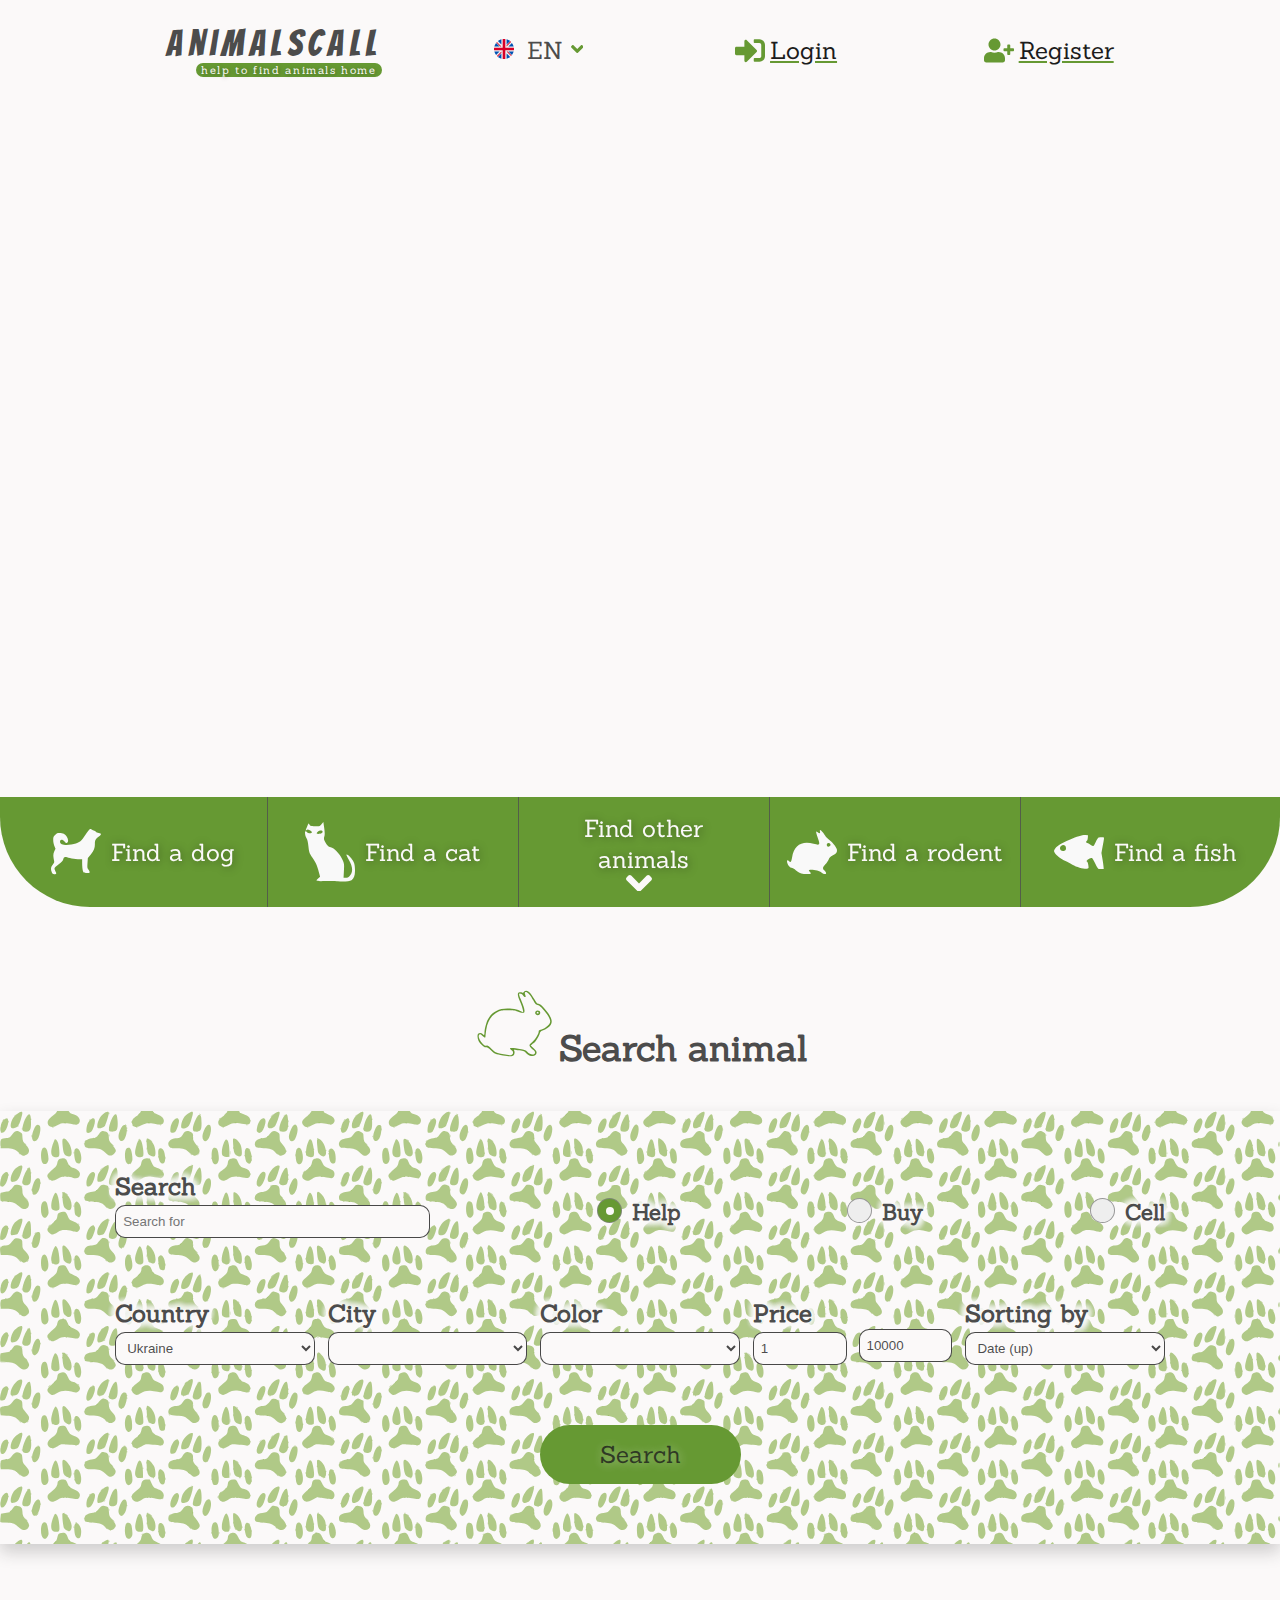
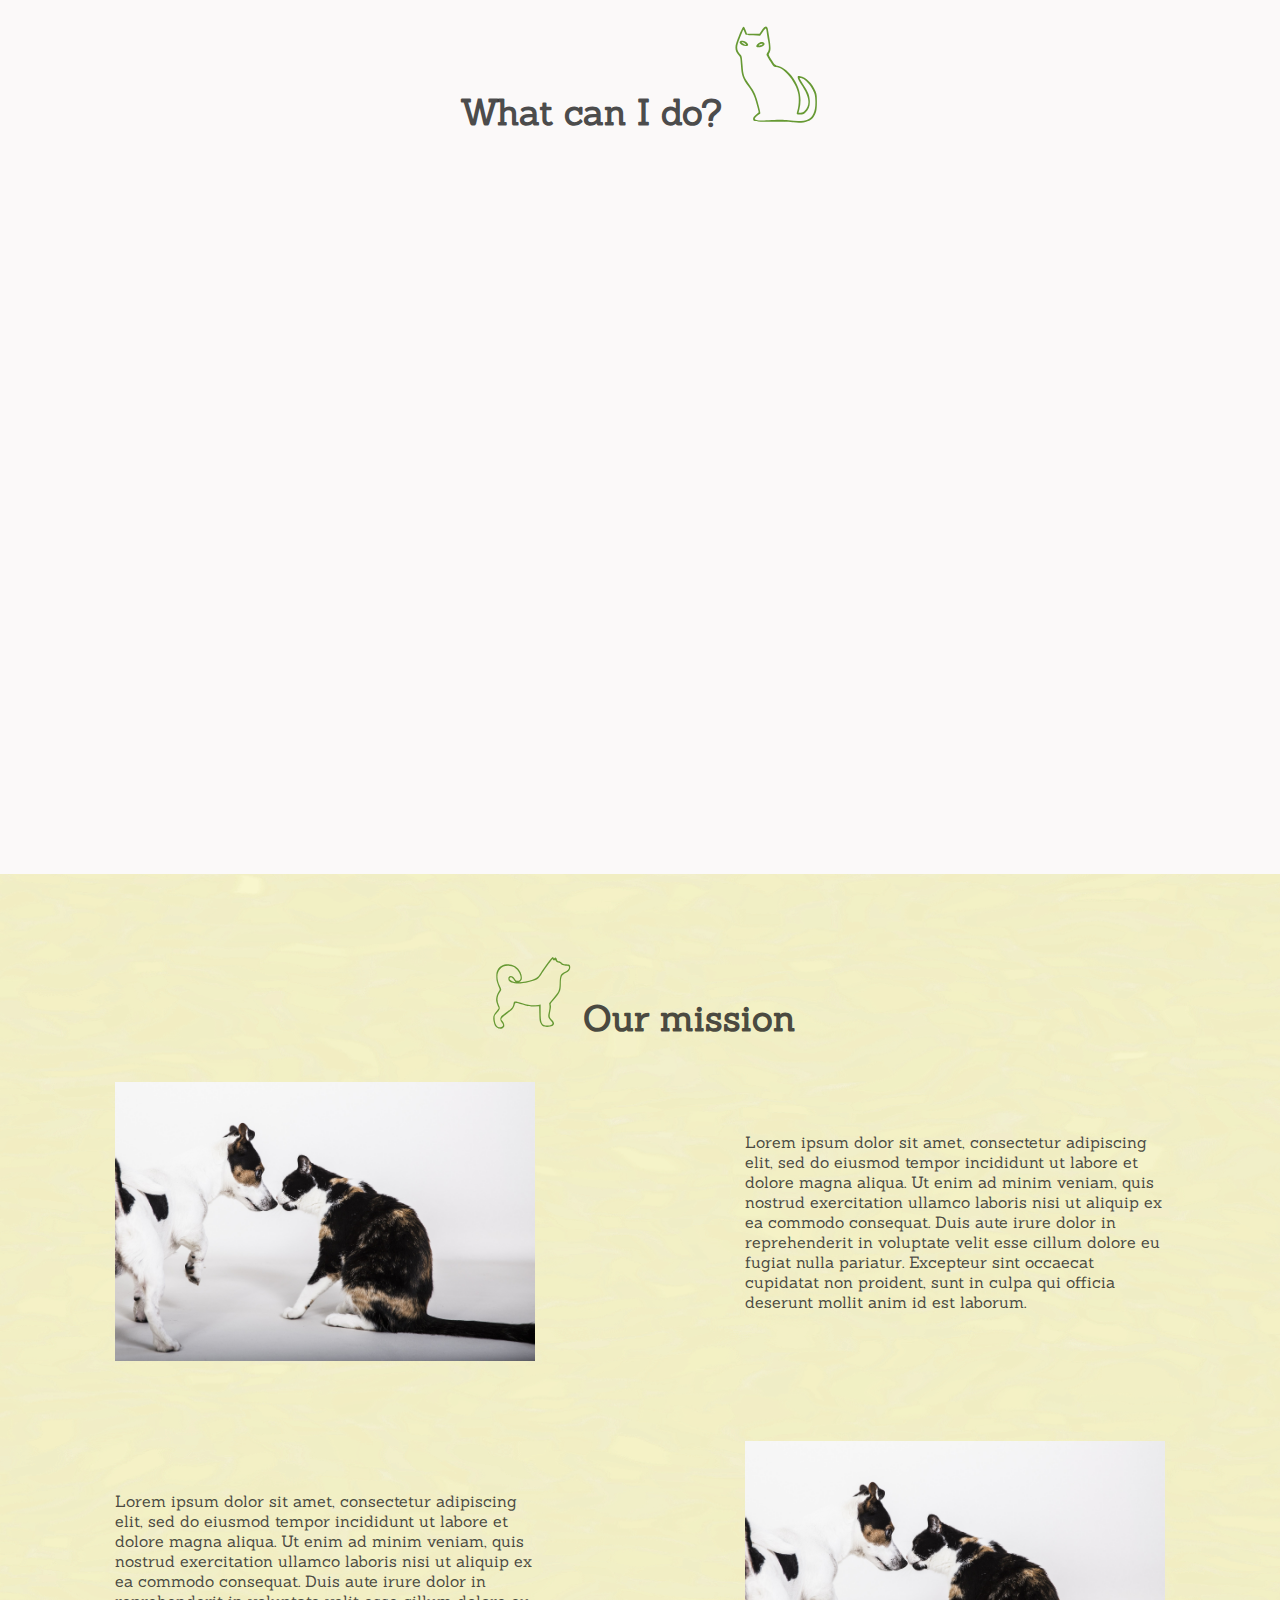
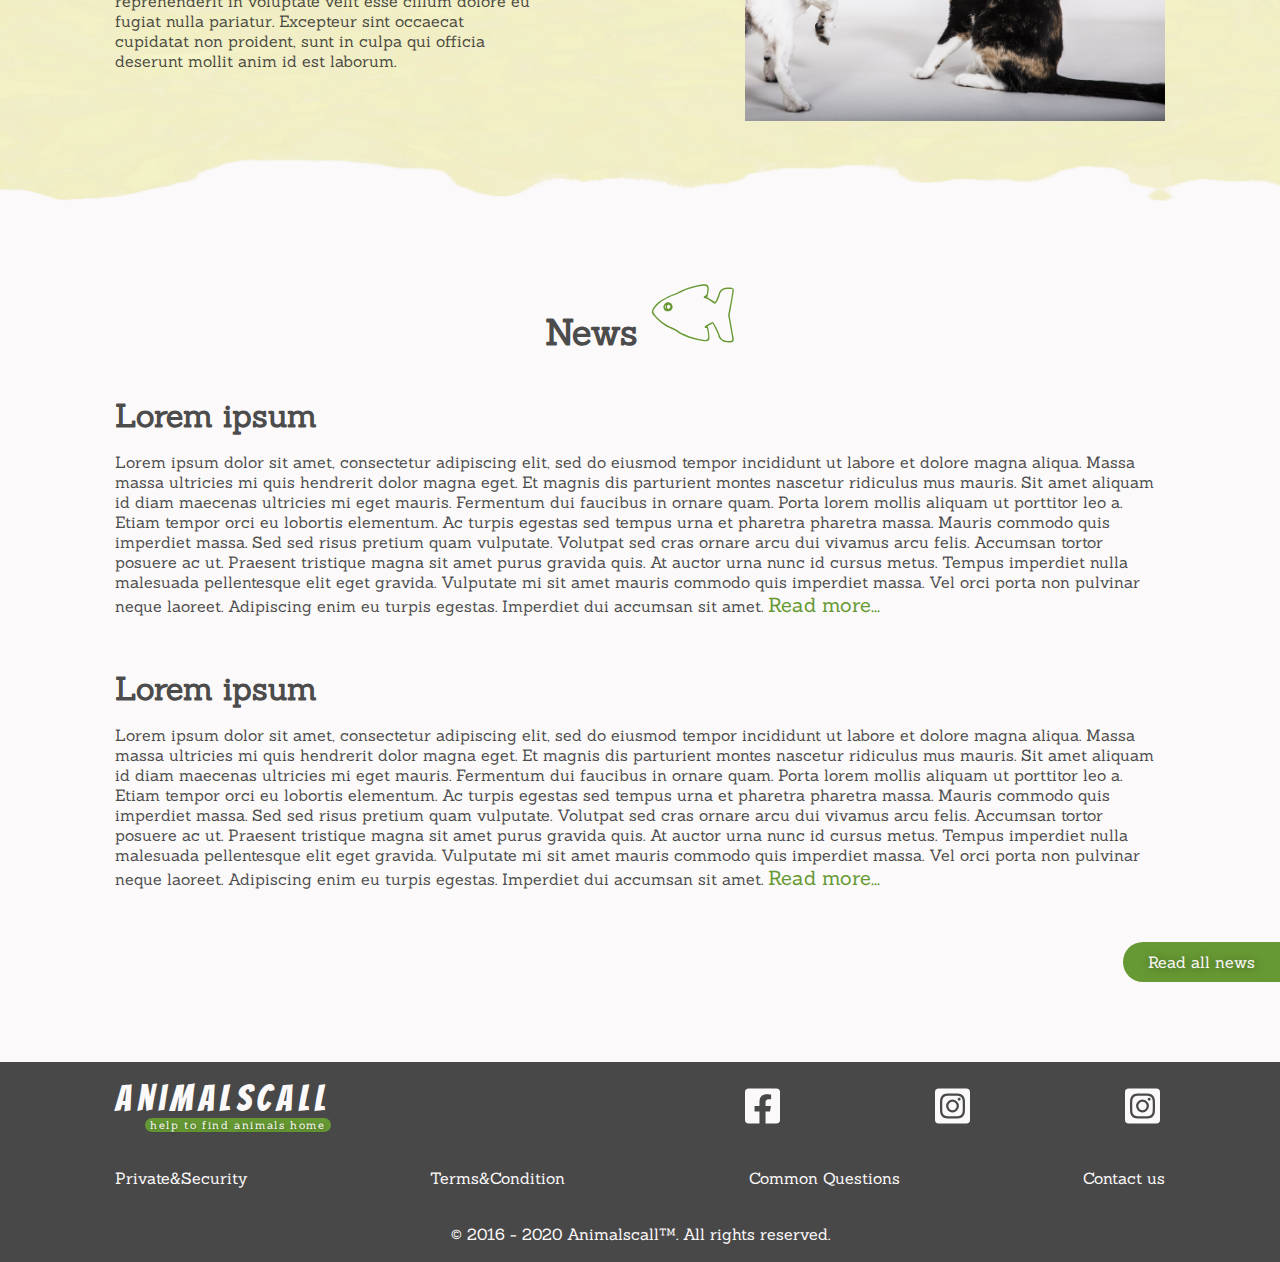
==== commit 47e7d4ed: "add svg code for nav, mob-menu, news, article" ====
--- a/index.html
+++ b/index.html
@@ -16,10 +16,34 @@
     <div id="myNav" class="mob-menu">
         <a href="javascript:void(0)" class="closebtn" onclick="closeNav()">×</a>
         <div class="mob-menu__content">
-            <a href=""><img src="img/iconDogWhite.svg" loading="lazy">Find a dog</a>
-            <a href=""><img src="img/iconCatWhite.svg" loading="lazy">Find a cat</a>
-            <a href=""><img src="img/iconRabbitWhite.svg" loading="lazy">Find a rodent</a>
-            <a href=""><img src="img/iconFishWhite.svg" loading="lazy">Find a fish</a>
+            <a href="">
+<svg viewBox="0 0 26.214 23.696" xmlns="http://www.w3.org/2000/svg">
+                        <g transform="translate(-81.528 -135.33)">
+                            <path d="m81.938 158.02c-0.66551-1.5928-0.53126-2.6789 0.48786-3.947 0.76534-0.95237 0.87821-1.2866 0.70821-2.0973-0.54028-2.5765-0.51226-3.6964 0.12436-4.9711l0.63092-1.2633-0.6037-1.5316c-0.35459-0.89966-0.6037-2.201-0.6037-3.154 0-1.4562 0.10158-1.7239 0.99158-2.6139 0.84331-0.84333 1.1943-0.99157 2.3476-0.99157 0.74581 0 1.7329 0.19488 2.1935 0.43306 1.6216 0.83854 2.8361 3.4317 2.0506 4.3782-0.51544 0.62107-0.76745 0.55438-1.6506-0.43673-0.88387-0.992-2.0124-1.1571-2.2741-0.33272-0.57009 1.7962 1.9705 2.6525 5.8553 1.9736 3.9081-0.68303 4.72-1.1817 6.7711-4.159 2.8638-4.157 2.9743-4.2653 3.8381-3.7633 0.401 0.23303 1.0545 0.56878 1.4522 0.7461 0.39775 0.17732 0.80537 0.45538 0.9058 0.61791 0.10044 0.16253 0.72649 0.36845 1.3912 0.45761 1.6192 0.21717 1.584 0.87492-0.11052 2.0694-1.4965 1.0548-1.8882 1.8411-1.8905 3.7948-3e-3 2.164-0.49117 3.3949-2.1518 5.4208l-1.5488 1.8896-0.18114 2.5667c-0.17134 2.4282-0.14078 2.6249 0.56655 3.6456 0.41121 0.59339 0.66177 1.2178 0.55684 1.3876-0.22828 0.36937-2.4694 0.40497-3.0325 0.0482-0.52369-0.33178-0.88675-2.3034-0.90247-4.9007l-0.0127-2.0991-2.2602-2e-3c-1.4556-1e-3 -2.935-0.21345-4.1558-0.59632-2.7557-0.86427-3.0508-0.81545-3.467 0.57348-0.28073 0.93695-0.75891 1.4775-2.3807 2.6912-1.1162 0.83529-2.1047 1.7558-2.1966 2.0456-0.092 0.28982 0.10702 0.9918 0.44225 1.56 0.71996 1.2203 0.58679 1.5715-0.5959 1.5715-0.72003 0-0.94644-0.17681-1.2951-1.0114z" style="fill-rule:evenodd;fill:#f9f9f9" />
+                        </g>
+                    </svg>
+            Find a dog</a>
+            <a href="">
+ <svg viewBox="0 0 21.27 25.365" xmlns="http://www.w3.org/2000/svg">
+                        <g transform="translate(-77.441 -131.87)">
+                            <path d="m91.449 157.1c-0.8822-0.12095-3.2773-0.15676-5.3224-0.0796-4.0285 0.15204-4.4734-0.0331-2.9918-1.2449l0.72651-0.59423-0.54604-2.0415c-0.7751-2.8977-1.0513-3.5161-2.6873-6.017-1.3764-2.104-1.4713-2.3751-1.7362-4.9578-0.19867-1.9366-0.44929-2.9622-0.86079-3.5223-0.57836-0.78724-0.81344-2.8553-0.32459-2.8553 0.14075 0 0.41931 0.19685 0.61899 0.43745 0.47963 0.57794 2.0414 0.58366 2.0414 7e-3 0-0.23648-0.40312-0.63844-0.89585-0.89323-0.7453-0.38541-0.97504-0.39893-1.367-0.0804-0.52403 0.42589-0.54499 0.52398 0.37325-1.7475 0.49178-1.2165 0.51784-1.2346 0.84143-0.58327 0.29257 0.5889 0.58174 0.68294 2.3348 0.75929 1.947 0.0848 2.0223 0.0615 2.7968-0.8662l0.79589-0.95334 0.36692 2.585c0.2689 1.8942 0.28321 2.8579 0.0536 3.6061-0.25051 0.81623-0.22063 1.2027 0.14894 1.9266 0.92937 1.8205 1.5343 2.4417 2.5666 2.6353 1.4074 0.26404 3.656 2.5763 4.8358 4.9727 0.92106 1.871 0.93615 1.9666 0.78303 4.9665l-0.1561 3.0588h0.93847c0.59669 0 1.1623-0.23898 1.5532-0.65618 1.6152-1.7242 1.5239-4.1081-0.27141-7.0847-0.64079-1.0625-1.0864-2.0105-0.9902-2.1066 0.32126-0.32125 1.7593 0.9927 2.6442 2.416 0.73208 1.1775 0.89141 1.7704 0.97605 3.6321 0.11494 2.5282-0.35846 4.0602-1.4822 4.7965-0.84743 0.55524-3.5748 0.78437-5.7641 0.48423zm-6.8646-20.539c0.64281-0.47002 0.36716-1.065-0.49342-1.065-0.62516 0-1.6826 0.76154-1.6826 1.2118 0 0.39226 1.5851 0.28535 2.1761-0.14678z" fill="#f9f9f9" fill-rule="evenodd" />
+                        </g>
+                    </svg>
+            Find a cat</a>
+            <a href="">
+<svg viewBox="0 0 22.745 20.386" xmlns="http://www.w3.org/2000/svg">
+                        <g transform="translate(-76.092 -135.17)">
+                            <path d="m83.738 155.14c-1.7607-0.32167-2.3688-0.59177-3.5401-1.5724-0.77782-0.65124-1.6846-1.1841-2.0151-1.1841-0.33867 0-0.92551-0.42562-1.3448-0.97535-1.0754-1.4099-0.95107-3.3906 0.13097-2.0868 0.71972 0.86721 1.0778 0.45703 1.4224-1.6292 0.90934-5.5064 4.2895-7.6695 9.7586-6.245 2.9995 0.78126 3.1048 0.61982 1.8859-2.8914-0.91266-2.629-0.91139-3.2343 5e-3 -2.4049 0.79873 0.72284 1.2621 0.61444 1.0464-0.24482-0.10064-0.401-0.0621-0.72909 0.0857-0.72909 0.40071 0 1.7042 1.4746 2.2364 2.53 0.25683 0.5093 1.0229 1.2994 1.7025 1.7558 1.3372 0.89806 3.3456 3.3326 3.6218 4.3904 0.33277 1.2742-0.11385 2.0064-1.7447 2.8603-1.1982 0.62734-1.6555 1.0604-1.9345 1.832-0.20098 0.55578-0.87463 1.563-1.497 2.2382-1.3227 1.4349-1.397 1.9562-0.40251 2.8209 0.87746 0.76296 0.96996 1.6953 0.16817 1.6953-0.30848 0-0.95197-0.32908-1.43-0.73129-0.87109-0.73295-3.0309-1.3102-4.9024-1.3102-1.0564 0-1.2405 0.29641-0.54345 0.87491 0.5688 0.47208 0.5579 1.0579-0.0238 1.2812-0.25371 0.0974-0.4834 0.16282-0.51036 0.14547-0.027-0.0174-1.0057-0.20632-2.1749-0.41993zm11.851-12.639c0.59031-0.3741 0.27699-1.3326-0.47046-1.4392-0.70593-0.1007-1.1208 0.52303-0.83806 1.2599 0.18658 0.48624 0.71083 0.55808 1.3085 0.17932z" fill="#f9f9f9" fill-rule="evenodd" />
+                        </g>
+                    </svg>
+            Find a rodent</a>
+            <a href="">
+<svg viewBox="0 0 26.205 18.289" xmlns="http://www.w3.org/2000/svg">
+                        <g transform="translate(-75.952 -137.25)">
+                            <path d="m99.655 155.24c-0.64511-0.23534-1.0774-0.86279-2.0953-3.041-0.70538-1.5095-1.482-2.821-1.7257-2.9146-0.24379-0.0935-0.97415 0.12831-1.623 0.49301-1.1456 0.64383-1.5098 1.272-0.86256 1.4877 0.38449 0.12816 0.89865 2.6829 0.66336 3.2961-0.38648 1.0071-5.3558-0.0216-8.4173-1.7424-0.9624-0.54094-2.5944-1.3899-3.6265-1.8866-2.356-1.1337-4.787-2.9938-5.5714-4.2629-0.55798-0.90285-0.56927-1.0364-0.15546-1.8367 0.8506-1.6449 2.7489-2.864 8.1868-5.2575 3.5811-1.5762 6.5274-2.4211 8.0599-2.3111l1.2725 0.0913-0.0815 1.3124c-0.0453 0.72887-0.27217 1.4563-0.51038 1.6362-0.53117 0.40103-0.56001 0.98858-0.0485 0.98858 0.20918 0 1.0012 0.39371 1.7599 0.87491 0.75878 0.4812 1.5137 0.87491 1.6777 0.87491 0.16396 0 0.73819-0.96572 1.2761-2.146 0.53787-1.1803 1.1973-2.2302 1.4654-2.3331 0.26811-0.10288 1.0491-0.18706 1.7355-0.18706 1.4444 0 1.4042-0.50253 0.39428 4.9338l-0.61857 3.3298 0.67188 4.0082c0.36955 2.2045 0.5919 4.2166 0.49414 4.4714-0.19902 0.51864-1.1017 0.56556-2.3212 0.12067zm-17.979-9.875c0.6945-0.37169 0.75615-1.7975 0.10583-2.4478-0.62418-0.62416-1.4659-0.5756-2.1665 0.12499-1.4239 1.4239 0.23863 3.2979 2.0606 2.3228z" fill="#f9f9f9" fill-rule="evenodd" />
+                        </g>
+                    </svg>
+            Find a fish</a>
             <a href="" style="color: white; text-shadow: 1px 1px 10px rgba(0, 0, 0, .4);">Find other animals</a>
         </div>
     </div>
@@ -30,7 +54,8 @@
         </div>
         <div class="header__right-side">
             <div class="header__right-side__lang">
-                <button class="lang-dropbtn lang-btn"><svg xmlns="http://www.w3.org/2000/svg" viewBox="0 0 512 512">
+                <button class="lang-dropbtn lang-btn">
+                    <svg xmlns="http://www.w3.org/2000/svg" viewBox="0 0 512 512">
                         <circle cx="256" cy="256" r="256" fill="#f0f0f0" />
                         <g fill="#0052b4">
                             <path d="M52.92 100.142c-20.109 26.163-35.272 56.318-44.101 89.077h133.178L52.92 100.142zM503.181 189.219c-8.829-32.758-23.993-62.913-44.101-89.076l-89.075 89.076h133.176zM8.819 322.784c8.83 32.758 23.993 62.913 44.101 89.075l89.074-89.075H8.819zM411.858 52.921c-26.163-20.109-56.317-35.272-89.076-44.102v133.177l89.076-89.075zM100.142 459.079c26.163 20.109 56.318 35.272 89.076 44.102V370.005l-89.076 89.074zM189.217 8.819c-32.758 8.83-62.913 23.993-89.075 44.101l89.075 89.075V8.819zM322.783 503.181c32.758-8.83 62.913-23.993 89.075-44.101l-89.075-89.075v133.176zM370.005 322.784l89.075 89.076c20.108-26.162 35.272-56.318 44.101-89.076H370.005z" />
@@ -40,14 +65,17 @@
                             <path d="M322.783 322.784L437.019 437.02a256.636 256.636 0 0015.048-16.435l-97.802-97.802h-31.482v.001zM189.217 322.784h-.002L74.98 437.019a256.636 256.636 0 0016.435 15.048l97.802-97.804v-31.479zM189.217 189.219v-.002L74.981 74.98a256.636 256.636 0 00-15.048 16.435l97.803 97.803h31.481zM322.783 189.219L437.02 74.981a256.328 256.328 0 00-16.435-15.047l-97.802 97.803v31.482z" />
                         </g>
                     </svg>
-                    EN <svg xmlns="http://www.w3.org/2000/svg" aria-hidden="true" data-prefix="fas" data-icon="angle-down" class="svg-inline--fa fa-angle-down fa-w-10" viewBox="0 0 320 512">
+                    EN 
+                    <svg xmlns="http://www.w3.org/2000/svg" aria-hidden="true" data-prefix="fas" data-icon="angle-down" class="svg-inline--fa fa-angle-down fa-w-10" viewBox="0 0 320 512">
                         <path fill="#693" d="M143 352.3L7 216.3c-9.4-9.4-9.4-24.6 0-33.9l22.6-22.6c9.4-9.4 24.6-9.4 33.9 0l96.4 96.4 96.4-96.4c9.4-9.4 24.6-9.4 33.9 0l22.6 22.6c9.4 9.4 9.4 24.6 0 33.9l-136 136c-9.2 9.4-24.4 9.4-33.8 0z" />
                     </svg></button>
                 <div id="langDropdown" class="lang-dropdown">
-                    <a class="lang-btn" href=""><svg xmlns="http://www.w3.org/2000/svg" viewBox="0 0 512 512">
+                    <a class="lang-btn" href="">
+                        <svg xmlns="http://www.w3.org/2000/svg" viewBox="0 0 512 512">
                             <circle cx="256" cy="256" r="256" fill="#ffda44" />
                             <path d="M0 256C0 114.616 114.616 0 256 0s256 114.616 256 256" fill="#338af3" /></svg>UA</a>
-                    <a class="lang-btn" href=""><svg xmlns="http://www.w3.org/2000/svg" viewBox="0 0 512 512">
+                    <a class="lang-btn" href="">
+                        <svg xmlns="http://www.w3.org/2000/svg" viewBox="0 0 512 512">
                             <circle cx="256" cy="256" r="256" fill="#f0f0f0" />
                             <path d="M496.077 345.043C506.368 317.31 512 287.314 512 256s-5.632-61.31-15.923-89.043H15.923C5.633 194.69 0 224.686 0 256s5.633 61.31 15.923 89.043L256 367.304l240.077-22.261z" fill="#0052b4" />
                             <path d="M256 512c110.071 0 203.906-69.472 240.077-166.957H15.923C52.094 442.528 145.929 512 256 512z" fill="#d80027" /></svg>RU</a>
@@ -58,7 +86,8 @@
                     <path fill="#693" d="M416 448h-84c-6.6 0-12-5.4-12-12v-40c0-6.6 5.4-12 12-12h84c17.7 0 32-14.3 32-32V160c0-17.7-14.3-32-32-32h-84c-6.6 0-12-5.4-12-12V76c0-6.6 5.4-12 12-12h84c53 0 96 43 96 96v192c0 53-43 96-96 96zm-47-201L201 79c-15-15-41-4.5-41 17v96H24c-13.3 0-24 10.7-24 24v96c0 13.3 10.7 24 24 24h136v96c0 21.5 26 32 41 17l168-168c9.3-9.4 9.3-24.6 0-34z" /></svg>
                 <p>Login</p>
             </a>
-            <a href="" class="header__right-side__register"><svg xmlns="http://www.w3.org/2000/svg" aria-hidden="true" data-prefix="fas" data-icon="user-plus" class="svg-inline--fa fa-user-plus fa-w-20" viewBox="0 0 640 512">
+            <a href="" class="header__right-side__register">
+                <svg xmlns="http://www.w3.org/2000/svg" aria-hidden="true" data-prefix="fas" data-icon="user-plus" class="svg-inline--fa fa-user-plus fa-w-20" viewBox="0 0 640 512">
                     <path fill="#693" d="M624 208h-64v-64c0-8.8-7.2-16-16-16h-32c-8.8 0-16 7.2-16 16v64h-64c-8.8 0-16 7.2-16 16v32c0 8.8 7.2 16 16 16h64v64c0 8.8 7.2 16 16 16h32c8.8 0 16-7.2 16-16v-64h64c8.8 0 16-7.2 16-16v-32c0-8.8-7.2-16-16-16zm-400 48c70.7 0 128-57.3 128-128S294.7 0 224 0 96 57.3 96 128s57.3 128 128 128zm89.6 32h-16.7c-22.2 10.2-46.9 16-72.9 16s-50.6-5.8-72.9-16h-16.7C60.2 288 0 348.2 0 422.4V464c0 26.5 21.5 48 48 48h352c26.5 0 48-21.5 48-48v-41.6c0-74.2-60.2-134.4-134.4-134.4z" /></svg>
                 <p>Register</p>
             </a>
@@ -73,11 +102,38 @@
         <section class="video-nav">
             <iframe src="https://www.youtube.com/embed/jP2ZQHrYRME?controls=0" frameborder="0" allow="accelerometer; autoplay; loop; clipboard-write; encrypted-media; gyroscope; picture-in-picture" allowfullscreen></iframe>
             <nav id="navbar" class="video-nav__menu">
-                <a href=""><img src="img/iconDogWhite.svg" loading="lazy">Find a dog</a>
-                <a href=""><img src="img/iconCatWhite.svg" loading="lazy">Find a cat</a>
-                <a href="">Find other <span> animals</span><img src="img/angle-down-solid-white.svg" loading="lazy"></a>
-                <a href=""><img src="img/iconRabbitWhite.svg" loading="lazy">Find a rodent</a>
-                <a href=""><img src="img/iconFishWhite.svg" loading="lazy">Find a fish</a>
+                <a href="">
+                    <svg viewBox="0 0 26.214 23.696" xmlns="http://www.w3.org/2000/svg">
+                        <g transform="translate(-81.528 -135.33)">
+                            <path d="m81.938 158.02c-0.66551-1.5928-0.53126-2.6789 0.48786-3.947 0.76534-0.95237 0.87821-1.2866 0.70821-2.0973-0.54028-2.5765-0.51226-3.6964 0.12436-4.9711l0.63092-1.2633-0.6037-1.5316c-0.35459-0.89966-0.6037-2.201-0.6037-3.154 0-1.4562 0.10158-1.7239 0.99158-2.6139 0.84331-0.84333 1.1943-0.99157 2.3476-0.99157 0.74581 0 1.7329 0.19488 2.1935 0.43306 1.6216 0.83854 2.8361 3.4317 2.0506 4.3782-0.51544 0.62107-0.76745 0.55438-1.6506-0.43673-0.88387-0.992-2.0124-1.1571-2.2741-0.33272-0.57009 1.7962 1.9705 2.6525 5.8553 1.9736 3.9081-0.68303 4.72-1.1817 6.7711-4.159 2.8638-4.157 2.9743-4.2653 3.8381-3.7633 0.401 0.23303 1.0545 0.56878 1.4522 0.7461 0.39775 0.17732 0.80537 0.45538 0.9058 0.61791 0.10044 0.16253 0.72649 0.36845 1.3912 0.45761 1.6192 0.21717 1.584 0.87492-0.11052 2.0694-1.4965 1.0548-1.8882 1.8411-1.8905 3.7948-3e-3 2.164-0.49117 3.3949-2.1518 5.4208l-1.5488 1.8896-0.18114 2.5667c-0.17134 2.4282-0.14078 2.6249 0.56655 3.6456 0.41121 0.59339 0.66177 1.2178 0.55684 1.3876-0.22828 0.36937-2.4694 0.40497-3.0325 0.0482-0.52369-0.33178-0.88675-2.3034-0.90247-4.9007l-0.0127-2.0991-2.2602-2e-3c-1.4556-1e-3 -2.935-0.21345-4.1558-0.59632-2.7557-0.86427-3.0508-0.81545-3.467 0.57348-0.28073 0.93695-0.75891 1.4775-2.3807 2.6912-1.1162 0.83529-2.1047 1.7558-2.1966 2.0456-0.092 0.28982 0.10702 0.9918 0.44225 1.56 0.71996 1.2203 0.58679 1.5715-0.5959 1.5715-0.72003 0-0.94644-0.17681-1.2951-1.0114z" style="fill-rule:evenodd;fill:#f9f9f9" />
+                        </g>
+                    </svg>
+                    Find a dog</a>
+                <a href="">
+                    <svg viewBox="0 0 21.27 25.365" xmlns="http://www.w3.org/2000/svg">
+                        <g transform="translate(-77.441 -131.87)">
+                            <path d="m91.449 157.1c-0.8822-0.12095-3.2773-0.15676-5.3224-0.0796-4.0285 0.15204-4.4734-0.0331-2.9918-1.2449l0.72651-0.59423-0.54604-2.0415c-0.7751-2.8977-1.0513-3.5161-2.6873-6.017-1.3764-2.104-1.4713-2.3751-1.7362-4.9578-0.19867-1.9366-0.44929-2.9622-0.86079-3.5223-0.57836-0.78724-0.81344-2.8553-0.32459-2.8553 0.14075 0 0.41931 0.19685 0.61899 0.43745 0.47963 0.57794 2.0414 0.58366 2.0414 7e-3 0-0.23648-0.40312-0.63844-0.89585-0.89323-0.7453-0.38541-0.97504-0.39893-1.367-0.0804-0.52403 0.42589-0.54499 0.52398 0.37325-1.7475 0.49178-1.2165 0.51784-1.2346 0.84143-0.58327 0.29257 0.5889 0.58174 0.68294 2.3348 0.75929 1.947 0.0848 2.0223 0.0615 2.7968-0.8662l0.79589-0.95334 0.36692 2.585c0.2689 1.8942 0.28321 2.8579 0.0536 3.6061-0.25051 0.81623-0.22063 1.2027 0.14894 1.9266 0.92937 1.8205 1.5343 2.4417 2.5666 2.6353 1.4074 0.26404 3.656 2.5763 4.8358 4.9727 0.92106 1.871 0.93615 1.9666 0.78303 4.9665l-0.1561 3.0588h0.93847c0.59669 0 1.1623-0.23898 1.5532-0.65618 1.6152-1.7242 1.5239-4.1081-0.27141-7.0847-0.64079-1.0625-1.0864-2.0105-0.9902-2.1066 0.32126-0.32125 1.7593 0.9927 2.6442 2.416 0.73208 1.1775 0.89141 1.7704 0.97605 3.6321 0.11494 2.5282-0.35846 4.0602-1.4822 4.7965-0.84743 0.55524-3.5748 0.78437-5.7641 0.48423zm-6.8646-20.539c0.64281-0.47002 0.36716-1.065-0.49342-1.065-0.62516 0-1.6826 0.76154-1.6826 1.2118 0 0.39226 1.5851 0.28535 2.1761-0.14678z" fill="#f9f9f9" fill-rule="evenodd" />
+                        </g>
+                    </svg>
+                    Find a cat</a>
+                <a href="">Find other <span> animals</span><svg class="svg-inline--fa fa-angle-down fa-w-10" aria-hidden="true" data-icon="angle-down" data-prefix="fas" focusable="false" role="img" version="1.1" viewBox="0 0 319.9 206.6" xmlns="http://www.w3.org/2000/svg">
+                        <path d="m143.05 199.55-136-136c-9.4-9.4-9.4-24.6 0-33.9l22.6-22.6c9.4-9.4 24.6-9.4 33.9 0l96.4 96.4 96.4-96.4c9.4-9.4 24.6-9.4 33.9 0l22.6 22.6c9.4 9.4 9.4 24.6 0 33.9l-136 136c-9.2 9.4-24.4 9.4-33.8 0z" fill="#fbf9f9" />
+                    </svg>
+                </a>
+                <a href="">
+                    <svg viewBox="0 0 22.745 20.386" xmlns="http://www.w3.org/2000/svg">
+                        <g transform="translate(-76.092 -135.17)">
+                            <path d="m83.738 155.14c-1.7607-0.32167-2.3688-0.59177-3.5401-1.5724-0.77782-0.65124-1.6846-1.1841-2.0151-1.1841-0.33867 0-0.92551-0.42562-1.3448-0.97535-1.0754-1.4099-0.95107-3.3906 0.13097-2.0868 0.71972 0.86721 1.0778 0.45703 1.4224-1.6292 0.90934-5.5064 4.2895-7.6695 9.7586-6.245 2.9995 0.78126 3.1048 0.61982 1.8859-2.8914-0.91266-2.629-0.91139-3.2343 5e-3 -2.4049 0.79873 0.72284 1.2621 0.61444 1.0464-0.24482-0.10064-0.401-0.0621-0.72909 0.0857-0.72909 0.40071 0 1.7042 1.4746 2.2364 2.53 0.25683 0.5093 1.0229 1.2994 1.7025 1.7558 1.3372 0.89806 3.3456 3.3326 3.6218 4.3904 0.33277 1.2742-0.11385 2.0064-1.7447 2.8603-1.1982 0.62734-1.6555 1.0604-1.9345 1.832-0.20098 0.55578-0.87463 1.563-1.497 2.2382-1.3227 1.4349-1.397 1.9562-0.40251 2.8209 0.87746 0.76296 0.96996 1.6953 0.16817 1.6953-0.30848 0-0.95197-0.32908-1.43-0.73129-0.87109-0.73295-3.0309-1.3102-4.9024-1.3102-1.0564 0-1.2405 0.29641-0.54345 0.87491 0.5688 0.47208 0.5579 1.0579-0.0238 1.2812-0.25371 0.0974-0.4834 0.16282-0.51036 0.14547-0.027-0.0174-1.0057-0.20632-2.1749-0.41993zm11.851-12.639c0.59031-0.3741 0.27699-1.3326-0.47046-1.4392-0.70593-0.1007-1.1208 0.52303-0.83806 1.2599 0.18658 0.48624 0.71083 0.55808 1.3085 0.17932z" fill="#f9f9f9" fill-rule="evenodd" />
+                        </g>
+                    </svg>
+                    Find a rodent</a>
+                <a href="">
+                    <svg viewBox="0 0 26.205 18.289" xmlns="http://www.w3.org/2000/svg">
+                        <g transform="translate(-75.952 -137.25)">
+                            <path d="m99.655 155.24c-0.64511-0.23534-1.0774-0.86279-2.0953-3.041-0.70538-1.5095-1.482-2.821-1.7257-2.9146-0.24379-0.0935-0.97415 0.12831-1.623 0.49301-1.1456 0.64383-1.5098 1.272-0.86256 1.4877 0.38449 0.12816 0.89865 2.6829 0.66336 3.2961-0.38648 1.0071-5.3558-0.0216-8.4173-1.7424-0.9624-0.54094-2.5944-1.3899-3.6265-1.8866-2.356-1.1337-4.787-2.9938-5.5714-4.2629-0.55798-0.90285-0.56927-1.0364-0.15546-1.8367 0.8506-1.6449 2.7489-2.864 8.1868-5.2575 3.5811-1.5762 6.5274-2.4211 8.0599-2.3111l1.2725 0.0913-0.0815 1.3124c-0.0453 0.72887-0.27217 1.4563-0.51038 1.6362-0.53117 0.40103-0.56001 0.98858-0.0485 0.98858 0.20918 0 1.0012 0.39371 1.7599 0.87491 0.75878 0.4812 1.5137 0.87491 1.6777 0.87491 0.16396 0 0.73819-0.96572 1.2761-2.146 0.53787-1.1803 1.1973-2.2302 1.4654-2.3331 0.26811-0.10288 1.0491-0.18706 1.7355-0.18706 1.4444 0 1.4042-0.50253 0.39428 4.9338l-0.61857 3.3298 0.67188 4.0082c0.36955 2.2045 0.5919 4.2166 0.49414 4.4714-0.19902 0.51864-1.1017 0.56556-2.3212 0.12067zm-17.979-9.875c0.6945-0.37169 0.75615-1.7975 0.10583-2.4478-0.62418-0.62416-1.4659-0.5756-2.1665 0.12499-1.4239 1.4239 0.23863 3.2979 2.0606 2.3228z" fill="#f9f9f9" fill-rule="evenodd" />
+                        </g>
+                    </svg>
+                    Find a fish</a>
             </nav>
             <div></div>
         </section>
--- a/css/style.css
+++ b/css/style.css
@@ -49,7 +49,7 @@
     justify-content: space-around;
     align-items: flex-start;
     padding: 5%; }
-  .mob-menu img {
+  .mob-menu svg {
     width: 2em;
     padding-right: 10%; }
 
@@ -173,7 +173,7 @@
       align-items: center;
       border-right: 1px solid rgba(79, 79, 79, 0.8);
       padding: 5px; }
-      .video-nav .video-nav__menu a img {
+      .video-nav .video-nav__menu a svg {
         width: 2.5em;
         padding-right: 10px;
         transition: all 500ms ease; }
@@ -186,9 +186,9 @@
       padding-right: 15px; }
     .video-nav .video-nav__menu a:nth-child(3) {
       flex-direction: column; }
-      .video-nav .video-nav__menu a:nth-child(3) img {
+      .video-nav .video-nav__menu a:nth-child(3) svg {
         width: 1.5em; }
-      .video-nav .video-nav__menu a:nth-child(3):hover img {
+      .video-nav .video-nav__menu a:nth-child(3):hover svg {
         animation: bounce 1s; }
     .video-nav .video-nav__menu a:hover,
     .video-nav .video-nav__menu a:focus {
